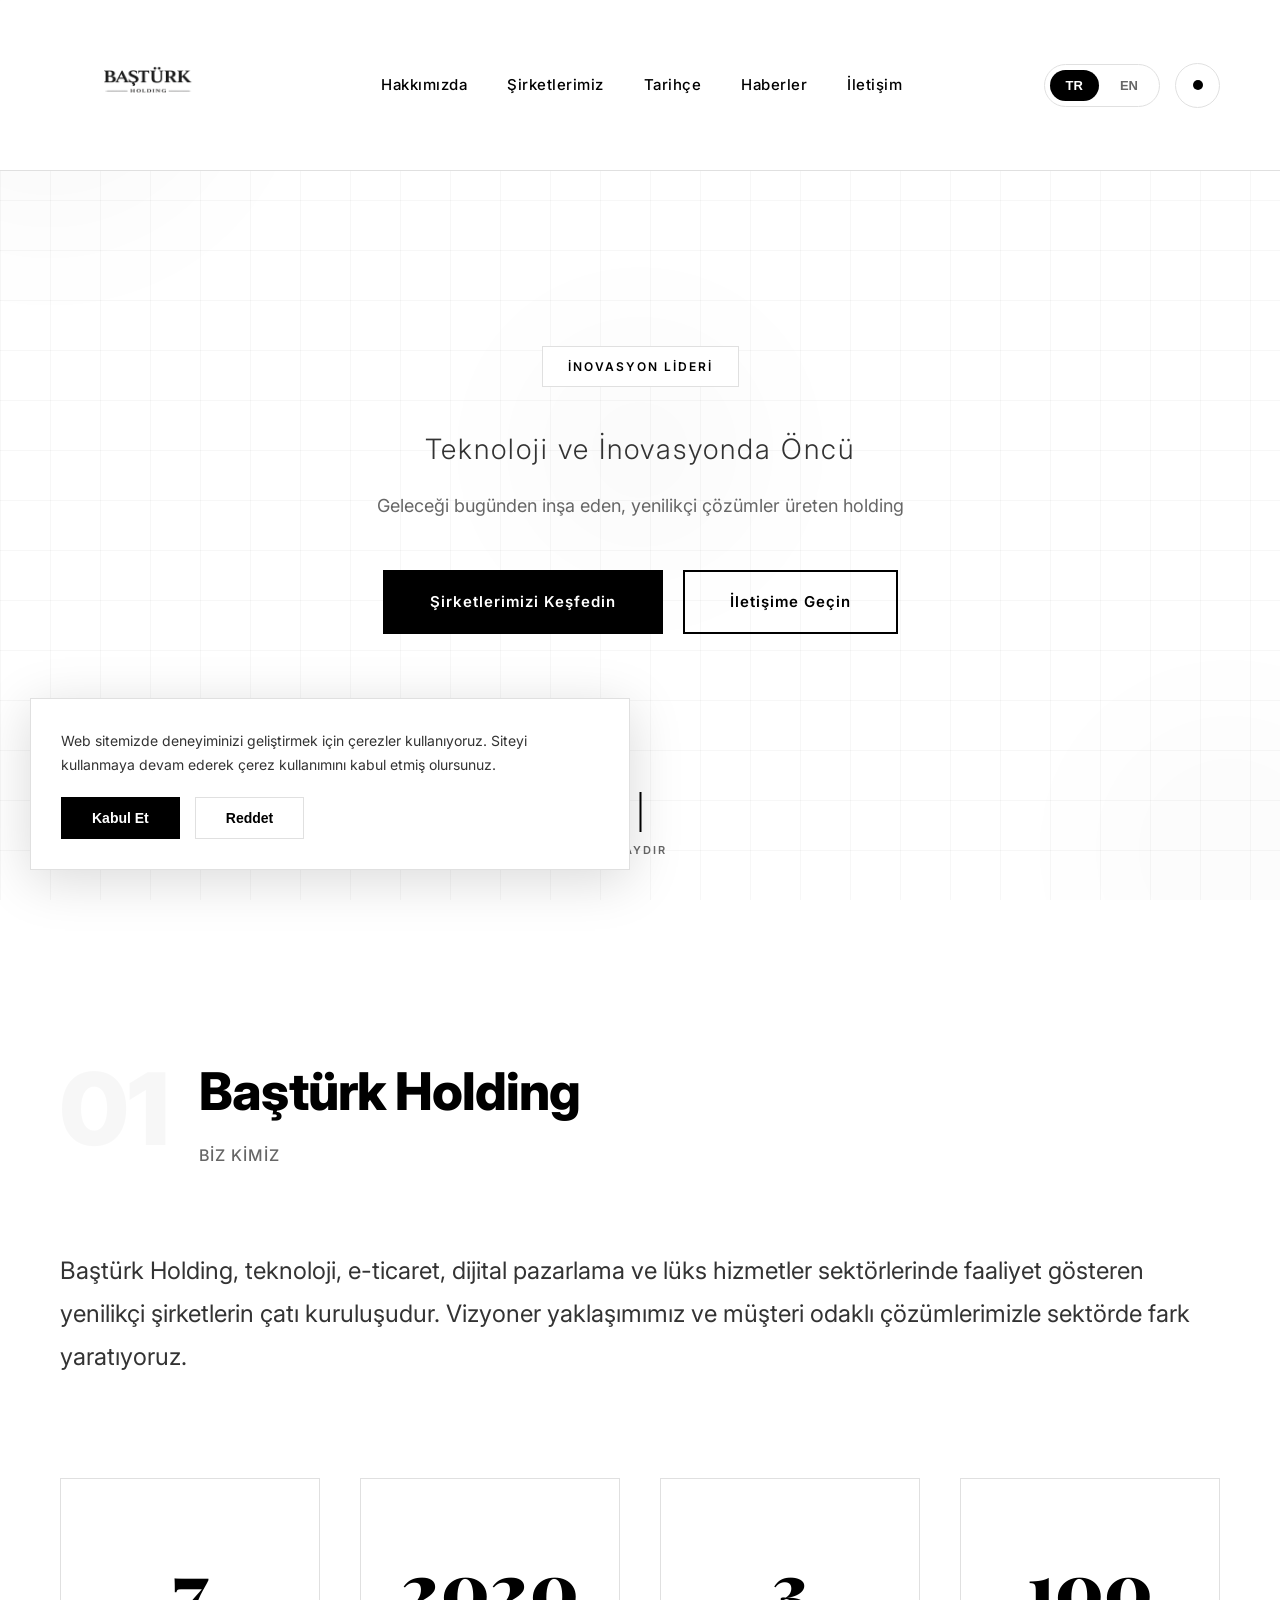
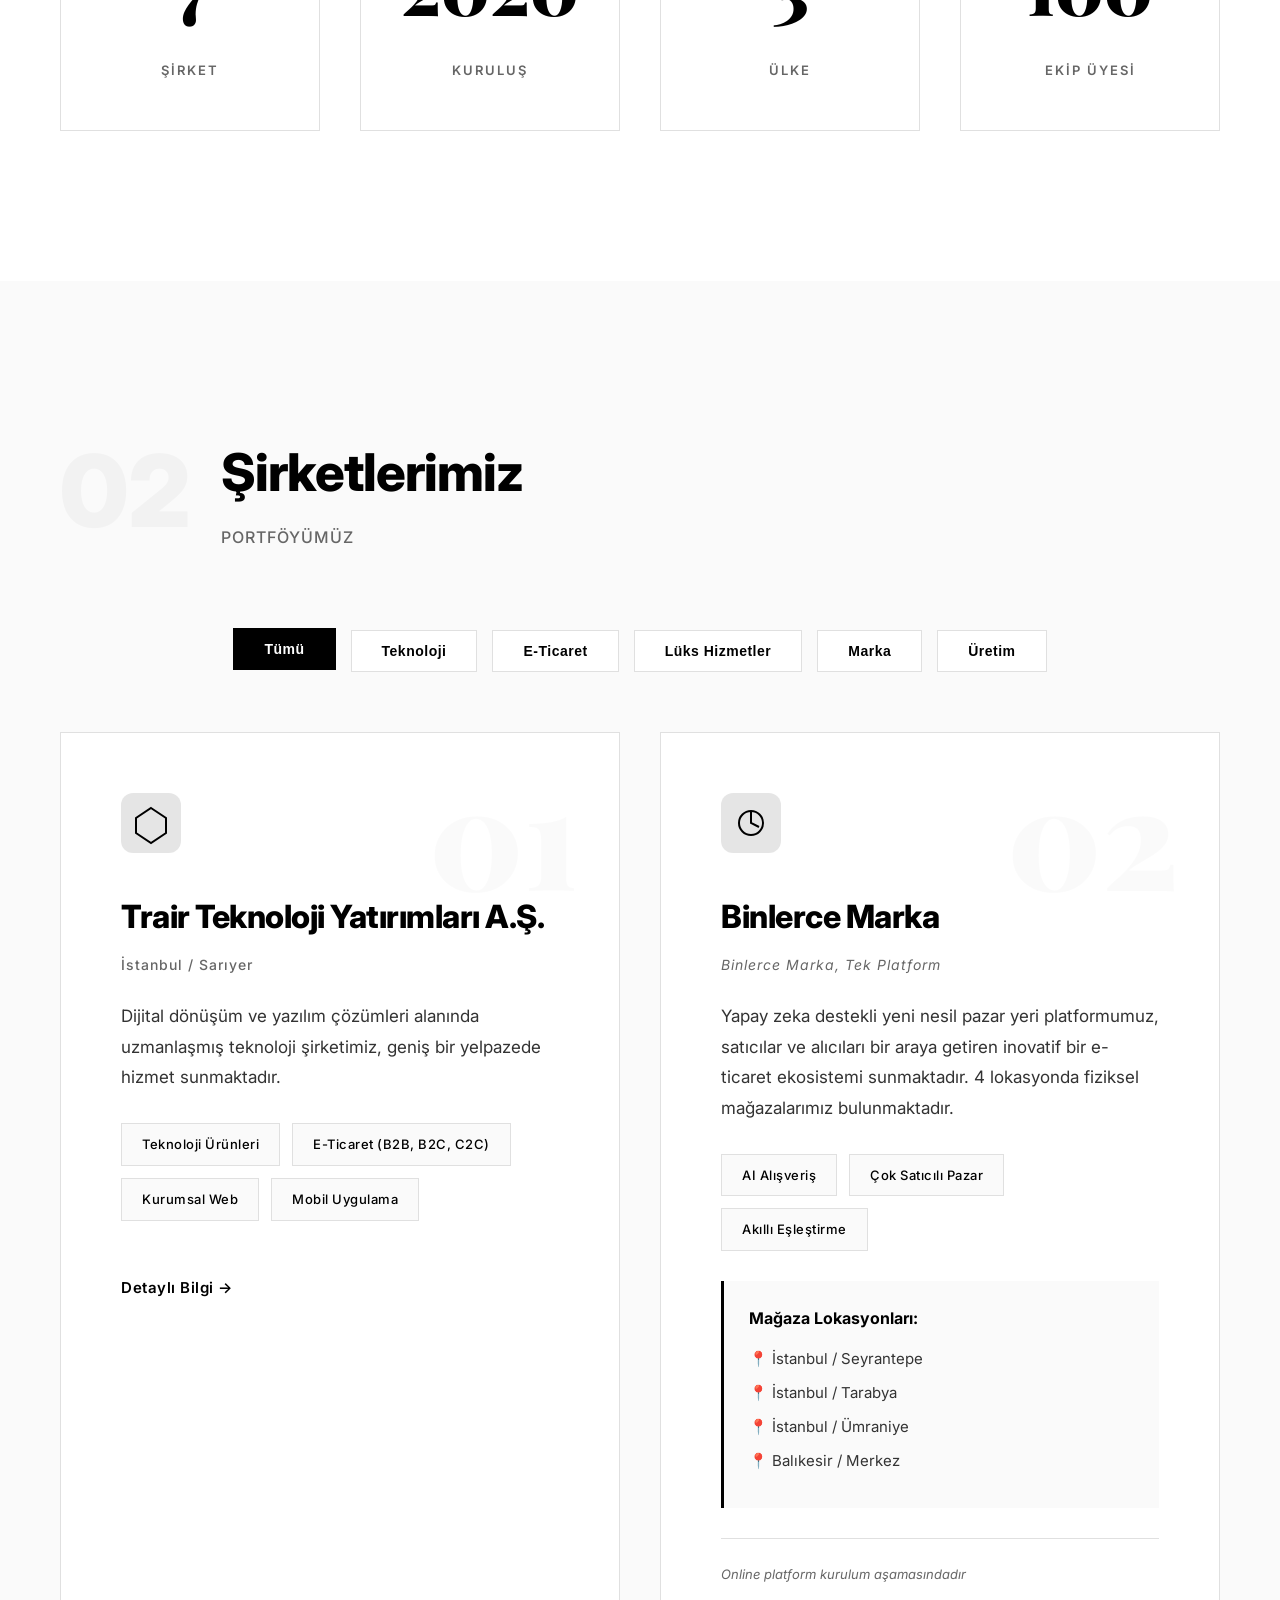
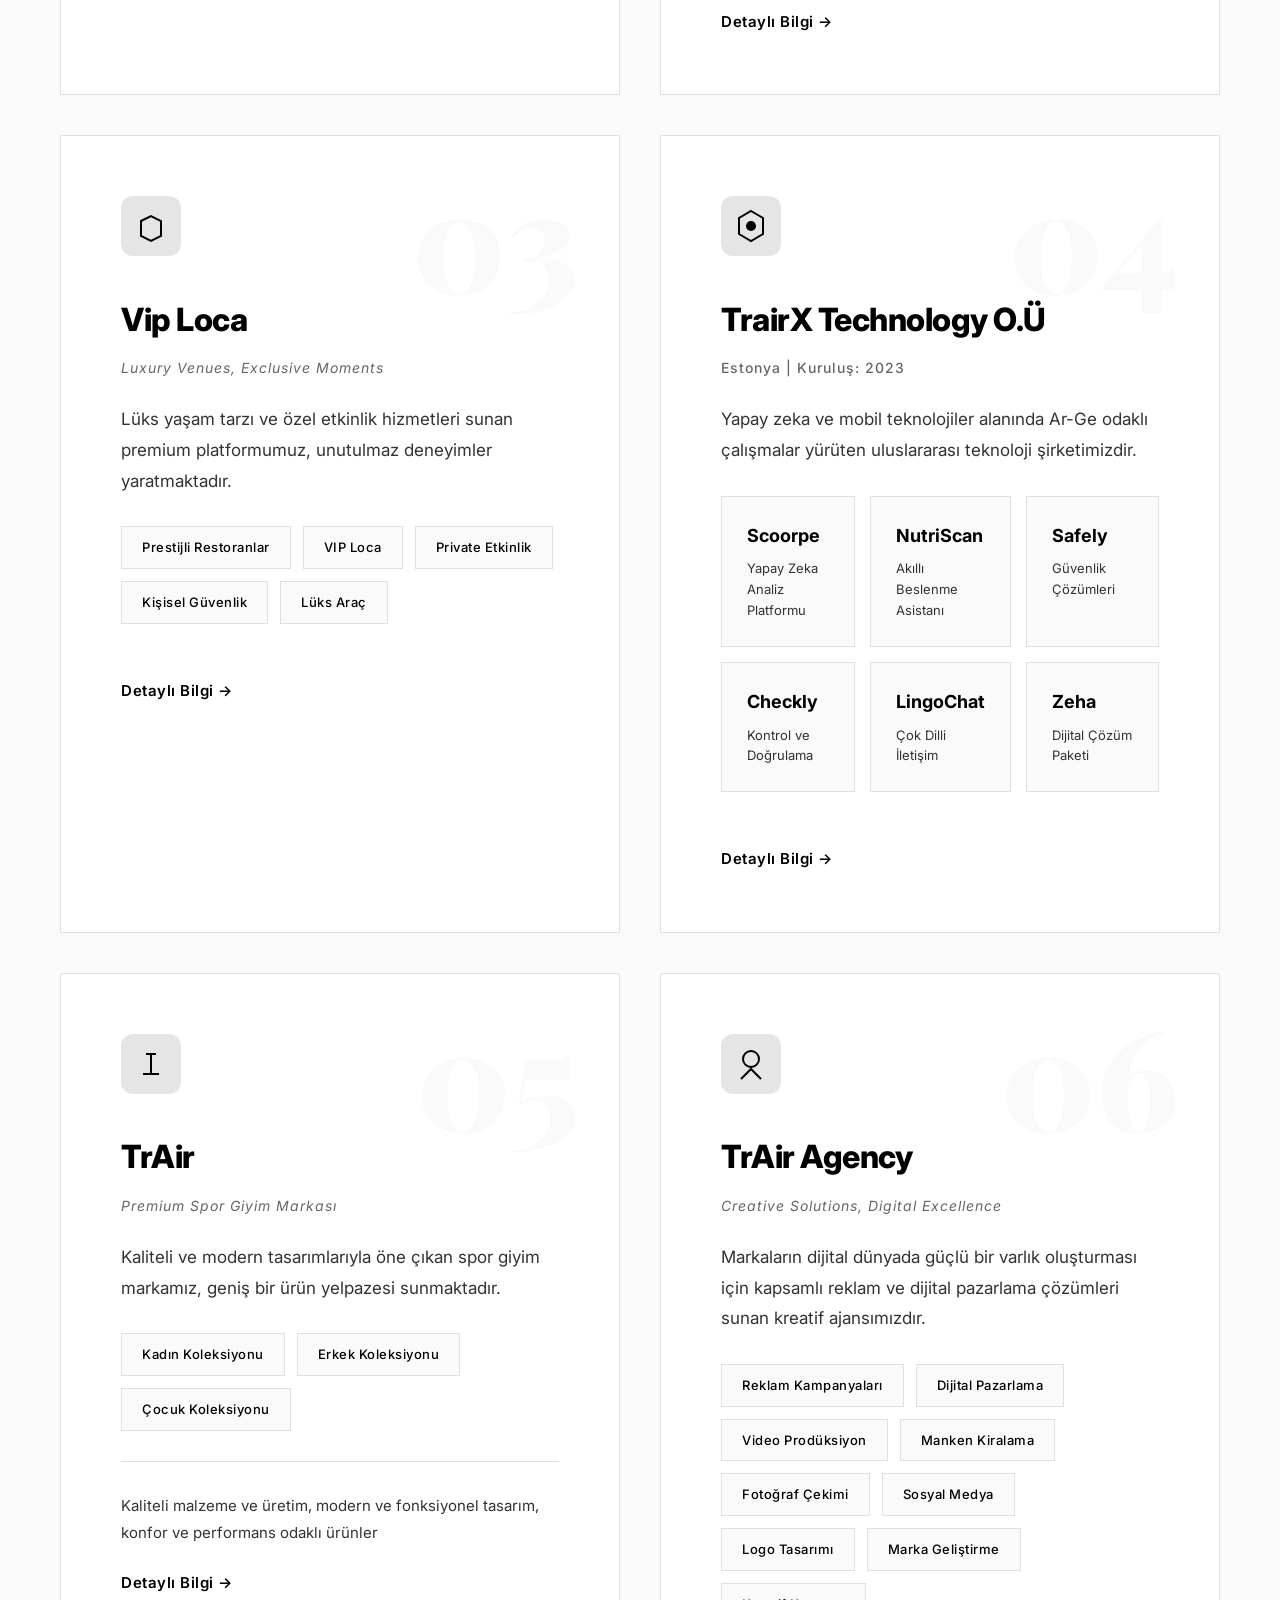
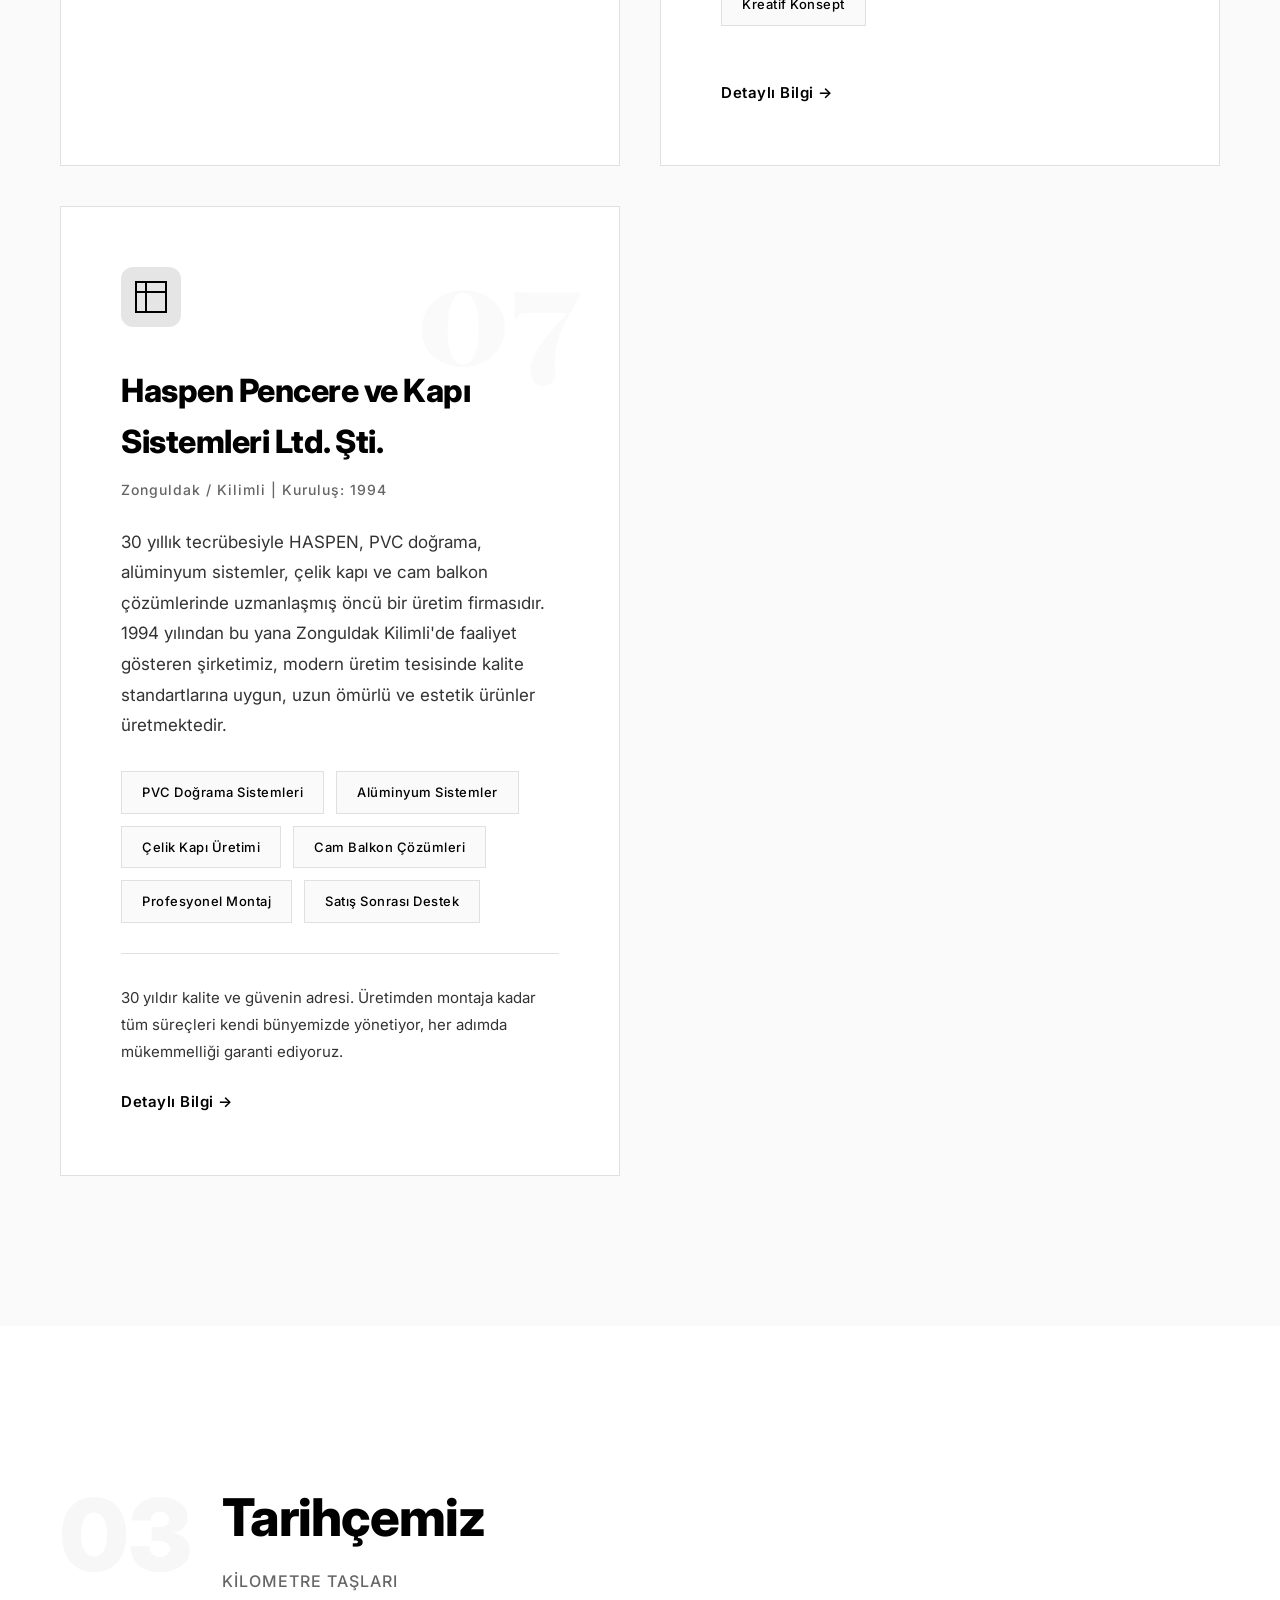
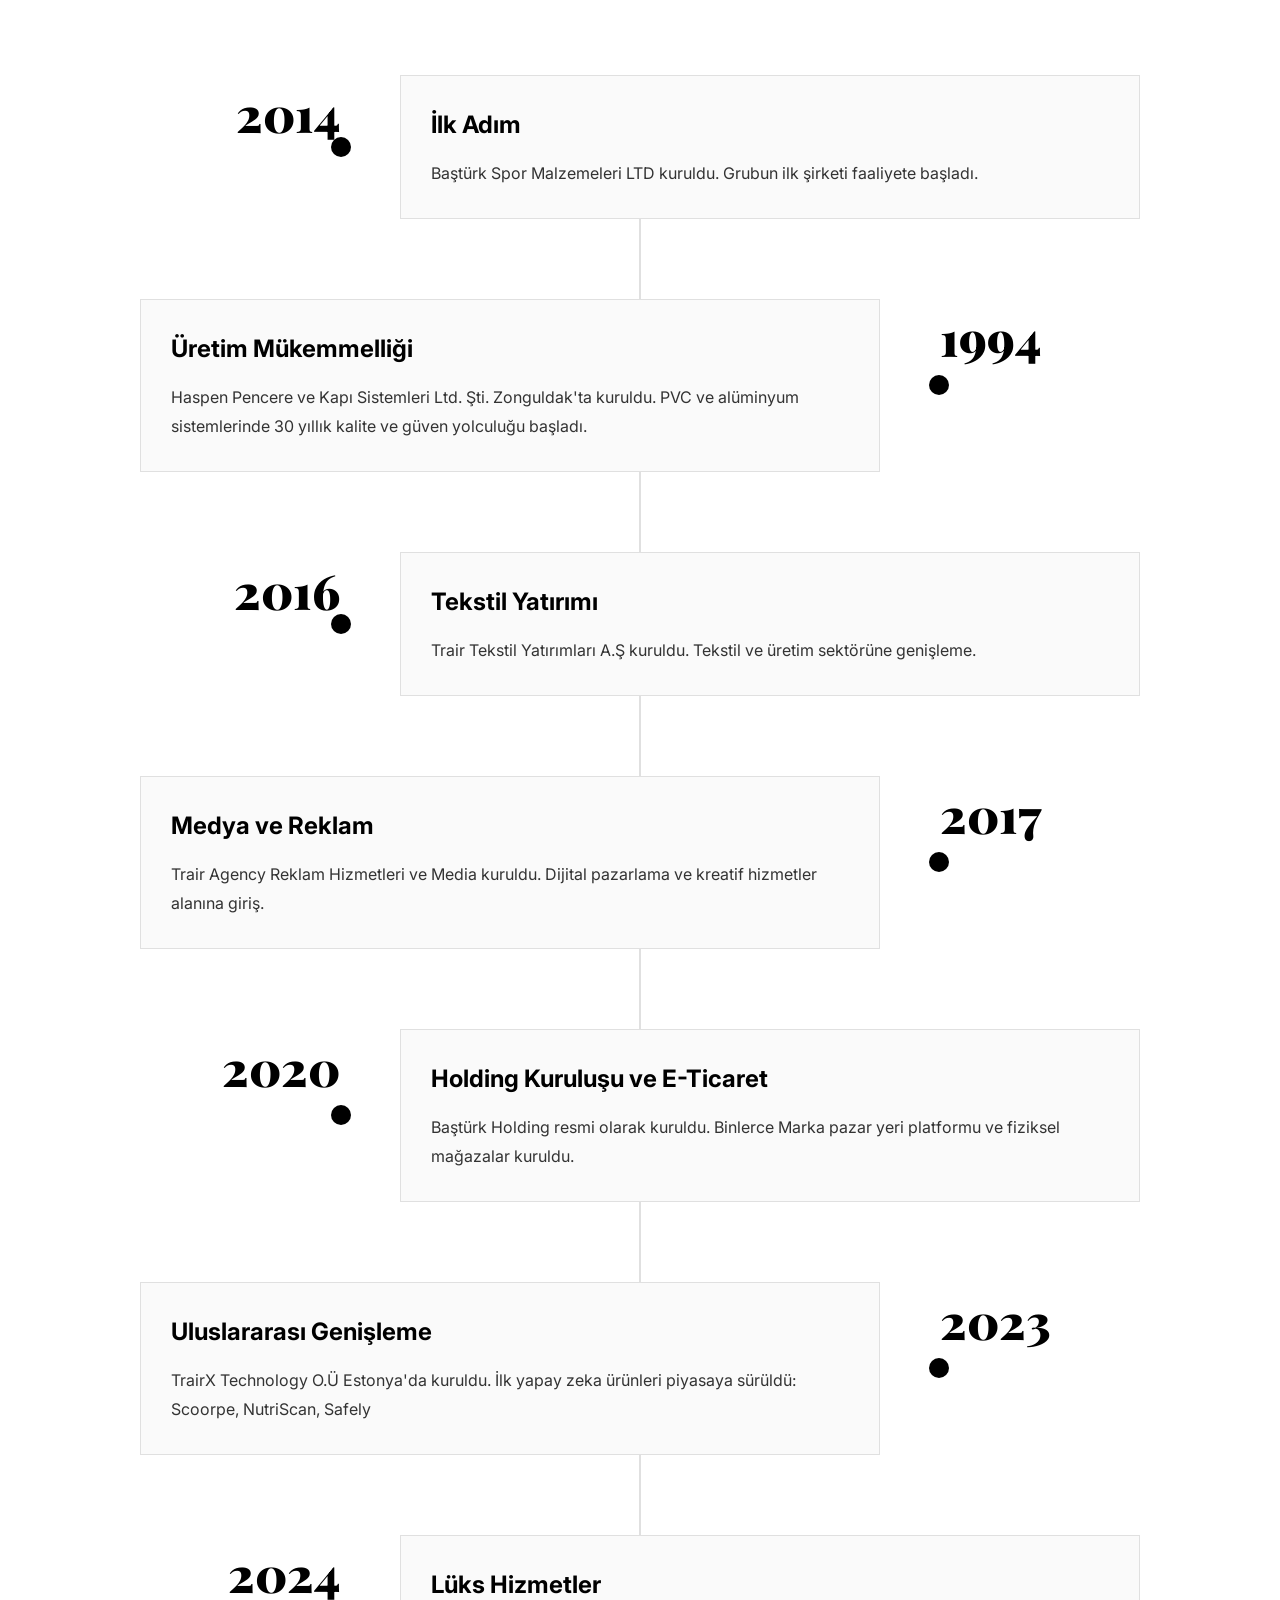
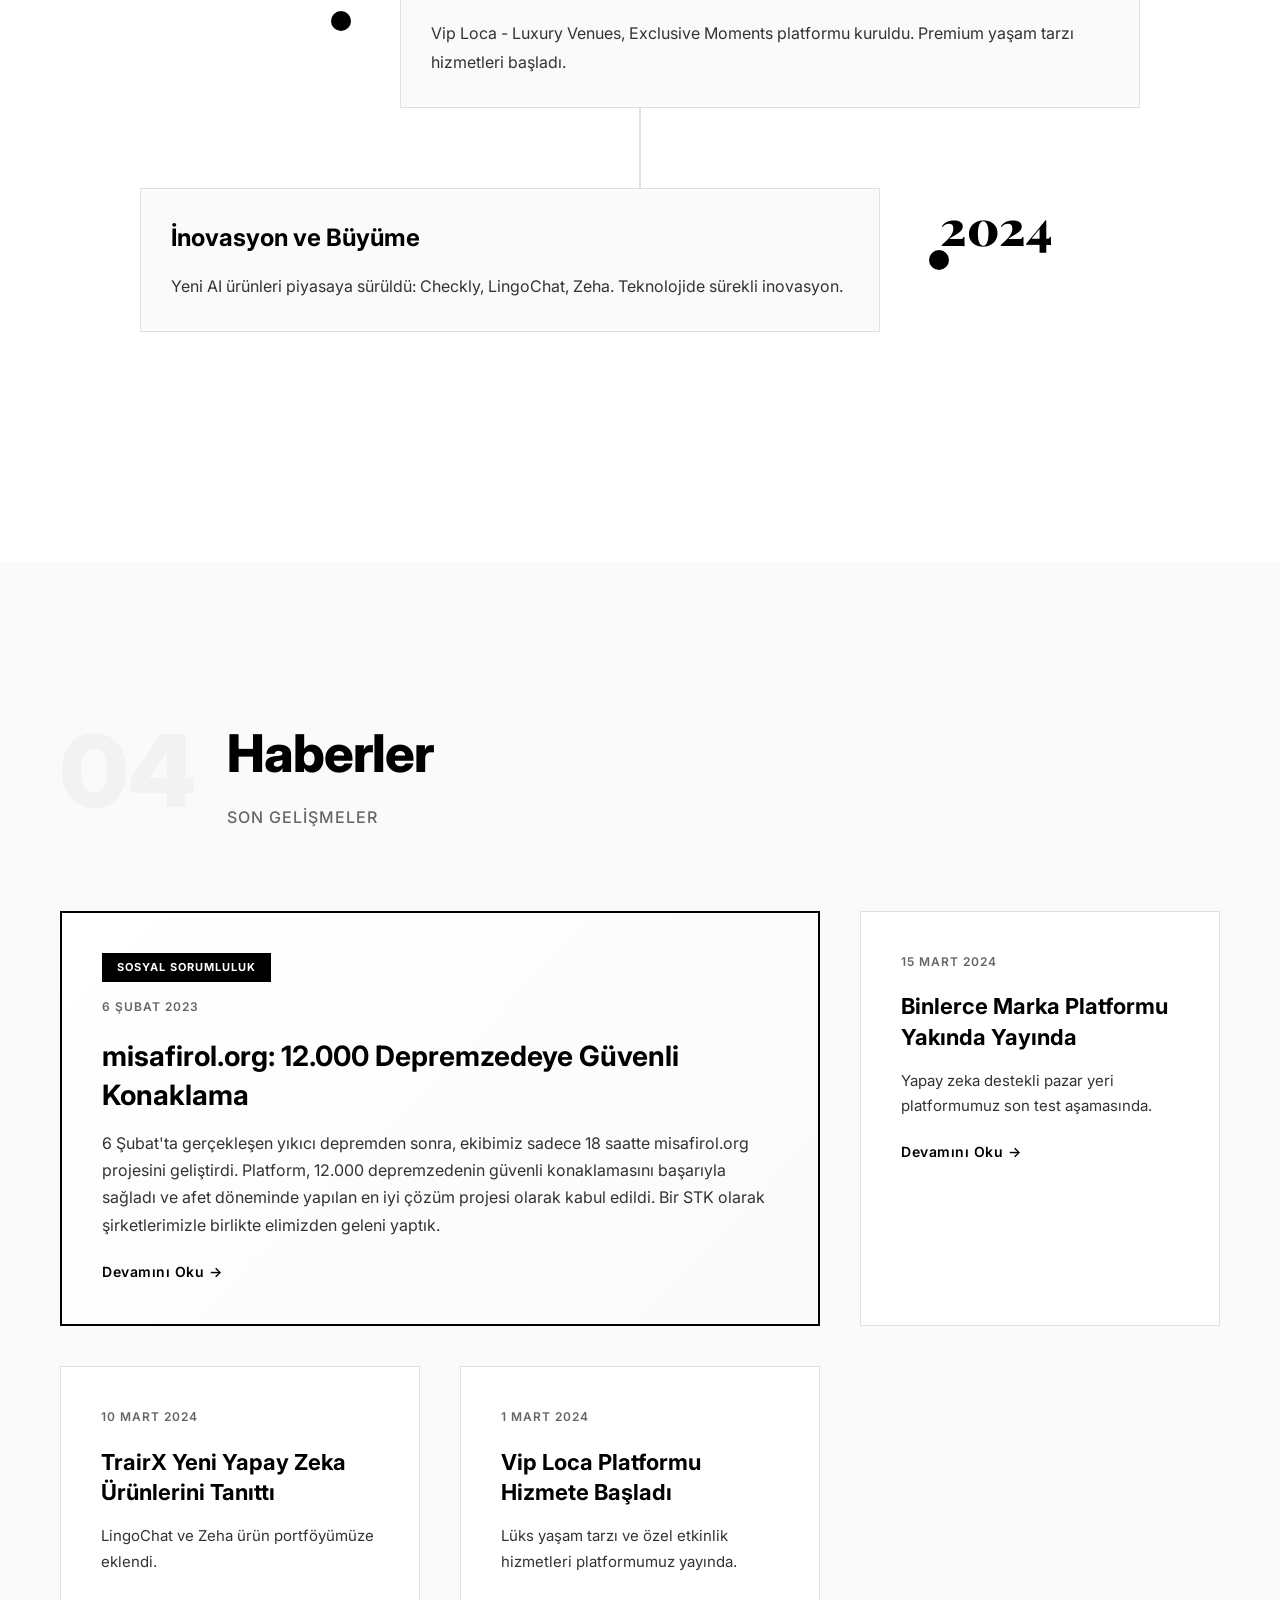
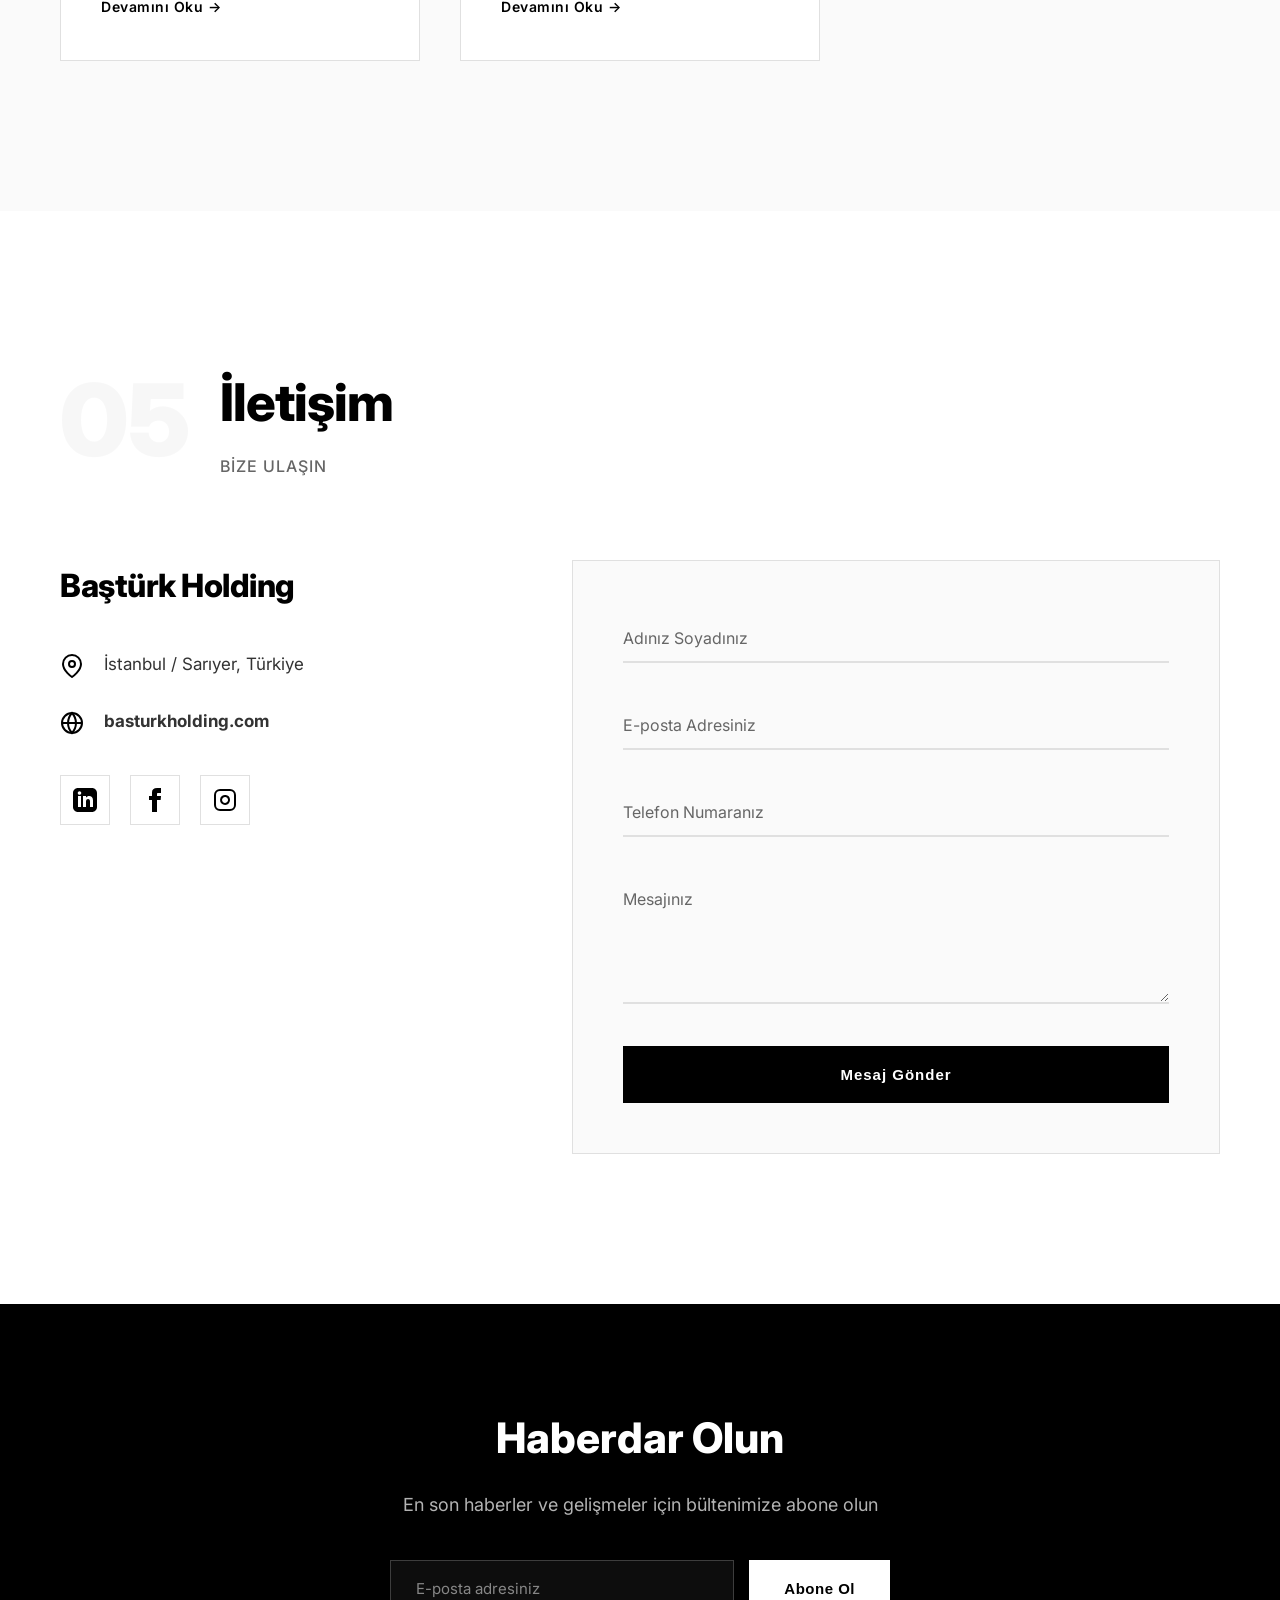
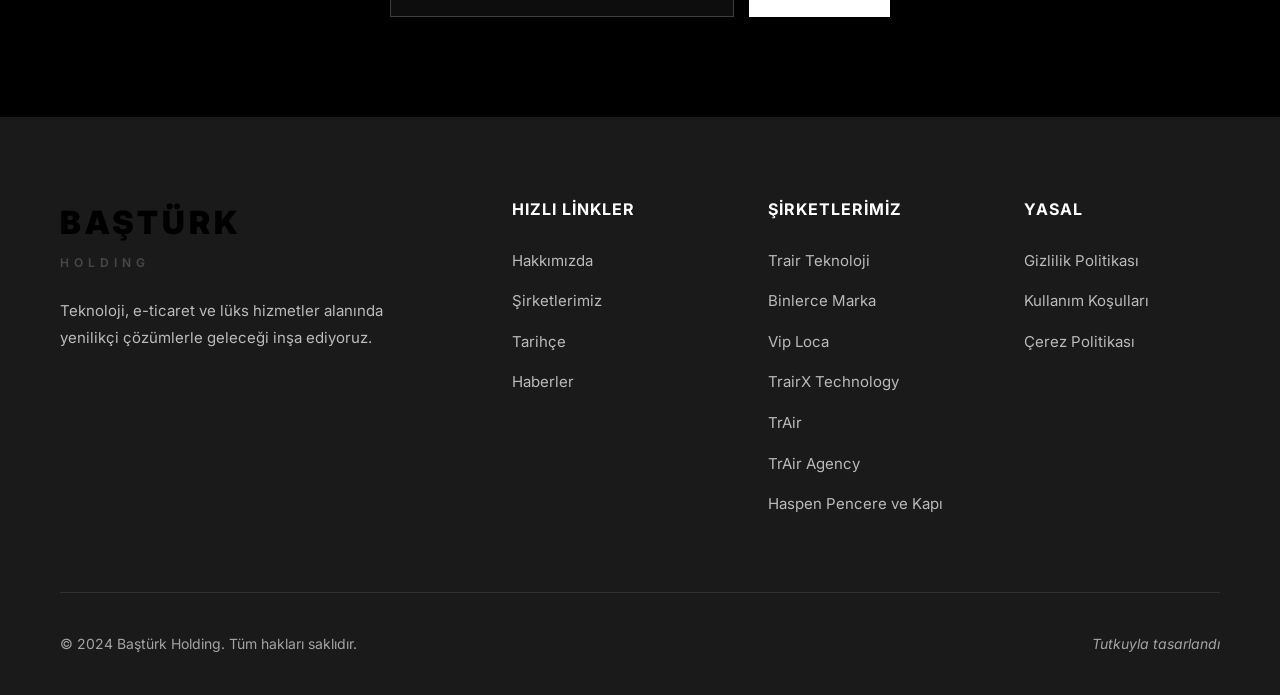
==== index.html @ e394d5a2 "Fix LinkedIn URL" ====
<!DOCTYPE html>
<html lang="tr">
<head>
    <meta charset="UTF-8">
    <meta name="viewport" content="width=device-width, initial-scale=1.0">
    <meta name="description" content="Baştürk Holding - Teknoloji, e-ticaret ve lüks hizmetler sektörlerinde öncü holding şirketi">
    <meta name="keywords" content="holding, teknoloji, yapay zeka, e-ticaret, dijital pazarlama">
    <meta name="author" content="Baştürk Holding">
    <title>Baştürk Holding | Teknoloji ve İnovasyon Lideri</title>
    <link rel="stylesheet" href="style.css">
    <link rel="preconnect" href="https://fonts.googleapis.com">
    <link rel="preconnect" href="https://fonts.gstatic.com" crossorigin>
    <link href="https://fonts.googleapis.com/css2?family=Inter:wght@300;400;500;600;700;800;900&family=Playfair+Display:wght@700;900&display=swap" rel="stylesheet">
    <link rel="icon" type="image/png" href="favicon.png">
    <link rel="apple-touch-icon" href="favicon.png">
</head>
<body>
    <!-- Loading Screen -->
    <div class="loading-screen">
        <div class="loader">
            <div class="loader-text">Baştürk Holding</div>
            <div class="loader-bar"></div>
        </div>
    </div>

    <!-- Cursor Effect -->
    <div class="cursor"></div>
    <div class="cursor-follower"></div>

    <!-- Header -->
    <header>
        <div class="container">
            <a href="index.html" class="logo">
                <img src="logo.png" alt="Baştürk Holding" class="logo-image">
            </a>
            <nav class="main-nav">
                <a href="#hakkimizda" data-en="About">Hakkımızda</a>
                <a href="#sirketlerimiz" data-en="Companies">Şirketlerimiz</a>
                <a href="#timeline" data-en="Timeline">Tarihçe</a>
                <a href="#haberler" data-en="News">Haberler</a>
                <a href="#iletisim" data-en="Contact">İletişim</a>
            </nav>
            <div class="header-controls">
                <div class="language-toggle">
                    <button class="lang-btn active" data-lang="tr">TR</button>
                    <button class="lang-btn" data-lang="en">EN</button>
                </div>
                <button class="theme-toggle" aria-label="Toggle theme">
                    <svg class="sun-icon" width="20" height="20" viewBox="0 0 20 20" fill="currentColor">
                        <circle cx="10" cy="10" r="5"/>
                    </svg>
                    <svg class="moon-icon" width="20" height="20" viewBox="0 0 20 20" fill="currentColor">
                        <path d="M17.293 13.293A8 8 0 016.707 2.707a8.001 8.001 0 1010.586 10.586z"/>
                    </svg>
                </button>
            </div>
            <button class="mobile-menu-toggle" aria-label="Menu">
                <span></span>
                <span></span>
                <span></span>
            </button>
        </div>
    </header>

    <!-- Hero Section -->
    <section class="hero">
        <div class="hero-background">
            <div class="grid-overlay"></div>
            <div class="gradient-orb orb-1"></div>
            <div class="gradient-orb orb-2"></div>
            <div class="gradient-orb orb-3"></div>
        </div>
        <div class="container">
            <div class="hero-content">
                <div class="hero-badge" data-en="Innovation Leader">İnovasyon Lideri</div>
                <p class="hero-subtitle" data-en="Leading in Technology and Innovation">Teknoloji ve İnovasyonda Öncü</p>
                <p class="hero-description" data-en="Building the future today with innovative solutions">Geleceği bugünden inşa eden, yenilikçi çözümler üreten holding</p>
                <div class="hero-buttons">
                    <a href="#sirketlerimiz" class="cta-button primary" data-en="Explore Our Companies">Şirketlerimizi Keşfedin</a>
                    <a href="#iletisim" class="cta-button secondary" data-en="Contact Us">İletişime Geçin</a>
                </div>
            </div>
        </div>
        <div class="scroll-indicator">
            <span></span>
            <p data-en="Scroll">Kaydır</p>
        </div>
    </section>

    <!-- About Section -->
    <section id="hakkimizda" class="about">
        <div class="container">
            <div class="section-header">
                <span class="section-number">01</span>
                <div>
                    <h2 data-en="About Baştürk Holding">Baştürk Holding</h2>
                    <p class="section-subtitle" data-en="Who We Are">Biz Kimiz</p>
                </div>
            </div>
            <div class="about-content">
                <p class="about-text" data-en="Baştürk Holding is the umbrella organization of innovative companies operating in technology, e-commerce, digital marketing and luxury services sectors. We make a difference in the industry with our visionary approach and customer-oriented solutions.">
                    Baştürk Holding, teknoloji, e-ticaret, dijital pazarlama ve lüks hizmetler sektörlerinde faaliyet gösteren yenilikçi şirketlerin çatı kuruluşudur. Vizyoner yaklaşımımız ve müşteri odaklı çözümlerimizle sektörde fark yaratıyoruz.
                </p>
                <div class="stats">
                    <div class="stat-item">
                        <div class="stat-number" data-target="7">0</div>
                        <div class="stat-label" data-en="Companies">Şirket</div>
                    </div>
                    <div class="stat-item">
                        <div class="stat-number" data-target="2020">0</div>
                        <div class="stat-label" data-en="Founded">Kuruluş</div>
                    </div>
                    <div class="stat-item">
                        <div class="stat-number" data-target="3">0</div>
                        <div class="stat-label" data-en="Countries">Ülke</div>
                    </div>
                    <div class="stat-item">
                        <div class="stat-number" data-target="100">0</div>
                        <div class="stat-label" data-en="Team Members">Ekip Üyesi</div>
                    </div>
                </div>
            </div>
        </div>
    </section>

    <!-- Companies Section -->
    <section id="sirketlerimiz" class="companies">
        <div class="container">
            <div class="section-header">
                <span class="section-number">02</span>
                <div>
                    <h2 data-en="Our Companies">Şirketlerimiz</h2>
                    <p class="section-subtitle" data-en="Portfolio">Portföyümüz</p>
                </div>
            </div>

            <!-- Filter Buttons -->
            <div class="filter-buttons">
                <button class="filter-btn active" data-filter="all" data-en="All">Tümü</button>
                <button class="filter-btn" data-filter="teknoloji" data-en="Technology">Teknoloji</button>
                <button class="filter-btn" data-filter="eticaret" data-en="E-Commerce">E-Ticaret</button>
                <button class="filter-btn" data-filter="lüks" data-en="Luxury">Lüks Hizmetler</button>
                <button class="filter-btn" data-filter="marka" data-en="Brand">Marka</button>
                <button class="filter-btn" data-filter="üretim" data-en="Manufacturing">Üretim</button>
            </div>
            
            <div class="companies-grid">
                <!-- Company Card 1 -->
                <div class="company-card" data-category="teknoloji">
                    <div class="company-number">01</div>
                    <div class="company-icon">
                        <svg width="60" height="60" viewBox="0 0 60 60" fill="none">
                            <rect width="60" height="60" rx="12" fill="currentColor" opacity="0.1"/>
                            <path d="M30 15L45 25V40L30 50L15 40V25L30 15Z" stroke="currentColor" stroke-width="2"/>
                        </svg>
                    </div>
                    <div class="company-header">
                        <h3>Trair Teknoloji Yatırımları A.Ş.</h3>
                        <p class="location">İstanbul / Sarıyer</p>
                    </div>
                    <p class="company-description" data-en="Our technology company specialized in digital transformation and software solutions, offering services in a wide range.">
                        Dijital dönüşüm ve yazılım çözümleri alanında uzmanlaşmış teknoloji şirketimiz, geniş bir yelpazede hizmet sunmaktadır.
                    </p>
                    <div class="company-services">
                        <span class="service-tag">Teknoloji Ürünleri</span>
                        <span class="service-tag">E-Ticaret (B2B, B2C, C2C)</span>
                        <span class="service-tag">Kurumsal Web</span>
                        <span class="service-tag">Mobil Uygulama</span>
                    </div>
                    <a href="#" class="company-link" data-en="Learn More">Detaylı Bilgi →</a>
                </div>

                <!-- Company Card 2 -->
                <div class="company-card" data-category="eticaret">
                    <div class="company-number">02</div>
                    <div class="company-icon">
                        <svg width="60" height="60" viewBox="0 0 60 60" fill="none">
                            <rect width="60" height="60" rx="12" fill="currentColor" opacity="0.1"/>
                            <circle cx="30" cy="30" r="12" stroke="currentColor" stroke-width="2"/>
                            <path d="M30 18V30L38 34" stroke="currentColor" stroke-width="2"/>
                        </svg>
                    </div>
                    <div class="company-header">
                        <h3>Binlerce Marka</h3>
                        <p class="tagline">Binlerce Marka, Tek Platform</p>
                    </div>
                    <p class="company-description" data-en="Our AI-powered next-generation marketplace platform offers an innovative e-commerce ecosystem that brings sellers and buyers together. We operate physical stores in 4 locations.">
                        Yapay zeka destekli yeni nesil pazar yeri platformumuz, satıcılar ve alıcıları bir araya getiren inovatif bir e-ticaret ekosistemi sunmaktadır. 4 lokasyonda fiziksel mağazalarımız bulunmaktadır.
                    </p>
                    <div class="company-services">
                        <span class="service-tag">AI Alışveriş</span>
                        <span class="service-tag">Çok Satıcılı Pazar</span>
                        <span class="service-tag">Akıllı Eşleştirme</span>
                    </div>
                    <div class="company-locations">
                        <h4 data-en="Store Locations">Mağaza Lokasyonları:</h4>
                        <ul>
                            <li>📍 İstanbul / Seyrantepe</li>
                            <li>📍 İstanbul / Tarabya</li>
                            <li>📍 İstanbul / Ümraniye</li>
                            <li>📍 Balıkesir / Merkez</li>
                        </ul>
                    </div>
                    <p class="status" data-en="Online platform under construction">Online platform kurulum aşamasındadır</p>
                    <a href="#" class="company-link" data-en="Learn More">Detaylı Bilgi →</a>
                </div>

                <!-- Company Card 3 -->
                <div class="company-card" data-category="lüks">
                    <div class="company-number">03</div>
                    <div class="company-icon">
                        <svg width="60" height="60" viewBox="0 0 60 60" fill="none">
                            <rect width="60" height="60" rx="12" fill="currentColor" opacity="0.1"/>
                            <path d="M20 25L30 20L40 25V40L30 45L20 40V25Z" stroke="currentColor" stroke-width="2"/>
                        </svg>
                    </div>
                    <div class="company-header">
                        <h3>Vip Loca</h3>
                        <p class="tagline">Luxury Venues, Exclusive Moments</p>
                    </div>
                    <p class="company-description" data-en="Our premium platform offering luxury lifestyle and private event services creates unforgettable experiences.">
                        Lüks yaşam tarzı ve özel etkinlik hizmetleri sunan premium platformumuz, unutulmaz deneyimler yaratmaktadır.
                    </p>
                    <div class="company-services">
                        <span class="service-tag">Prestijli Restoranlar</span>
                        <span class="service-tag">VIP Loca</span>
                        <span class="service-tag">Private Etkinlik</span>
                        <span class="service-tag">Kişisel Güvenlik</span>
                        <span class="service-tag">Lüks Araç</span>
                    </div>
                    <a href="#" class="company-link" data-en="Learn More">Detaylı Bilgi →</a>
                </div>

                <!-- Company Card 4 -->
                <div class="company-card" data-category="teknoloji">
                    <div class="company-number">04</div>
                    <div class="company-icon">
                        <svg width="60" height="60" viewBox="0 0 60 60" fill="none">
                            <rect width="60" height="60" rx="12" fill="currentColor" opacity="0.1"/>
                            <path d="M30 15L42 22V38L30 45L18 38V22L30 15Z" stroke="currentColor" stroke-width="2"/>
                            <circle cx="30" cy="30" r="5" fill="currentColor"/>
                        </svg>
                    </div>
                    <div class="company-header">
                        <h3>TrairX Technology O.Ü</h3>
                        <p class="location">Estonya | Kuruluş: 2023</p>
                    </div>
                    <p class="company-description" data-en="Our international technology company conducting R&D-focused work in artificial intelligence and mobile technologies.">
                        Yapay zeka ve mobil teknolojiler alanında Ar-Ge odaklı çalışmalar yürüten uluslararası teknoloji şirketimizdir.
                    </p>
                    <div class="products-grid">
                        <div class="product-item">
                            <h4>Scoorpe</h4>
                            <p data-en="AI Analysis Platform">Yapay Zeka Analiz Platformu</p>
                        </div>
                        <div class="product-item">
                            <h4>NutriScan</h4>
                            <p data-en="Smart Nutrition Assistant">Akıllı Beslenme Asistanı</p>
                        </div>
                        <div class="product-item">
                            <h4>Safely</h4>
                            <p data-en="Security Solutions">Güvenlik Çözümleri</p>
                        </div>
                        <div class="product-item">
                            <h4>Checkly</h4>
                            <p data-en="Control & Verification">Kontrol ve Doğrulama</p>
                        </div>
                        <div class="product-item">
                            <h4>LingoChat</h4>
                            <p data-en="Multilingual Platform">Çok Dilli İletişim</p>
                        </div>
                        <div class="product-item">
                            <h4>Zeha</h4>
                            <p data-en="Digital Solution Package">Dijital Çözüm Paketi</p>
                        </div>
                    </div>
                    <a href="#" class="company-link" data-en="Learn More">Detaylı Bilgi →</a>
                </div>

                <!-- Company Card 5 -->
                <div class="company-card" data-category="marka">
                    <div class="company-number">05</div>
                    <div class="company-icon">
                        <svg width="60" height="60" viewBox="0 0 60 60" fill="none">
                            <rect width="60" height="60" rx="12" fill="currentColor" opacity="0.1"/>
                            <path d="M25 20H35M30 20V40M22 40H38" stroke="currentColor" stroke-width="2"/>
                        </svg>
                    </div>
                    <div class="company-header">
                        <h3>TrAir</h3>
                        <p class="tagline">Premium Spor Giyim Markası</p>
                    </div>
                    <p class="company-description" data-en="Our sportswear brand stands out with quality and modern designs, offering a wide product range.">
                        Kaliteli ve modern tasarımlarıyla öne çıkan spor giyim markamız, geniş bir ürün yelpazesi sunmaktadır.
                    </p>
                    <div class="company-services">
                        <span class="service-tag">Kadın Koleksiyonu</span>
                        <span class="service-tag">Erkek Koleksiyonu</span>
                        <span class="service-tag">Çocuk Koleksiyonu</span>
                    </div>
                    <div class="values">
                        <p data-en="Quality materials and production, modern and functional design, comfort and performance-focused products">
                            Kaliteli malzeme ve üretim, modern ve fonksiyonel tasarım, konfor ve performans odaklı ürünler
                        </p>
                    </div>
                    <a href="#" class="company-link" data-en="Learn More">Detaylı Bilgi →</a>
                </div>

                <!-- Company Card 6 -->
                <div class="company-card" data-category="teknoloji">
                    <div class="company-number">06</div>
                    <div class="company-icon">
                        <svg width="60" height="60" viewBox="0 0 60 60" fill="none">
                            <rect width="60" height="60" rx="12" fill="currentColor" opacity="0.1"/>
                            <circle cx="30" cy="25" r="8" stroke="currentColor" stroke-width="2"/>
                            <path d="M20 45L30 35L40 45" stroke="currentColor" stroke-width="2"/>
                        </svg>
                    </div>
                    <div class="company-header">
                        <h3>TrAir Agency</h3>
                        <p class="tagline">Creative Solutions, Digital Excellence</p>
                    </div>
                    <p class="company-description" data-en="Our creative agency offering comprehensive advertising and digital marketing solutions for brands to establish a strong presence in the digital world.">
                        Markaların dijital dünyada güçlü bir varlık oluşturması için kapsamlı reklam ve dijital pazarlama çözümleri sunan kreatif ajansımızdır.
                    </p>
                    <div class="company-services">
                        <span class="service-tag">Reklam Kampanyaları</span>
                        <span class="service-tag">Dijital Pazarlama</span>
                        <span class="service-tag">Video Prodüksiyon</span>
                        <span class="service-tag">Manken Kiralama</span>
                        <span class="service-tag">Fotoğraf Çekimi</span>
                        <span class="service-tag">Sosyal Medya</span>
                        <span class="service-tag">Logo Tasarımı</span>
                        <span class="service-tag">Marka Geliştirme</span>
                        <span class="service-tag">Kreatif Konsept</span>
                    </div>
                    <a href="#" class="company-link" data-en="Learn More">Detaylı Bilgi →</a>
                </div>

                <!-- Company Card 7 -->
                <div class="company-card" data-category="üretim">
                    <div class="company-number">07</div>
                    <div class="company-icon">
                        <svg width="60" height="60" viewBox="0 0 60 60" fill="none">
                            <rect width="60" height="60" rx="12" fill="currentColor" opacity="0.1"/>
                            <rect x="15" y="15" width="30" height="30" stroke="currentColor" stroke-width="2"/>
                            <path d="M15 25H45M25 15V45" stroke="currentColor" stroke-width="2"/>
                        </svg>
                    </div>
                    <div class="company-header">
                        <h3>Haspen Pencere ve Kapı Sistemleri Ltd. Şti.</h3>
                        <p class="location">Zonguldak / Kilimli | Kuruluş: 1994</p>
                    </div>
                    <p class="company-description" data-en="With 30 years of experience, HASPEN is a leading manufacturer specializing in PVC joinery, aluminum systems, steel doors, and glass balcony solutions. Operating since 1994 in Zonguldak Kilimli, we produce quality-standard, long-lasting, and aesthetic products in our modern production facility.">
                        30 yıllık tecrübesiyle HASPEN, PVC doğrama, alüminyum sistemler, çelik kapı ve cam balkon çözümlerinde uzmanlaşmış öncü bir üretim firmasıdır. 1994 yılından bu yana Zonguldak Kilimli'de faaliyet gösteren şirketimiz, modern üretim tesisinde kalite standartlarına uygun, uzun ömürlü ve estetik ürünler üretmektedir.
                    </p>
                    <div class="company-services">
                        <span class="service-tag">PVC Doğrama Sistemleri</span>
                        <span class="service-tag">Alüminyum Sistemler</span>
                        <span class="service-tag">Çelik Kapı Üretimi</span>
                        <span class="service-tag">Cam Balkon Çözümleri</span>
                        <span class="service-tag">Profesyonel Montaj</span>
                        <span class="service-tag">Satış Sonrası Destek</span>
                    </div>
                    <div class="values">
                        <p data-en="30 years of quality and trust. We manage all processes from production to installation in-house, ensuring excellence at every step.">
                            30 yıldır kalite ve güvenin adresi. Üretimden montaja kadar tüm süreçleri kendi bünyemizde yönetiyor, her adımda mükemmelliği garanti ediyoruz.
                        </p>
                    </div>
                    <a href="#" class="company-link" data-en="Learn More">Detaylı Bilgi →</a>
                </div>
            </div>
        </div>
    </section>

    <!-- Timeline Section -->
    <section id="timeline" class="timeline-section">
        <div class="container">
            <div class="section-header">
                <span class="section-number">03</span>
                <div>
                    <h2 data-en="Our Journey">Tarihçemiz</h2>
                    <p class="section-subtitle" data-en="Milestones">Kilometre Taşları</p>
                </div>
            </div>
            <div class="timeline">
                <div class="timeline-item">
                    <div class="timeline-year">2014</div>
                    <div class="timeline-content">
                        <h3 data-en="First Step">İlk Adım</h3>
                        <p data-en="Baştürk Sports Equipment Ltd. founded. The first company of the group starts its operations.">Baştürk Spor Malzemeleri LTD kuruldu. Grubun ilk şirketi faaliyete başladı.</p>
                    </div>
                </div>
                <div class="timeline-item">
                    <div class="timeline-year">1994</div>
                    <div class="timeline-content">
                        <h3 data-en="Manufacturing Excellence">Üretim Mükemmelliği</h3>
                        <p data-en="Haspen Window and Door Systems Ltd. established in Zonguldak. Beginning of 30 years of quality and trust in PVC and aluminum systems.">Haspen Pencere ve Kapı Sistemleri Ltd. Şti. Zonguldak'ta kuruldu. PVC ve alüminyum sistemlerinde 30 yıllık kalite ve güven yolculuğu başladı.</p>
                    </div>
                </div>
                <div class="timeline-item">
                    <div class="timeline-year">2016</div>
                    <div class="timeline-content">
                        <h3 data-en="Textile Investment">Tekstil Yatırımı</h3>
                        <p data-en="Trair Textile Investments Inc. established. Expansion into textile and production sector.">Trair Tekstil Yatırımları A.Ş kuruldu. Tekstil ve üretim sektörüne genişleme.</p>
                    </div>
                </div>
                <div class="timeline-item">
                    <div class="timeline-year">2017</div>
                    <div class="timeline-content">
                        <h3 data-en="Media & Advertising">Medya ve Reklam</h3>
                        <p data-en="Trair Agency Advertising Services and Media founded. Entry into digital marketing and creative services.">Trair Agency Reklam Hizmetleri ve Media kuruldu. Dijital pazarlama ve kreatif hizmetler alanına giriş.</p>
                    </div>
                </div>
                <div class="timeline-item">
                    <div class="timeline-year">2020</div>
                    <div class="timeline-content">
                        <h3 data-en="Holding Foundation & E-Commerce">Holding Kuruluşu ve E-Ticaret</h3>
                        <p data-en="Baştürk Holding officially established. Binlerce Marka marketplace platform founded with physical stores.">Baştürk Holding resmi olarak kuruldu. Binlerce Marka pazar yeri platformu ve fiziksel mağazalar kuruldu.</p>
                    </div>
                </div>
                <div class="timeline-item">
                    <div class="timeline-year">2023</div>
                    <div class="timeline-content">
                        <h3 data-en="International Expansion">Uluslararası Genişleme</h3>
                        <p data-en="TrairX Technology O.Ü founded in Estonia. First AI products launched: Scoorpe, NutriScan, Safely">TrairX Technology O.Ü Estonya'da kuruldu. İlk yapay zeka ürünleri piyasaya sürüldü: Scoorpe, NutriScan, Safely</p>
                    </div>
                </div>
                <div class="timeline-item">
                    <div class="timeline-year">2024</div>
                    <div class="timeline-content">
                        <h3 data-en="Luxury Services">Lüks Hizmetler</h3>
                        <p data-en="Vip Loca - Luxury Venues, Exclusive Moments platform launched. Premium lifestyle services begin.">Vip Loca - Luxury Venues, Exclusive Moments platformu kuruldu. Premium yaşam tarzı hizmetleri başladı.</p>
                    </div>
                </div>
                <div class="timeline-item">
                    <div class="timeline-year">2024</div>
                    <div class="timeline-content">
                        <h3 data-en="Innovation & Growth">İnovasyon ve Büyüme</h3>
                        <p data-en="New AI products launched: Checkly, LingoChat, Zeha. Continuous innovation in technology.">Yeni AI ürünleri piyasaya sürüldü: Checkly, LingoChat, Zeha. Teknolojide sürekli inovasyon.</p>
                    </div>
                </div>
            </div>
        </div>
    </section>

    <!-- News Section -->
    <section id="haberler" class="news-section">
        <div class="container">
            <div class="section-header">
                <span class="section-number">04</span>
                <div>
                    <h2 data-en="News">Haberler</h2>
                    <p class="section-subtitle" data-en="Latest Updates">Son Gelişmeler</p>
                </div>
            </div>
            <div class="news-grid">
                <article class="news-card featured">
                    <div class="news-badge">Sosyal Sorumluluk</div>
                    <div class="news-date">6 Şubat 2023</div>
                    <h3 data-en="misafirol.org: 12,000 Earthquake Victims Safely Accommodated">misafirol.org: 12.000 Depremzedeye Güvenli Konaklama</h3>
                    <p data-en="After the devastating earthquake on February 6, our team developed the misafirol.org project in just 18 hours. The platform successfully provided safe accommodation for 12,000 earthquake victims and was recognized as the best solution project during the disaster period. As an NGO and our companies, we did our best to help.">
                        6 Şubat'ta gerçekleşen yıkıcı depremden sonra, ekibimiz sadece 18 saatte misafirol.org projesini geliştirdi. Platform, 12.000 depremzedenin güvenli konaklamasını başarıyla sağladı ve afet döneminde yapılan en iyi çözüm projesi olarak kabul edildi. Bir STK olarak şirketlerimizle birlikte elimizden geleni yaptık.
                    </p>
                    <a href="#" class="news-link" data-en="Read More">Devamını Oku →</a>
                </article>
                <article class="news-card">
                    <div class="news-date">15 Mart 2024</div>
                    <h3 data-en="Binlerce Marka Platform Launch Soon">Binlerce Marka Platformu Yakında Yayında</h3>
                    <p data-en="Our AI-powered marketplace platform is in final testing phase.">Yapay zeka destekli pazar yeri platformumuz son test aşamasında.</p>
                    <a href="#" class="news-link" data-en="Read More">Devamını Oku →</a>
                </article>
                <article class="news-card">
                    <div class="news-date">10 Mart 2024</div>
                    <h3 data-en="TrairX Launches New AI Products">TrairX Yeni Yapay Zeka Ürünlerini Tanıttı</h3>
                    <p data-en="LingoChat and Zeha added to our product portfolio.">LingoChat ve Zeha ürün portföyümüze eklendi.</p>
                    <a href="#" class="news-link" data-en="Read More">Devamını Oku →</a>
                </article>
                <article class="news-card">
                    <div class="news-date">1 Mart 2024</div>
                    <h3 data-en="Vip Loca Platform Launched">Vip Loca Platformu Hizmete Başladı</h3>
                    <p data-en="Our luxury lifestyle and private event services platform is now live.">Lüks yaşam tarzı ve özel etkinlik hizmetleri platformumuz yayında.</p>
                    <a href="#" class="news-link" data-en="Read More">Devamını Oku →</a>
                </article>
            </div>
        </div>
    </section>

    <!-- Contact Section -->
    <section id="iletisim" class="contact">
        <div class="container">
            <div class="section-header">
                <span class="section-number">05</span>
                <div>
                    <h2 data-en="Contact">İletişim</h2>
                    <p class="section-subtitle" data-en="Get in Touch">Bize Ulaşın</p>
                </div>
            </div>
            <div class="contact-wrapper">
                <div class="contact-info-box">
                    <h3>Baştürk Holding</h3>
                    <div class="contact-item">
                        <svg width="24" height="24" viewBox="0 0 24 24" fill="none" stroke="currentColor" stroke-width="2">
                            <path d="M21 10c0 7-9 13-9 13s-9-6-9-13a9 9 0 0 1 18 0z"/>
                            <circle cx="12" cy="10" r="3"/>
                        </svg>
                        <p>İstanbul / Sarıyer, Türkiye</p>
                    </div>
                    <div class="contact-item">
                        <svg width="24" height="24" viewBox="0 0 24 24" fill="none" stroke="currentColor" stroke-width="2">
                            <circle cx="12" cy="12" r="10"/>
                            <path d="M2 12h20"/>
                            <path d="M12 2a15.3 15.3 0 0 1 4 10 15.3 15.3 0 0 1-4 10 15.3 15.3 0 0 1-4-10 15.3 15.3 0 0 1 4-10z"/>
                        </svg>
                        <p class="contact-domain">basturkholding.com</p>
                    </div>
                    <div class="social-links">
                        <a href="https://linkedin.com/company/basturk-sirketler-grubu/" target="_blank" rel="noopener noreferrer" aria-label="LinkedIn">
                            <svg width="24" height="24" viewBox="0 0 24 24" fill="currentColor">
                                <path d="M19 0h-14c-2.761 0-5 2.239-5 5v14c0 2.761 2.239 5 5 5h14c2.762 0 5-2.239 5-5v-14c0-2.761-2.238-5-5-5zm-11 19h-3v-11h3v11zm-1.5-12.268c-.966 0-1.75-.79-1.75-1.764s.784-1.764 1.75-1.764 1.75.79 1.75 1.764-.783 1.764-1.75 1.764zm13.5 12.268h-3v-5.604c0-3.368-4-3.113-4 0v5.604h-3v-11h3v1.765c1.396-2.586 7-2.777 7 2.476v6.759z"/>
                            </svg>
                        </a>
                        <a href="https://www.facebook.com/basturkholding" target="_blank" rel="noopener noreferrer" aria-label="Facebook">
                            <svg width="24" height="24" viewBox="0 0 24 24" fill="currentColor">
                                <path d="M9 8h-3v4h3v12h5v-12h3.642l.358-4h-4v-1.667c0-.955.192-1.333 1.115-1.333h2.885v-5h-3.808c-3.596 0-5.192 1.583-5.192 4.615v3.385z"/>
                            </svg>
                        </a>
                        <a href="https://www.instagram.com/basturk_holding" target="_blank" rel="noopener noreferrer" aria-label="Instagram">
                            <svg width="24" height="24" viewBox="0 0 24 24" fill="none" stroke="currentColor" stroke-width="2">
                                <rect x="2" y="2" width="20" height="20" rx="5" ry="5"/>
                                <path d="M16 11.37A4 4 0 1 1 12.63 8 4 4 0 0 1 16 11.37z"/>
                                <line x1="17.5" y1="6.5" x2="17.51" y2="6.5"/>
                            </svg>
                        </a>
                    </div>
                </div>
                <div class="contact-form-box">
                    <form class="contact-form" id="contactForm">
                        <div class="form-group">
                            <input type="text" id="name" required placeholder=" ">
                            <label for="name" data-en="Your Name">Adınız Soyadınız</label>
                        </div>
                        <div class="form-group">
                            <input type="email" id="email" required placeholder=" ">
                            <label for="email" data-en="Your Email">E-posta Adresiniz</label>
                        </div>
                        <div class="form-group">
                            <input type="tel" id="phone" placeholder=" ">
                            <label for="phone" data-en="Phone Number">Telefon Numaranız</label>
                        </div>
                        <div class="form-group">
                            <textarea id="message" rows="5" required placeholder=" "></textarea>
                            <label for="message" data-en="Your Message">Mesajınız</label>
                        </div>
                        <button type="submit" class="submit-btn" data-en="Send Message">Mesaj Gönder</button>
                    </form>
                </div>
            </div>
        </div>
    </section>

    <!-- Newsletter Section -->
    <section class="newsletter">
        <div class="container">
            <div class="newsletter-content">
                <h2 data-en="Stay Updated">Haberdar Olun</h2>
                <p data-en="Subscribe to our newsletter for latest news and updates">En son haberler ve gelişmeler için bültenimize abone olun</p>
                <form class="newsletter-form">
                    <input type="email" placeholder="E-posta adresiniz" data-en-placeholder="Your email address" required>
                    <button type="submit" data-en="Subscribe">Abone Ol</button>
                </form>
            </div>
        </div>
    </section>

    <!-- Footer -->
    <footer>
        <div class="container">
            <div class="footer-grid">
                <div class="footer-col">
                    <div class="footer-logo">
                        <span class="logo-text">BAŞTÜRK</span>
                        <span class="logo-subtitle">HOLDING</span>
                    </div>
                    <p class="footer-description" data-en="Building the future with innovative solutions in technology, e-commerce and luxury services.">
                        Teknoloji, e-ticaret ve lüks hizmetler alanında yenilikçi çözümlerle geleceği inşa ediyoruz.
                    </p>
                </div>
                <div class="footer-col">
                    <h4 data-en="Quick Links">Hızlı Linkler</h4>
                    <ul>
                        <li><a href="#hakkimizda" data-en="About">Hakkımızda</a></li>
                        <li><a href="#sirketlerimiz" data-en="Companies">Şirketlerimiz</a></li>
                        <li><a href="#timeline" data-en="Timeline">Tarihçe</a></li>
                        <li><a href="#haberler" data-en="News">Haberler</a></li>
                    </ul>
                </div>
                <div class="footer-col">
                    <h4 data-en="Companies">Şirketlerimiz</h4>
                    <ul>
                        <li><a href="#">Trair Teknoloji</a></li>
                        <li><a href="#">Binlerce Marka</a></li>
                        <li><a href="#">Vip Loca</a></li>
                        <li><a href="#">TrairX Technology</a></li>
                        <li><a href="#">TrAir</a></li>
                        <li><a href="#">TrAir Agency</a></li>
                        <li><a href="#">Haspen Pencere ve Kapı</a></li>
                    </ul>
                </div>
                <div class="footer-col">
                    <h4 data-en="Legal">Yasal</h4>
                    <ul>
                        <li><a href="gizlilik-politikasi.html" data-en="Privacy Policy">Gizlilik Politikası</a></li>
                        <li><a href="kullanim-kosullari.html" data-en="Terms of Use">Kullanım Koşulları</a></li>
                        <li><a href="cerez-politikasi.html" data-en="Cookie Policy">Çerez Politikası</a></li>
                    </ul>
                </div>
            </div>
            <div class="footer-bottom">
                <p>&copy; 2024 Baştürk Holding. <span data-en="All rights reserved.">Tüm hakları saklıdır.</span></p>
                <p class="footer-credit" data-en="Designed with passion">Tutkuyla tasarlandı</p>
            </div>
        </div>
    </footer>

    <!-- Cookie Consent -->
    <div class="cookie-consent" id="cookieConsent">
        <div class="cookie-content">
            <p data-en="We use cookies to improve your experience on our website. By continuing to browse, you agree to our use of cookies.">
                Web sitemizde deneyiminizi geliştirmek için çerezler kullanıyoruz. Siteyi kullanmaya devam ederek çerez kullanımını kabul etmiş olursunuz.
            </p>
            <div class="cookie-buttons">
                <button class="cookie-btn accept" data-en="Accept">Kabul Et</button>
                <button class="cookie-btn decline" data-en="Decline">Reddet</button>
            </div>
        </div>
    </div>

    <!-- Back to Top Button -->
    <button class="back-to-top" id="backToTop" aria-label="Back to top">
        <svg width="24" height="24" viewBox="0 0 24 24" fill="none" stroke="currentColor" stroke-width="2">
            <path d="M12 19V5M5 12l7-7 7 7"/>
        </svg>
    </button>

    <script src="script.js"></script>
</body>
</html>
---- style.css ----
* {
    margin: 0;
    padding: 0;
    box-sizing: border-box;
}

:root {
    --primary-black: #000000;
    --secondary-black: #1a1a1a;
    --text-gray: #333333;
    --light-gray: #666666;
    --border-gray: #e0e0e0;
    --bg-white: #ffffff;
    --bg-light: #fafafa;
    --transition: all 0.3s cubic-bezier(0.4, 0, 0.2, 1);
}

[data-theme="dark"] {
    --primary-black: #ffffff;
    --secondary-black: #e5e5e5;
    --text-gray: #cccccc;
    --light-gray: #999999;
    --border-gray: #333333;
    --bg-white: #0a0a0a;
    --bg-light: #1a1a1a;
}

html {
    scroll-behavior: smooth;
}

body {
    font-family: 'Inter', -apple-system, BlinkMacSystemFont, 'Segoe UI', sans-serif;
    background-color: var(--bg-white);
    color: var(--primary-black);
    line-height: 1.6;
    overflow-x: hidden;
    transition: background-color 0.3s ease, color 0.3s ease;
}

.container {
    max-width: 1400px;
    margin: 0 auto;
    padding: 0 60px;
}

/* Custom Cursor */
.cursor {
    width: 10px;
    height: 10px;
    border-radius: 50%;
    background-color: var(--primary-black);
    position: fixed;
    pointer-events: none;
    z-index: 9999;
    transition: transform 0.15s ease;
    mix-blend-mode: difference;
}

.cursor-follower {
    width: 40px;
    height: 40px;
    border: 2px solid var(--primary-black);
    border-radius: 50%;
    position: fixed;
    pointer-events: none;
    z-index: 9998;
    transition: all 0.3s ease;
    mix-blend-mode: difference;
}

/* Loading Screen */
.loading-screen {
    position: fixed;
    top: 0;
    left: 0;
    width: 100%;
    height: 100%;
    background-color: var(--bg-white);
    display: flex;
    align-items: center;
    justify-content: center;
    z-index: 10000;
    transition: opacity 0.5s ease, visibility 0.5s ease;
}

.loading-screen.hidden {
    opacity: 0;
    visibility: hidden;
}

.loader {
    text-align: center;
}

.loader-text {
    font-size: 48px;
    font-weight: 900;
    letter-spacing: 8px;
    margin-bottom: 30px;
    color: var(--primary-black);
}

.loader-bar {
    width: 300px;
    height: 3px;
    background-color: var(--border-gray);
    position: relative;
    overflow: hidden;
}

.loader-bar:after {
    content: '';
    position: absolute;
    top: 0;
    left: -100%;
    width: 100%;
    height: 100%;
    background-color: var(--primary-black);
    animation: loading 1.5s ease-in-out infinite;
}

@keyframes loading {
    0% { left: -100%; }
    100% { left: 100%; }
}

/* Language Toggle */
.language-toggle {
    display: flex;
    gap: 5px;
    background-color: var(--bg-white);
    border: 1px solid var(--border-gray);
    border-radius: 25px;
    padding: 5px;
}

.lang-btn {
    padding: 8px 16px;
    border: none;
    background: transparent;
    color: var(--light-gray);
    font-size: 13px;
    font-weight: 600;
    cursor: pointer;
    border-radius: 20px;
    transition: var(--transition);
}

.lang-btn.active {
    background-color: var(--primary-black);
    color: var(--bg-white);
}

/* Theme Toggle */
.theme-toggle {
    width: 45px;
    height: 45px;
    border-radius: 50%;
    border: 1px solid var(--border-gray);
    background-color: var(--bg-white);
    cursor: pointer;
    display: flex;
    align-items: center;
    justify-content: center;
    transition: var(--transition);
    flex-shrink: 0;
}

.theme-toggle:hover {
    transform: scale(1.1);
    box-shadow: 0 5px 20px rgba(0, 0, 0, 0.1);
}

.sun-icon {
    display: block;
}

.moon-icon {
    display: none;
}

[data-theme="dark"] .sun-icon {
    display: none;
}

[data-theme="dark"] .moon-icon {
    display: block;
}

/* Header */
header {
    background-color: rgba(255, 255, 255, 0.95);
    backdrop-filter: blur(20px);
    border-bottom: 1px solid var(--border-gray);
    padding: 25px 0;
    position: fixed;
    top: 0;
    left: 0;
    right: 0;
    z-index: 1000;
    transition: var(--transition);
}

[data-theme="dark"] header {
    background-color: rgba(10, 10, 10, 0.95);
}

header.scrolled {
    padding: 15px 0;
    box-shadow: 0 2px 30px rgba(0, 0, 0, 0.08);
}

header .container {
    display: flex;
    justify-content: space-between;
    align-items: center;
    gap: 40px;
}

.header-controls {
    display: flex;
    align-items: center;
    gap: 15px;
}

.logo {
    display: flex;
    align-items: center;
    cursor: pointer;
    text-decoration: none;
    flex-shrink: 0;
}

.logo-image {
    height: 120px;
    width: auto;
    transition: var(--transition);
}

.logo-image:hover {
    opacity: 0.8;
}

header.scrolled .logo-image {
    height: 80px;
}

.logo-text {
    font-size: 28px;
    font-weight: 900;
    letter-spacing: 3px;
    color: var(--primary-black);
}

.logo-subtitle {
    font-size: 11px;
    font-weight: 600;
    letter-spacing: 4px;
    color: var(--light-gray);
}

.main-nav {
    display: flex;
    gap: 40px;
    flex: 1;
    justify-content: center;
}

.main-nav a {
    color: var(--primary-black);
    text-decoration: none;
    font-size: 15px;
    font-weight: 500;
    letter-spacing: 0.5px;
    position: relative;
    transition: var(--transition);
}

.main-nav a:hover {
    opacity: 0.6;
}

.mobile-menu-toggle {
    display: none;
    flex-direction: column;
    gap: 6px;
    background: none;
    border: none;
    cursor: pointer;
    padding: 10px;
}

.mobile-menu-toggle span {
    width: 25px;
    height: 2px;
    background-color: var(--primary-black);
    transition: var(--transition);
}

/* Hero Section */
.hero {
    min-height: 100vh;
    display: flex;
    align-items: center;
    justify-content: center;
    position: relative;
    padding-top: 80px;
    overflow: hidden;
}

.hero-background {
    position: absolute;
    top: 0;
    left: 0;
    right: 0;
    bottom: 0;
    z-index: 0;
}

.grid-overlay {
    position: absolute;
    top: 0;
    left: 0;
    right: 0;
    bottom: 0;
    background-image: 
        linear-gradient(rgba(0, 0, 0, 0.03) 1px, transparent 1px),
        linear-gradient(90deg, rgba(0, 0, 0, 0.03) 1px, transparent 1px);
    background-size: 50px 50px;
    animation: gridMove 20s linear infinite;
}

@keyframes gridMove {
    0% { transform: translate(0, 0); }
    100% { transform: translate(50px, 50px); }
}

.gradient-orb {
    position: absolute;
    border-radius: 50%;
    filter: blur(80px);
    opacity: 0.15;
    animation: float 20s ease-in-out infinite;
}

.orb-1 {
    width: 500px;
    height: 500px;
    background: radial-gradient(circle, rgba(0, 0, 0, 0.3) 0%, transparent 70%);
    top: -200px;
    left: -200px;
    animation-delay: 0s;
}

.orb-2 {
    width: 400px;
    height: 400px;
    background: radial-gradient(circle, rgba(0, 0, 0, 0.2) 0%, transparent 70%);
    bottom: -150px;
    right: -150px;
    animation-delay: 7s;
}

.orb-3 {
    width: 350px;
    height: 350px;
    background: radial-gradient(circle, rgba(0, 0, 0, 0.25) 0%, transparent 70%);
    top: 50%;
    left: 50%;
    transform: translate(-50%, -50%);
    animation-delay: 14s;
}

@keyframes float {
    0%, 100% { transform: translate(0, 0) scale(1); }
    33% { transform: translate(50px, -50px) scale(1.1); }
    66% { transform: translate(-50px, 50px) scale(0.9); }
}

.hero-content {
    text-align: center;
    position: relative;
    z-index: 1;
    animation: fadeInUp 1s ease;
}

.hero-badge {
    display: inline-block;
    padding: 10px 25px;
    border: 1px solid var(--border-gray);
    font-size: 12px;
    font-weight: 600;
    letter-spacing: 2px;
    text-transform: uppercase;
    margin-bottom: 40px;
    background-color: var(--bg-white);
}

.hero-title {
    font-size: 90px;
    font-weight: 900;
    letter-spacing: 10px;
    margin-bottom: 30px;
    color: var(--primary-black);
    line-height: 1.1;
}

.title-line {
    display: block;
    animation: slideInLeft 0.8s ease;
}

.title-line:nth-child(2) {
    animation-delay: 0.2s;
}

@keyframes slideInLeft {
    from {
        opacity: 0;
        transform: translateX(-50px);
    }
    to {
        opacity: 1;
        transform: translateX(0);
    }
}

.hero-line {
    width: 100px;
    height: 3px;
    background-color: var(--primary-black);
    margin: 0 auto 30px;
}

.hero-subtitle {
    font-size: 28px;
    font-weight: 300;
    letter-spacing: 2px;
    margin-bottom: 20px;
    color: var(--text-gray);
}

.hero-description {
    font-size: 18px;
    color: var(--light-gray);
    margin-bottom: 50px;
    font-weight: 400;
    max-width: 600px;
    margin-left: auto;
    margin-right: auto;
}

.hero-buttons {
    display: flex;
    gap: 20px;
    justify-content: center;
    flex-wrap: wrap;
}

.cta-button {
    display: inline-block;
    padding: 18px 45px;
    text-decoration: none;
    font-size: 15px;
    font-weight: 600;
    letter-spacing: 1px;
    transition: var(--transition);
    border: 2px solid var(--primary-black);
    position: relative;
    overflow: hidden;
}

.cta-button.primary {
    background-color: var(--primary-black);
    color: var(--bg-white);
}

.cta-button.primary:hover {
    background-color: transparent;
    color: var(--primary-black);
    transform: translateY(-3px);
    box-shadow: 0 10px 30px rgba(0, 0, 0, 0.15);
}

.cta-button.secondary {
    background-color: transparent;
    color: var(--primary-black);
}

.cta-button.secondary:hover {
    background-color: var(--primary-black);
    color: var(--bg-white);
    transform: translateY(-3px);
    box-shadow: 0 10px 30px rgba(0, 0, 0, 0.15);
}

.scroll-indicator {
    position: absolute;
    bottom: 40px;
    left: 50%;
    transform: translateX(-50%);
    display: flex;
    flex-direction: column;
    align-items: center;
    gap: 10px;
    animation: bounce 2s infinite;
}

.scroll-indicator span {
    display: block;
    width: 2px;
    height: 40px;
    background-color: var(--primary-black);
}

.scroll-indicator p {
    font-size: 11px;
    font-weight: 600;
    letter-spacing: 2px;
    text-transform: uppercase;
    color: var(--light-gray);
}

@keyframes bounce {
    0%, 20%, 50%, 80%, 100% {
        transform: translateX(-50%) translateY(0);
    }
    40% {
        transform: translateX(-50%) translateY(-10px);
    }
    60% {
        transform: translateX(-50%) translateY(-5px);
    }
}

@keyframes fadeInUp {
    from {
        opacity: 0;
        transform: translateY(30px);
    }
    to {
        opacity: 1;
        transform: translateY(0);
    }
}

/* Section Header */
.section-header {
    display: flex;
    align-items: center;
    gap: 30px;
    margin-bottom: 80px;
}

.section-number {
    font-size: 100px;
    font-weight: 900;
    color: rgba(0, 0, 0, 0.03);
    line-height: 1;
}

[data-theme="dark"] .section-number {
    color: rgba(255, 255, 255, 0.03);
}

.section-header h2 {
    font-size: 52px;
    font-weight: 800;
    letter-spacing: -1px;
    margin-bottom: 10px;
}

.section-subtitle {
    font-size: 16px;
    color: var(--light-gray);
    font-weight: 500;
    letter-spacing: 1px;
    text-transform: uppercase;
}

/* About Section */
.about {
    padding: 150px 0;
    background-color: var(--bg-white);
    position: relative;
}

.about-content {
    max-width: 1200px;
}

.about-text {
    font-size: 24px;
    line-height: 1.8;
    color: var(--text-gray);
    margin-bottom: 100px;
    font-weight: 400;
}

.stats {
    display: grid;
    grid-template-columns: repeat(4, 1fr);
    gap: 40px;
}

.stat-item {
    text-align: center;
    padding: 50px 30px;
    border: 1px solid var(--border-gray);
    transition: var(--transition);
    position: relative;
    overflow: hidden;
}

.stat-item:before {
    content: '';
    position: absolute;
    top: 0;
    left: -100%;
    width: 100%;
    height: 100%;
    background: linear-gradient(90deg, transparent, rgba(0, 0, 0, 0.03), transparent);
    transition: left 0.5s ease;
}

.stat-item:hover:before {
    left: 100%;
}

.stat-item:hover {
    transform: translateY(-10px);
    box-shadow: 0 15px 50px rgba(0, 0, 0, 0.1);
    border-color: var(--primary-black);
}

.stat-number {
    font-size: 72px;
    font-weight: 900;
    color: var(--primary-black);
    margin-bottom: 15px;
    font-family: 'Playfair Display', serif;
}

.stat-label {
    font-size: 13px;
    font-weight: 600;
    letter-spacing: 2px;
    text-transform: uppercase;
    color: var(--light-gray);
}

/* Companies Section */
.companies {
    padding: 150px 0;
    background-color: var(--bg-light);
}

.filter-buttons {
    display: flex;
    justify-content: center;
    gap: 15px;
    margin-bottom: 60px;
    flex-wrap: wrap;
}

.filter-btn {
    padding: 12px 30px;
    border: 1px solid var(--border-gray);
    background-color: var(--bg-white);
    color: var(--primary-black);
    font-size: 14px;
    font-weight: 600;
    letter-spacing: 0.5px;
    cursor: pointer;
    transition: var(--transition);
}

.filter-btn:hover,
.filter-btn.active {
    background-color: var(--primary-black);
    color: var(--bg-white);
    border-color: var(--primary-black);
    transform: translateY(-2px);
}

.companies-grid {
    display: grid;
    grid-template-columns: repeat(2, 1fr);
    gap: 40px;
}

.company-card {
    background-color: var(--bg-white);
    border: 1px solid var(--border-gray);
    padding: 60px;
    position: relative;
    transition: var(--transition);
    overflow: hidden;
}

.company-card:before {
    content: '';
    position: absolute;
    top: 0;
    left: 0;
    width: 5px;
    height: 0;
    background-color: var(--primary-black);
    transition: height 0.5s ease;
}

.company-card:hover:before {
    height: 100%;
}

.company-card:hover {
    transform: translateY(-10px);
    box-shadow: 0 20px 60px rgba(0, 0, 0, 0.12);
}

.company-number {
    position: absolute;
    top: 30px;
    right: 40px;
    font-size: 140px;
    font-weight: 900;
    color: rgba(0, 0, 0, 0.02);
    line-height: 1;
    font-family: 'Playfair Display', serif;
}

[data-theme="dark"] .company-number {
    color: rgba(255, 255, 255, 0.02);
}

.company-icon {
    margin-bottom: 30px;
    color: var(--primary-black);
}

.company-header {
    margin-bottom: 25px;
}

.company-header h3 {
    font-size: 32px;
    font-weight: 800;
    margin-bottom: 12px;
    color: var(--primary-black);
    letter-spacing: -0.5px;
}

.company-header .location,
.company-header .tagline {
    font-size: 14px;
    color: var(--light-gray);
    font-weight: 500;
    letter-spacing: 1px;
}

.company-header .tagline {
    font-style: italic;
    font-weight: 400;
}

.company-description {
    font-size: 17px;
    line-height: 1.8;
    color: var(--text-gray);
    margin-bottom: 30px;
    font-weight: 400;
}

.company-services {
    display: flex;
    flex-wrap: wrap;
    gap: 12px;
    margin: 30px 0;
}

.service-tag {
    display: inline-block;
    padding: 10px 20px;
    background-color: var(--bg-light);
    color: var(--primary-black);
    font-size: 13px;
    font-weight: 500;
    letter-spacing: 0.5px;
    border: 1px solid var(--border-gray);
    transition: var(--transition);
}

.service-tag:hover {
    background-color: var(--primary-black);
    color: var(--bg-white);
    transform: translateY(-2px);
}

.company-link {
    display: inline-block;
    margin-top: 25px;
    color: var(--primary-black);
    text-decoration: none;
    font-size: 15px;
    font-weight: 600;
    letter-spacing: 0.5px;
    transition: var(--transition);
}

.company-link:hover {
    transform: translateX(10px);
}

.status {
    font-size: 13px;
    color: var(--light-gray);
    font-style: italic;
    margin-top: 25px;
    padding-top: 25px;
    border-top: 1px solid var(--border-gray);
}

/* Products Grid */
.products-grid {
    display: grid;
    grid-template-columns: repeat(3, 1fr);
    gap: 15px;
    margin: 30px 0;
}

.product-item {
    padding: 25px;
    background-color: var(--bg-light);
    border: 1px solid var(--border-gray);
    transition: var(--transition);
    cursor: pointer;
}

.product-item:hover {
    background-color: var(--primary-black);
    color: var(--bg-white);
    transform: scale(1.05);
    box-shadow: 0 10px 30px rgba(0, 0, 0, 0.15);
}

.product-item h4 {
    font-size: 18px;
    font-weight: 700;
    margin-bottom: 8px;
}

.product-item p {
    font-size: 13px;
    font-weight: 400;
    opacity: 0.8;
}

.product-item:hover p {
    color: var(--bg-white);
}

.values {
    margin-top: 30px;
    padding-top: 30px;
    border-top: 1px solid var(--border-gray);
}

.values p {
    font-size: 15px;
    color: var(--text-gray);
    line-height: 1.8;
}

/* Timeline Section */
.timeline-section {
    padding: 150px 0;
    background-color: var(--bg-white);
}

.timeline {
    position: relative;
    max-width: 1000px;
    margin: 0 auto;
}

.timeline:before {
    content: '';
    position: absolute;
    left: 50%;
    top: 0;
    bottom: 0;
    width: 2px;
    background-color: var(--border-gray);
    transform: translateX(-50%);
}

.timeline-item {
    display: flex;
    gap: 60px;
    margin-bottom: 80px;
    position: relative;
    opacity: 0;
    transform: translateY(30px);
    transition: var(--transition);
}

.timeline-item.visible {
    opacity: 1;
    transform: translateY(0);
}

.timeline-item:nth-child(even) {
    flex-direction: row-reverse;
}

.timeline-year {
    flex: 0 0 200px;
    text-align: right;
    font-size: 48px;
    font-weight: 900;
    color: var(--primary-black);
    font-family: 'Playfair Display', serif;
}

.timeline-item:nth-child(even) .timeline-year {
    text-align: left;
}

.timeline-content {
    flex: 1;
    padding: 30px;
    background-color: var(--bg-light);
    border: 1px solid var(--border-gray);
    position: relative;
}

.timeline-content:before {
    content: '';
    position: absolute;
    top: 50%;
    width: 20px;
    height: 20px;
    background-color: var(--primary-black);
    border-radius: 50%;
    transform: translateY(-50%);
}

.timeline-item:nth-child(odd) .timeline-content:before {
    left: -70px;
}

.timeline-item:nth-child(even) .timeline-content:before {
    right: -70px;
}

.timeline-content h3 {
    font-size: 24px;
    font-weight: 700;
    margin-bottom: 15px;
    color: var(--primary-black);
}

.timeline-content p {
    font-size: 16px;
    line-height: 1.8;
    color: var(--text-gray);
}

/* News Section */
.news-section {
    padding: 150px 0;
    background-color: var(--bg-light);
}

.news-grid {
    display: grid;
    grid-template-columns: repeat(3, 1fr);
    gap: 40px;
}

.news-card {
    background-color: var(--bg-white);
    border: 1px solid var(--border-gray);
    padding: 40px;
    transition: var(--transition);
    cursor: pointer;
}

.news-card:hover {
    transform: translateY(-10px);
    box-shadow: 0 20px 60px rgba(0, 0, 0, 0.12);
}

.news-date {
    font-size: 12px;
    font-weight: 600;
    letter-spacing: 1px;
    text-transform: uppercase;
    color: var(--light-gray);
    margin-bottom: 20px;
}

.news-card h3 {
    font-size: 22px;
    font-weight: 700;
    margin-bottom: 15px;
    color: var(--primary-black);
    line-height: 1.4;
}

.news-card p {
    font-size: 15px;
    line-height: 1.7;
    color: var(--text-gray);
    margin-bottom: 20px;
}

.news-link {
    display: inline-block;
    color: var(--primary-black);
    text-decoration: none;
    font-size: 14px;
    font-weight: 600;
    letter-spacing: 0.5px;
    transition: var(--transition);
}

.news-link:hover {
    transform: translateX(10px);
}

/* Contact Section */
.contact {
    padding: 150px 0;
    background-color: var(--bg-white);
}

.contact-wrapper {
    display: grid;
    grid-template-columns: 1fr 1.5fr;
    gap: 80px;
    margin-top: 60px;
}

.contact-info-box h3 {
    font-size: 32px;
    font-weight: 800;
    margin-bottom: 40px;
    letter-spacing: -0.5px;
}

.contact-item {
    display: flex;
    align-items: flex-start;
    gap: 20px;
    margin-bottom: 30px;
}

.contact-item svg {
    flex-shrink: 0;
    margin-top: 3px;
}

.contact-item p {
    font-size: 17px;
    color: var(--text-gray);
    line-height: 1.6;
}

.contact-domain {
    font-weight: 700;
    color: var(--primary-black);
}

.social-links {
    display: flex;
    gap: 20px;
    margin-top: 40px;
}

.social-links a {
    width: 50px;
    height: 50px;
    border: 1px solid var(--border-gray);
    display: flex;
    align-items: center;
    justify-content: center;
    color: var(--primary-black);
    transition: var(--transition);
}

.social-links a:hover {
    background-color: var(--primary-black);
    color: var(--bg-white);
    transform: translateY(-5px);
    box-shadow: 0 10px 30px rgba(0, 0, 0, 0.15);
}

/* Contact Form */
.contact-form-box {
    background-color: var(--bg-light);
    border: 1px solid var(--border-gray);
    padding: 50px;
}

.form-group {
    position: relative;
    margin-bottom: 35px;
}

.form-group input,
.form-group textarea {
    width: 100%;
    padding: 15px 0;
    border: none;
    border-bottom: 2px solid var(--border-gray);
    background-color: transparent;
    font-size: 16px;
    color: var(--primary-black);
    font-family: 'Inter', sans-serif;
    transition: var(--transition);
}

.form-group input:focus,
.form-group textarea:focus {
    outline: none;
    border-bottom-color: var(--primary-black);
}

.form-group label {
    position: absolute;
    left: 0;
    top: 15px;
    color: var(--light-gray);
    font-size: 16px;
    pointer-events: none;
    transition: var(--transition);
}

.form-group input:focus + label,
.form-group input:not(:placeholder-shown) + label,
.form-group textarea:focus + label,
.form-group textarea:not(:placeholder-shown) + label {
    top: -20px;
    font-size: 12px;
    color: var(--primary-black);
    font-weight: 600;
}

.submit-btn {
    width: 100%;
    padding: 18px;
    background-color: var(--primary-black);
    color: var(--bg-white);
    border: 2px solid var(--primary-black);
    font-size: 15px;
    font-weight: 600;
    letter-spacing: 1px;
    cursor: pointer;
    transition: var(--transition);
}

.submit-btn:hover {
    background-color: transparent;
    color: var(--primary-black);
    transform: translateY(-3px);
    box-shadow: 0 10px 30px rgba(0, 0, 0, 0.15);
}

/* Newsletter Section */
.newsletter {
    padding: 100px 0;
    background-color: var(--primary-black);
    color: var(--bg-white);
}

.newsletter-content {
    text-align: center;
    max-width: 700px;
    margin: 0 auto;
}

.newsletter h2 {
    font-size: 42px;
    font-weight: 800;
    margin-bottom: 20px;
    color: var(--bg-white);
}

.newsletter p {
    font-size: 18px;
    margin-bottom: 40px;
    color: rgba(255, 255, 255, 0.7);
}

.newsletter-form {
    display: flex;
    gap: 15px;
    max-width: 500px;
    margin: 0 auto;
}

.newsletter-form input {
    flex: 1;
    padding: 18px 25px;
    border: 1px solid rgba(255, 255, 255, 0.2);
    background-color: rgba(255, 255, 255, 0.05);
    color: var(--bg-white);
    font-size: 15px;
    font-family: 'Inter', sans-serif;
}

.newsletter-form input::placeholder {
    color: rgba(255, 255, 255, 0.5);
}

.newsletter-form button {
    padding: 18px 35px;
    background-color: var(--bg-white);
    color: var(--primary-black);
    border: none;
    font-size: 15px;
    font-weight: 600;
    letter-spacing: 0.5px;
    cursor: pointer;
    transition: var(--transition);
}

.newsletter-form button:hover {
    transform: translateY(-3px);
    box-shadow: 0 10px 30px rgba(255, 255, 255, 0.3);
}

/* Footer */
footer {
    background-color: var(--secondary-black);
    color: var(--bg-white);
    padding: 80px 0 40px;
}

[data-theme="dark"] footer {
    background-color: #000000;
}

.footer-grid {
    display: grid;
    grid-template-columns: 2fr 1fr 1fr 1fr;
    gap: 60px;
    margin-bottom: 60px;
}

.footer-logo {
    display: flex;
    flex-direction: column;
    gap: 5px;
    margin-bottom: 25px;
}

.footer-logo .logo-text {
    font-size: 32px;
    font-weight: 900;
    letter-spacing: 4px;
}

.footer-logo .logo-subtitle {
    font-size: 12px;
    font-weight: 600;
    letter-spacing: 5px;
    opacity: 0.6;
}

.footer-description {
    font-size: 15px;
    line-height: 1.8;
    opacity: 0.7;
    max-width: 350px;
}

.footer-col h4 {
    font-size: 16px;
    font-weight: 700;
    letter-spacing: 1px;
    text-transform: uppercase;
    margin-bottom: 25px;
}

.footer-col ul {
    list-style: none;
}

.footer-col ul li {
    margin-bottom: 15px;
}

.footer-col ul li a {
    color: rgba(255, 255, 255, 0.7);
    text-decoration: none;
    font-size: 15px;
    transition: var(--transition);
}

.footer-col ul li a:hover {
    color: var(--bg-white);
    padding-left: 10px;
}

.footer-bottom {
    padding-top: 40px;
    border-top: 1px solid rgba(255, 255, 255, 0.1);
    display: flex;
    justify-content: space-between;
    align-items: center;
}

.footer-bottom p {
    font-size: 14px;
    opacity: 0.6;
}

.footer-credit {
    font-style: italic;
}

/* Cookie Consent */
.cookie-consent {
    position: fixed;
    bottom: 30px;
    left: 30px;
    right: 30px;
    max-width: 600px;
    background-color: var(--bg-white);
    border: 1px solid var(--border-gray);
    padding: 30px;
    box-shadow: 0 10px 50px rgba(0, 0, 0, 0.15);
    z-index: 9999;
    transform: translateY(150%);
    transition: transform 0.5s ease;
}

.cookie-consent.show {
    transform: translateY(0);
}

.cookie-consent.hide {
    transform: translateY(150%);
}

.cookie-content p {
    font-size: 14px;
    line-height: 1.7;
    color: var(--text-gray);
    margin-bottom: 20px;
}

.cookie-buttons {
    display: flex;
    gap: 15px;
}

.cookie-btn {
    padding: 12px 30px;
    border: 1px solid var(--border-gray);
    font-size: 14px;
    font-weight: 600;
    cursor: pointer;
    transition: var(--transition);
}

.cookie-btn.accept {
    background-color: var(--primary-black);
    color: var(--bg-white);
    border-color: var(--primary-black);
}

.cookie-btn.accept:hover {
    transform: translateY(-2px);
    box-shadow: 0 5px 20px rgba(0, 0, 0, 0.2);
}

.cookie-btn.decline {
    background-color: transparent;
    color: var(--primary-black);
}

.cookie-btn.decline:hover {
    background-color: var(--bg-light);
}

/* Back to Top Button */
.back-to-top {
    position: fixed;
    bottom: 30px;
    right: 30px;
    width: 60px;
    height: 60px;
    background-color: var(--primary-black);
    color: var(--bg-white);
    border: none;
    border-radius: 50%;
    cursor: pointer;
    display: flex;
    align-items: center;
    justify-content: center;
    opacity: 0;
    visibility: hidden;
    transition: var(--transition);
    z-index: 999;
}

.back-to-top.show {
    opacity: 1;
    visibility: visible;
}

.back-to-top:hover {
    transform: translateY(-5px);
    box-shadow: 0 10px 30px rgba(0, 0, 0, 0.3);
}

/* Animations */
.fade-in {
    opacity: 0;
    transform: translateY(30px);
    transition: all 0.8s ease;
}

.fade-in.visible {
    opacity: 1;
    transform: translateY(0);
}

/* Responsive Design */
@media (max-width: 1200px) {
    .container {
        padding: 0 40px;
    }

    .companies-grid {
        grid-template-columns: 1fr;
    }

    .footer-grid {
        grid-template-columns: repeat(2, 1fr);
    }
}

@media (max-width: 1024px) {
    .hero-title {
        font-size: 70px;
    }

    .section-number {
        font-size: 80px;
    }

    .section-header h2 {
        font-size: 42px;
    }

    .products-grid {
        grid-template-columns: repeat(2, 1fr);
    }

    .stats {
        grid-template-columns: repeat(2, 1fr);
    }

    .news-grid {
        grid-template-columns: repeat(2, 1fr);
    }

    .contact-wrapper {
        grid-template-columns: 1fr;
        gap: 50px;
    }

    .timeline:before {
        left: 30px;
    }

    .timeline-item {
        flex-direction: column !important;
        padding-left: 80px;
    }

    .timeline-year {
        text-align: left !important;
    }

    .timeline-item:nth-child(odd) .timeline-content:before,
    .timeline-item:nth-child(even) .timeline-content:before {
        left: -70px;
    }
}

@media (max-width: 768px) {
    .container {
        padding: 0 25px;
    }

    .cursor,
    .cursor-follower {
        display: none;
    }

    .language-toggle,
    .theme-toggle {
        top: auto;
        bottom: 20px;
    }

    .language-toggle {
        right: 100px;
    }

    .theme-toggle {
        right: 30px;
    }

    header .container {
        flex-direction: row;
    }

    .main-nav {
        position: fixed;
        top: 80px;
        left: 0;
        right: 0;
        background-color: var(--bg-white);
        flex-direction: column;
        padding: 30px;
        gap: 20px;
        border-bottom: 1px solid var(--border-gray);
        transform: translateY(-100%);
        opacity: 0;
        visibility: hidden;
        transition: var(--transition);
    }

    .main-nav.active {
        transform: translateY(0);
        opacity: 1;
        visibility: visible;
    }

    .mobile-menu-toggle {
        display: flex;
    }

    .mobile-menu-toggle.active span:nth-child(1) {
        transform: rotate(45deg) translate(8px, 8px);
    }

    .mobile-menu-toggle.active span:nth-child(2) {
        opacity: 0;
    }

    .mobile-menu-toggle.active span:nth-child(3) {
        transform: rotate(-45deg) translate(8px, -8px);
    }

    .hero {
        min-height: 80vh;
        padding-top: 100px;
    }

    .hero-title {
        font-size: 48px;
        letter-spacing: 5px;
    }

    .hero-subtitle {
        font-size: 22px;
    }

    .hero-description {
        font-size: 16px;
    }

    .hero-buttons {
        flex-direction: column;
        align-items: center;
    }

    .cta-button {
        width: 100%;
        max-width: 300px;
        text-align: center;
    }

    .section-header {
        flex-direction: column;
        align-items: flex-start;
        gap: 15px;
        margin-bottom: 50px;
    }

    .section-number {
        font-size: 60px;
    }

    .section-header h2 {
        font-size: 32px;
    }

    .about,
    .companies,
    .timeline-section,
    .news-section,
    .contact {
        padding: 80px 0;
    }

    .about-text {
        font-size: 18px;
        margin-bottom: 60px;
    }

    .stats {
        grid-template-columns: 1fr;
        gap: 25px;
    }

    .stat-item {
        padding: 40px 20px;
    }

    .company-card {
        padding: 40px 30px;
    }

    .company-number {
        font-size: 100px;
        top: 20px;
        right: 20px;
    }

    .company-header h3 {
        font-size: 26px;
    }

    .company-description {
        font-size: 16px;
    }

    .products-grid {
        grid-template-columns: 1fr;
    }

    .news-grid {
        grid-template-columns: 1fr;
    }

    .footer-grid {
        grid-template-columns: 1fr;
        gap: 40px;
    }

    .footer-bottom {
        flex-direction: column;
        gap: 15px;
        text-align: center;
    }

    .newsletter-form {
        flex-direction: column;
    }

    .cookie-consent {
        left: 15px;
        right: 15px;
        bottom: 15px;
        padding: 20px;
    }

    .cookie-buttons {
        flex-direction: column;
    }

    .cookie-btn {
        width: 100%;
    }
}

@media (max-width: 480px) {
    .hero-title {
        font-size: 36px;
        letter-spacing: 3px;
    }

    .logo-text {
        font-size: 22px;
        letter-spacing: 2px;
    }

    .company-services {
        flex-direction: column;
    }

    .service-tag {
        text-align: center;
    }

    .filter-buttons {
        gap: 10px;
    }

    .filter-btn {
        padding: 10px 20px;
        font-size: 12px;
    }
}

/* Print Styles */
@media print {
    .loading-screen,
    .cursor,
    .cursor-follower,
    .language-toggle,
    .theme-toggle,
    .back-to-top,
    .cookie-consent,
    .scroll-indicator,
    header,
    .newsletter,
    .cta-button {
        display: none !important;
    }
}

/* Featured News Card */
.news-card.featured {
    grid-column: span 2;
    background: linear-gradient(135deg, var(--bg-white) 0%, var(--bg-light) 100%);
    border: 2px solid var(--primary-black);
}

.news-badge {
    display: inline-block;
    padding: 6px 15px;
    background-color: var(--primary-black);
    color: var(--bg-white);
    font-size: 11px;
    font-weight: 700;
    letter-spacing: 1px;
    text-transform: uppercase;
    margin-bottom: 15px;
}

.news-card.featured h3 {
    font-size: 28px;
}

.news-card.featured p {
    font-size: 16px;
}

@media (max-width: 1024px) {
    .news-card.featured {
        grid-column: span 1;
    }
}

/* Company Locations */
.company-locations {
    margin: 30px 0;
    padding: 25px;
    background-color: var(--bg-light);
    border-left: 3px solid var(--primary-black);
}

.company-locations h4 {
    font-size: 16px;
    font-weight: 700;
    margin-bottom: 15px;
    color: var(--primary-black);
}

.company-locations ul {
    list-style: none;
    padding: 0;
}

.company-locations ul li {
    font-size: 15px;
    color: var(--text-gray);
    margin-bottom: 10px;
    padding-left: 0;
}

.company-locations ul li:before {
    content: none;
}
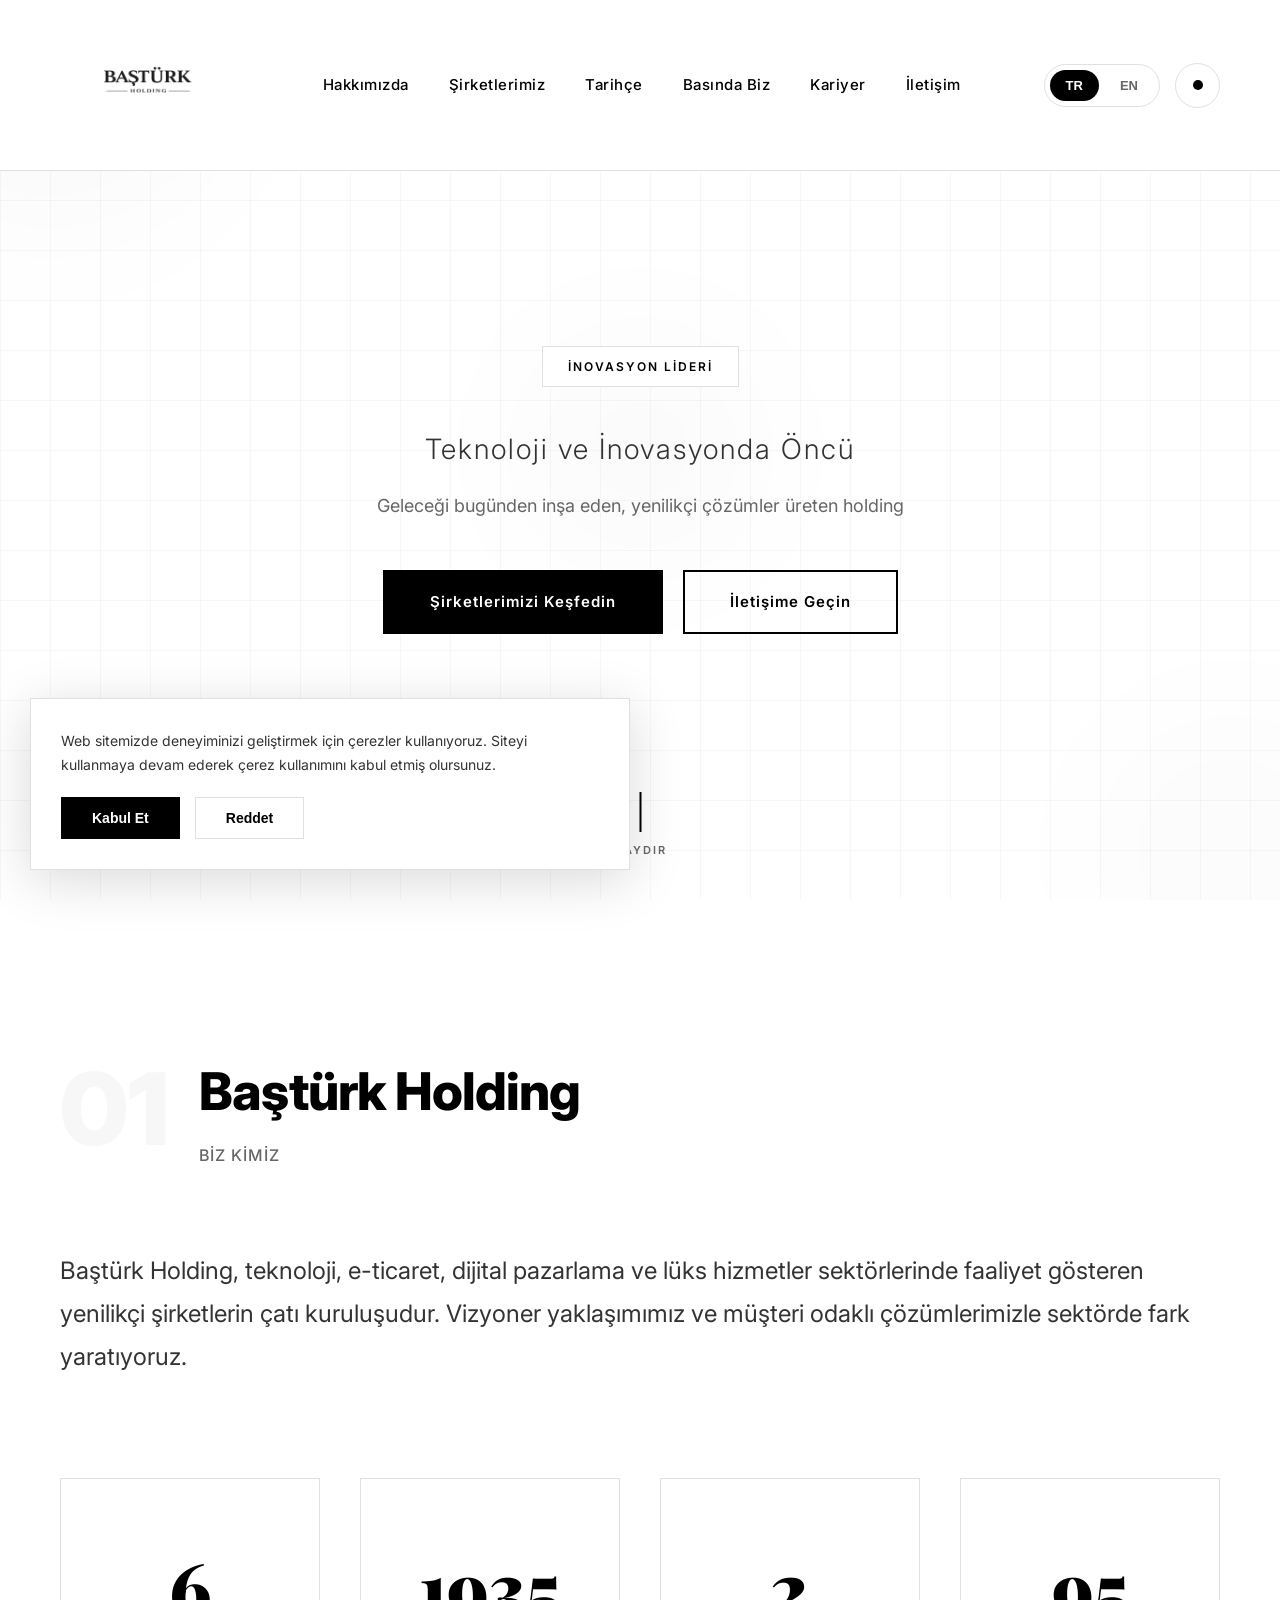
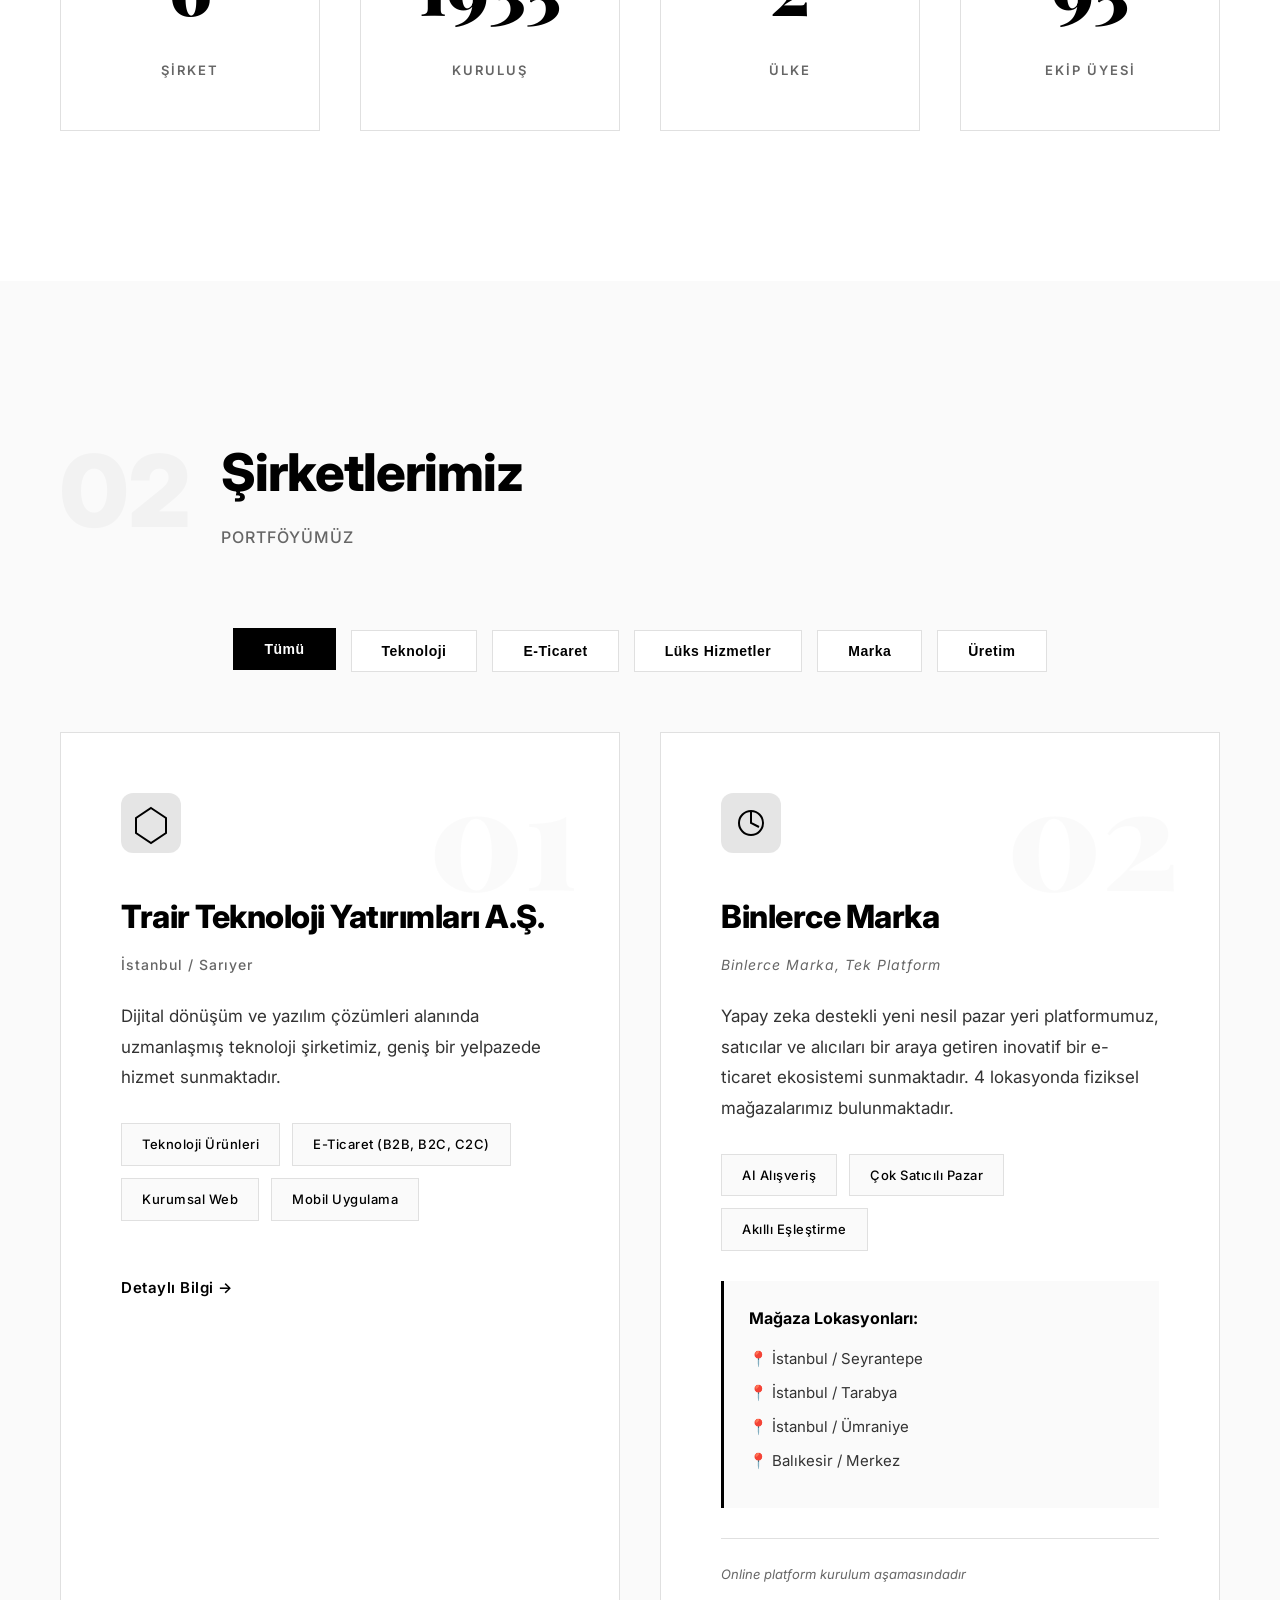
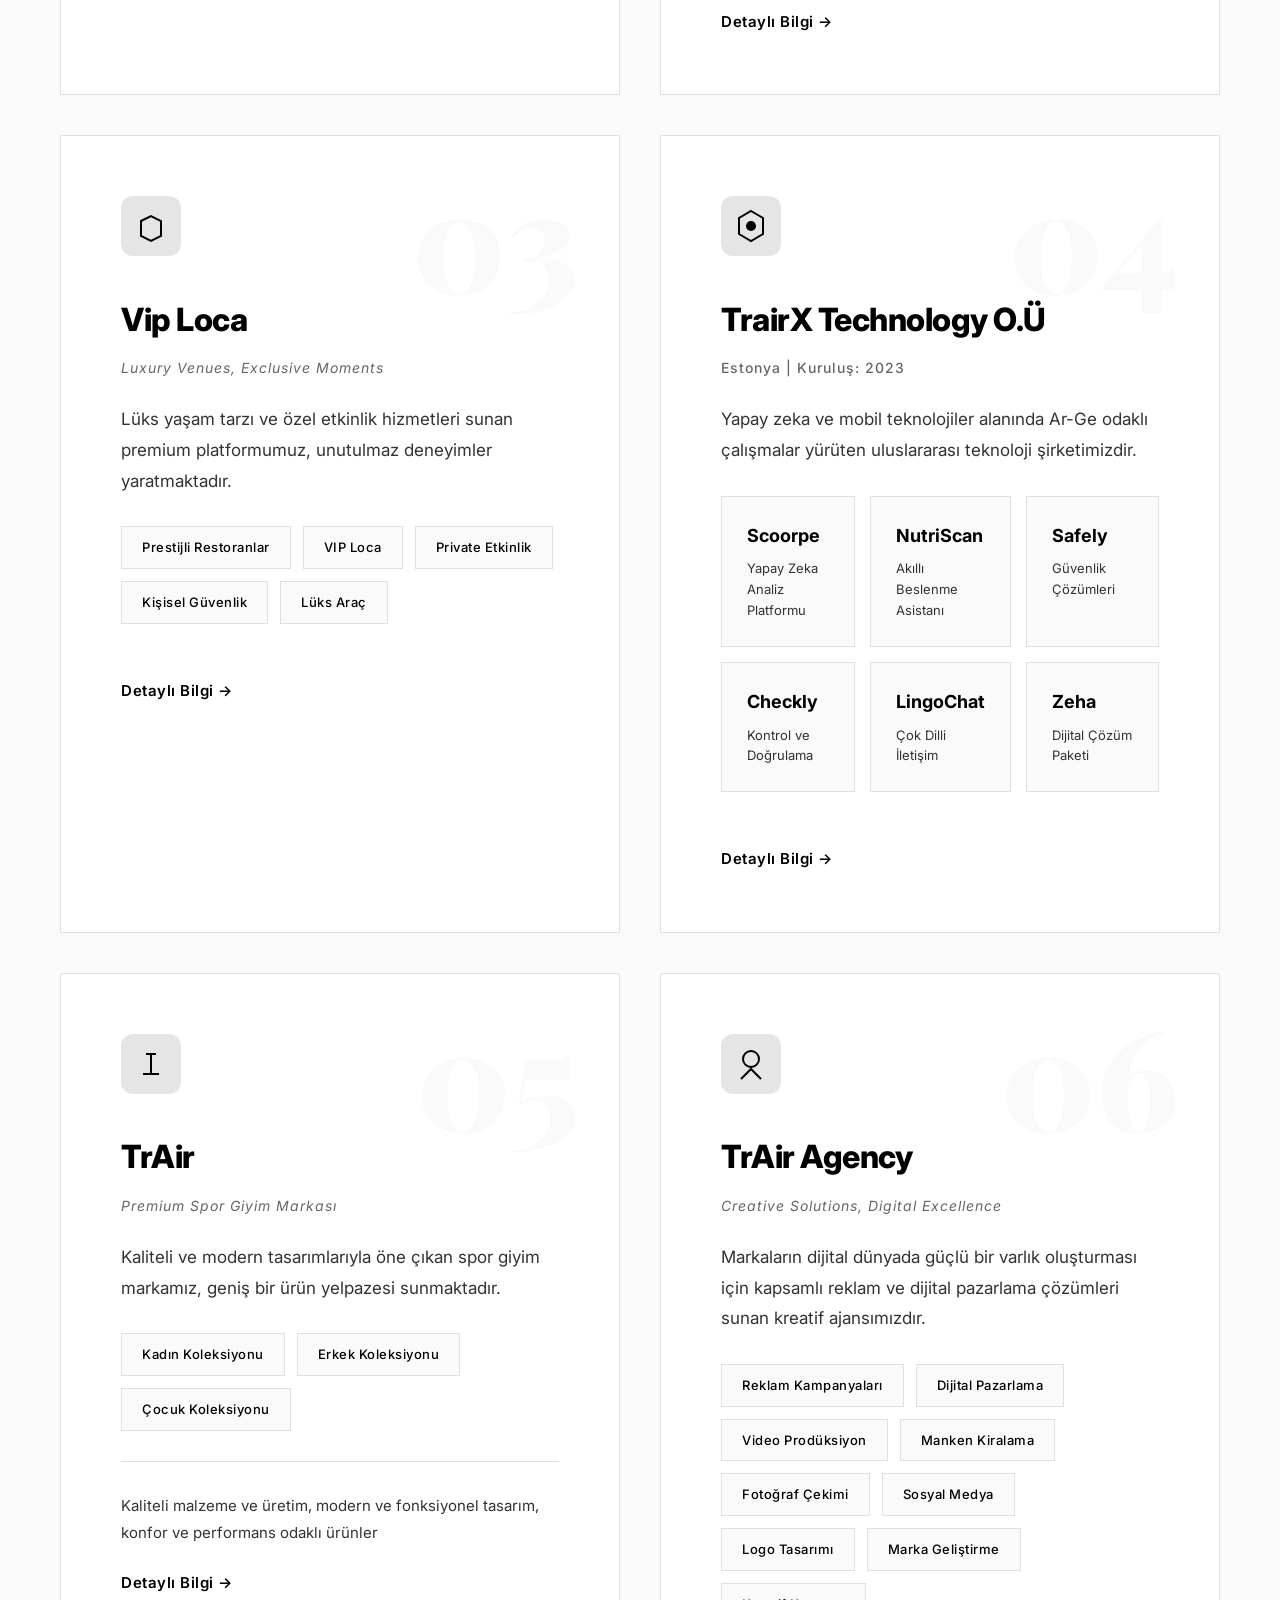
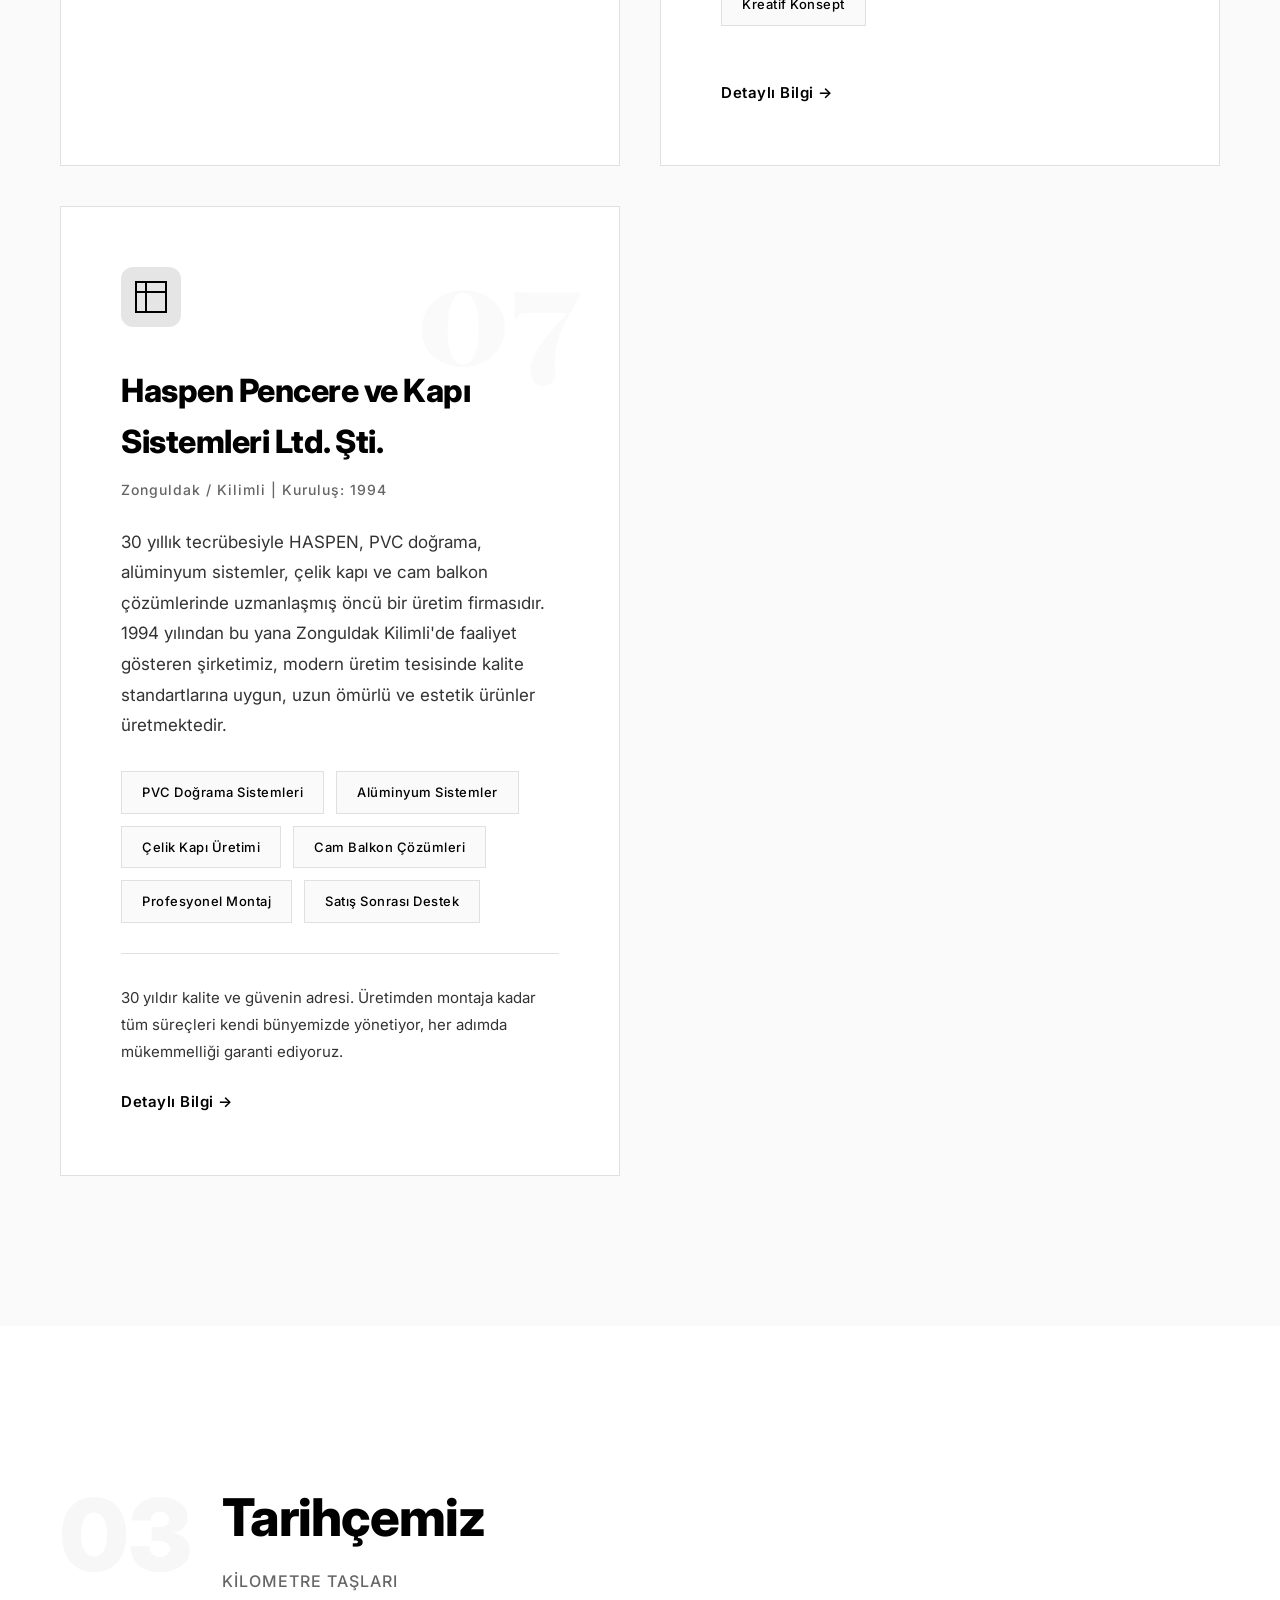
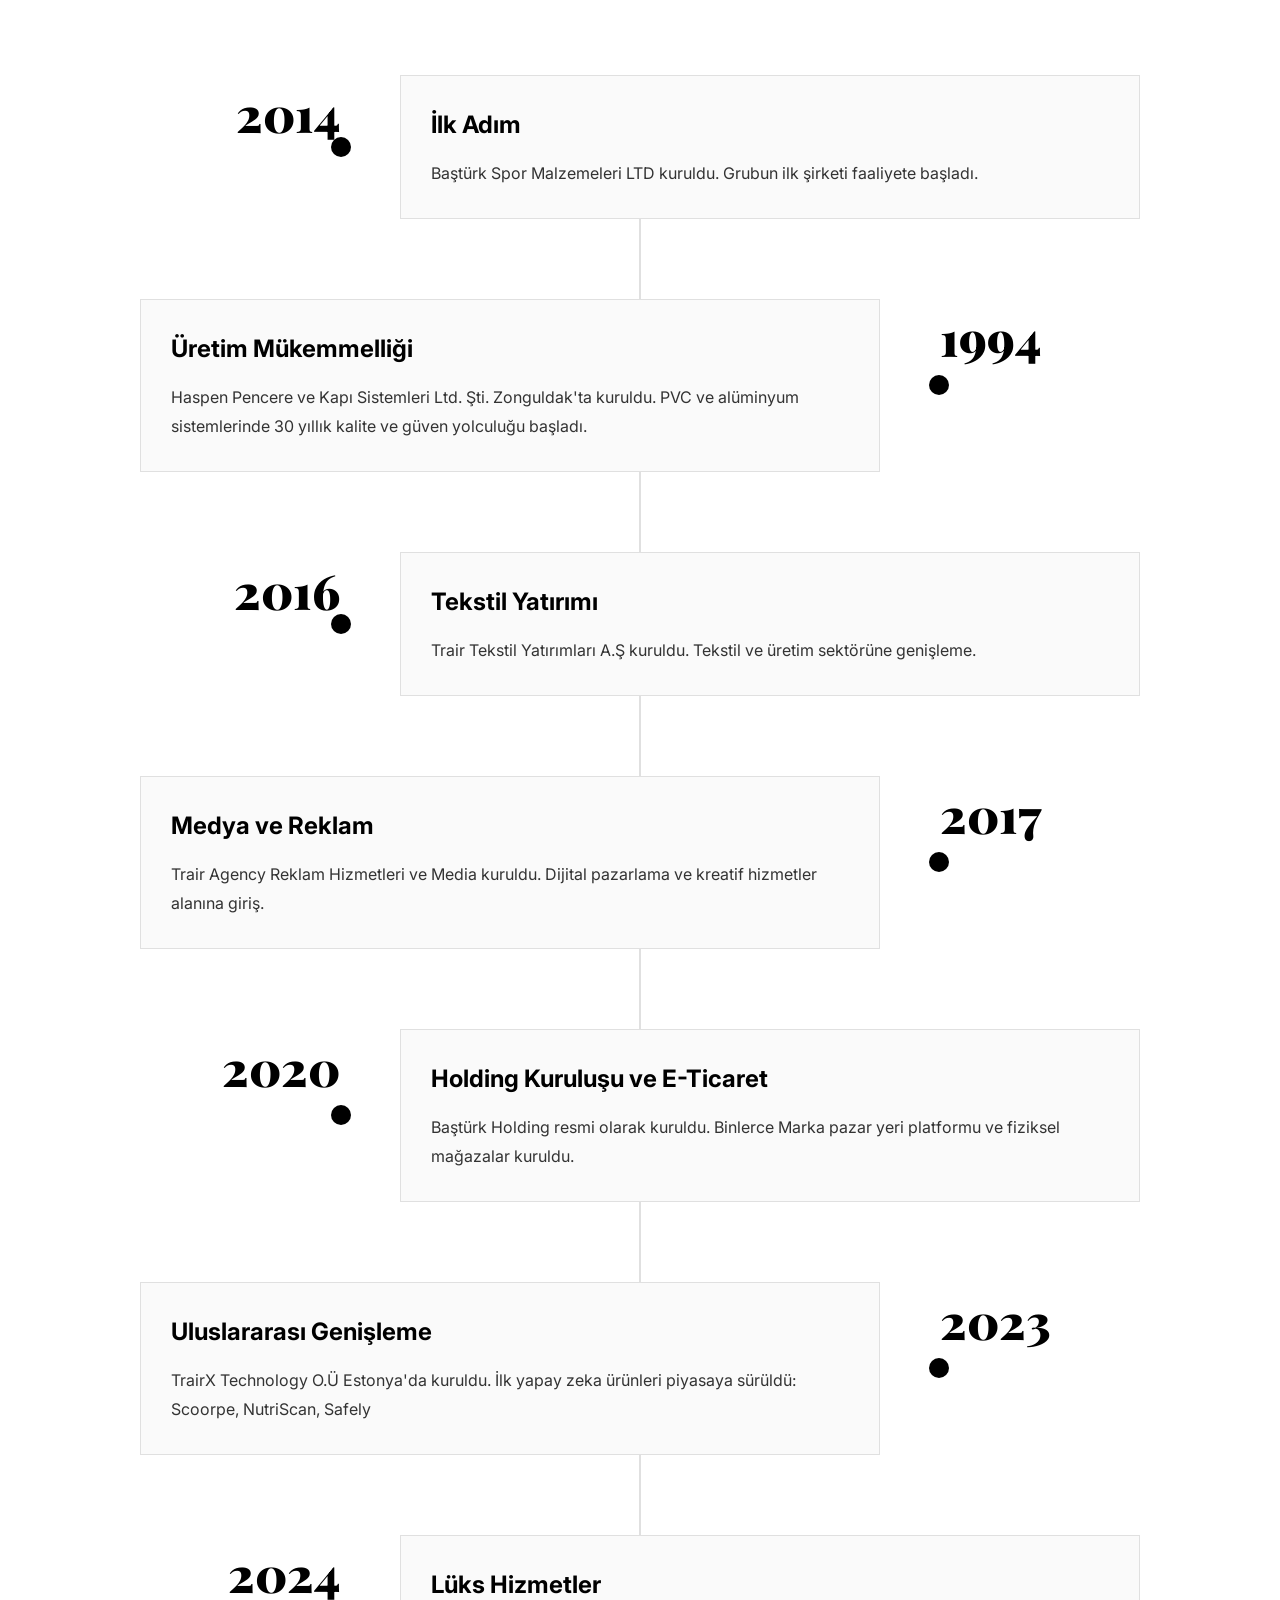
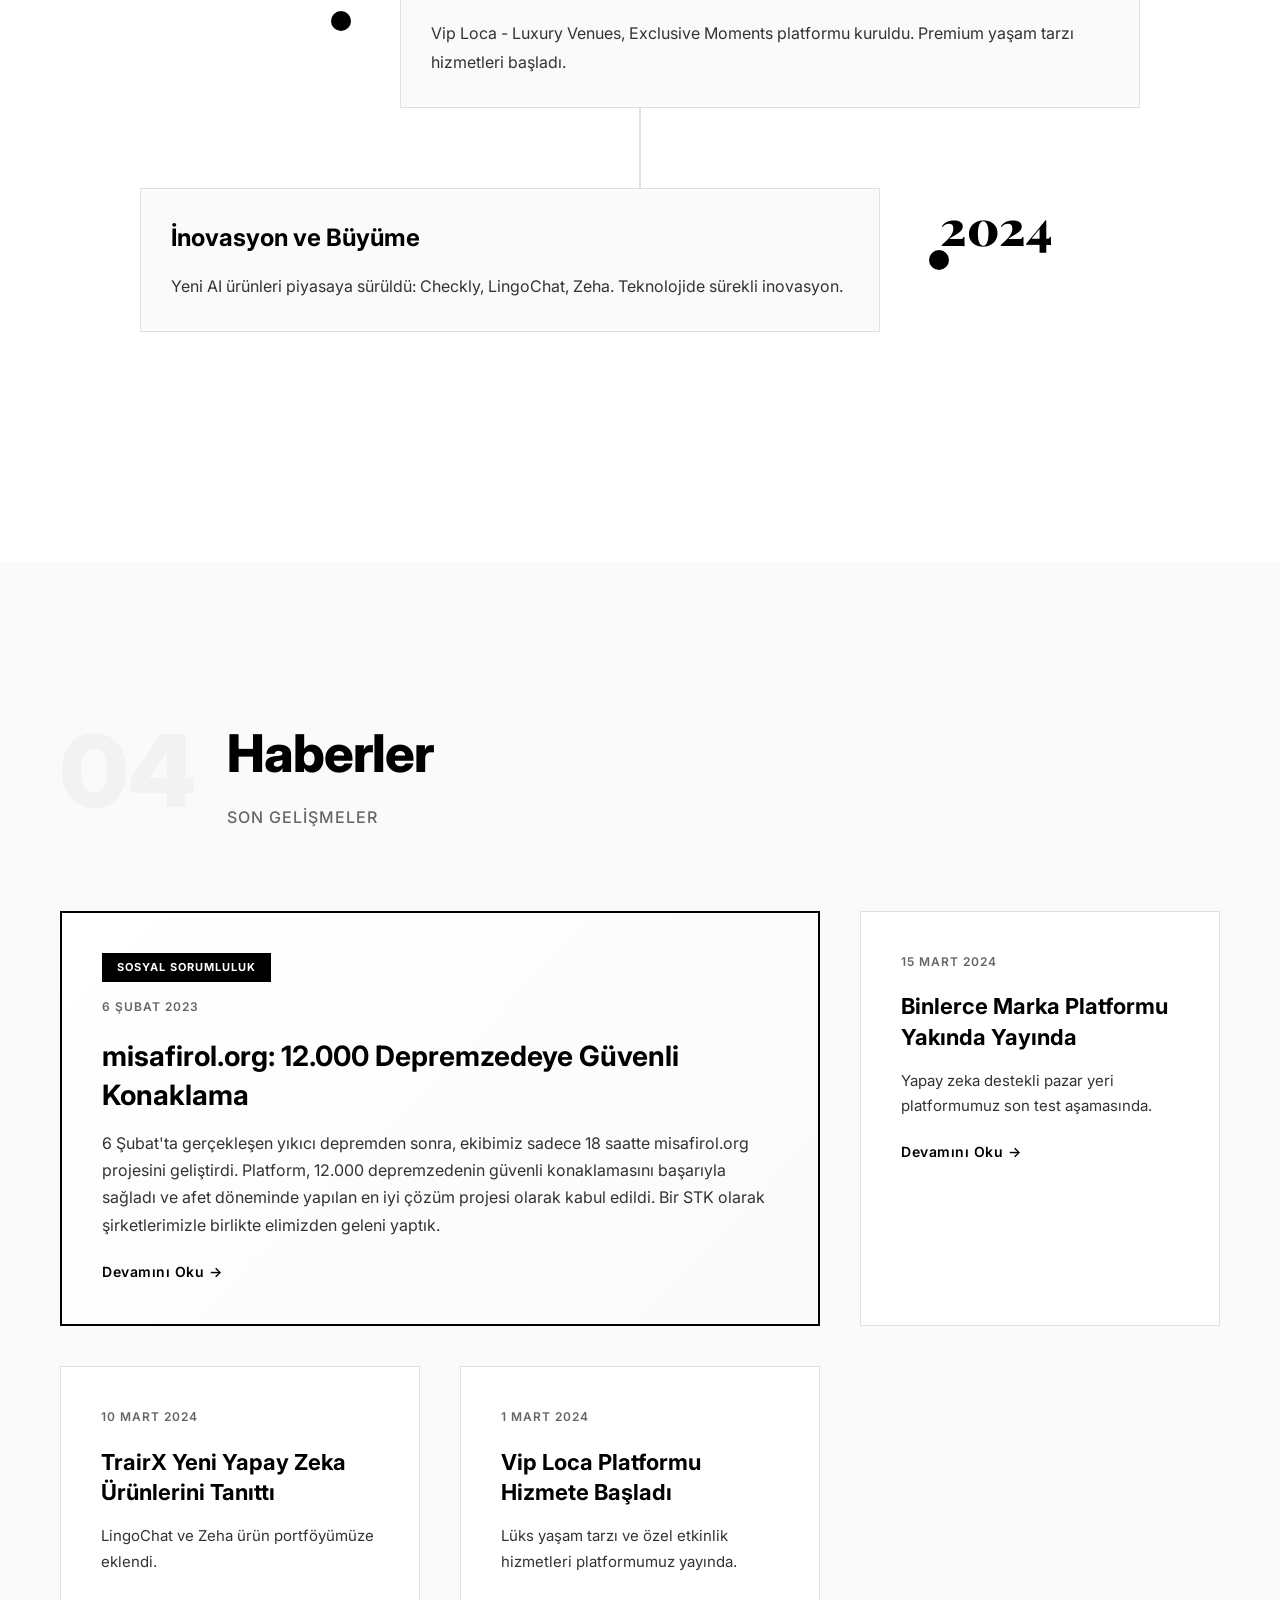
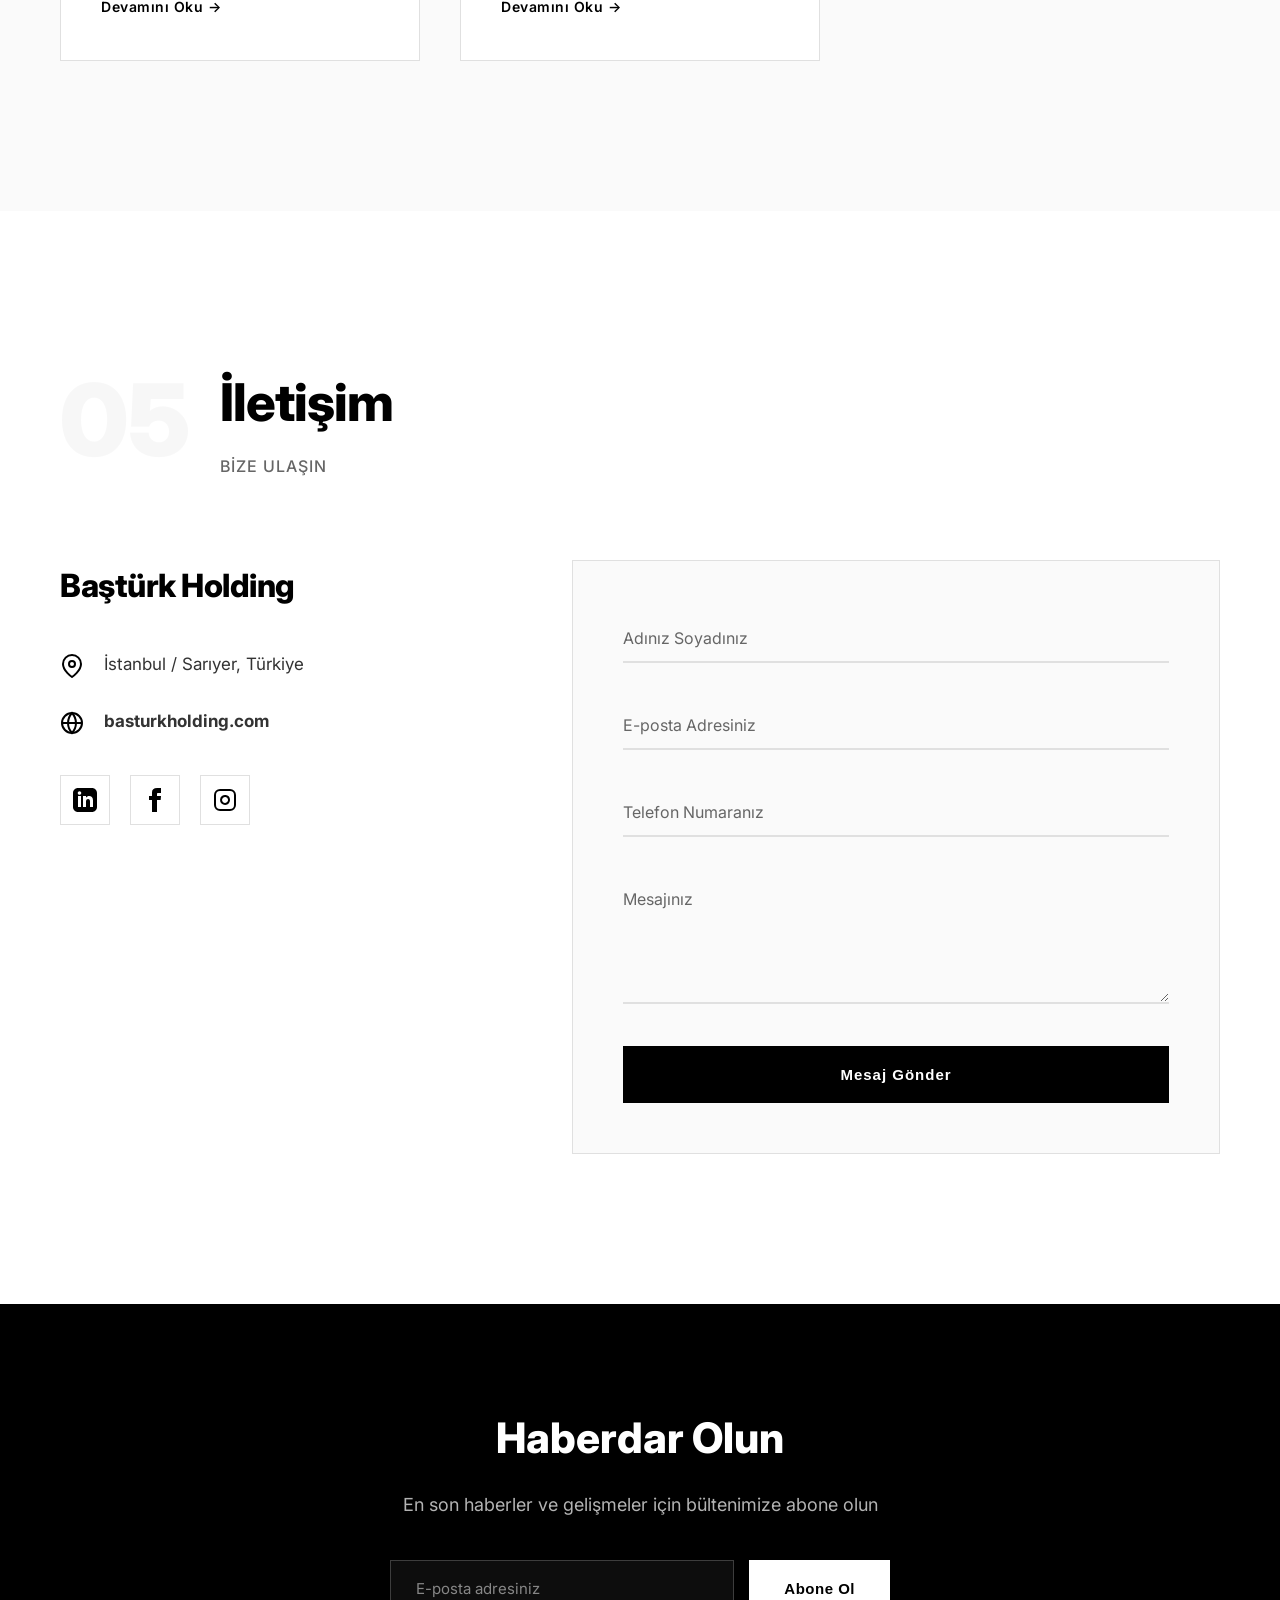
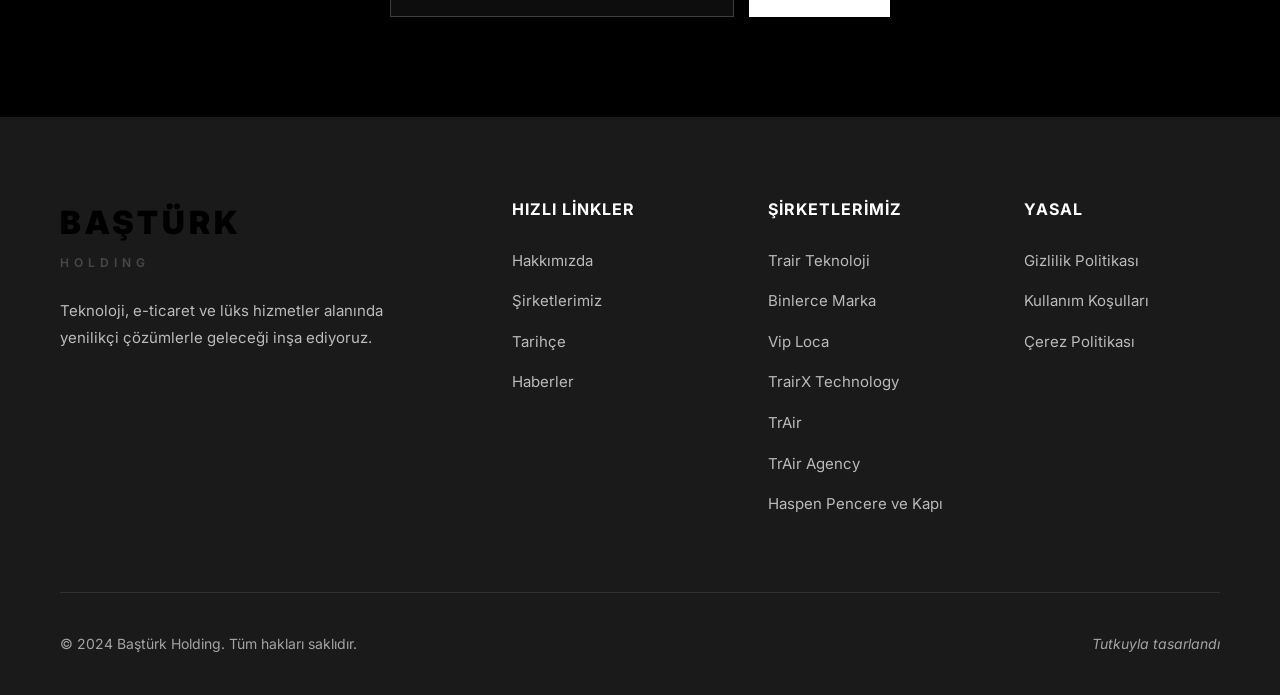
==== commit 67f51b10: "Add Careers and Press pages with job listings and media coverage" ====
--- a/index.html
+++ b/index.html
@@ -37,7 +37,8 @@
                 <a href="#hakkimizda" data-en="About">Hakkımızda</a>
                 <a href="#sirketlerimiz" data-en="Companies">Şirketlerimiz</a>
                 <a href="#timeline" data-en="Timeline">Tarihçe</a>
-                <a href="#haberler" data-en="News">Haberler</a>
+                <a href="basinda-biz.html" data-en="Press">Basında Biz</a>
+                <a href="kariyer.html" data-en="Careers">Kariyer</a>
                 <a href="#iletisim" data-en="Contact">İletişim</a>
             </nav>
             <div class="header-controls">
@@ -169,8 +170,6 @@
                     </div>
                     <a href="#" class="company-link" data-en="Learn More">Detaylı Bilgi →</a>
                 </div>
-
-                <!-- Company Card 2 -->
                 <div class="company-card" data-category="eticaret">
                     <div class="company-number">02</div>
                     <div class="company-icon">
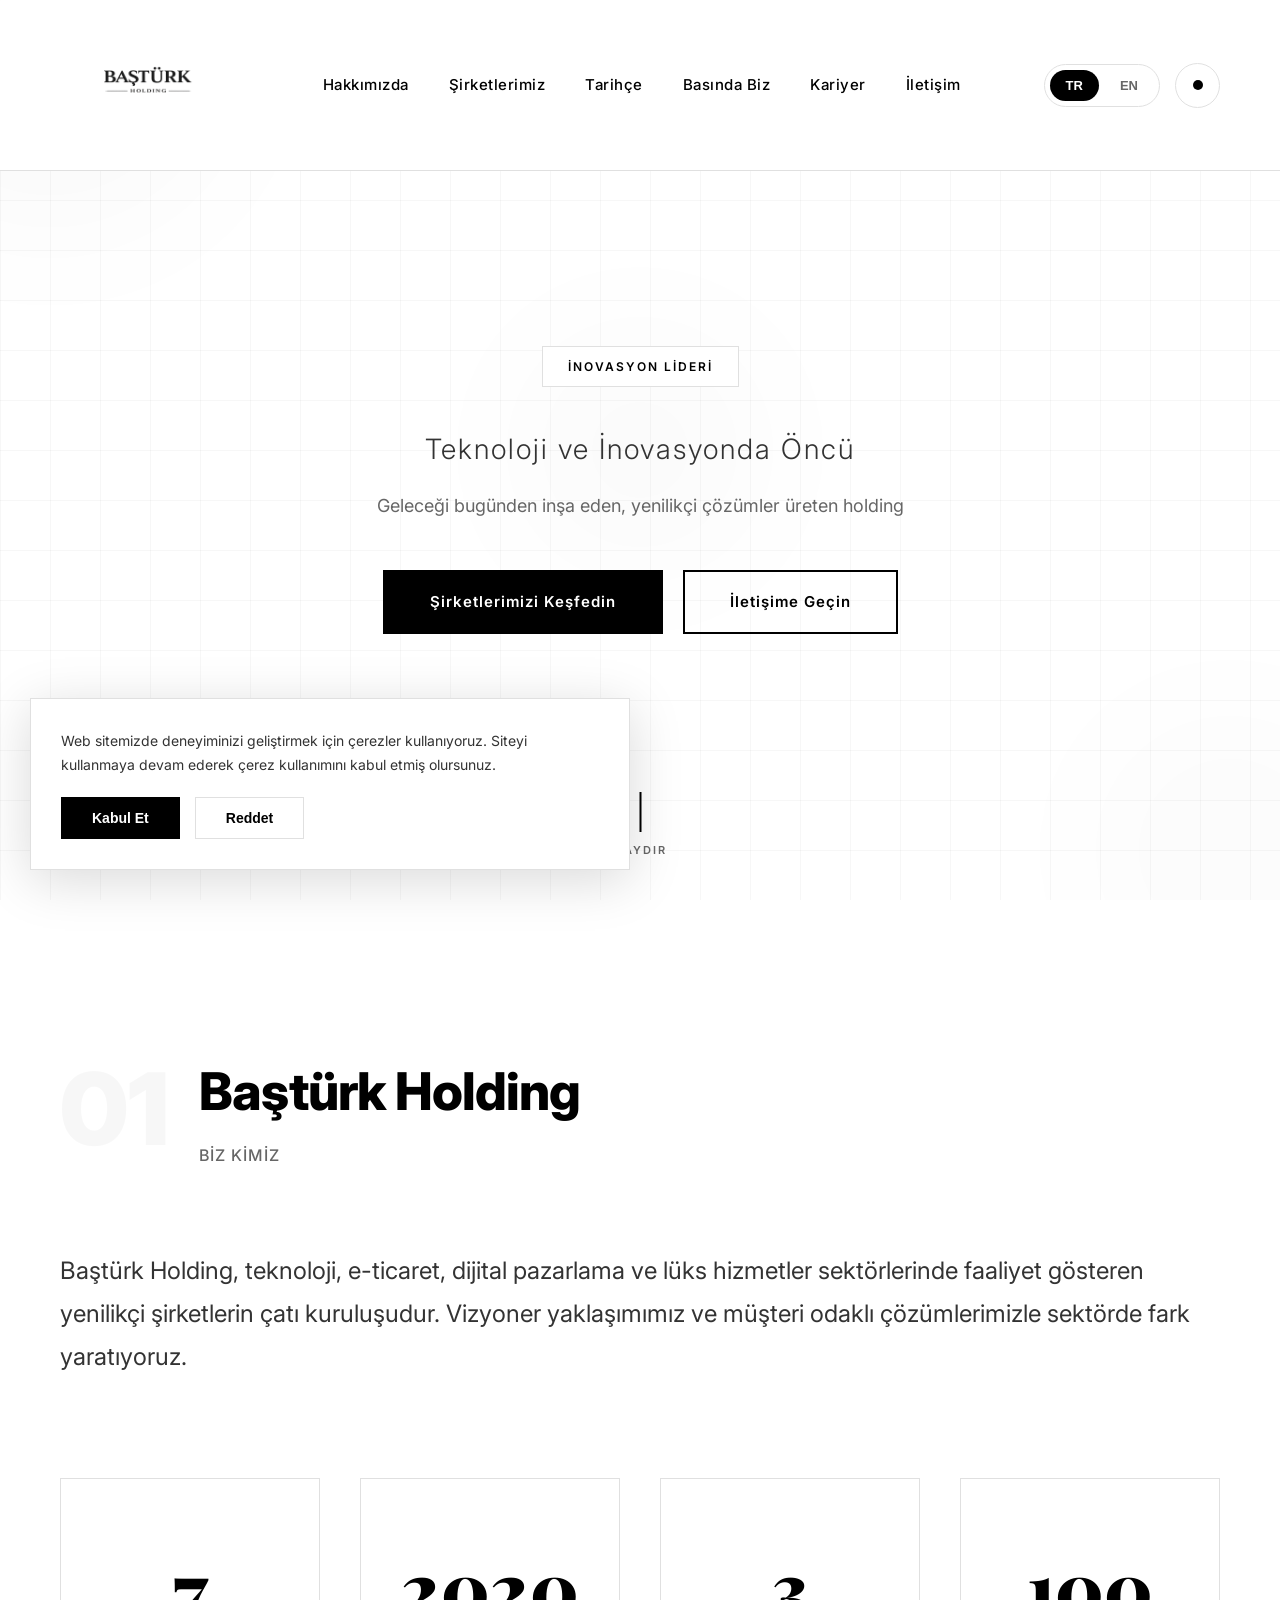
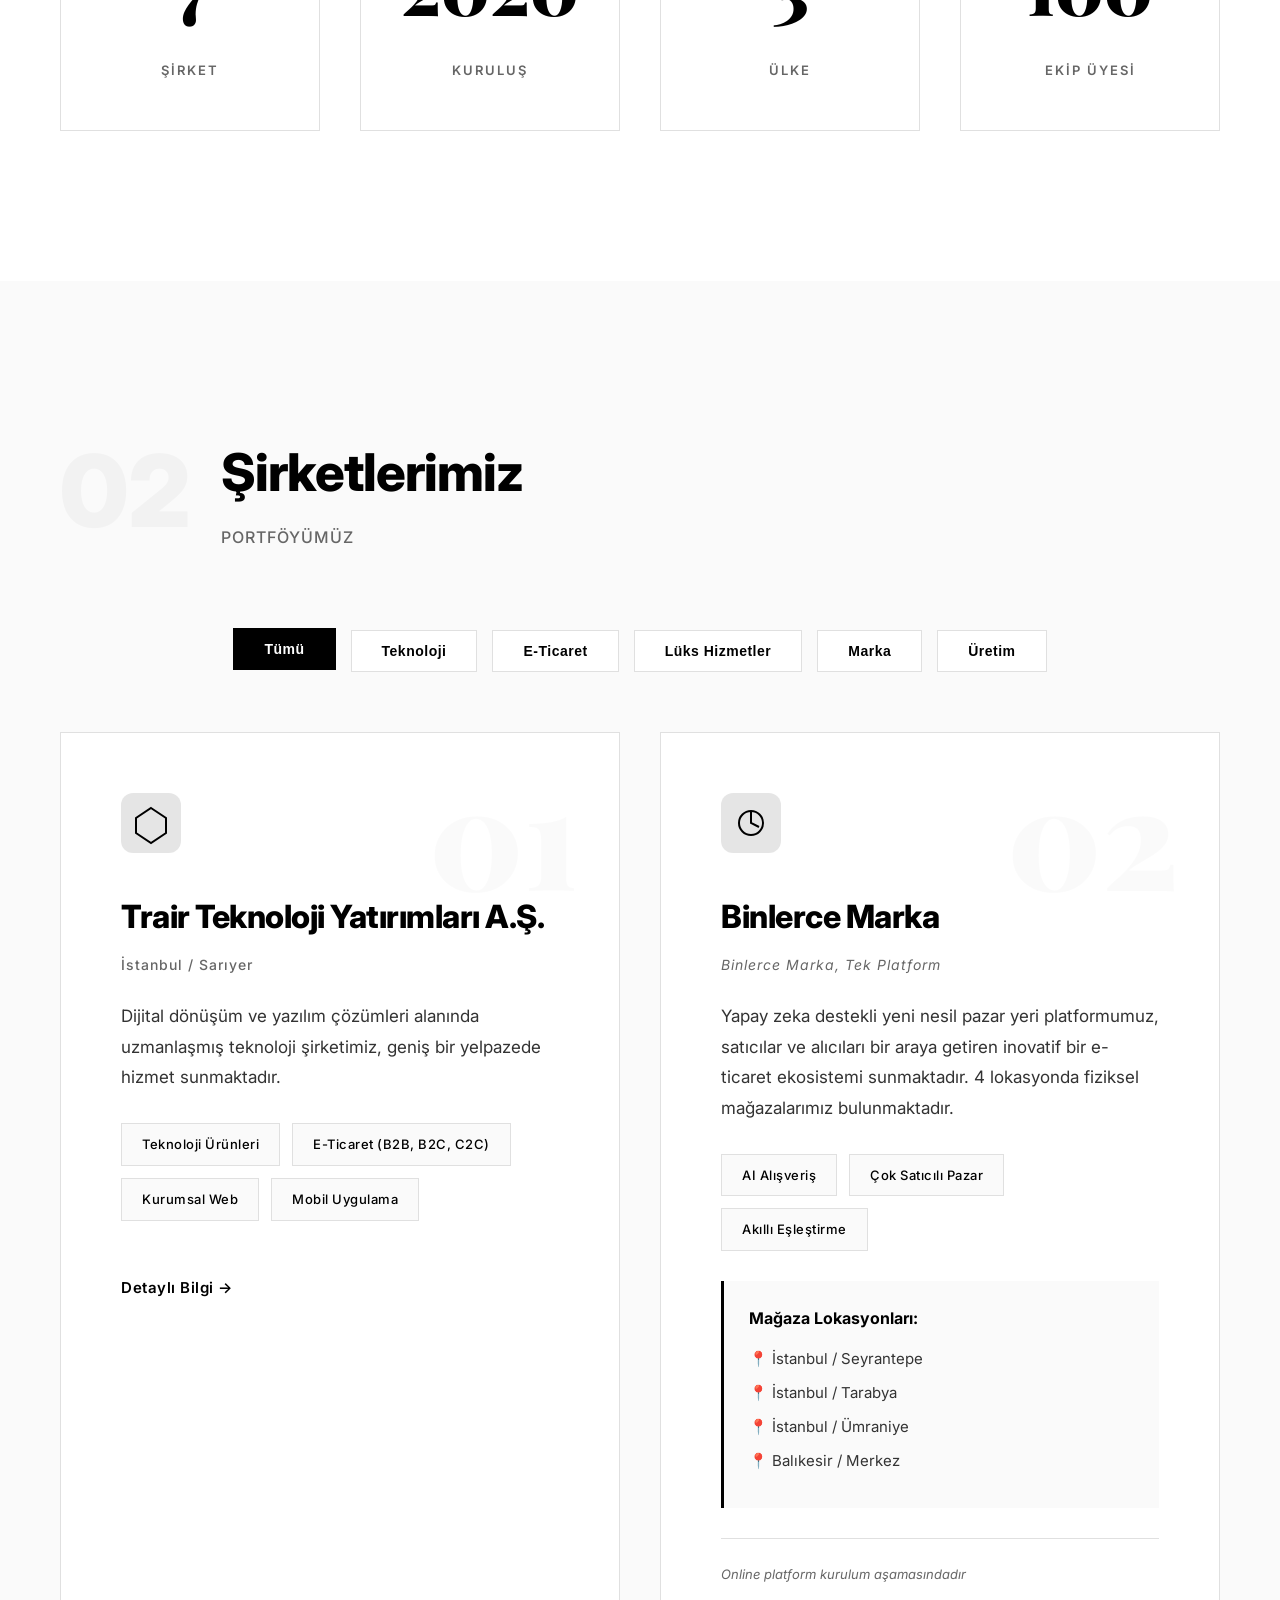
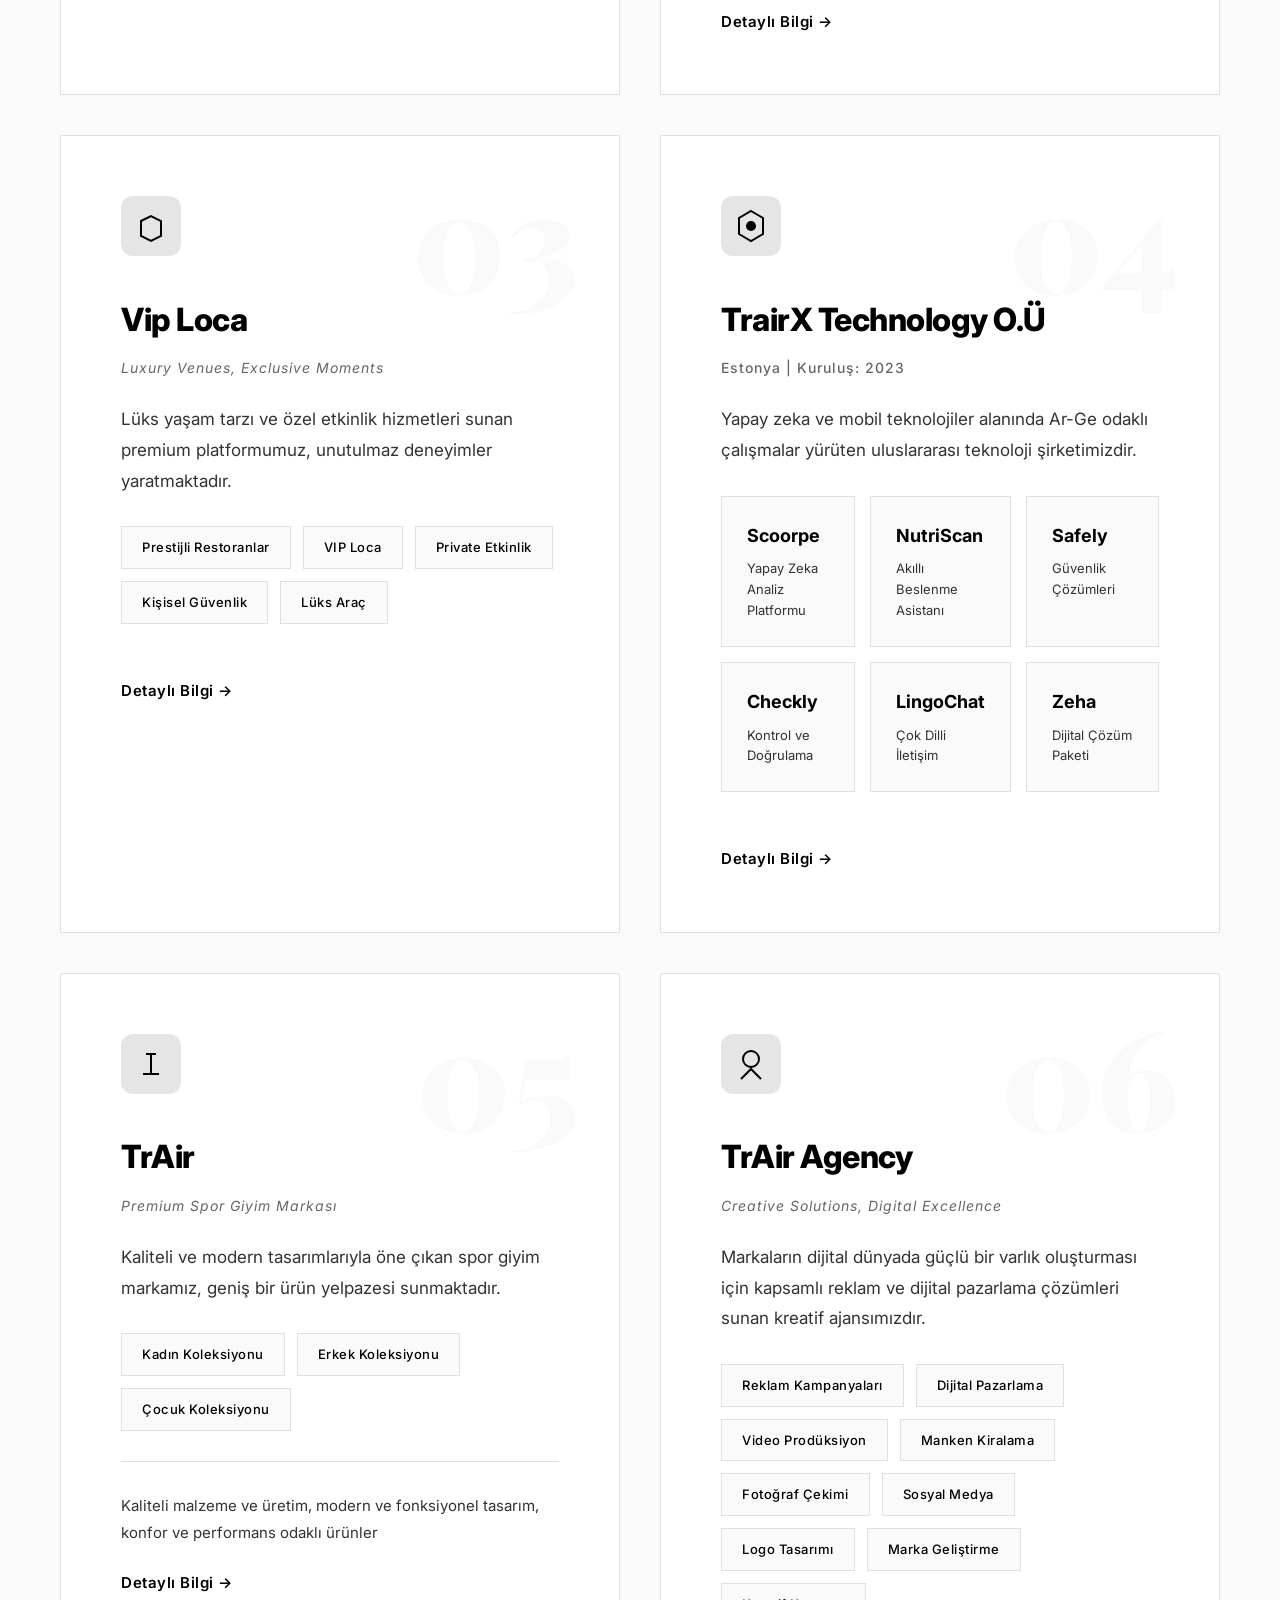
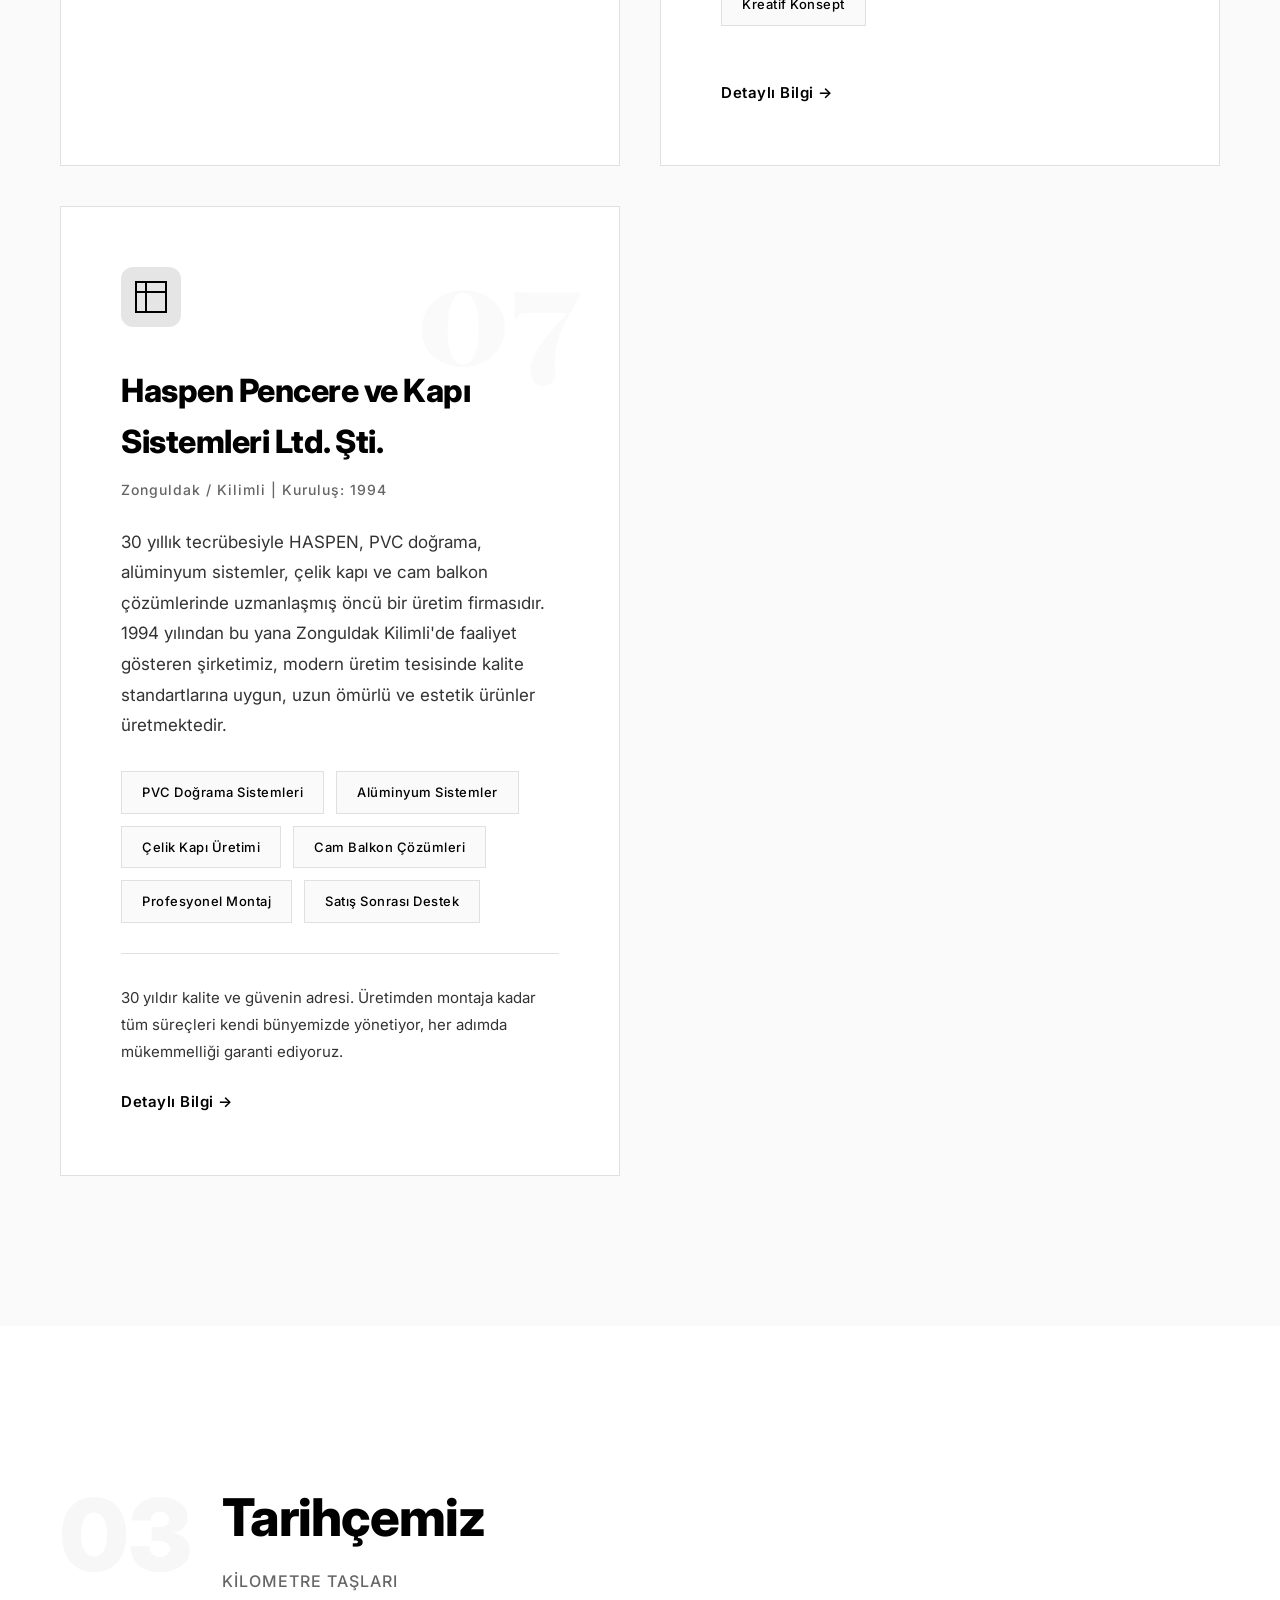
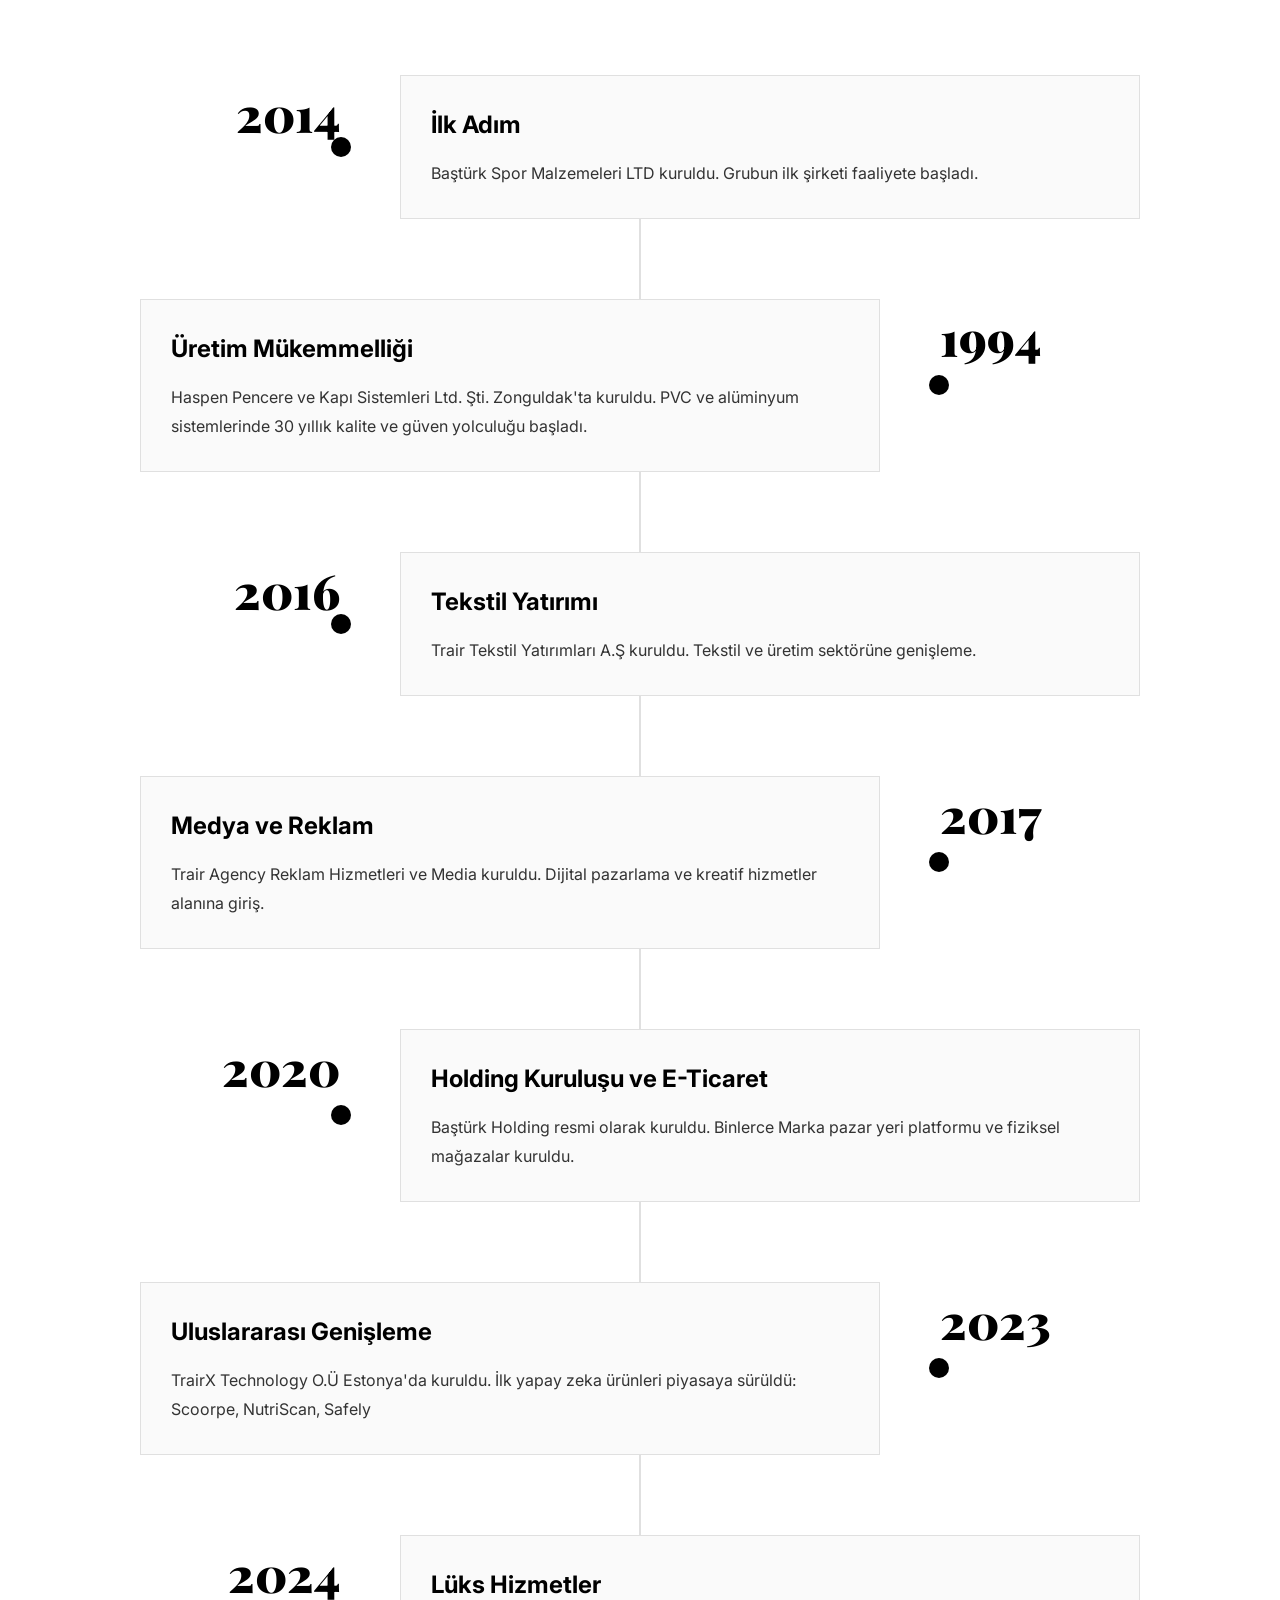
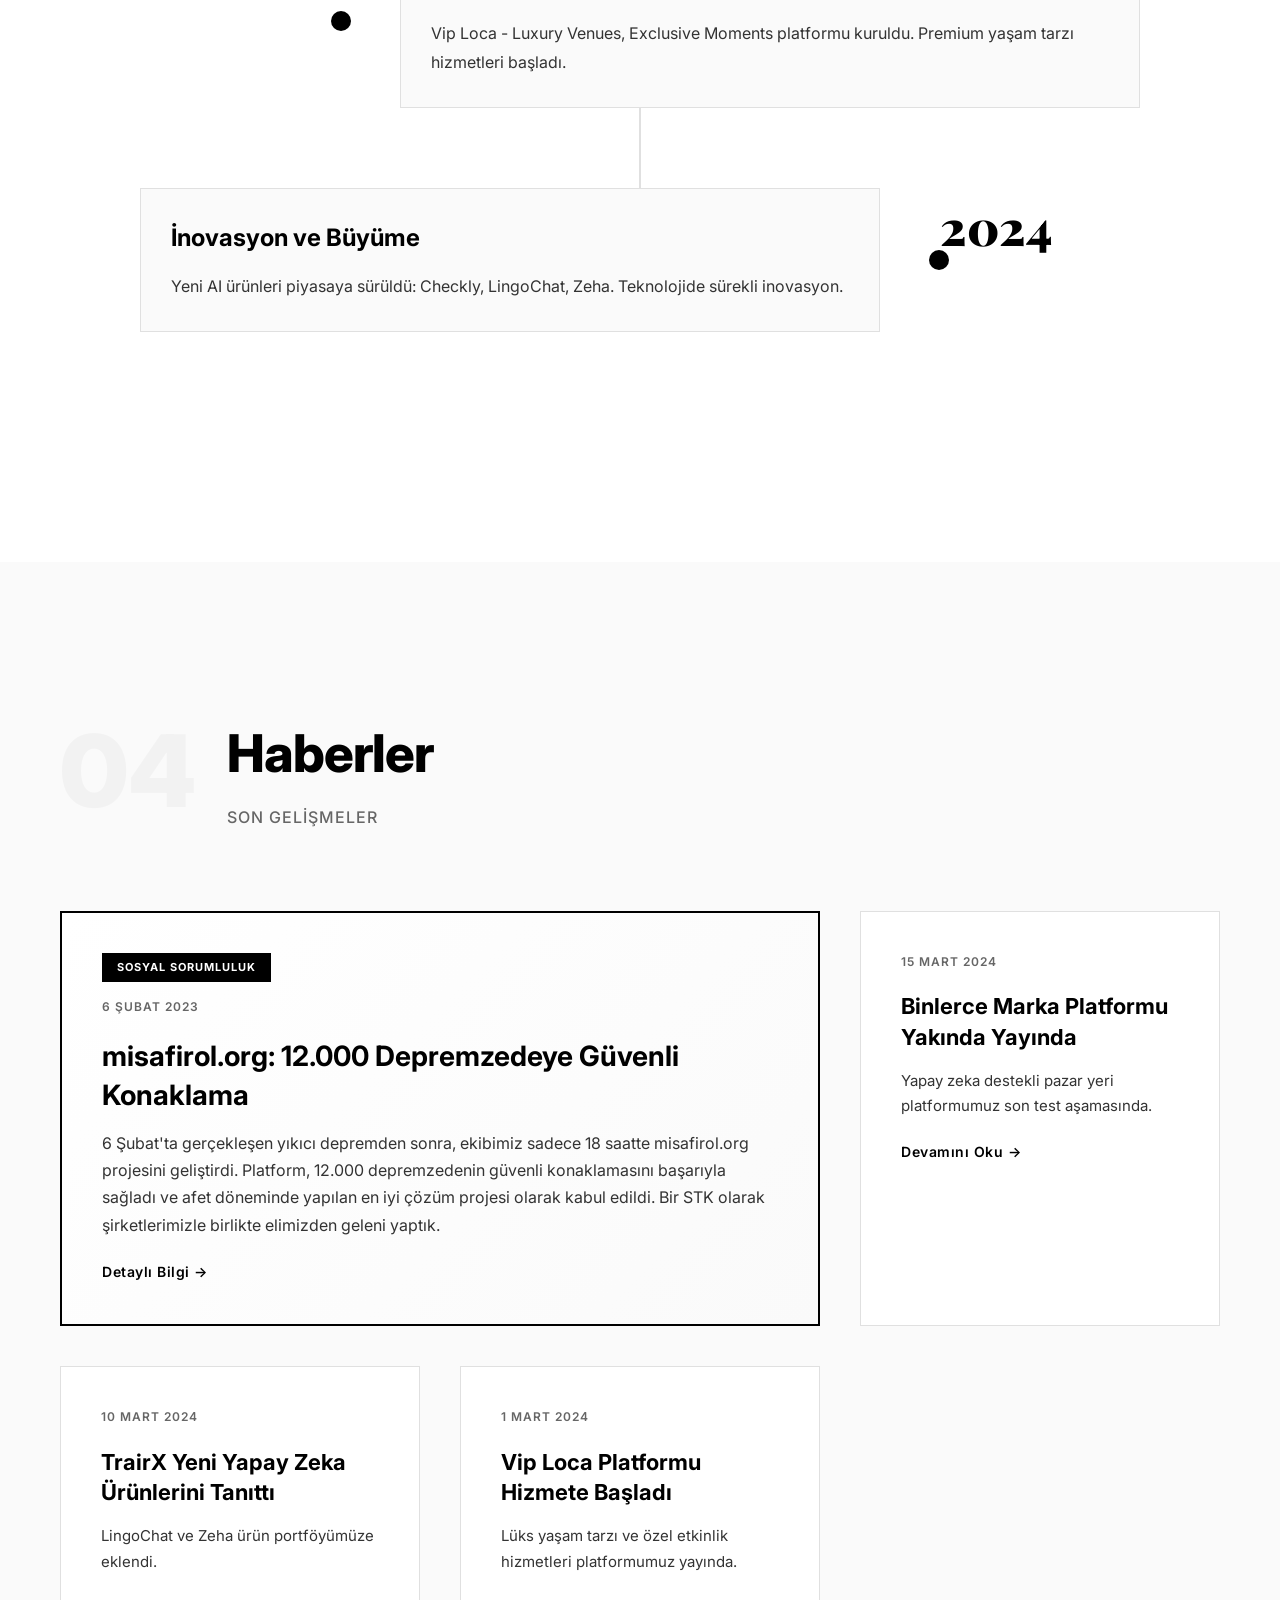
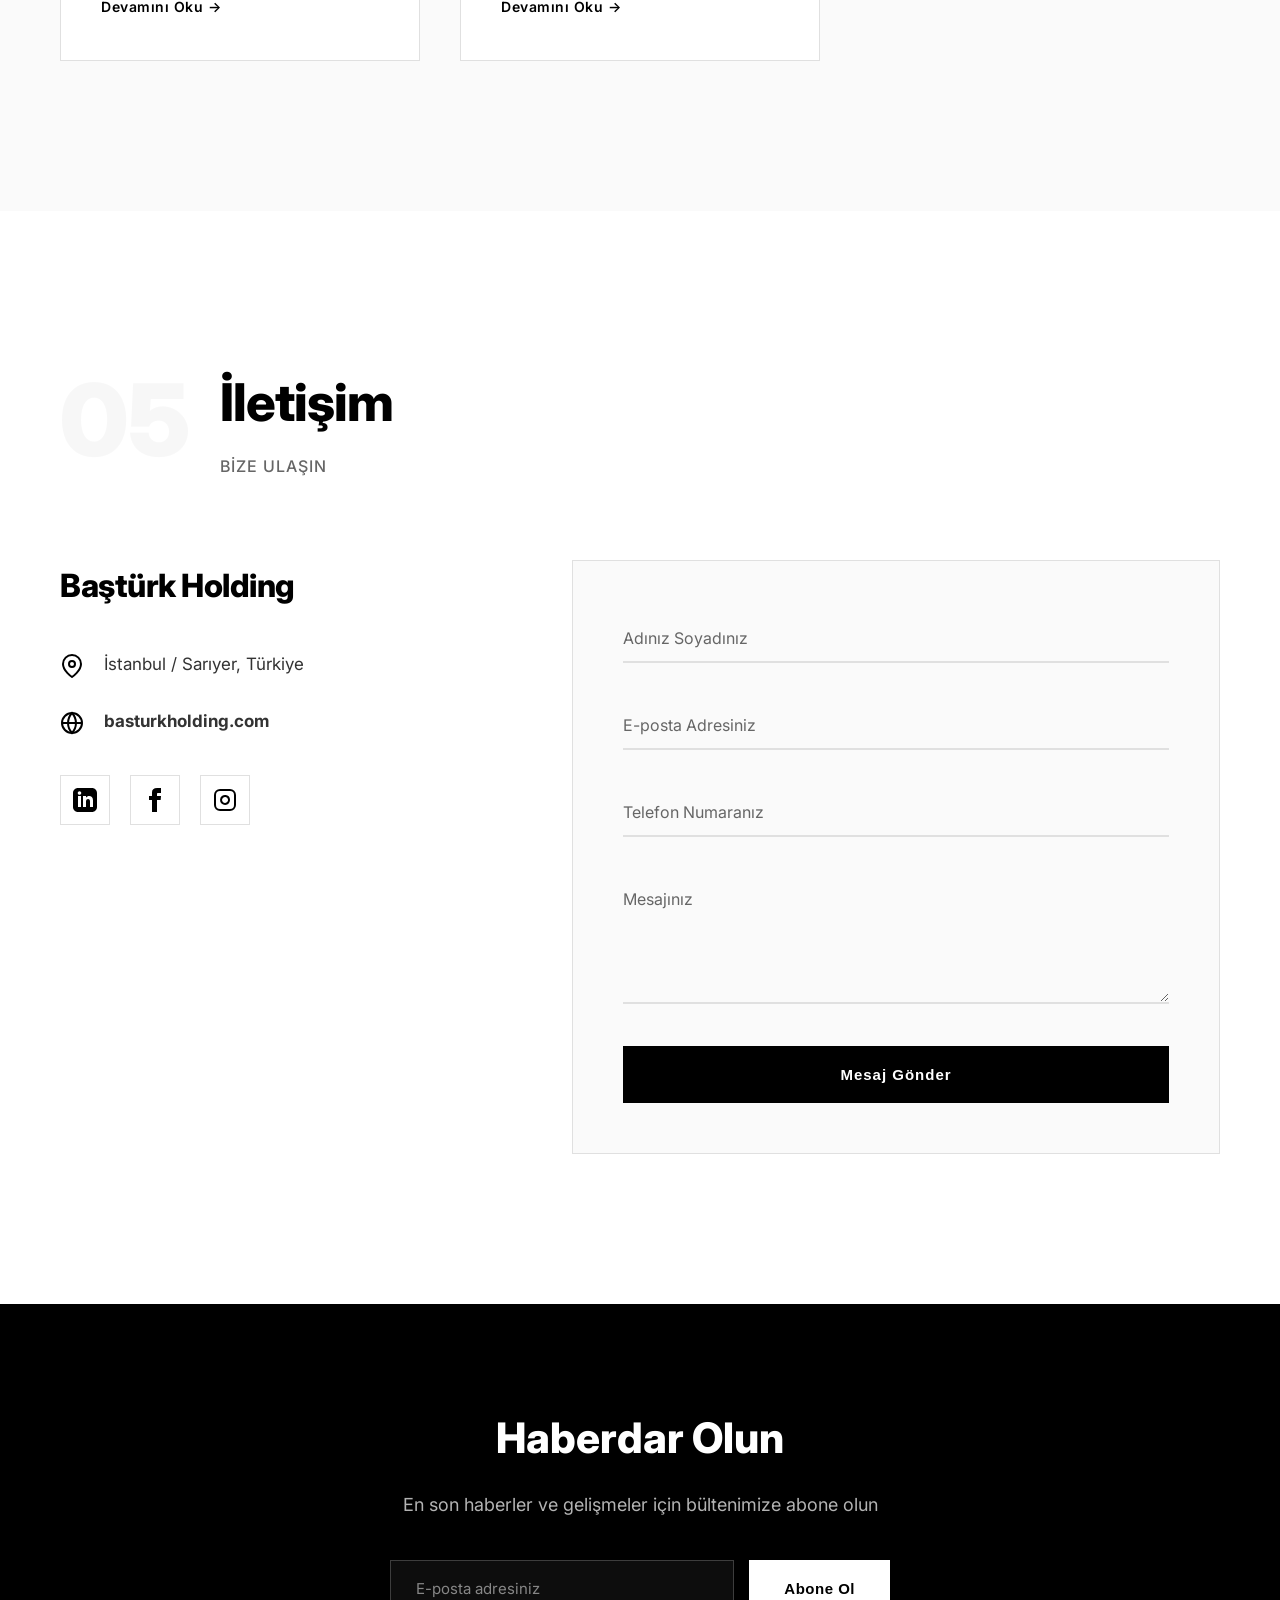
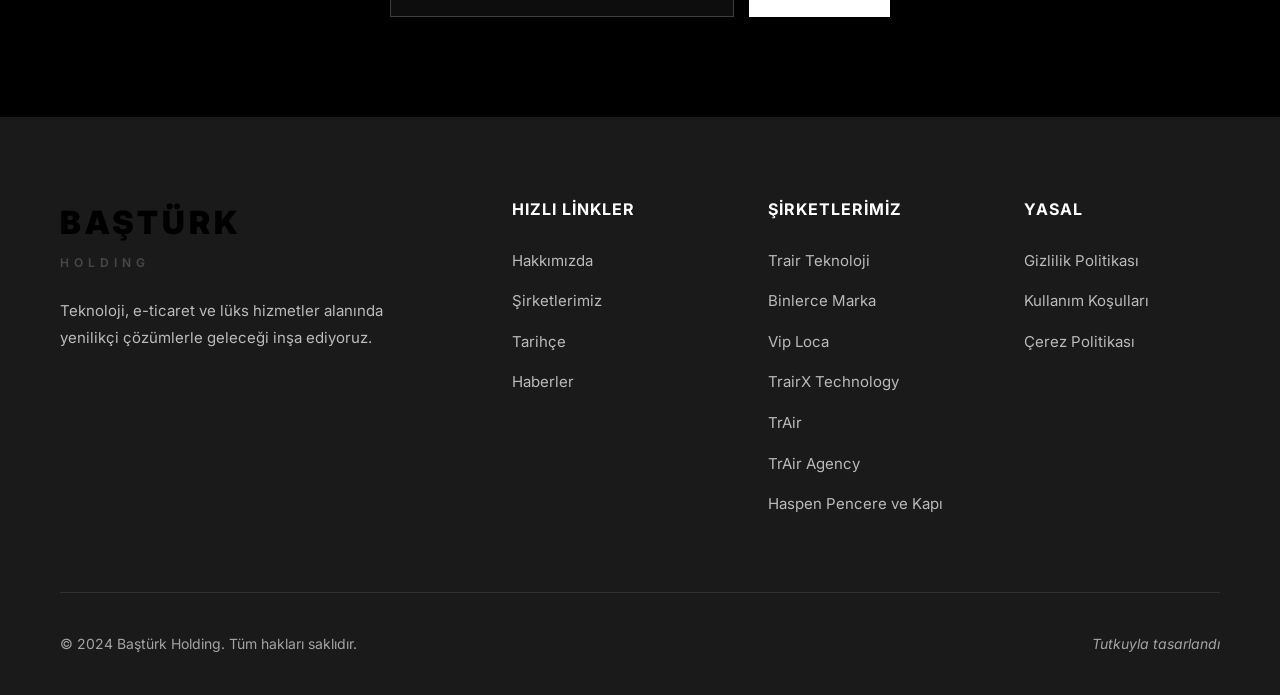
==== commit e2d34543: "Add detailed misafirol.org social responsibility project page" ====
--- a/index.html
+++ b/index.html
@@ -461,7 +461,7 @@
                     <p data-en="After the devastating earthquake on February 6, our team developed the misafirol.org project in just 18 hours. The platform successfully provided safe accommodation for 12,000 earthquake victims and was recognized as the best solution project during the disaster period. As an NGO and our companies, we did our best to help.">
                         6 Şubat'ta gerçekleşen yıkıcı depremden sonra, ekibimiz sadece 18 saatte misafirol.org projesini geliştirdi. Platform, 12.000 depremzedenin güvenli konaklamasını başarıyla sağladı ve afet döneminde yapılan en iyi çözüm projesi olarak kabul edildi. Bir STK olarak şirketlerimizle birlikte elimizden geleni yaptık.
                     </p>
-                    <a href="#" class="news-link" data-en="Read More">Devamını Oku →</a>
+                    <a href="misafirol.html" class="news-link" data-en="Read More">Detaylı Bilgi →</a>
                 </article>
                 <article class="news-card">
                     <div class="news-date">15 Mart 2024</div>
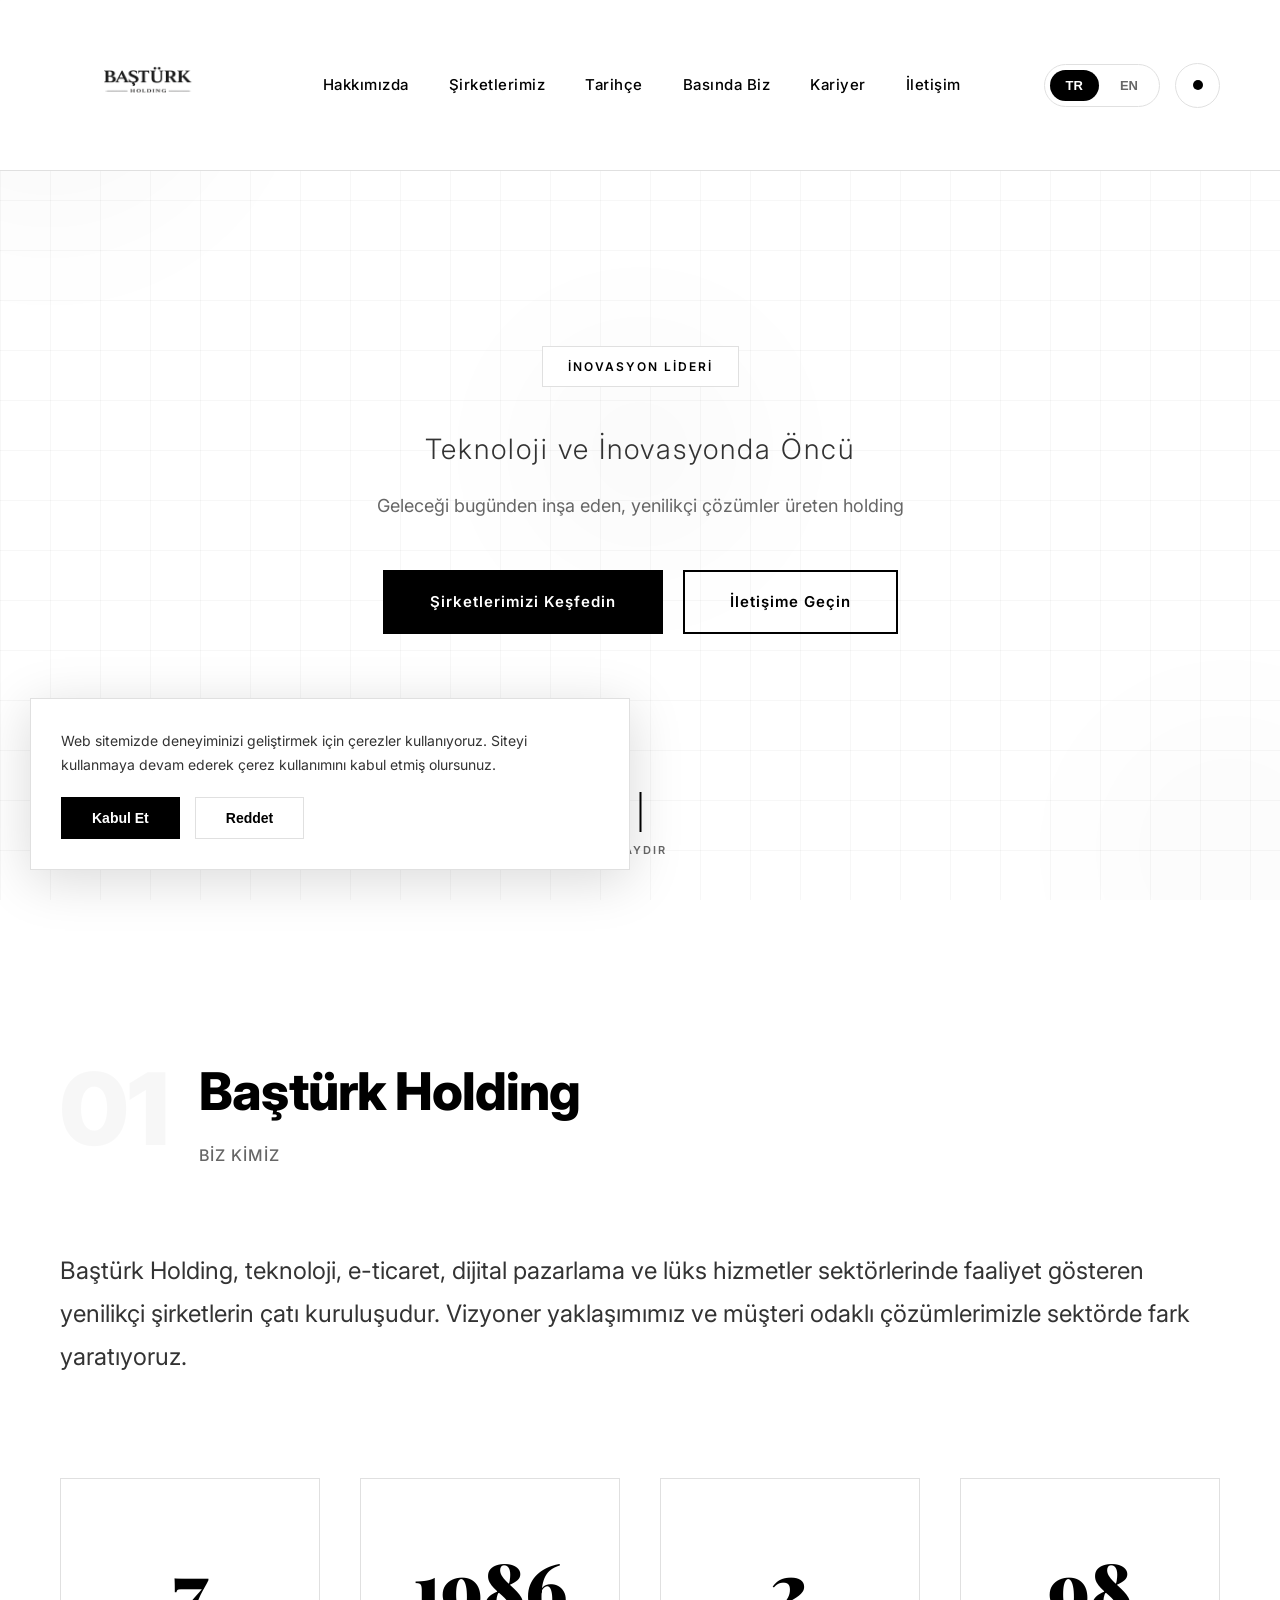
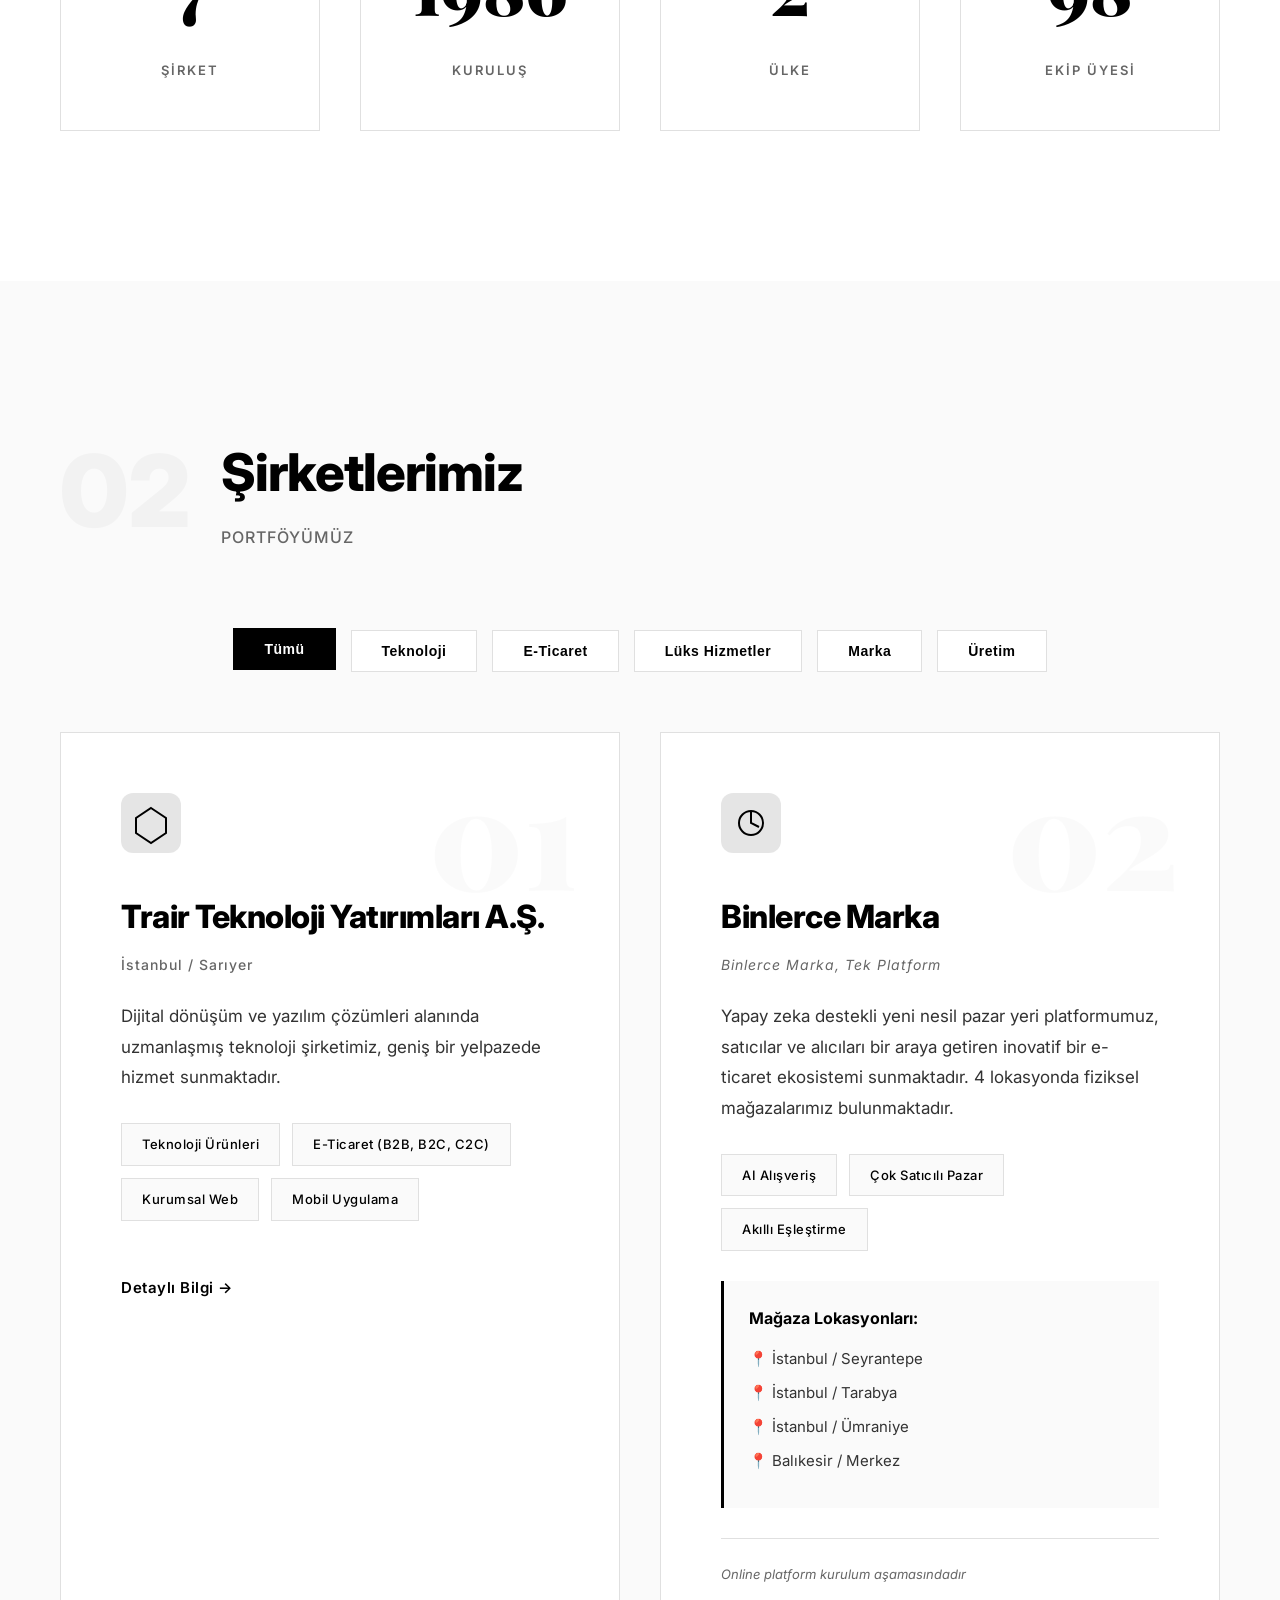
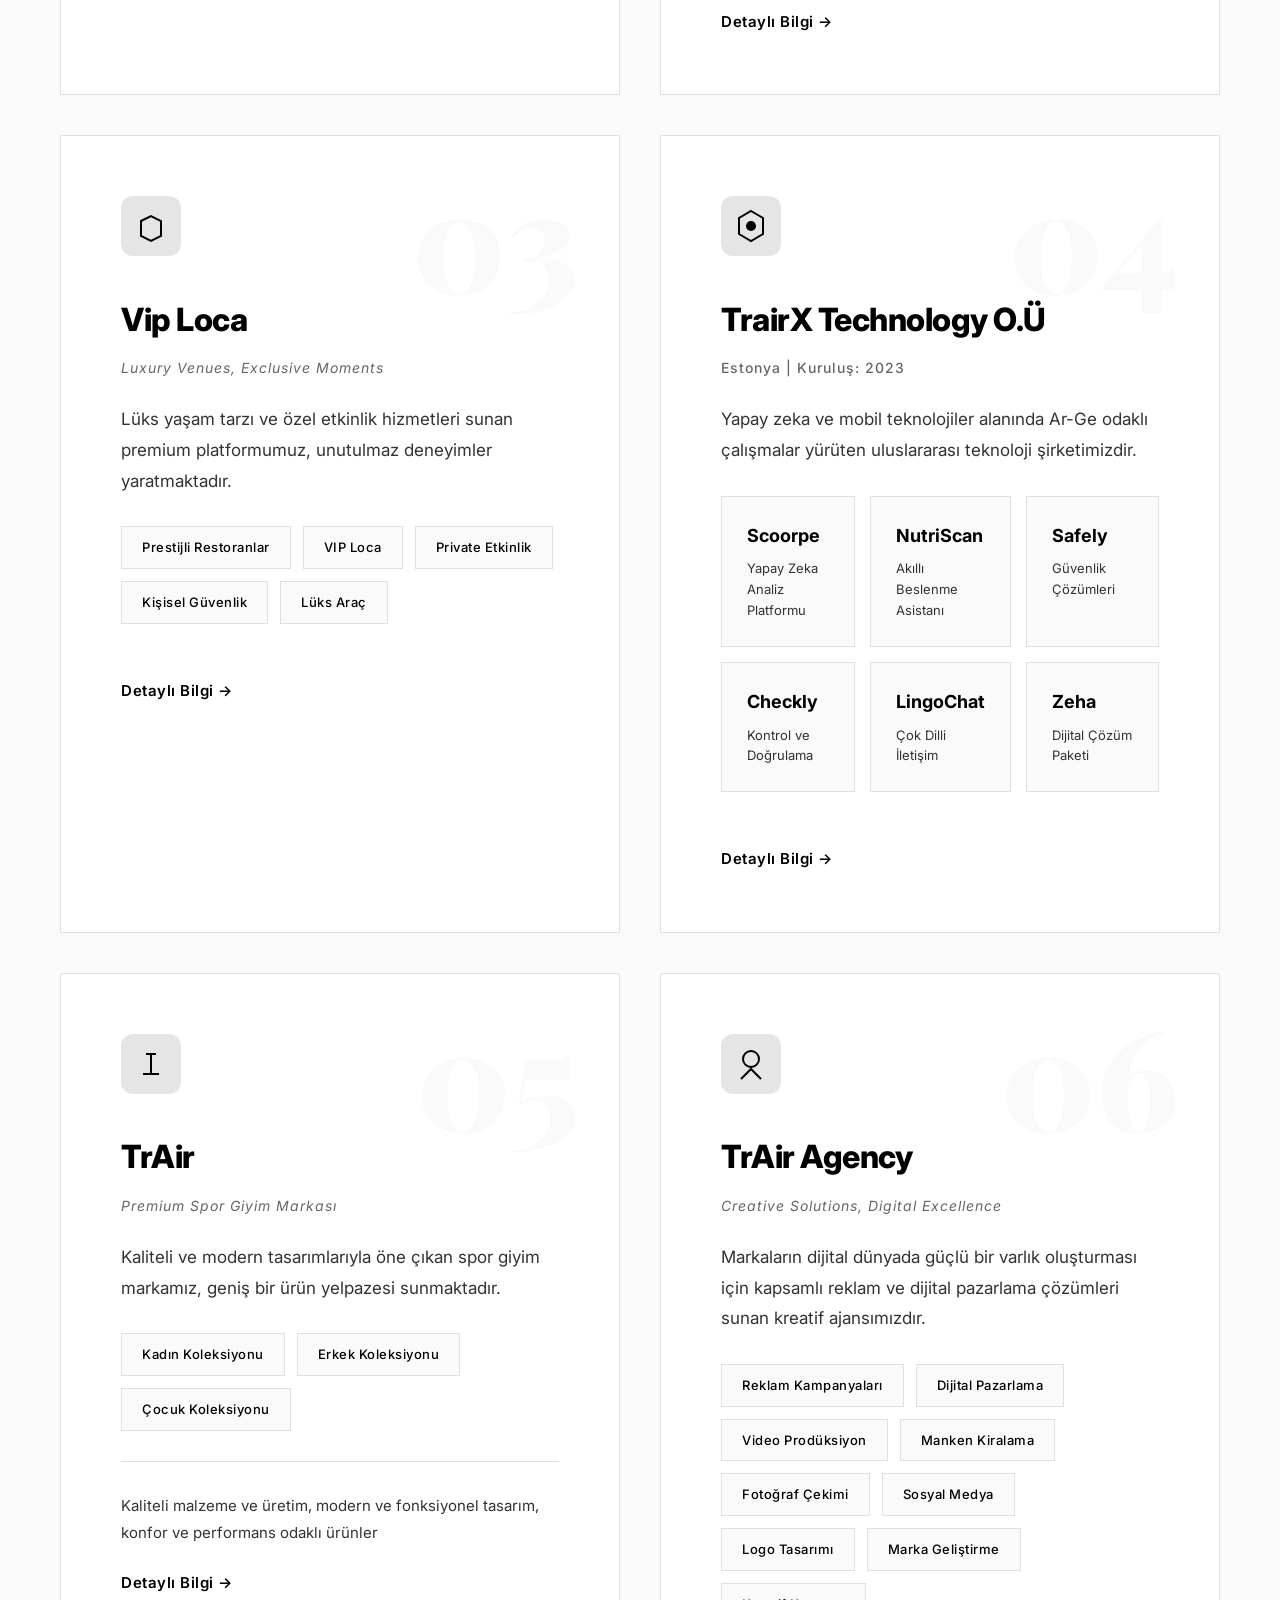
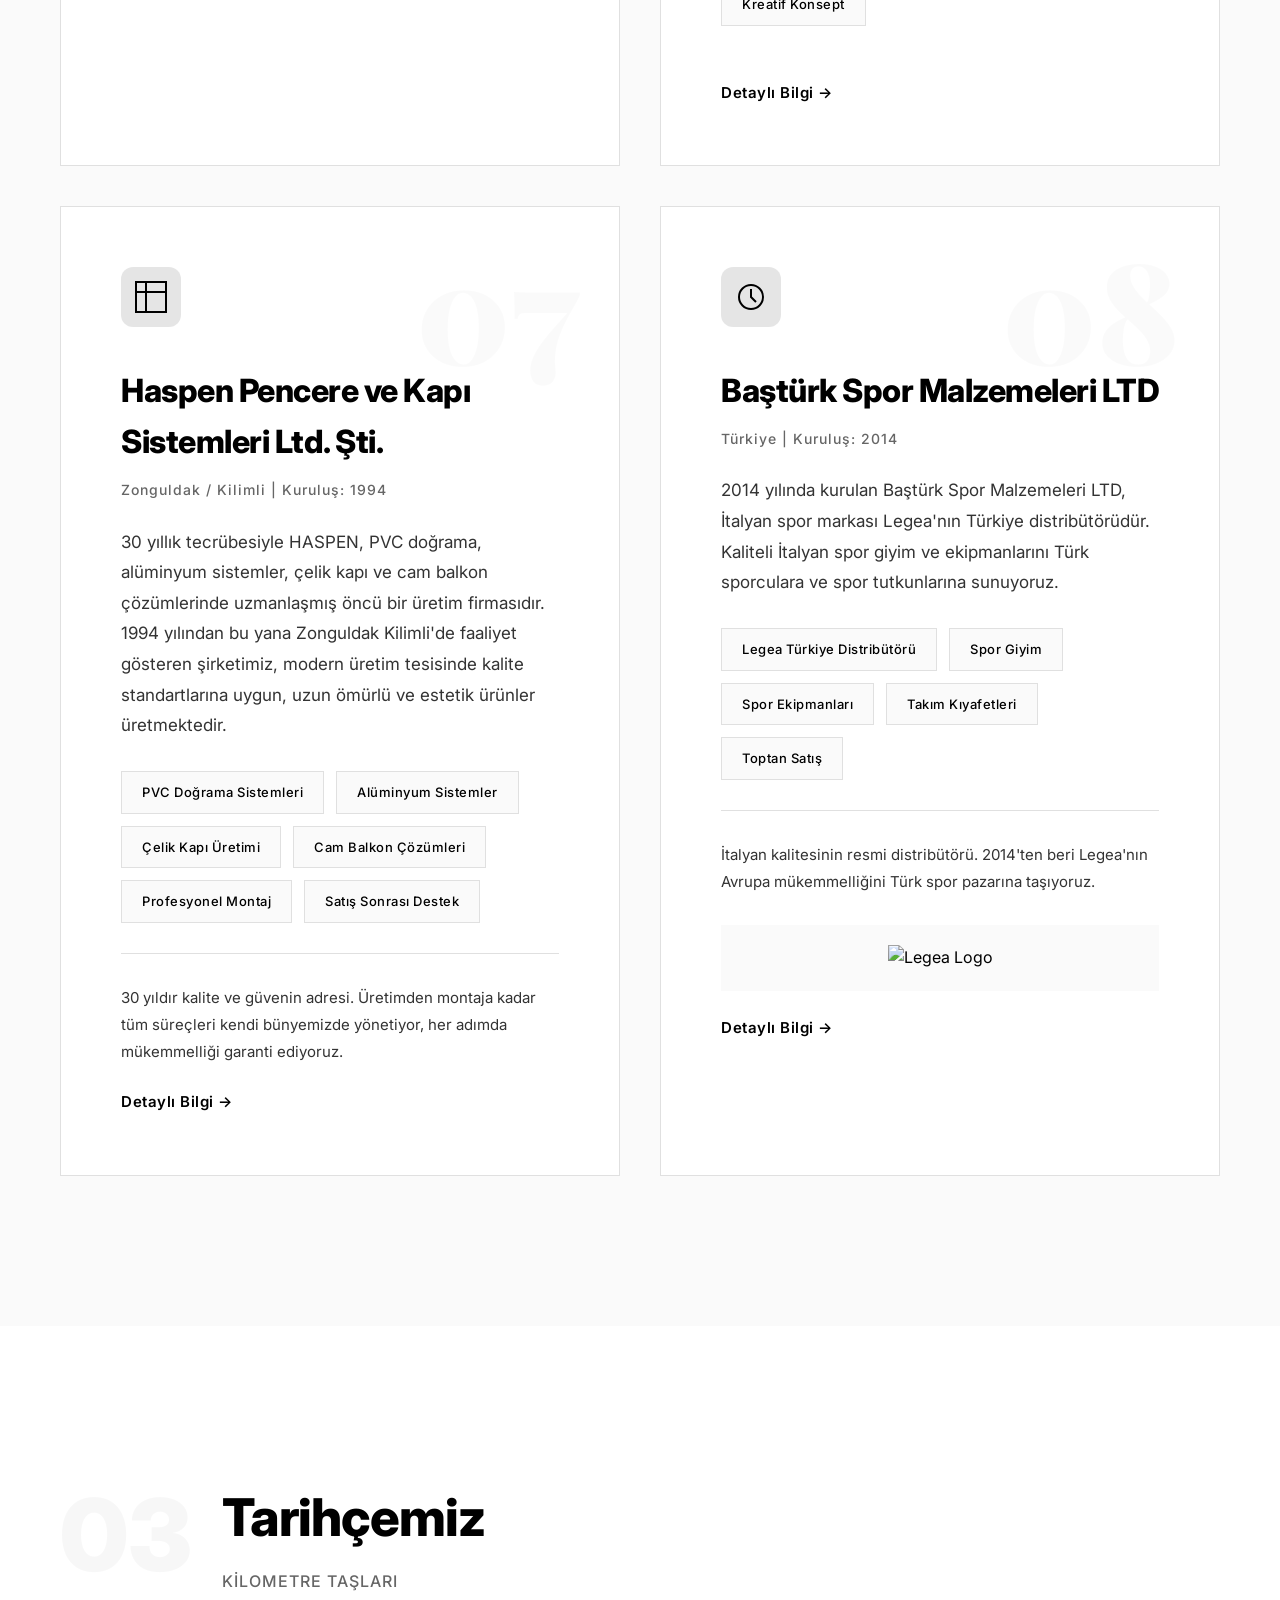
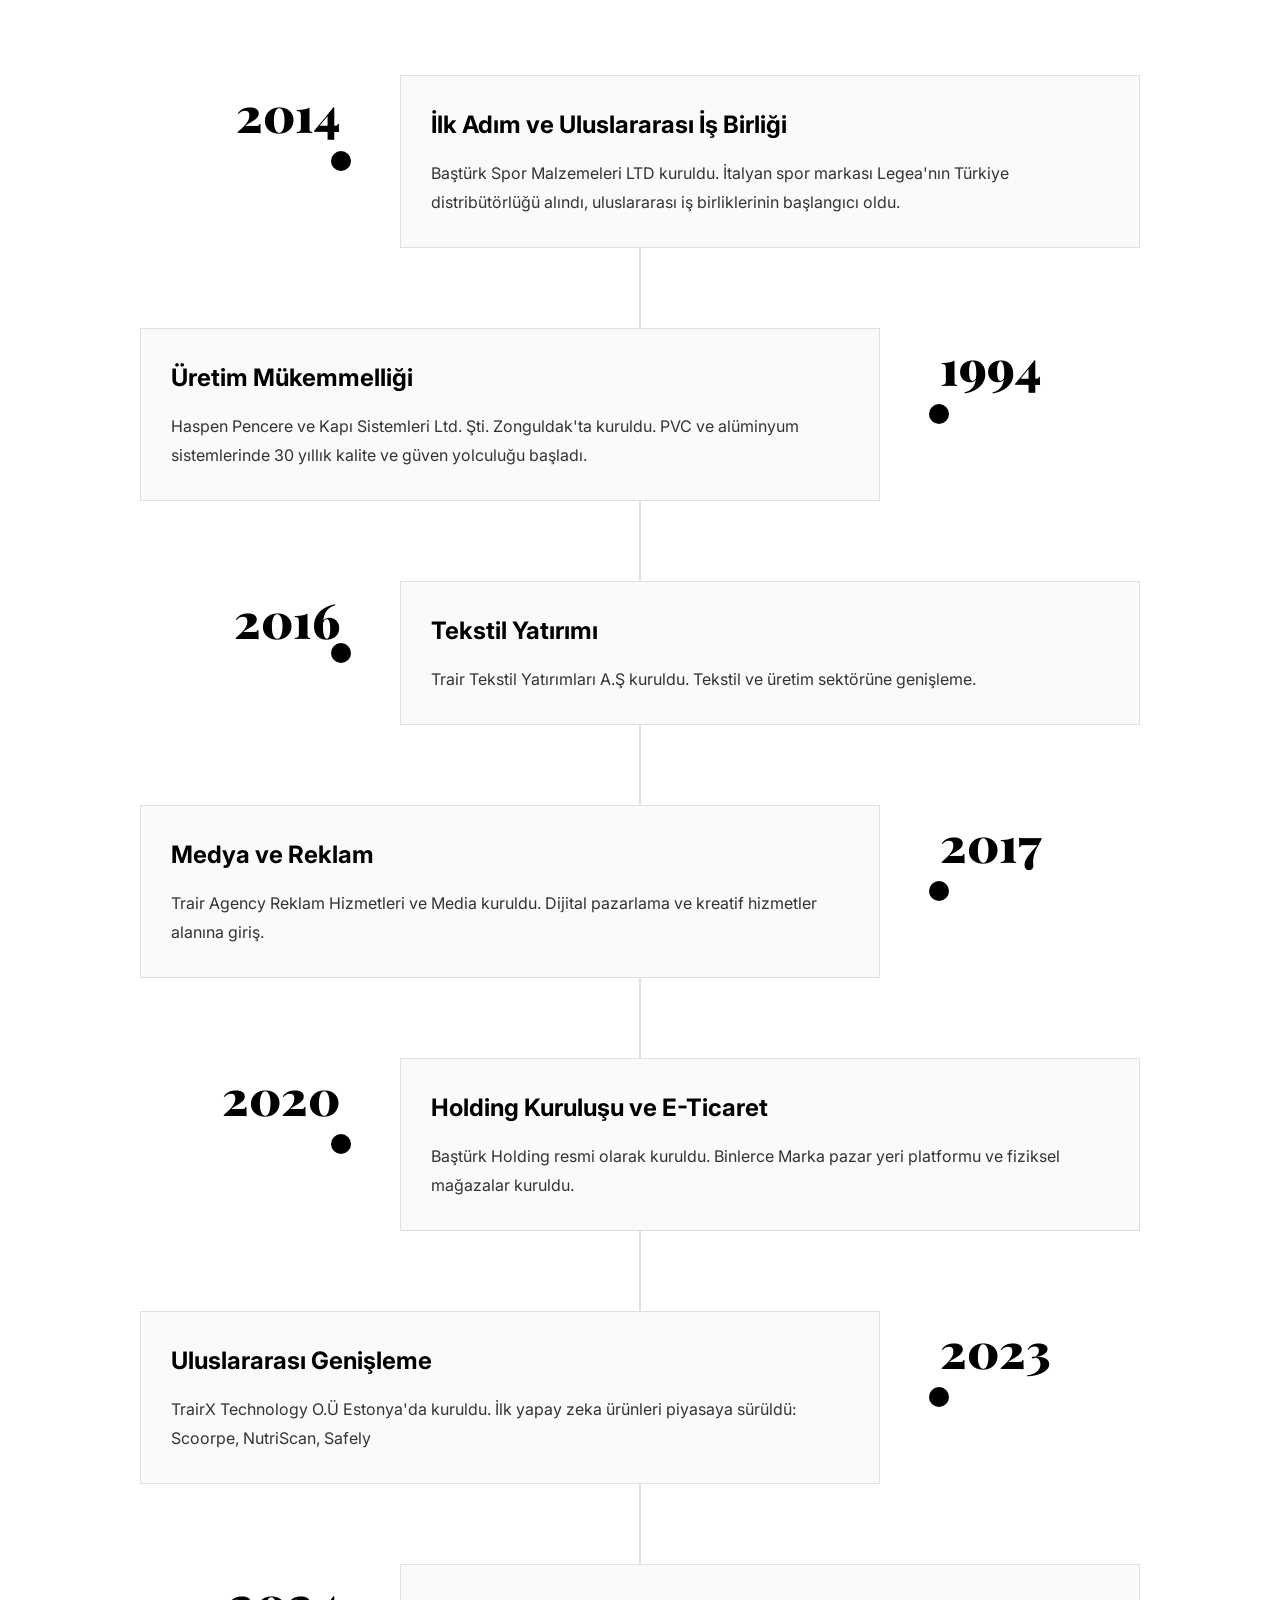
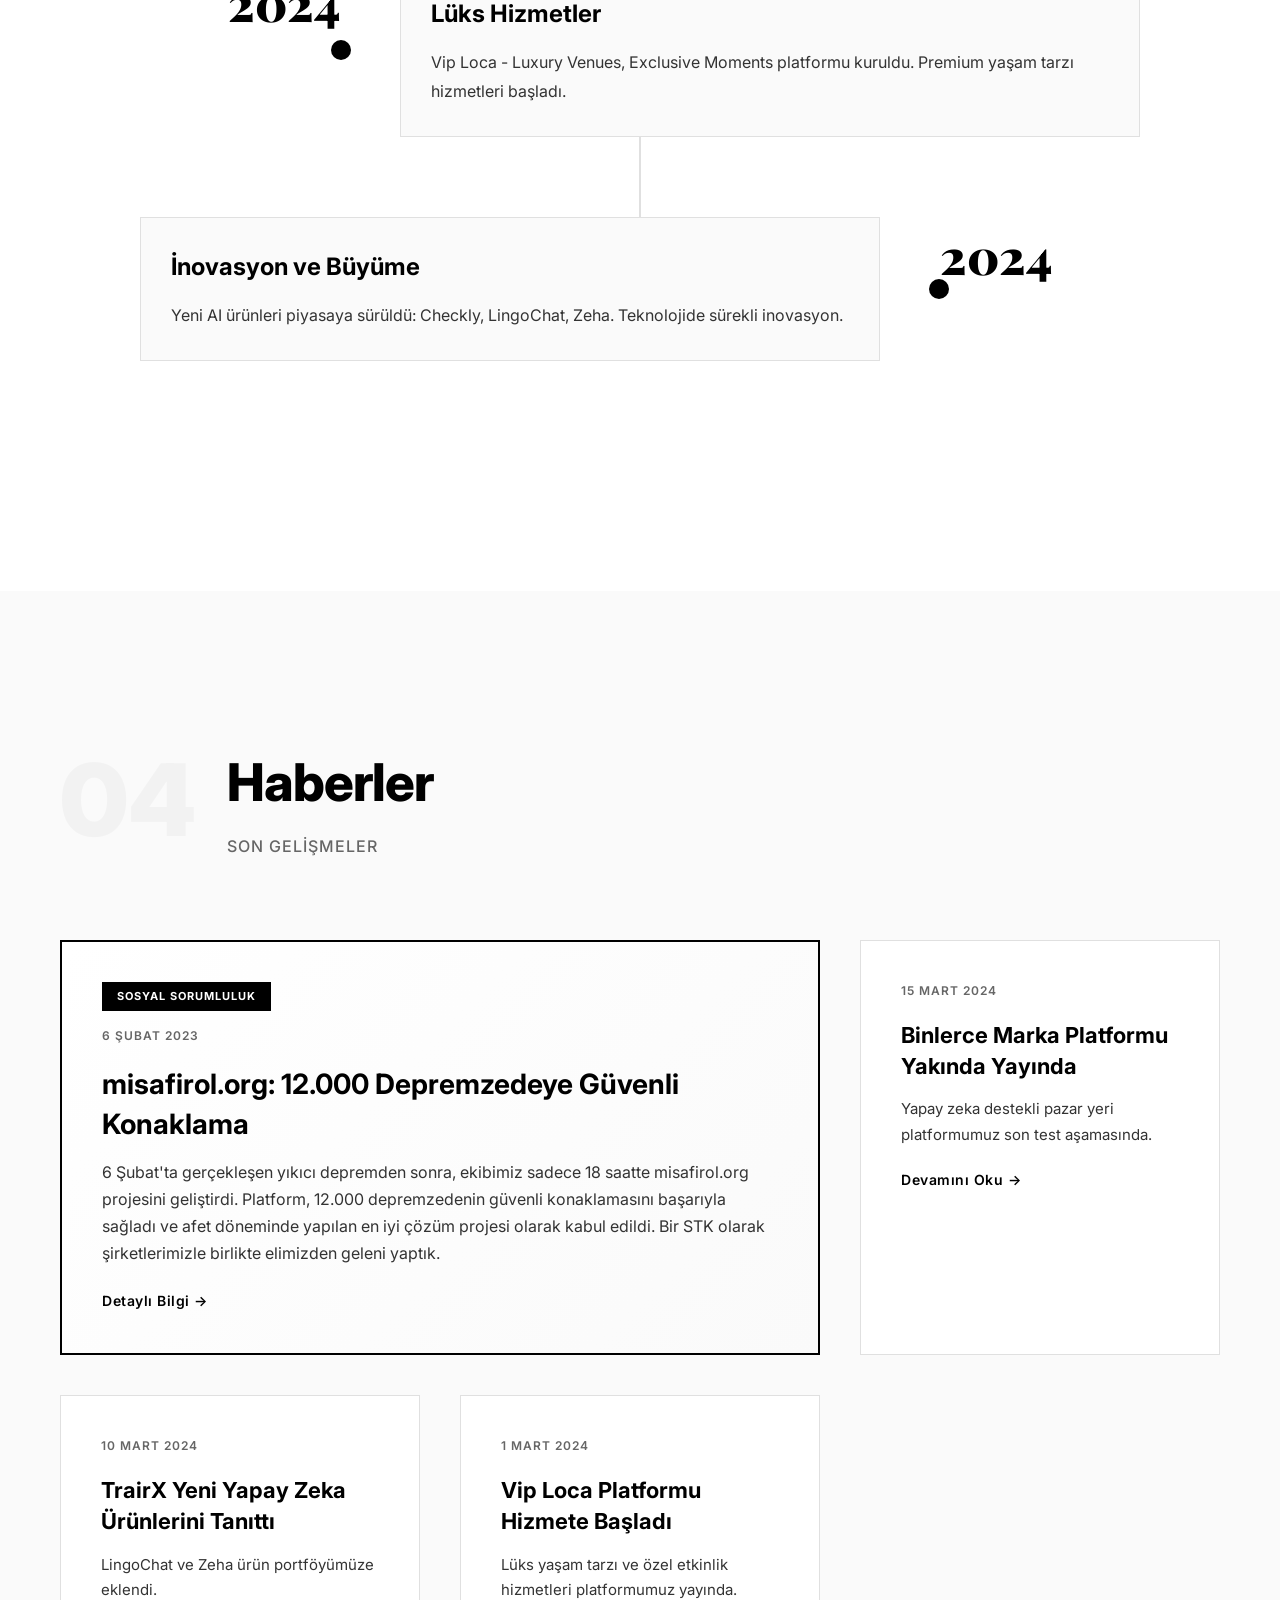
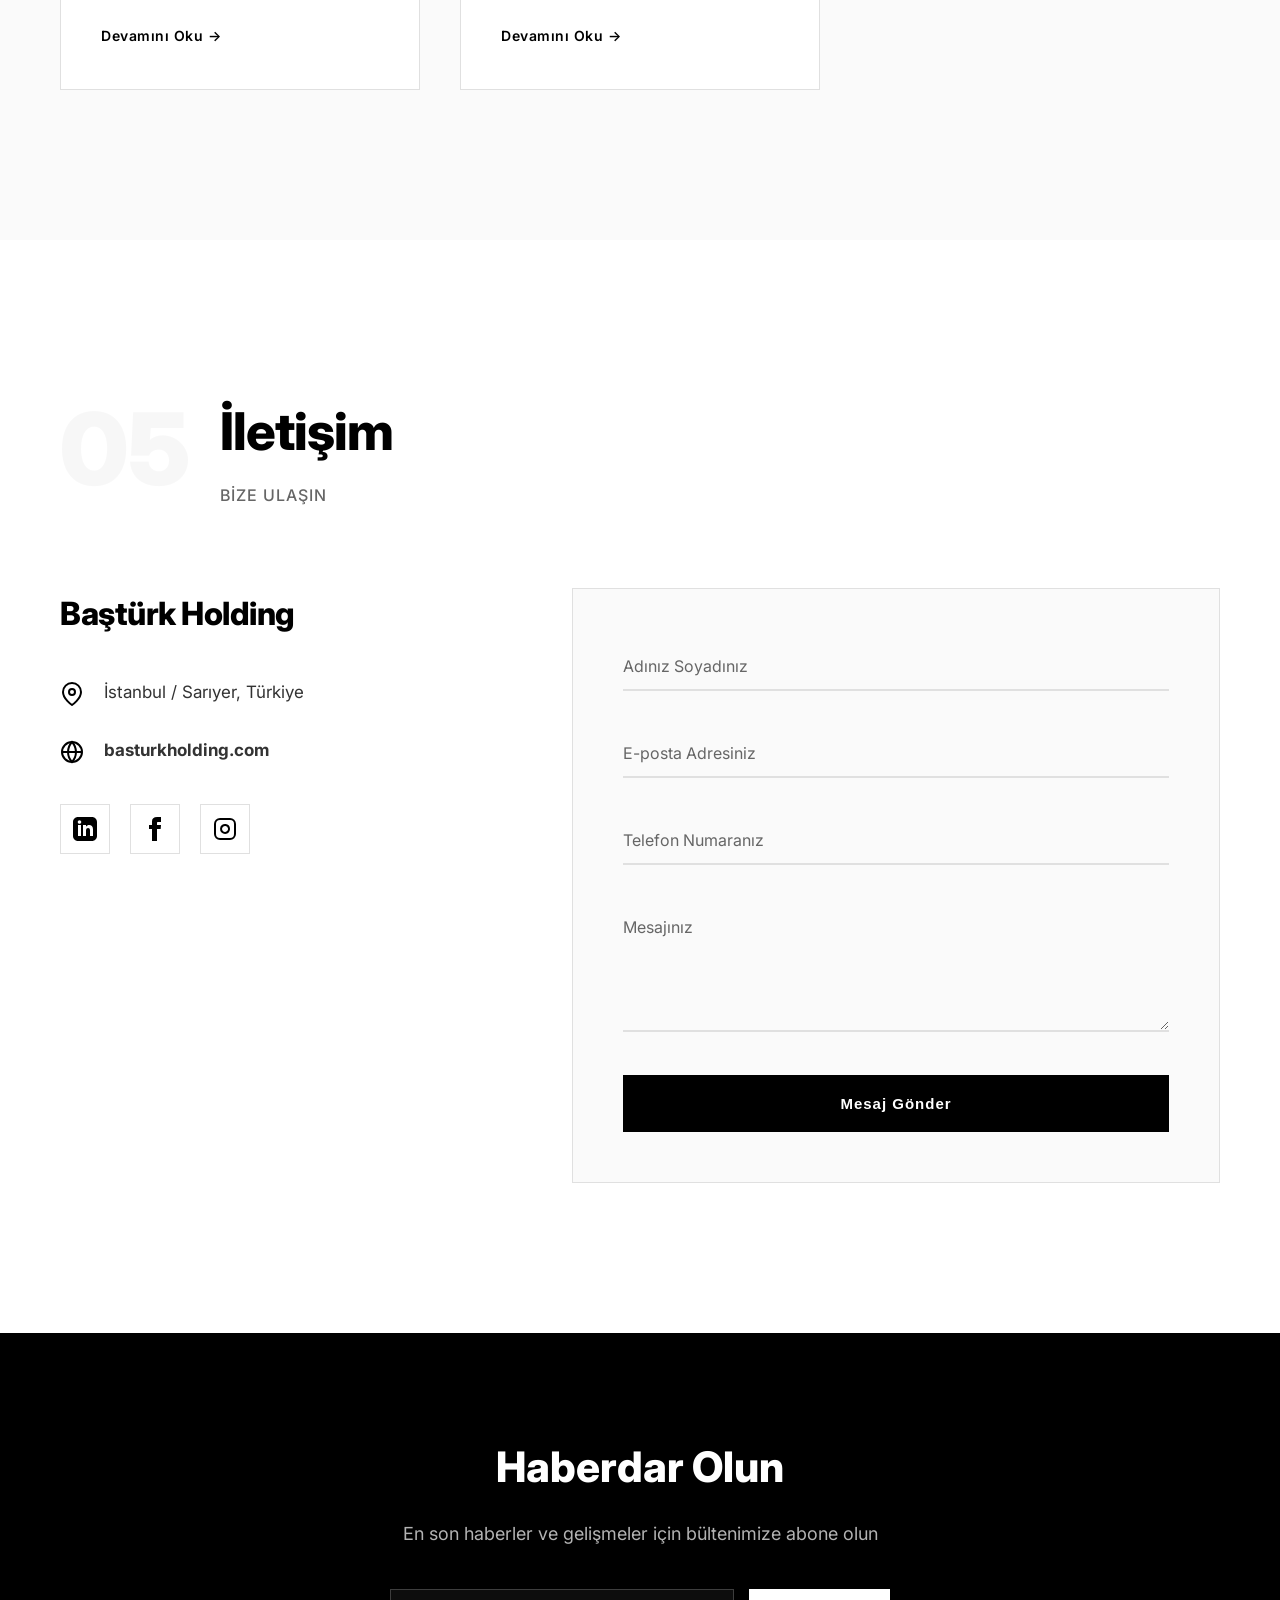
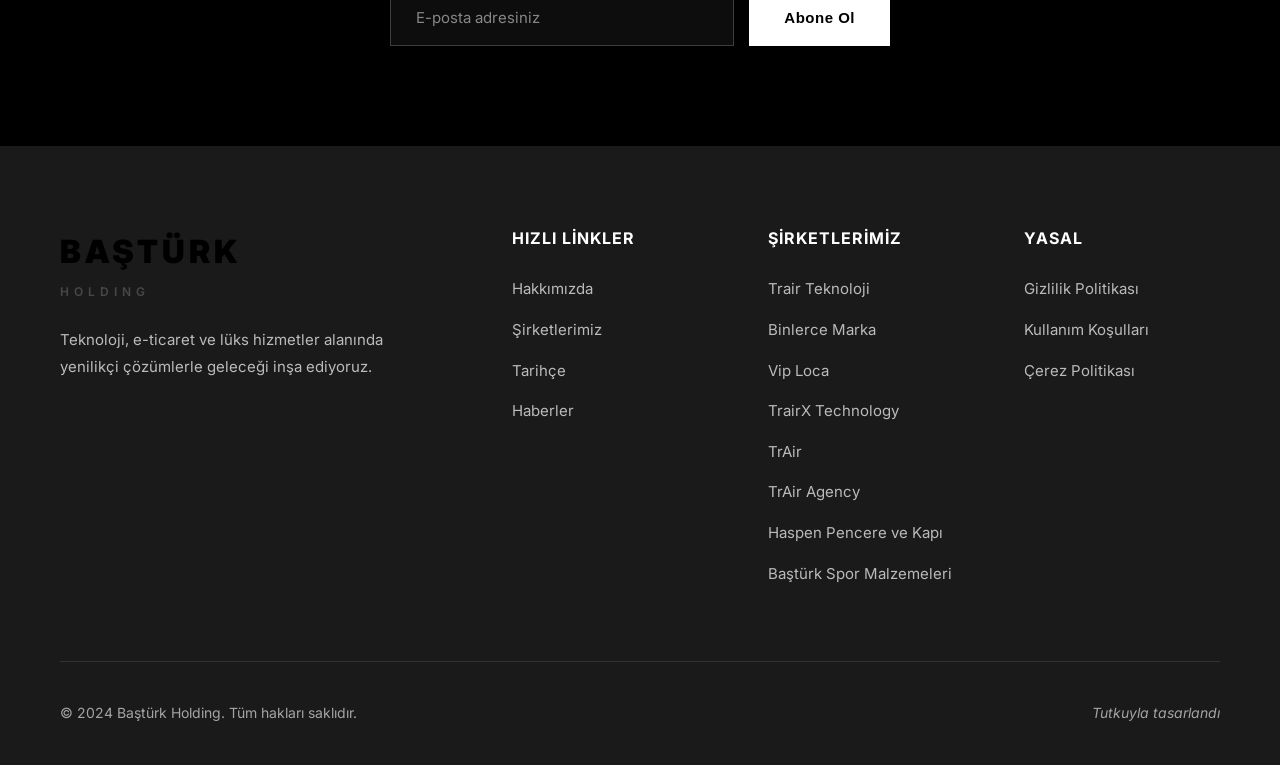
==== commit b613e9d6: "Add Baştürk Sports Equipment and Legea brand distributorship" ====
--- a/index.html
+++ b/index.html
@@ -104,7 +104,7 @@
                 </p>
                 <div class="stats">
                     <div class="stat-item">
-                        <div class="stat-number" data-target="7">0</div>
+                        <div class="stat-number" data-target="8">0</div>
                         <div class="stat-label" data-en="Companies">Şirket</div>
                     </div>
                     <div class="stat-item">
@@ -368,6 +368,41 @@
                     </div>
                     <a href="#" class="company-link" data-en="Learn More">Detaylı Bilgi →</a>
                 </div>
+
+                <!-- Company Card 8 -->
+                <div class="company-card" data-category="marka">
+                    <div class="company-number">08</div>
+                    <div class="company-icon">
+                        <svg width="60" height="60" viewBox="0 0 60 60" fill="none">
+                            <rect width="60" height="60" rx="12" fill="currentColor" opacity="0.1"/>
+                            <circle cx="30" cy="30" r="12" stroke="currentColor" stroke-width="2"/>
+                            <path d="M30 22V30L35 35" stroke="currentColor" stroke-width="2"/>
+                        </svg>
+                    </div>
+                    <div class="company-header">
+                        <h3>Baştürk Spor Malzemeleri LTD</h3>
+                        <p class="location">Türkiye | Kuruluş: 2014</p>
+                    </div>
+                    <p class="company-description" data-en="Founded in 2014, Baştürk Sports Equipment Ltd. is the official distributor of Italian sports brand Legea in Turkey. We bring quality Italian sportswear and equipment to Turkish athletes and sports enthusiasts.">
+                        2014 yılında kurulan Baştürk Spor Malzemeleri LTD, İtalyan spor markası Legea'nın Türkiye distribütörüdür. Kaliteli İtalyan spor giyim ve ekipmanlarını Türk sporculara ve spor tutkunlarına sunuyoruz.
+                    </p>
+                    <div class="company-services">
+                        <span class="service-tag">Legea Türkiye Distribütörü</span>
+                        <span class="service-tag">Spor Giyim</span>
+                        <span class="service-tag">Spor Ekipmanları</span>
+                        <span class="service-tag">Takım Kıyafetleri</span>
+                        <span class="service-tag">Toptan Satış</span>
+                    </div>
+                    <div class="values">
+                        <p data-en="Official distributor of Italian quality. Bringing Legea's European excellence to Turkish sports market since 2014.">
+                            İtalyan kalitesinin resmi distribütörü. 2014'ten beri Legea'nın Avrupa mükemmelliğini Türk spor pazarına taşıyoruz.
+                        </p>
+                    </div>
+                    <div style="margin-top: 30px; padding: 20px; background-color: var(--bg-light); text-align: center;">
+                        <img src="Legea.logo" alt="Legea Logo" style="max-width: 200px; height: auto;">
+                    </div>
+                    <a href="#" class="company-link" data-en="Learn More">Detaylı Bilgi →</a>
+                </div>
             </div>
         </div>
     </section>
@@ -386,8 +421,8 @@
                 <div class="timeline-item">
                     <div class="timeline-year">2014</div>
                     <div class="timeline-content">
-                        <h3 data-en="First Step">İlk Adım</h3>
-                        <p data-en="Baştürk Sports Equipment Ltd. founded. The first company of the group starts its operations.">Baştürk Spor Malzemeleri LTD kuruldu. Grubun ilk şirketi faaliyete başladı.</p>
+                        <h3 data-en="First Step & International Partnership">İlk Adım ve Uluslararası İş Birliği</h3>
+                        <p data-en="Baştürk Sports Equipment Ltd. founded. Italian sports brand Legea's Turkey distributorship acquired, marking the beginning of international partnerships.">Baştürk Spor Malzemeleri LTD kuruldu. İtalyan spor markası Legea'nın Türkiye distribütörlüğü alındı, uluslararası iş birliklerinin başlangıcı oldu.</p>
                     </div>
                 </div>
                 <div class="timeline-item">
@@ -604,6 +639,7 @@
                         <li><a href="#">TrAir</a></li>
                         <li><a href="#">TrAir Agency</a></li>
                         <li><a href="#">Haspen Pencere ve Kapı</a></li>
+                        <li><a href="#">Baştürk Spor Malzemeleri</a></li>
                     </ul>
                 </div>
                 <div class="footer-col">
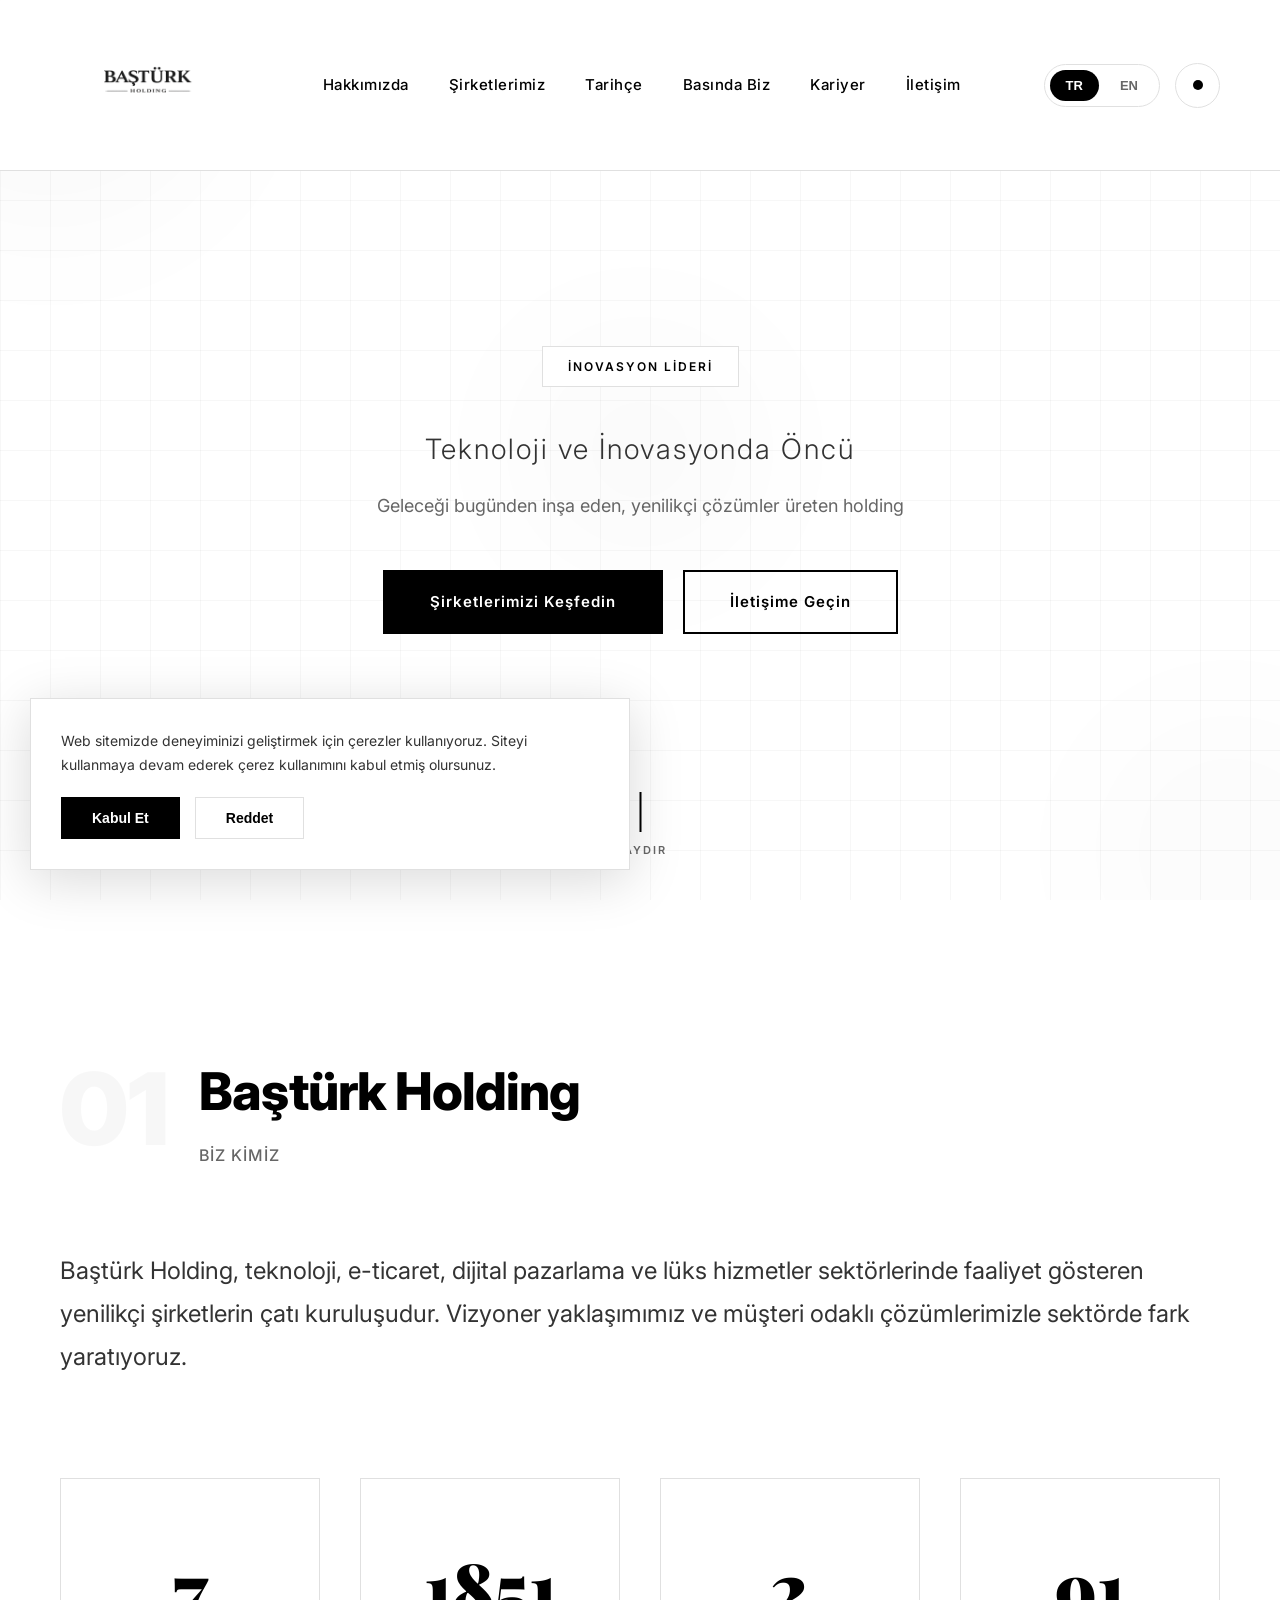
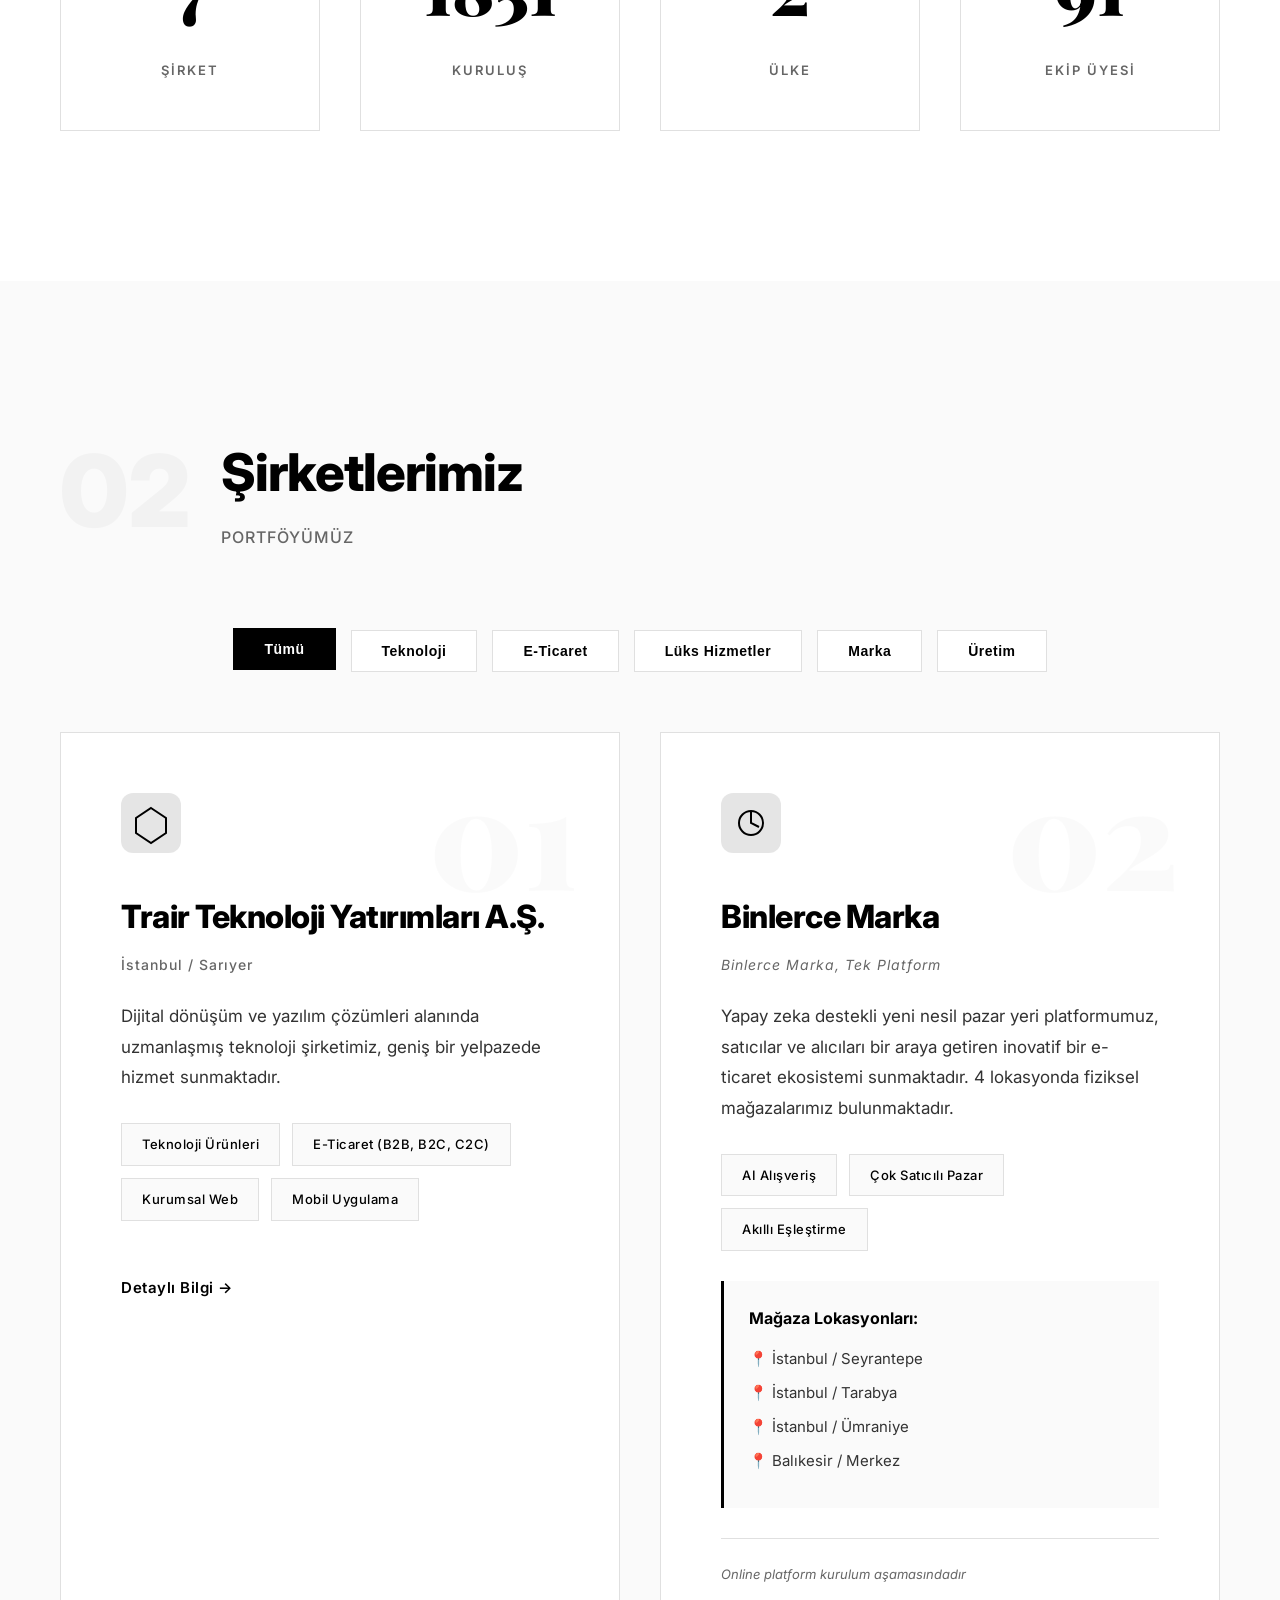
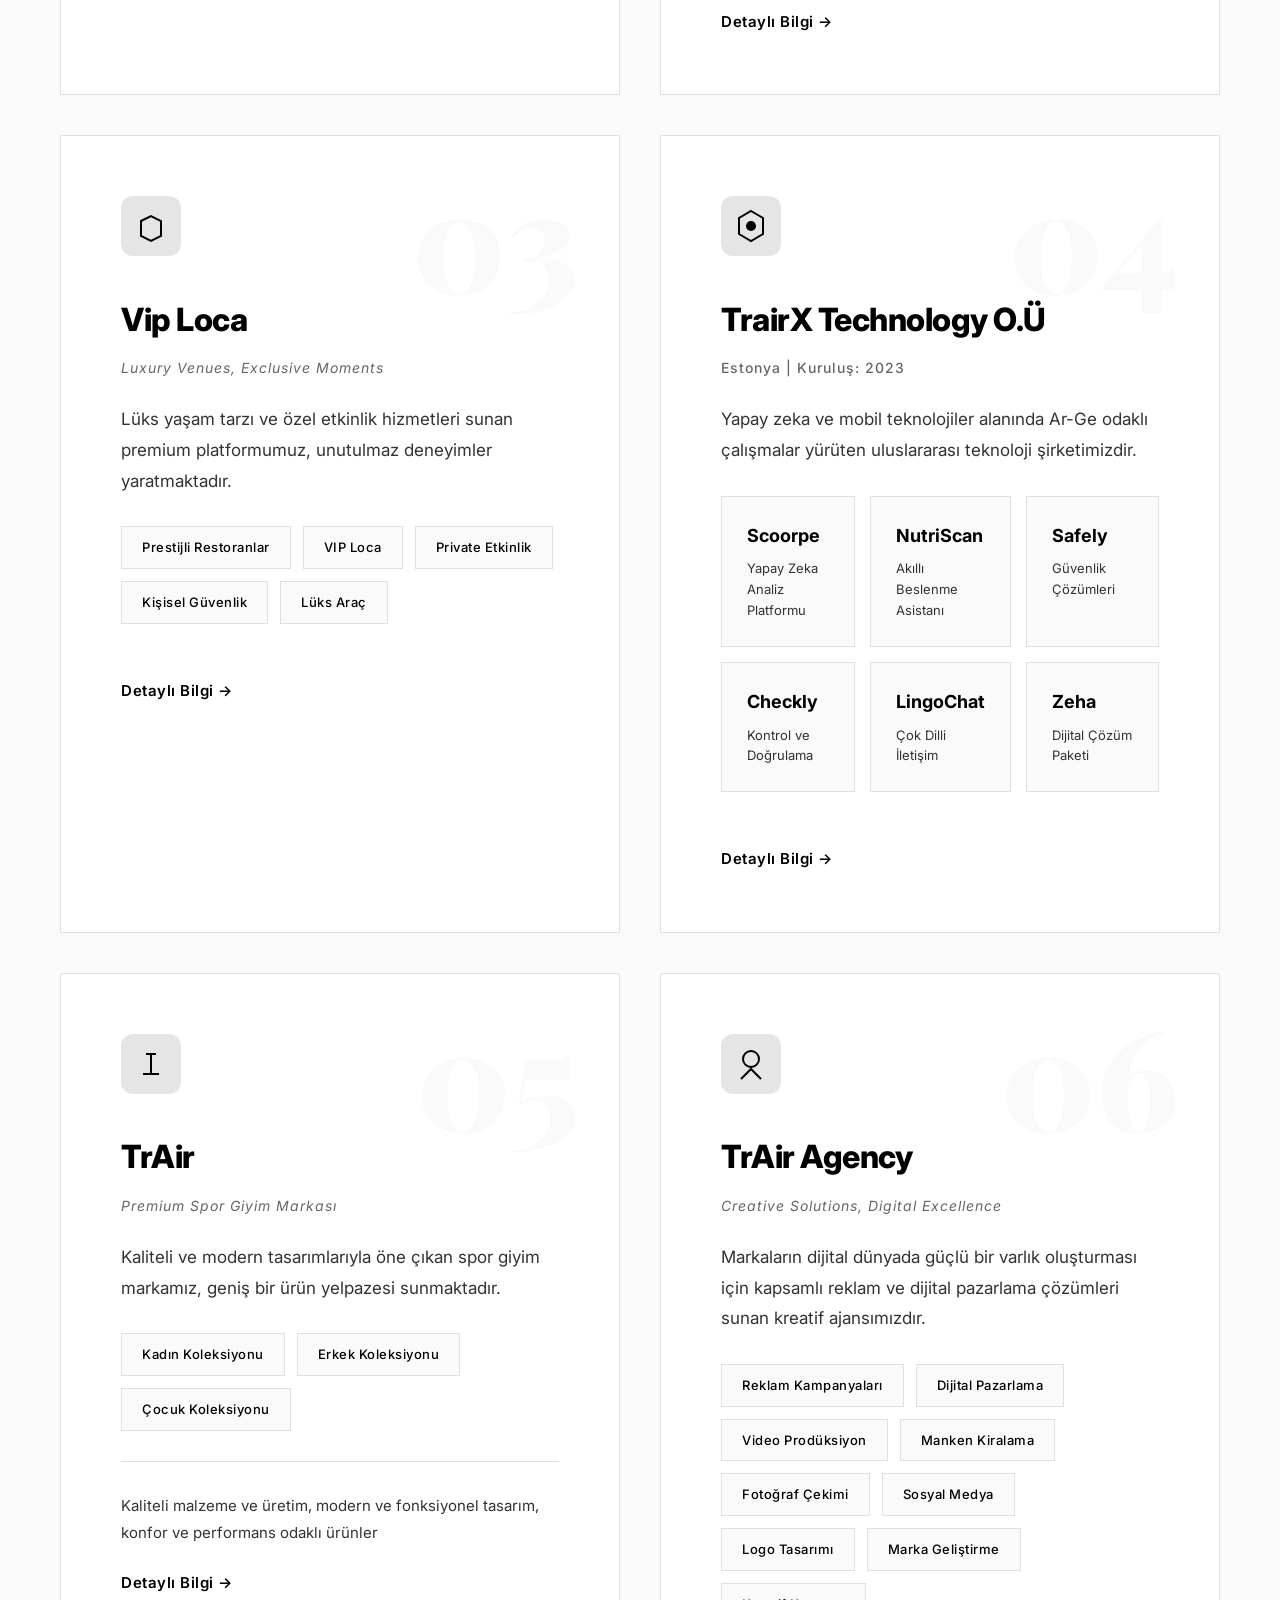
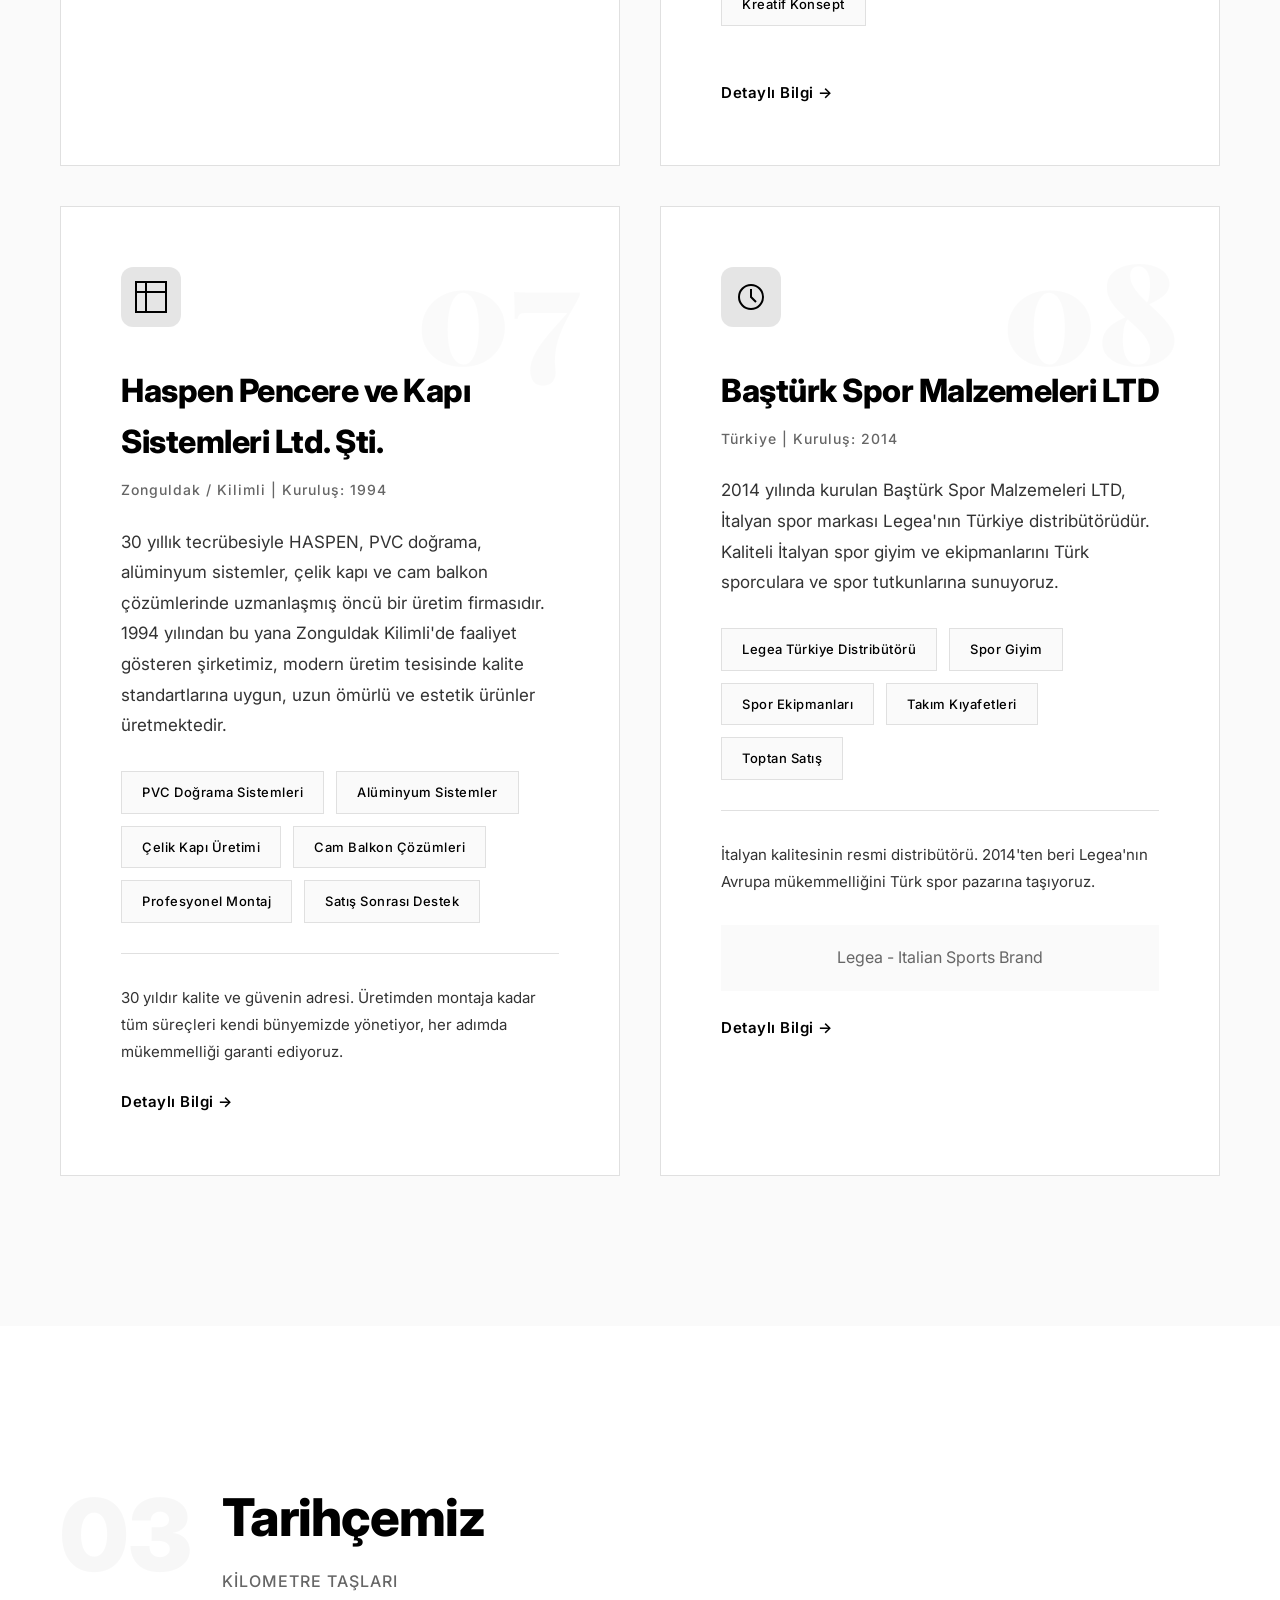
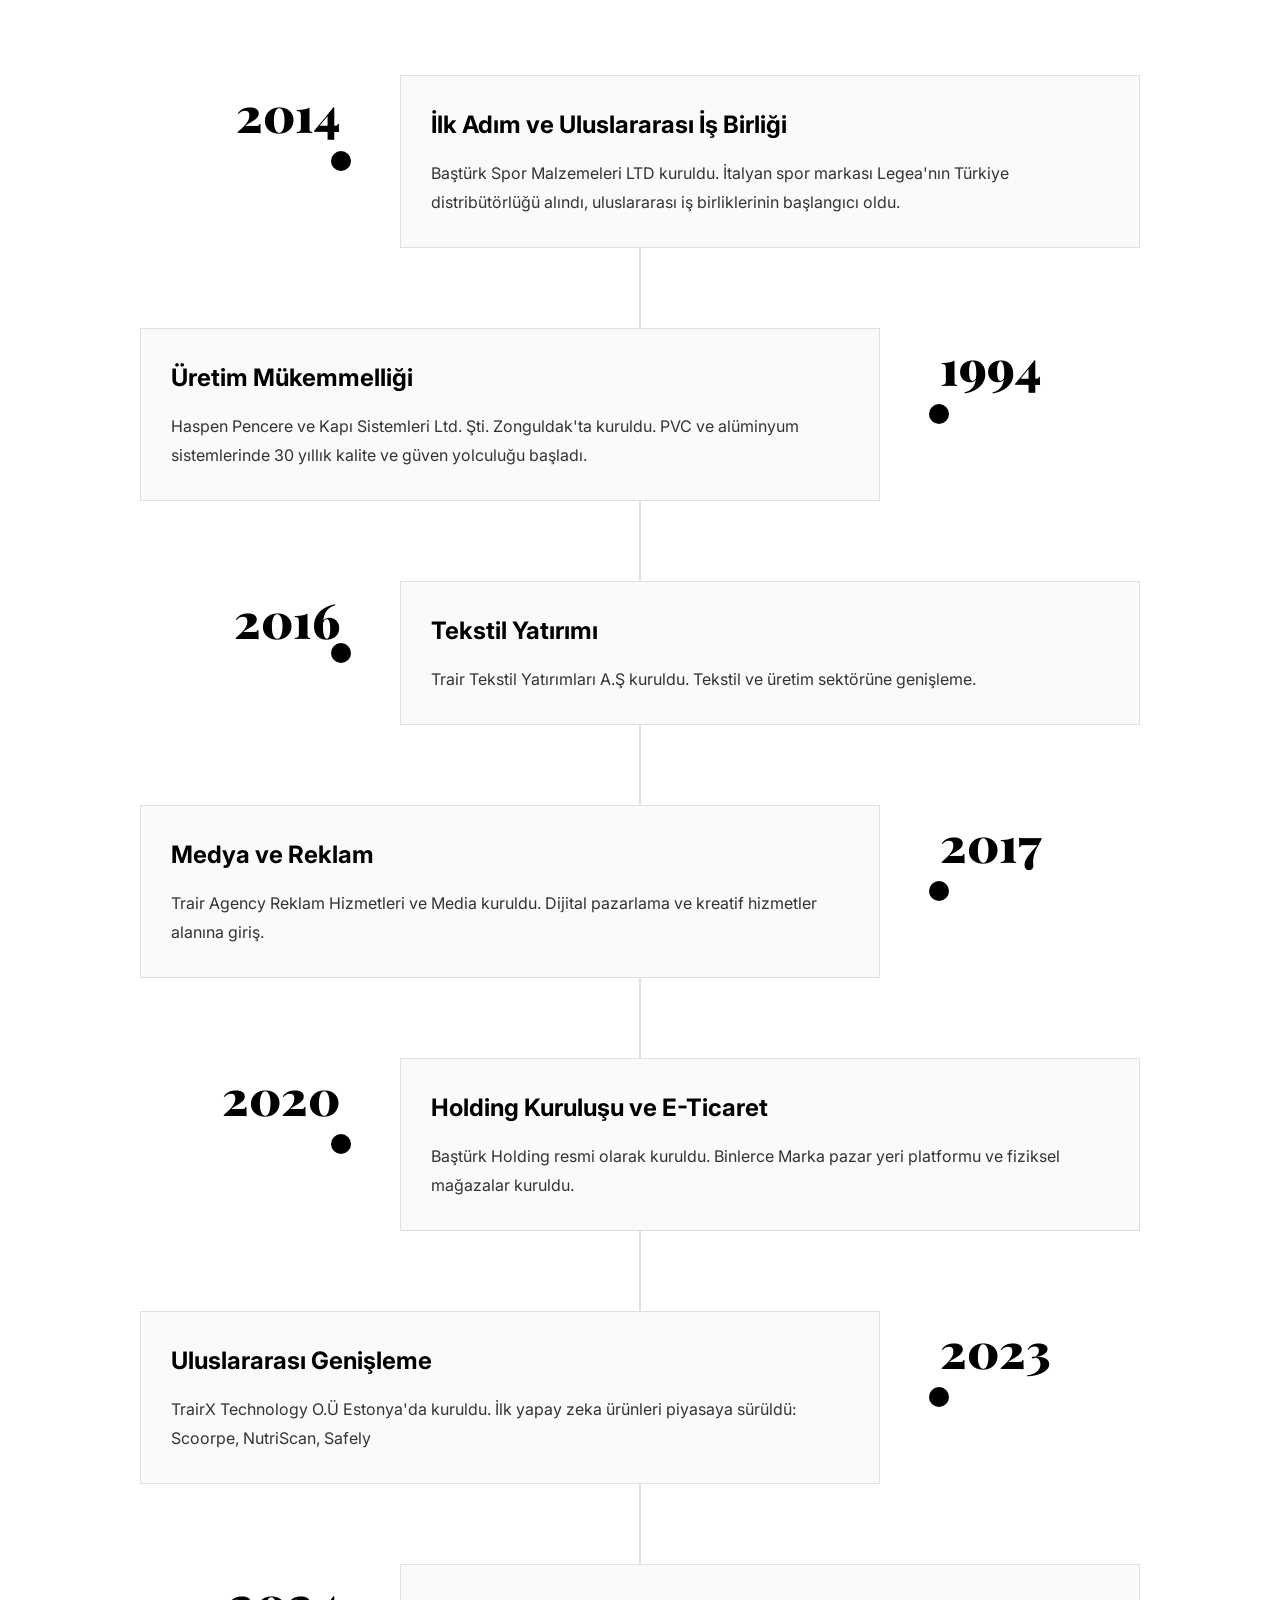
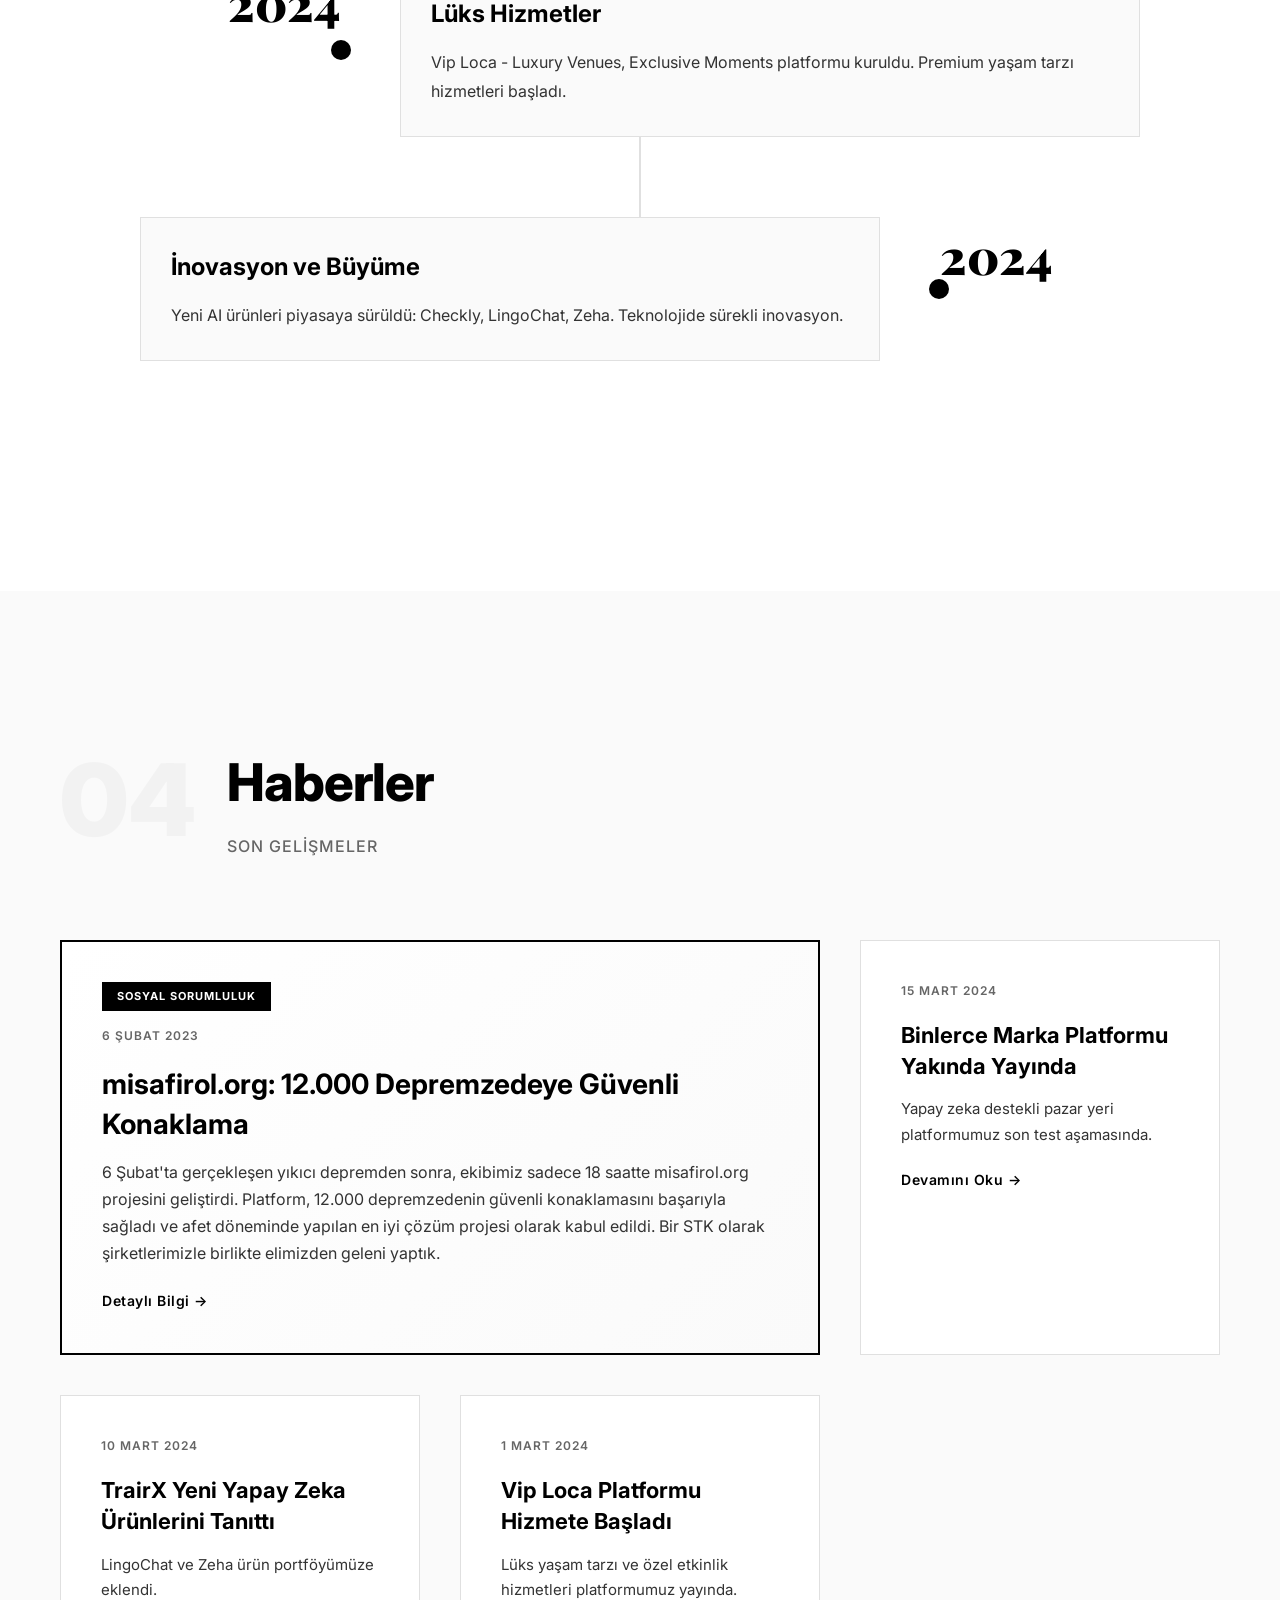
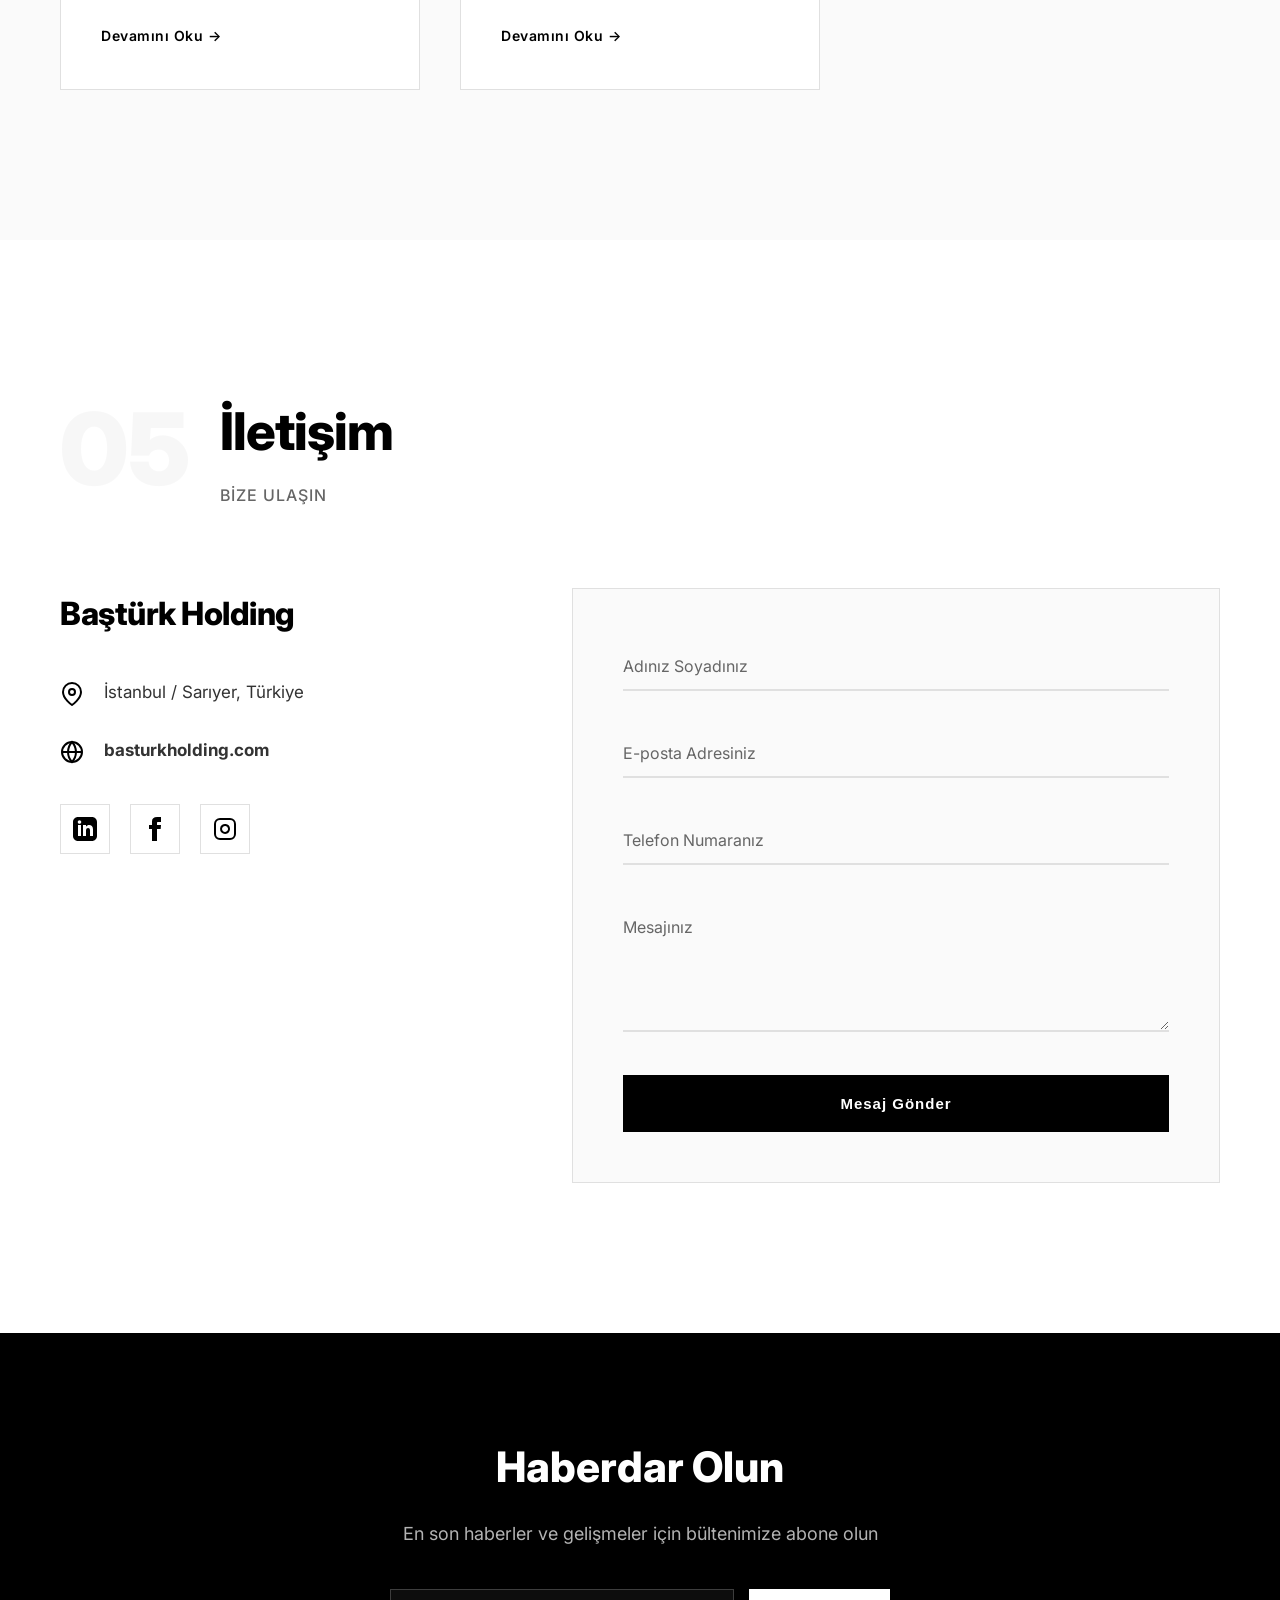
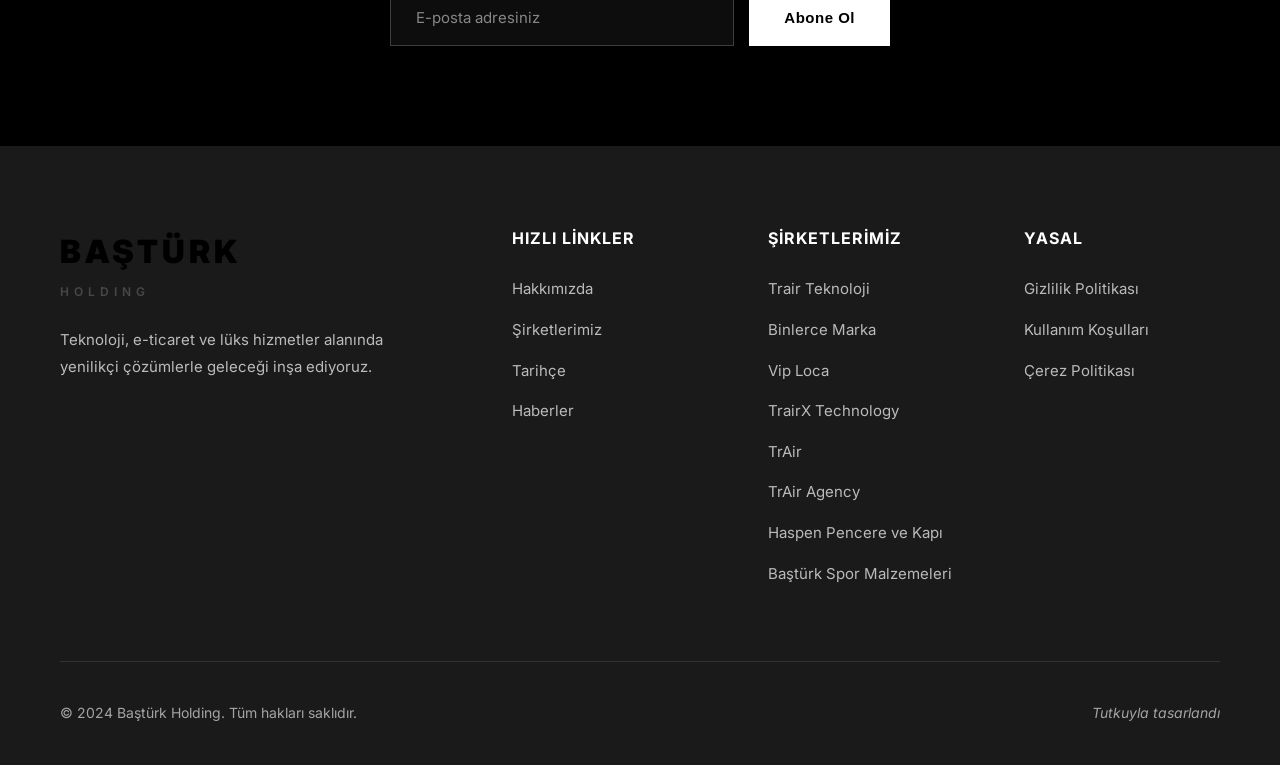
==== commit b639d692: "Add fallback for Legea logo display" ====
--- a/index.html
+++ b/index.html
@@ -399,7 +399,7 @@
                         </p>
                     </div>
                     <div style="margin-top: 30px; padding: 20px; background-color: var(--bg-light); text-align: center;">
-                        <img src="Legea.logo" alt="Legea Logo" style="max-width: 200px; height: auto;">
+                        <img src="Legea.logo" alt="Legea Logo" style="max-width: 200px; height: auto;" onerror="this.parentElement.innerHTML='<p style=color:var(--light-gray)>Legea - Italian Sports Brand</p>'">
                     </div>
                     <a href="#" class="company-link" data-en="Learn More">Detaylı Bilgi →</a>
                 </div>
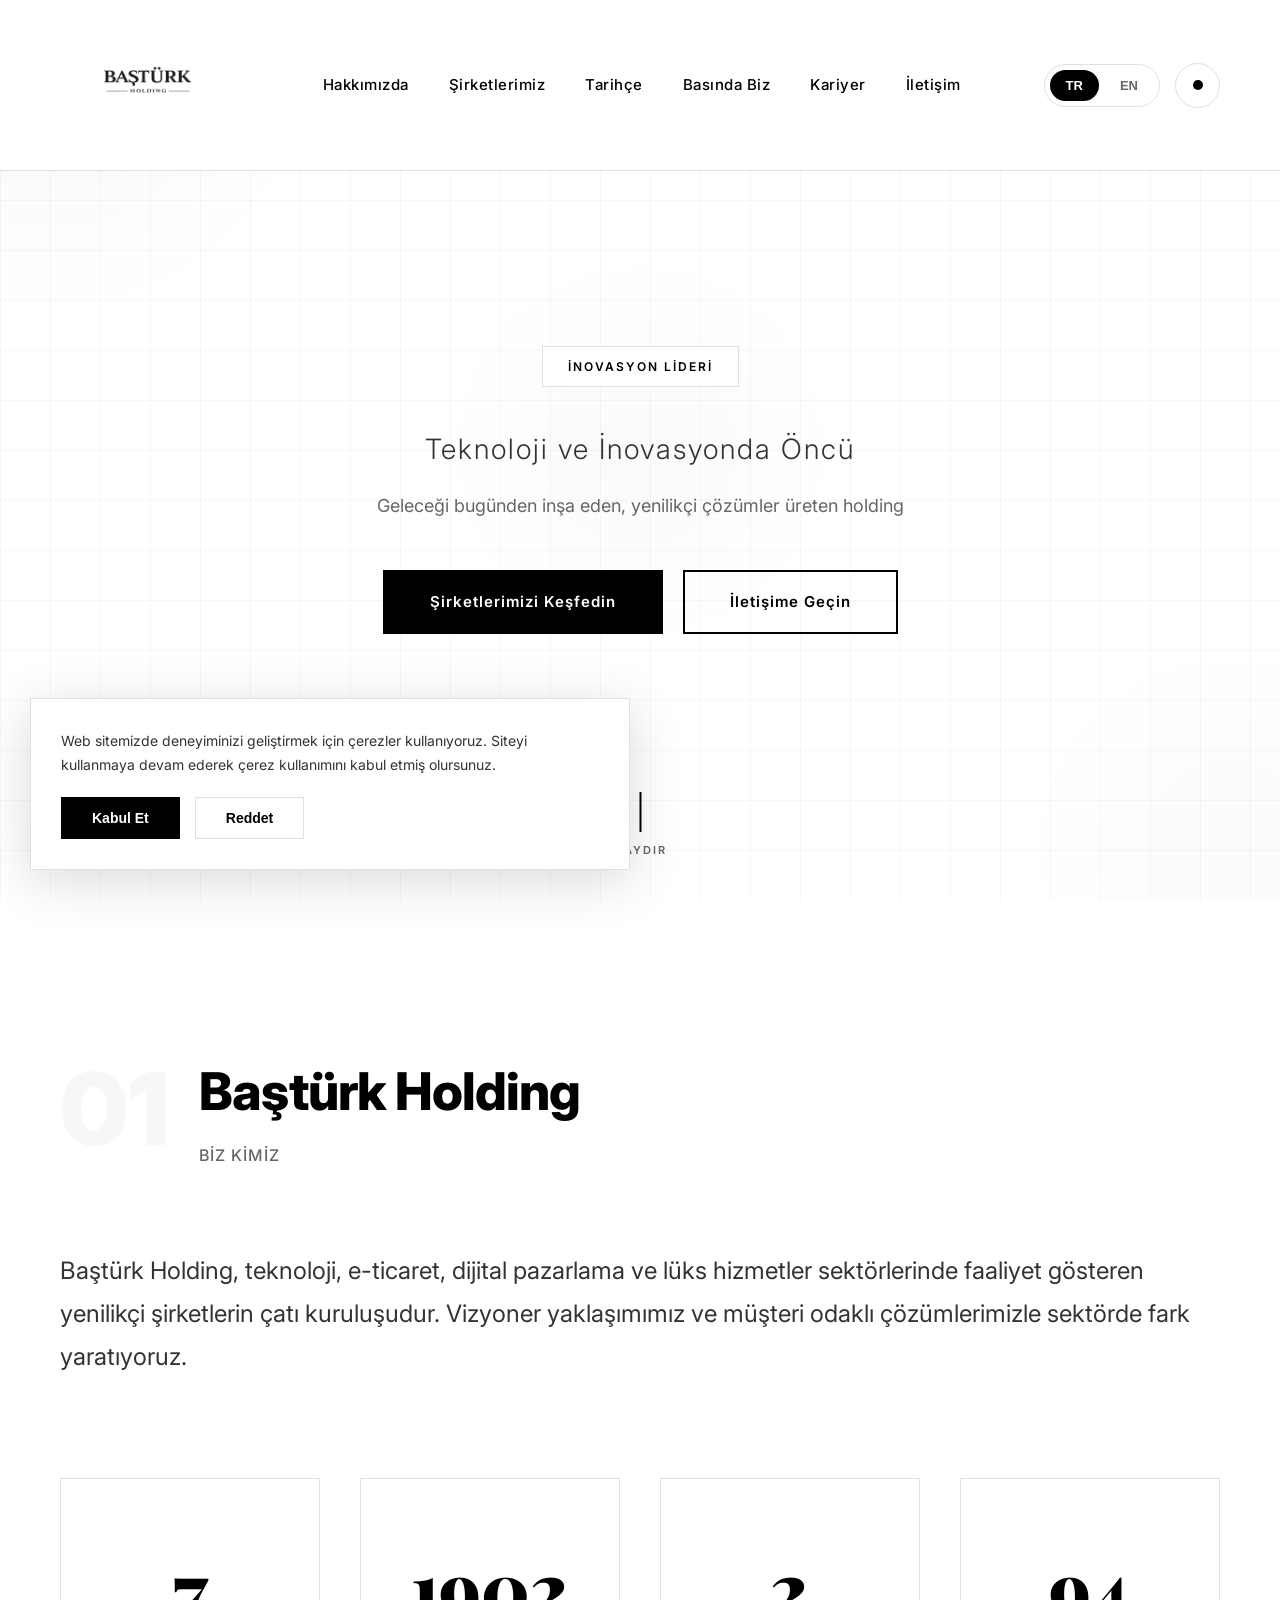
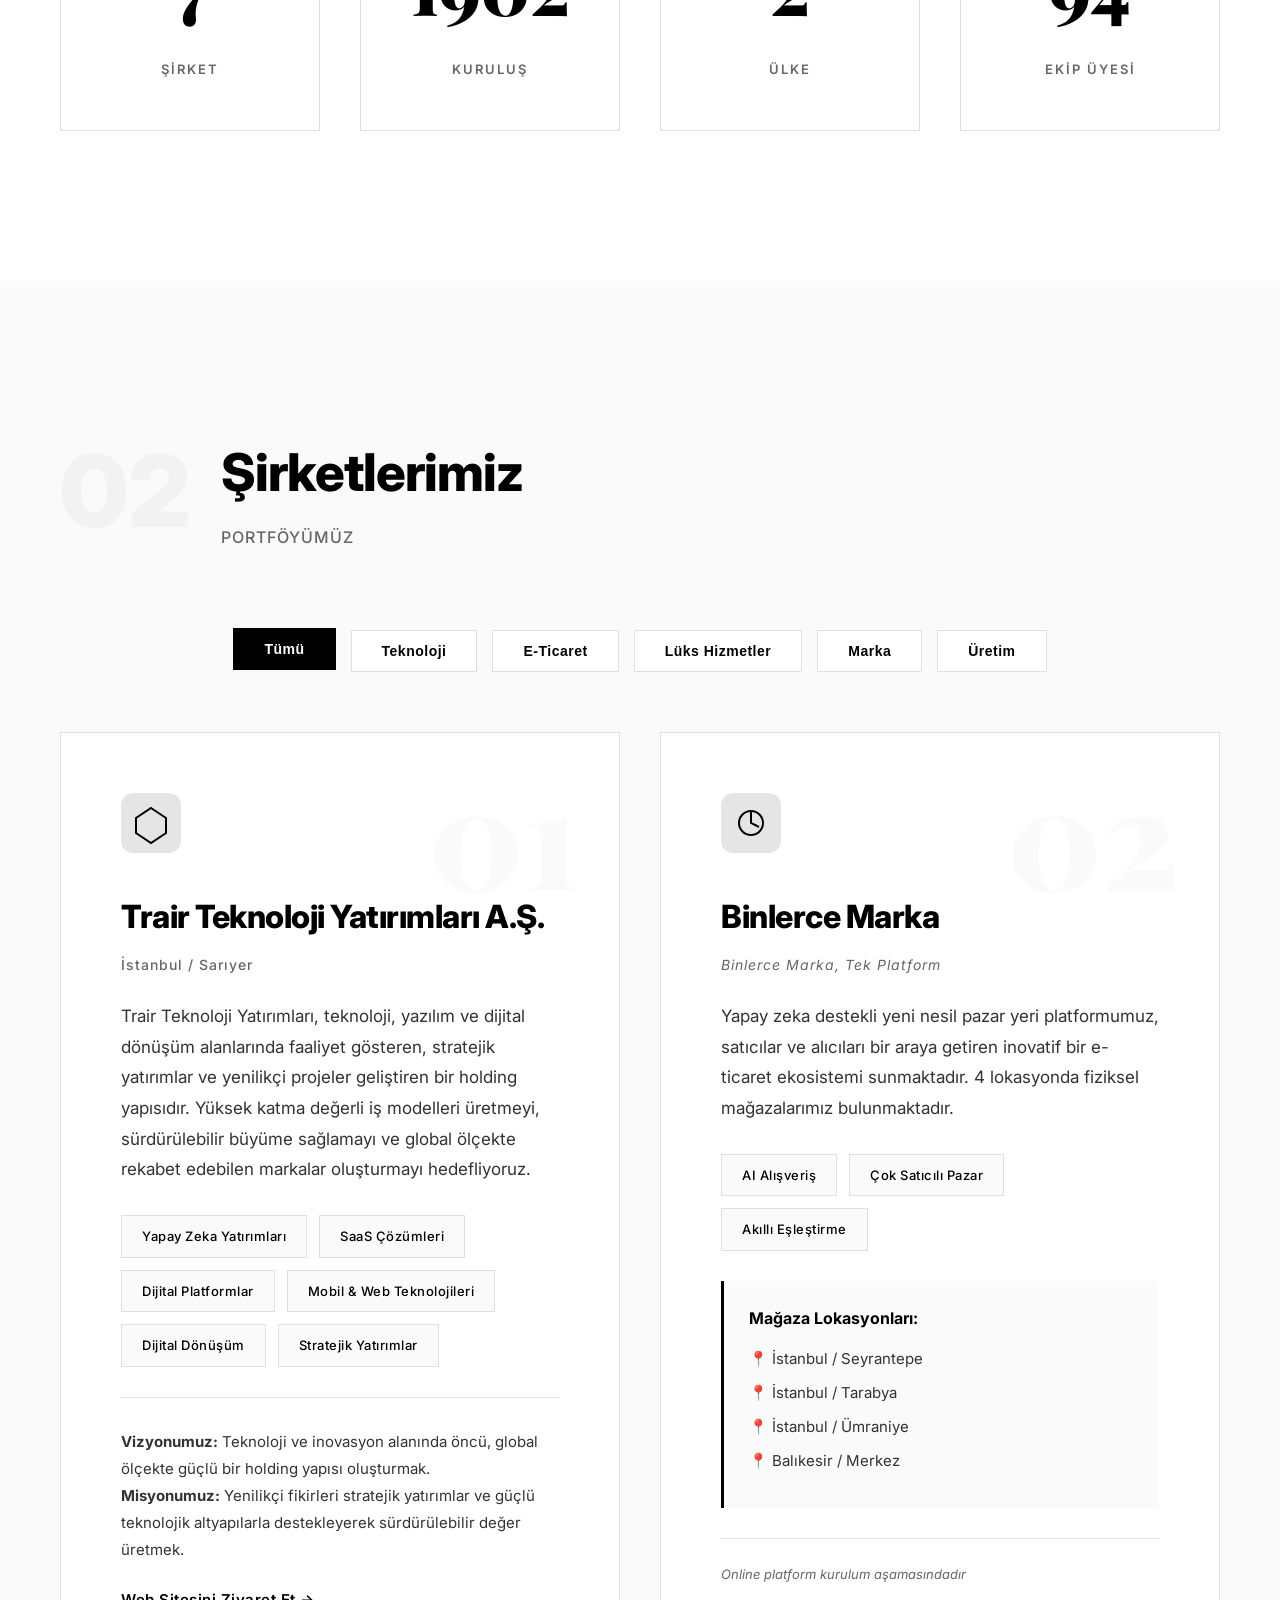
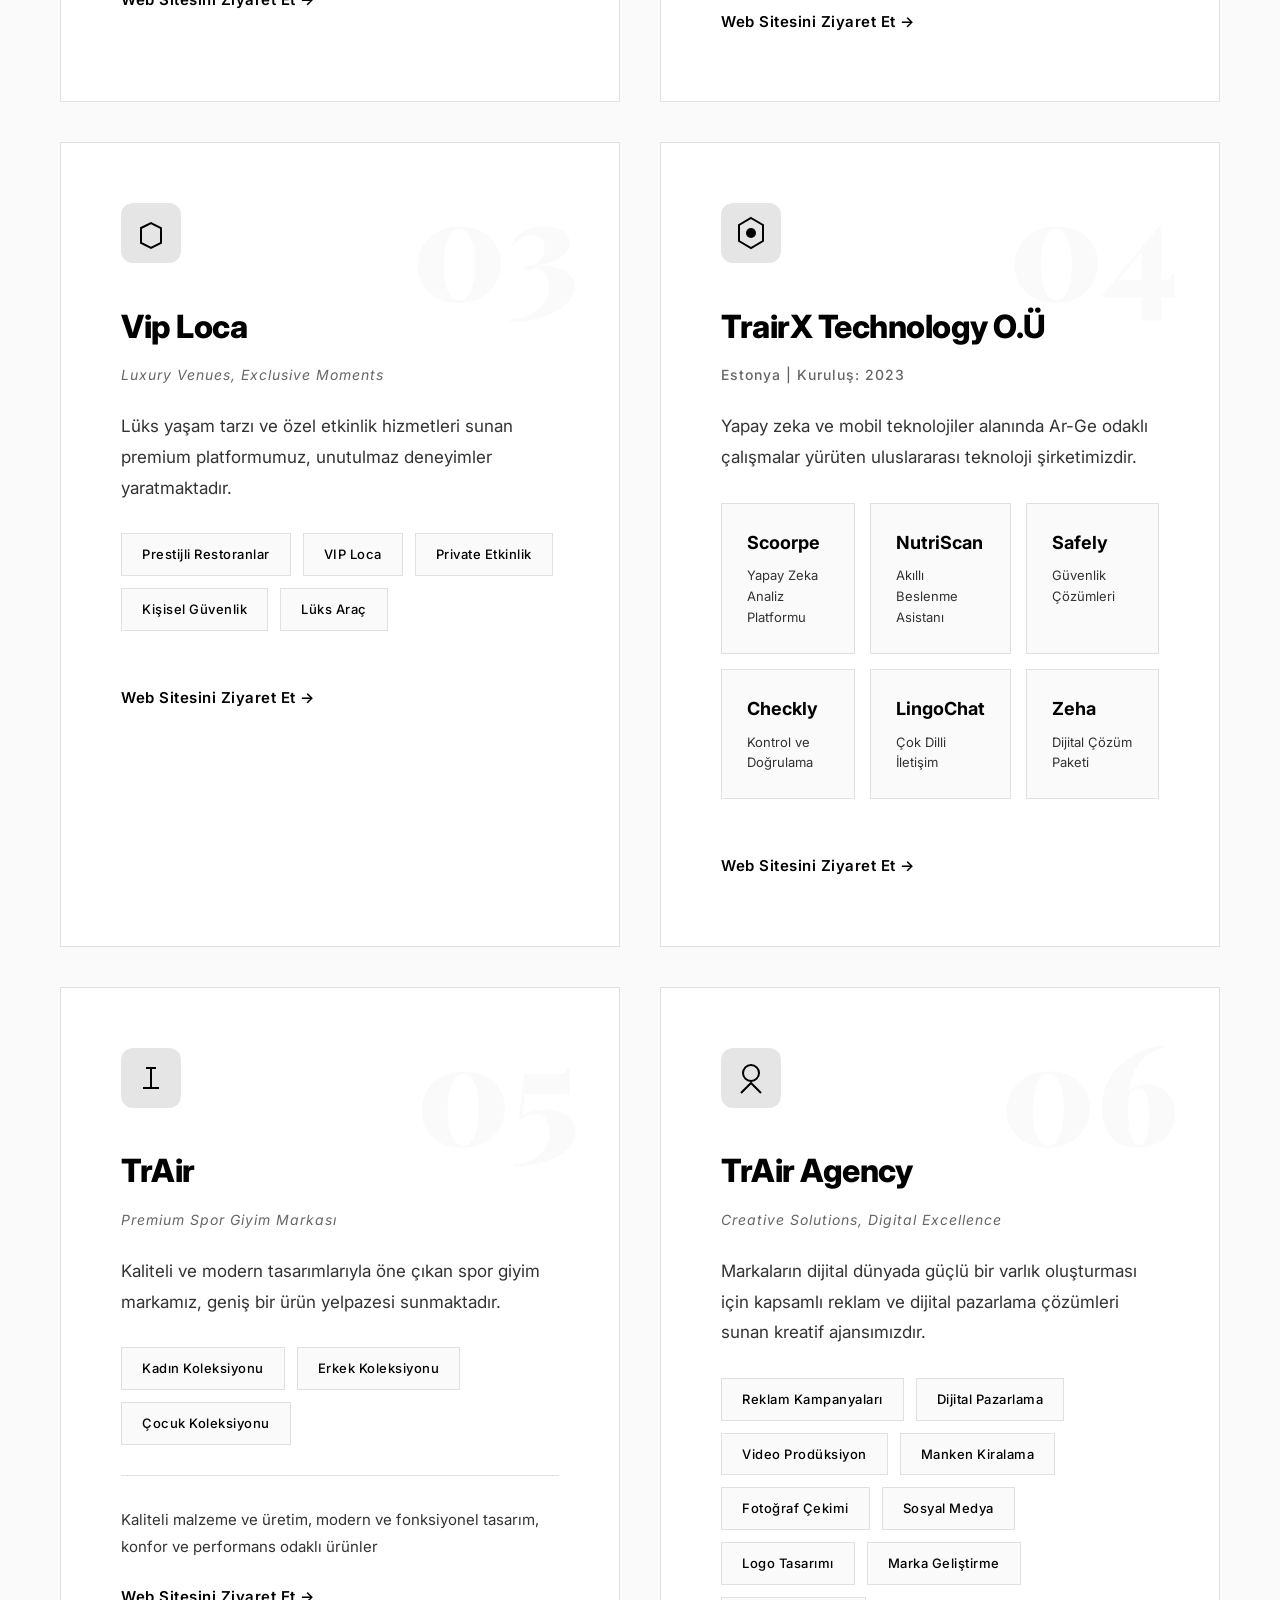
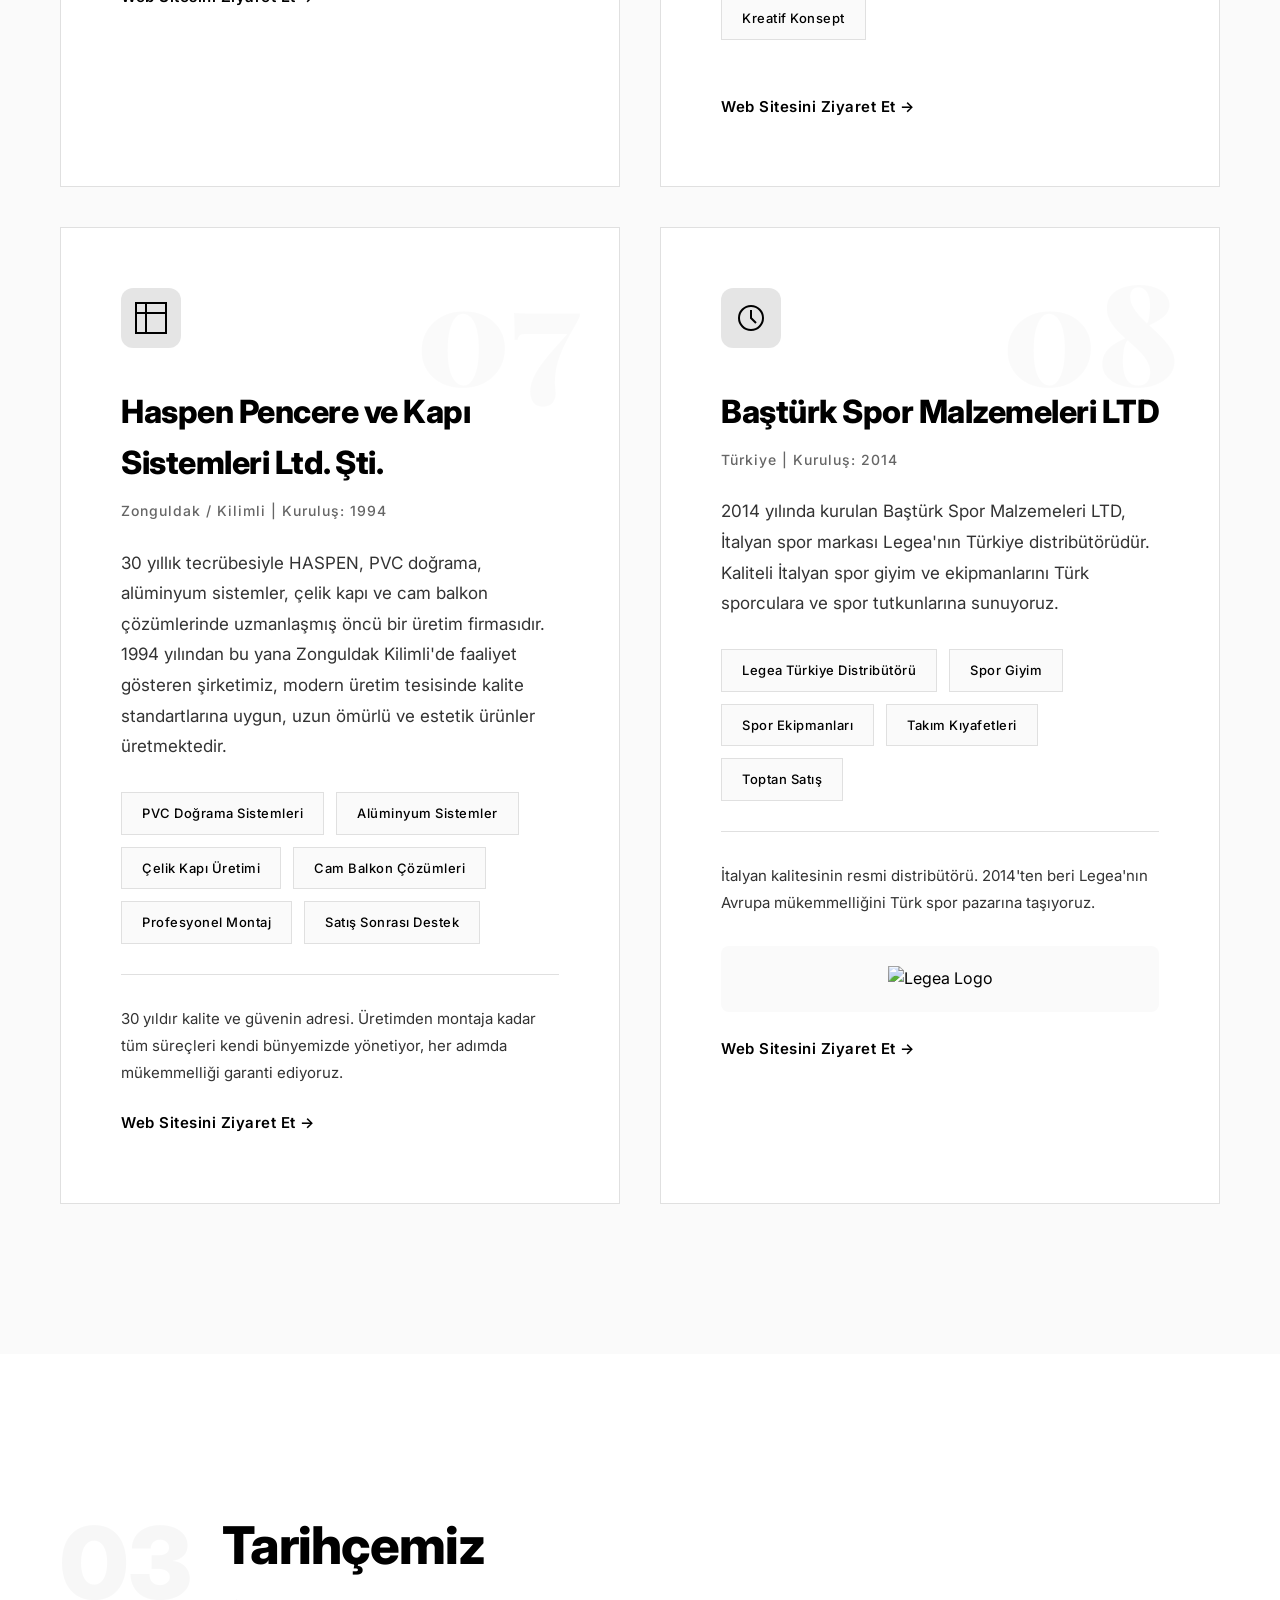
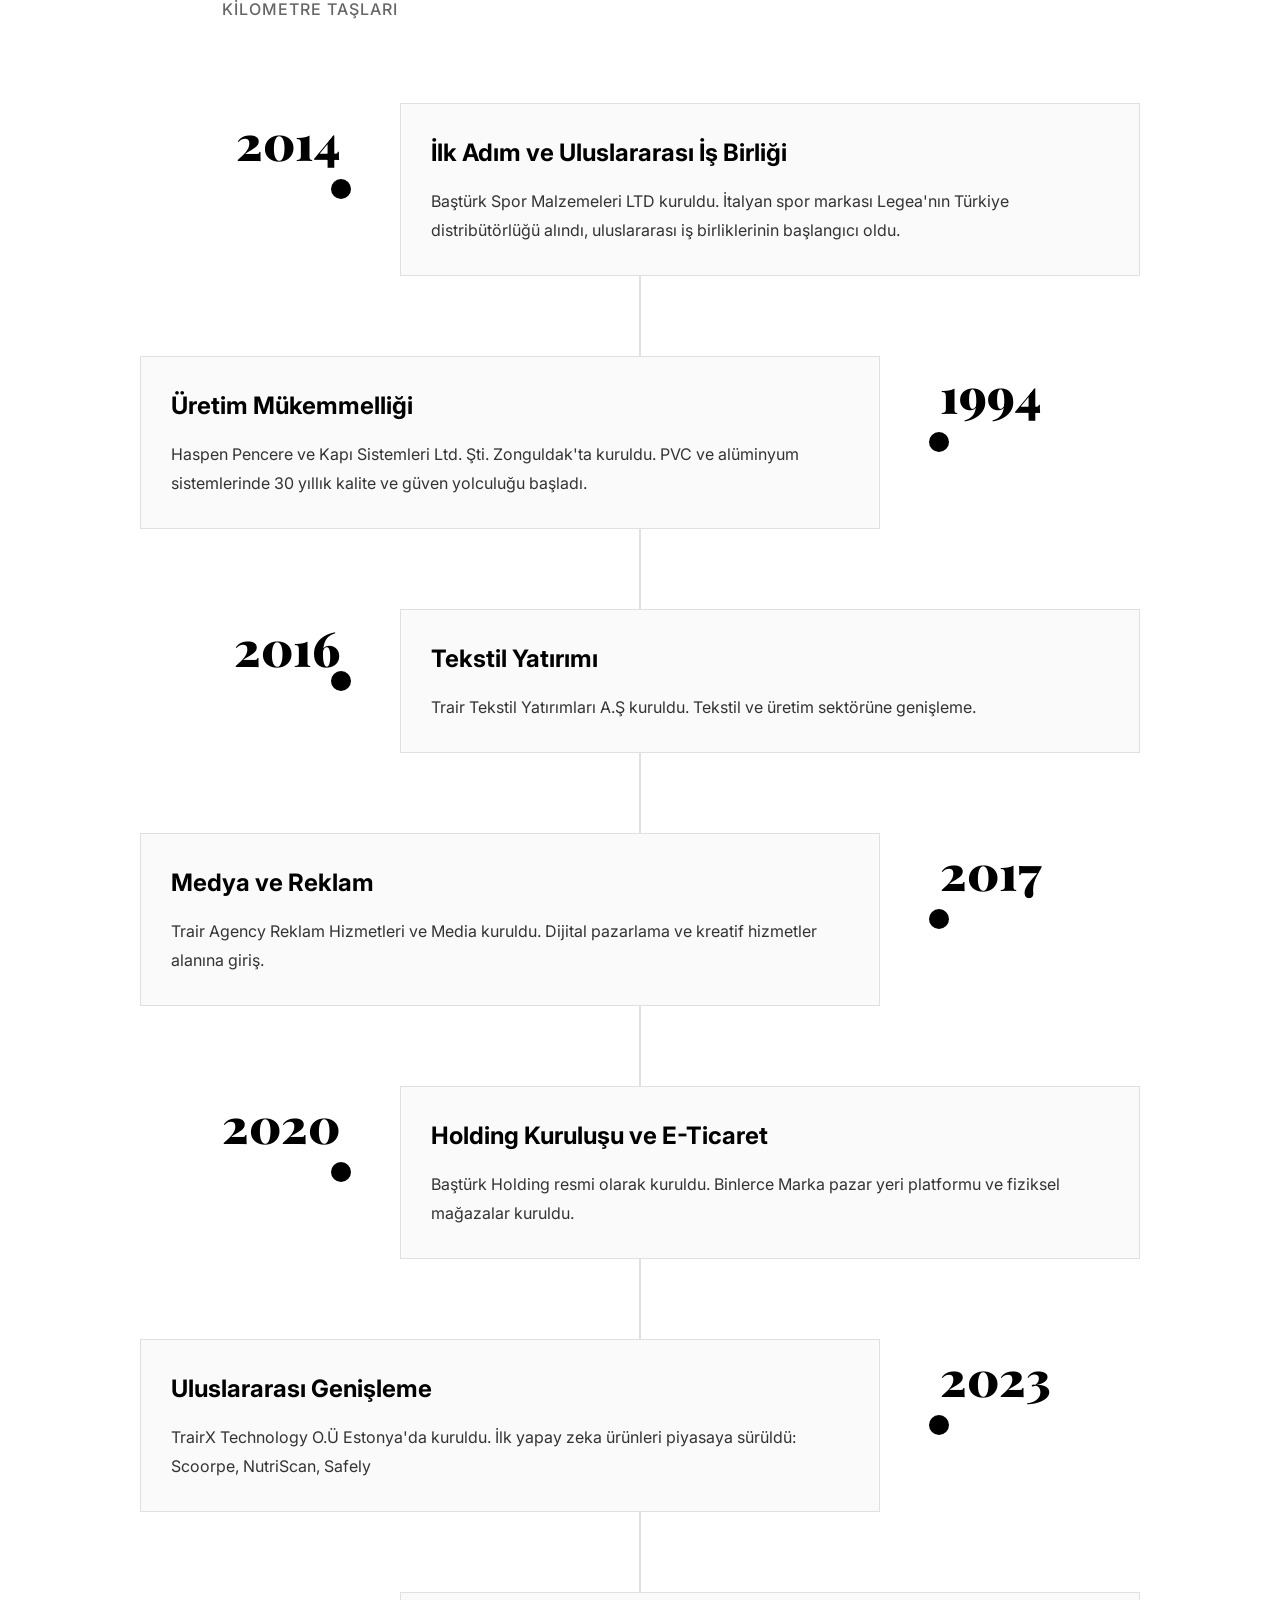
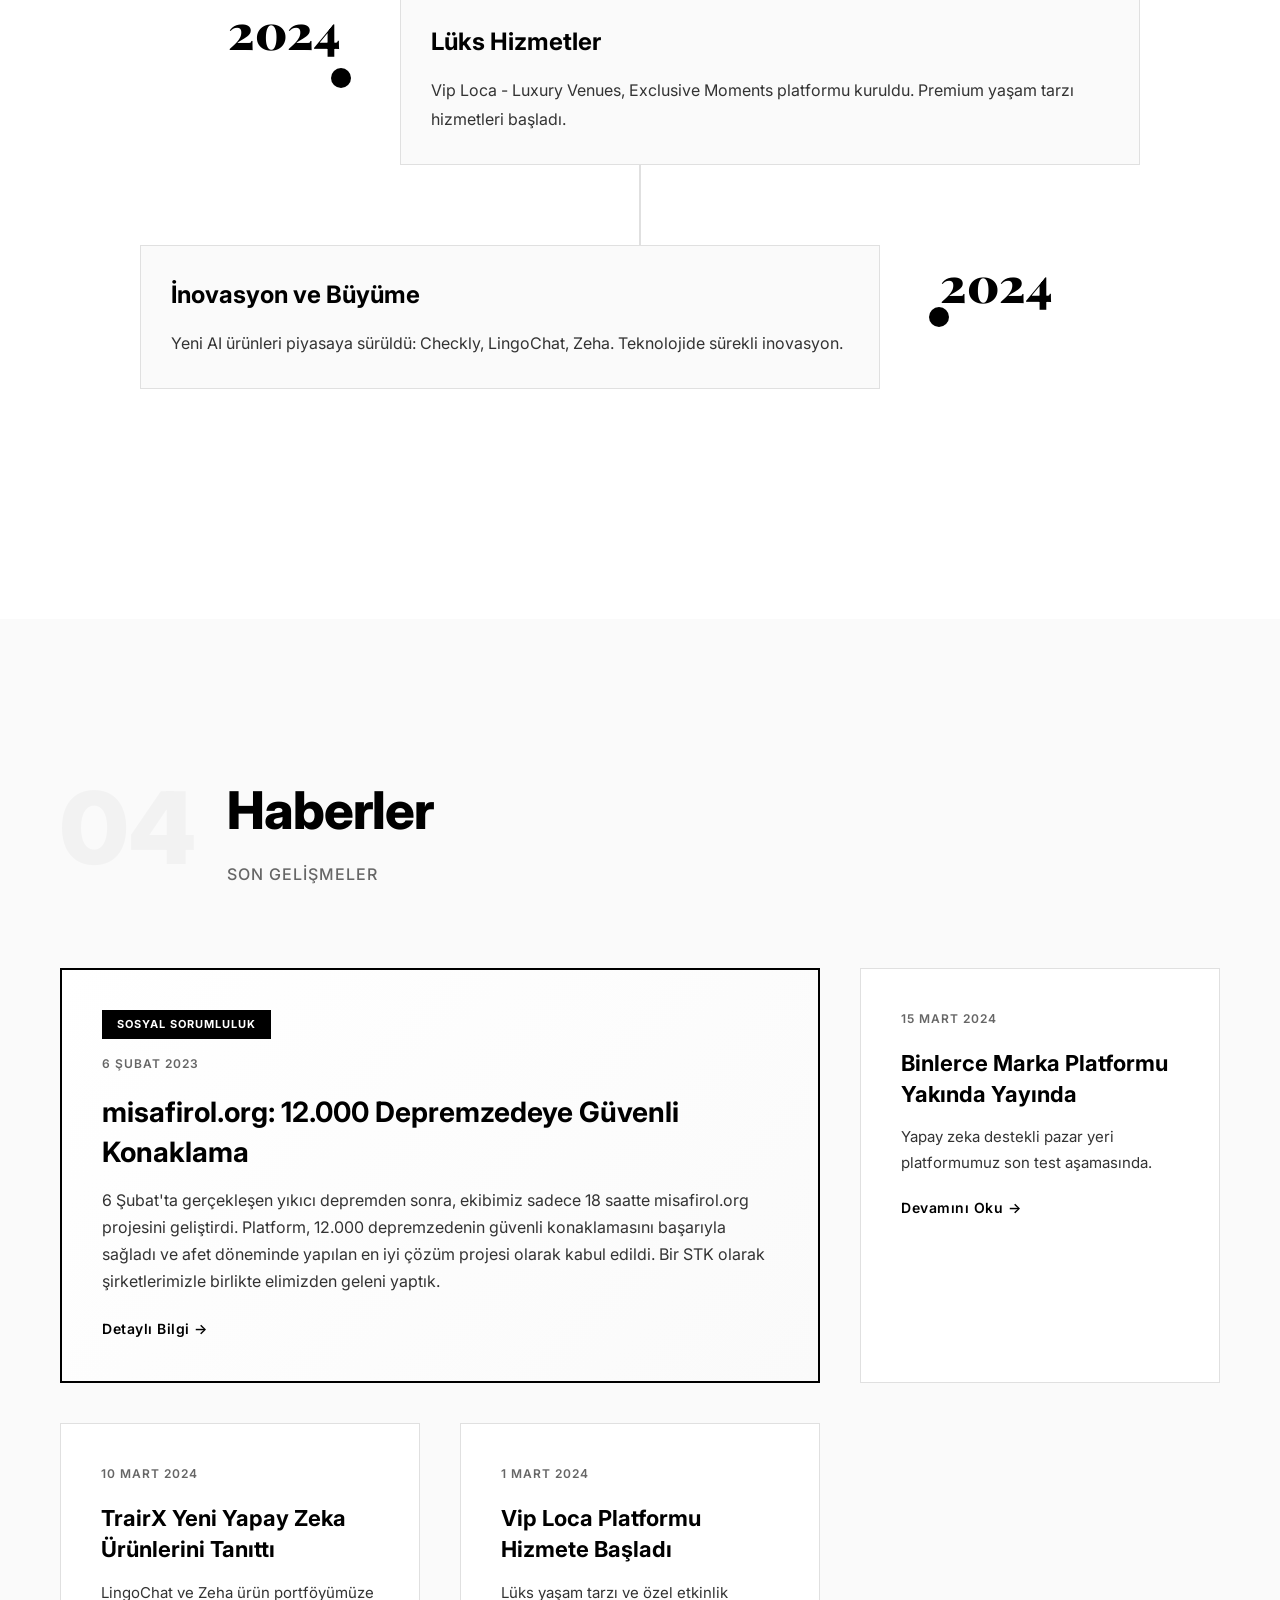
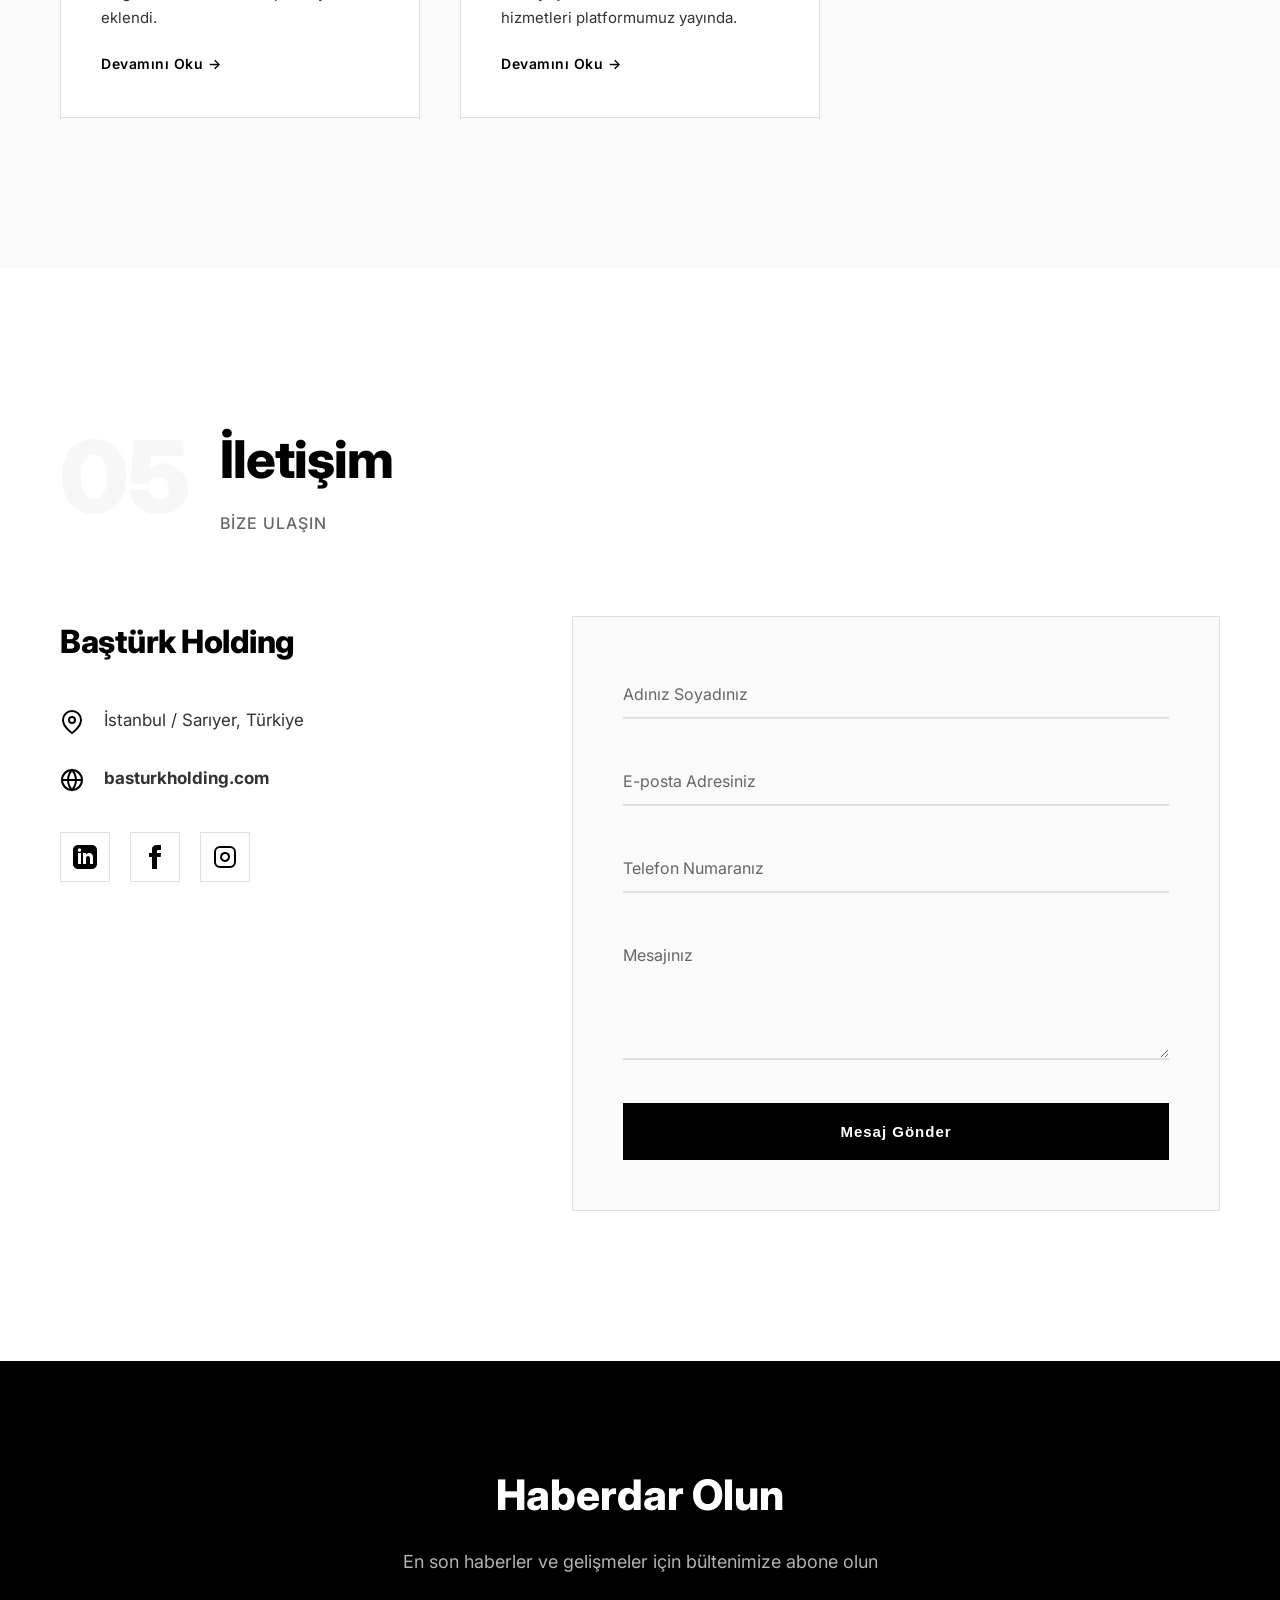
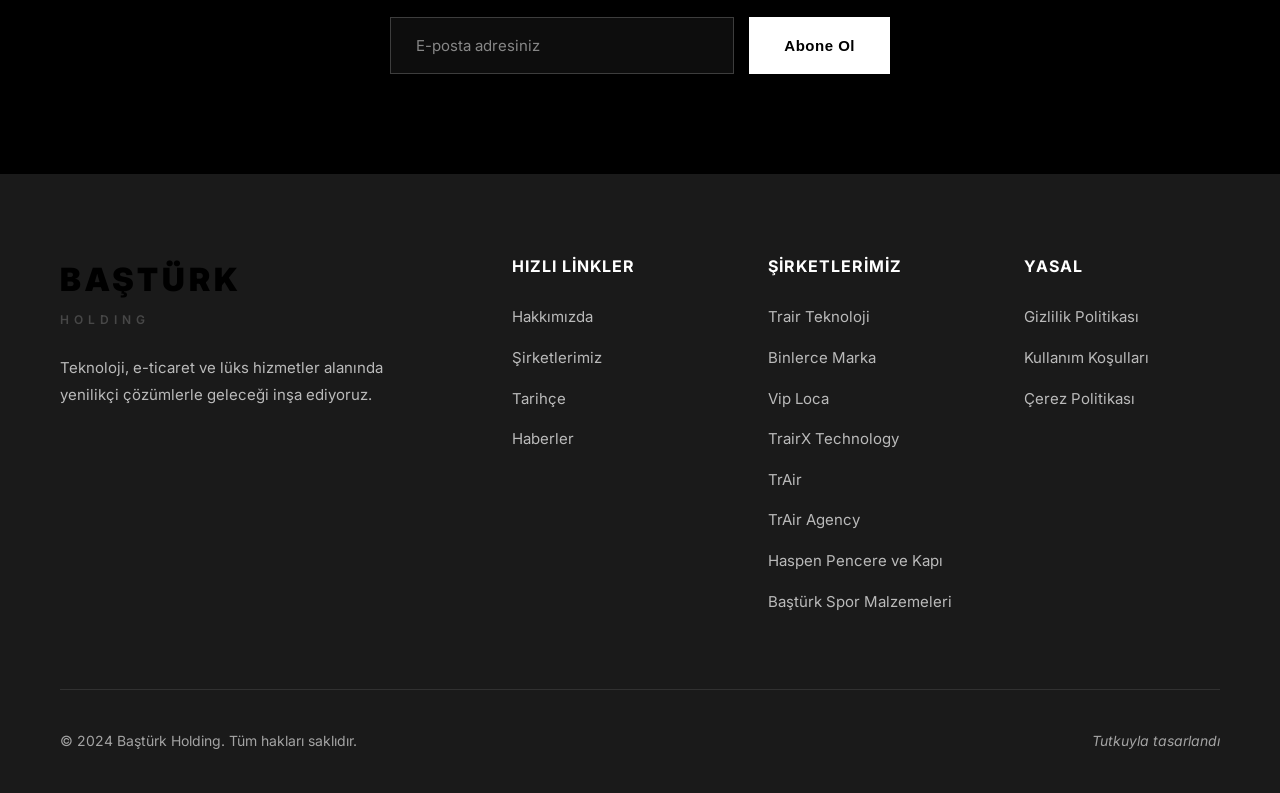
==== commit 084c4214: "feat: Gelişmiş animasyonlar, çalışan formlar ve teşekkür sayfası eklendi - Legea logosu düzeltildi (" ====
--- a/index.html
+++ b/index.html
@@ -159,16 +159,24 @@
                         <h3>Trair Teknoloji Yatırımları A.Ş.</h3>
                         <p class="location">İstanbul / Sarıyer</p>
                     </div>
-                    <p class="company-description" data-en="Our technology company specialized in digital transformation and software solutions, offering services in a wide range.">
-                        Dijital dönüşüm ve yazılım çözümleri alanında uzmanlaşmış teknoloji şirketimiz, geniş bir yelpazede hizmet sunmaktadır.
+                    <p class="company-description" data-en="Trair Technology Investments is a holding structure operating in technology, software and digital transformation, developing strategic investments and innovative projects. We produce high value-added business models, ensure sustainable growth and create globally competitive brands.">
+                        Trair Teknoloji Yatırımları, teknoloji, yazılım ve dijital dönüşüm alanlarında faaliyet gösteren, stratejik yatırımlar ve yenilikçi projeler geliştiren bir holding yapısıdır. Yüksek katma değerli iş modelleri üretmeyi, sürdürülebilir büyüme sağlamayı ve global ölçekte rekabet edebilen markalar oluşturmayı hedefliyoruz.
                     </p>
                     <div class="company-services">
-                        <span class="service-tag">Teknoloji Ürünleri</span>
-                        <span class="service-tag">E-Ticaret (B2B, B2C, C2C)</span>
-                        <span class="service-tag">Kurumsal Web</span>
-                        <span class="service-tag">Mobil Uygulama</span>
-                    </div>
-                    <a href="#" class="company-link" data-en="Learn More">Detaylı Bilgi →</a>
+                        <span class="service-tag">Yapay Zeka Yatırımları</span>
+                        <span class="service-tag">SaaS Çözümleri</span>
+                        <span class="service-tag">Dijital Platformlar</span>
+                        <span class="service-tag">Mobil & Web Teknolojileri</span>
+                        <span class="service-tag">Dijital Dönüşüm</span>
+                        <span class="service-tag">Stratejik Yatırımlar</span>
+                    </div>
+                    <div class="values">
+                        <p data-en="Vision: To be a pioneer in technology and innovation, creating a globally strong holding structure. Mission: To produce sustainable value by supporting innovative ideas with strategic investments and strong technological infrastructure.">
+                            <strong>Vizyonumuz:</strong> Teknoloji ve inovasyon alanında öncü, global ölçekte güçlü bir holding yapısı oluşturmak.<br>
+                            <strong>Misyonumuz:</strong> Yenilikçi fikirleri stratejik yatırımlar ve güçlü teknolojik altyapılarla destekleyerek sürdürülebilir değer üretmek.
+                        </p>
+                    </div>
+                    <a href="https://www.trair.com.tr" target="_blank" rel="noopener noreferrer" class="company-link" data-en="Visit Website">Web Sitesini Ziyaret Et →</a>
                 </div>
                 <div class="company-card" data-category="eticaret">
                     <div class="company-number">02</div>
@@ -201,7 +209,7 @@
                         </ul>
                     </div>
                     <p class="status" data-en="Online platform under construction">Online platform kurulum aşamasındadır</p>
-                    <a href="#" class="company-link" data-en="Learn More">Detaylı Bilgi →</a>
+                    <a href="https://www.binlercemarka.com" target="_blank" rel="noopener noreferrer" class="company-link" data-en="Visit Website">Web Sitesini Ziyaret Et →</a>
                 </div>
 
                 <!-- Company Card 3 -->
@@ -227,7 +235,7 @@
                         <span class="service-tag">Kişisel Güvenlik</span>
                         <span class="service-tag">Lüks Araç</span>
                     </div>
-                    <a href="#" class="company-link" data-en="Learn More">Detaylı Bilgi →</a>
+                    <a href="https://www.viploca.com" target="_blank" rel="noopener noreferrer" class="company-link" data-en="Visit Website">Web Sitesini Ziyaret Et →</a>
                 </div>
 
                 <!-- Company Card 4 -->
@@ -273,7 +281,7 @@
                             <p data-en="Digital Solution Package">Dijital Çözüm Paketi</p>
                         </div>
                     </div>
-                    <a href="#" class="company-link" data-en="Learn More">Detaylı Bilgi →</a>
+                    <a href="https://www.trairx.com" target="_blank" rel="noopener noreferrer" class="company-link" data-en="Visit Website">Web Sitesini Ziyaret Et →</a>
                 </div>
 
                 <!-- Company Card 5 -->
@@ -302,7 +310,7 @@
                             Kaliteli malzeme ve üretim, modern ve fonksiyonel tasarım, konfor ve performans odaklı ürünler
                         </p>
                     </div>
-                    <a href="#" class="company-link" data-en="Learn More">Detaylı Bilgi →</a>
+                    <a href="https://www.trair.com.tr" target="_blank" rel="noopener noreferrer" class="company-link" data-en="Visit Website">Web Sitesini Ziyaret Et →</a>
                 </div>
 
                 <!-- Company Card 6 -->
@@ -333,7 +341,7 @@
                         <span class="service-tag">Marka Geliştirme</span>
                         <span class="service-tag">Kreatif Konsept</span>
                     </div>
-                    <a href="#" class="company-link" data-en="Learn More">Detaylı Bilgi →</a>
+                    <a href="https://www.trairagency.com" target="_blank" rel="noopener noreferrer" class="company-link" data-en="Visit Website">Web Sitesini Ziyaret Et →</a>
                 </div>
 
                 <!-- Company Card 7 -->
@@ -366,7 +374,7 @@
                             30 yıldır kalite ve güvenin adresi. Üretimden montaja kadar tüm süreçleri kendi bünyemizde yönetiyor, her adımda mükemmelliği garanti ediyoruz.
                         </p>
                     </div>
-                    <a href="#" class="company-link" data-en="Learn More">Detaylı Bilgi →</a>
+                    <a href="https://www.haspenpvc.com" target="_blank" rel="noopener noreferrer" class="company-link" data-en="Visit Website">Web Sitesini Ziyaret Et →</a>
                 </div>
 
                 <!-- Company Card 8 -->
@@ -398,10 +406,10 @@
                             İtalyan kalitesinin resmi distribütörü. 2014'ten beri Legea'nın Avrupa mükemmelliğini Türk spor pazarına taşıyoruz.
                         </p>
                     </div>
-                    <div style="margin-top: 30px; padding: 20px; background-color: var(--bg-light); text-align: center;">
-                        <img src="Legea.logo" alt="Legea Logo" style="max-width: 200px; height: auto;" onerror="this.parentElement.innerHTML='<p style=color:var(--light-gray)>Legea - Italian Sports Brand</p>'">
-                    </div>
-                    <a href="#" class="company-link" data-en="Learn More">Detaylı Bilgi →</a>
+                    <div style="margin-top: 30px; padding: 20px; background-color: var(--bg-light); border-radius: 8px; text-align: center;">
+                        <img src="https://upload.wikimedia.org/wikipedia/commons/5/56/Logo_Legea.png" alt="Legea Logo" style="max-width: 200px; height: auto;">
+                    </div>
+                    <a href="https://www.trair.com.tr" target="_blank" rel="noopener noreferrer" class="company-link" data-en="Visit Website">Web Sitesini Ziyaret Et →</a>
                 </div>
             </div>
         </div>
@@ -569,21 +577,28 @@
                     </div>
                 </div>
                 <div class="contact-form-box">
-                    <form class="contact-form" id="contactForm">
+                    <form class="contact-form" id="contactForm" action="https://formsubmit.co/info@trair.com.tr" method="POST">
+                        <!-- FormSubmit Configuration -->
+                        <input type="hidden" name="_subject" value="Yeni İletişim Formu Mesajı - Baştürk Holding">
+                        <input type="hidden" name="_captcha" value="false">
+                        <input type="hidden" name="_template" value="table">
+                        <input type="hidden" name="_next" value="https://basturkholding.com/tesekkurler.html">
+                        <input type="text" name="_honey" style="display:none">
+                        
                         <div class="form-group">
-                            <input type="text" id="name" required placeholder=" ">
+                            <input type="text" id="name" name="name" required placeholder=" ">
                             <label for="name" data-en="Your Name">Adınız Soyadınız</label>
                         </div>
                         <div class="form-group">
-                            <input type="email" id="email" required placeholder=" ">
+                            <input type="email" id="email" name="email" required placeholder=" ">
                             <label for="email" data-en="Your Email">E-posta Adresiniz</label>
                         </div>
                         <div class="form-group">
-                            <input type="tel" id="phone" placeholder=" ">
+                            <input type="tel" id="phone" name="phone" placeholder=" ">
                             <label for="phone" data-en="Phone Number">Telefon Numaranız</label>
                         </div>
                         <div class="form-group">
-                            <textarea id="message" rows="5" required placeholder=" "></textarea>
+                            <textarea id="message" name="message" rows="5" required placeholder=" "></textarea>
                             <label for="message" data-en="Your Message">Mesajınız</label>
                         </div>
                         <button type="submit" class="submit-btn" data-en="Send Message">Mesaj Gönder</button>
--- a/style.css
+++ b/style.css
@@ -1422,12 +1422,348 @@
 .fade-in {
     opacity: 0;
     transform: translateY(30px);
-    transition: all 0.8s ease;
+    transition: all 0.8s cubic-bezier(0.4, 0, 0.2, 1);
 }
 
 .fade-in.visible {
     opacity: 1;
     transform: translateY(0);
+}
+
+/* Slide in from left */
+.slide-in-left {
+    opacity: 0;
+    transform: translateX(-50px);
+    transition: all 0.8s cubic-bezier(0.4, 0, 0.2, 1);
+}
+
+.slide-in-left.visible {
+    opacity: 1;
+    transform: translateX(0);
+}
+
+/* Slide in from right */
+.slide-in-right {
+    opacity: 0;
+    transform: translateX(50px);
+    transition: all 0.8s cubic-bezier(0.4, 0, 0.2, 1);
+}
+
+.slide-in-right.visible {
+    opacity: 1;
+    transform: translateX(0);
+}
+
+/* Scale up animation */
+.scale-up {
+    opacity: 0;
+    transform: scale(0.9);
+    transition: all 0.6s cubic-bezier(0.4, 0, 0.2, 1);
+}
+
+.scale-up.visible {
+    opacity: 1;
+    transform: scale(1);
+}
+
+/* Enhanced company card hover */
+.company-card {
+    transition: all 0.4s cubic-bezier(0.4, 0, 0.2, 1);
+    position: relative;
+    overflow: hidden;
+}
+
+.company-card::before {
+    content: '';
+    position: absolute;
+    top: 0;
+    left: -100%;
+    width: 100%;
+    height: 100%;
+    background: linear-gradient(90deg, transparent, rgba(255,255,255,0.1), transparent);
+    transition: left 0.6s;
+}
+
+.company-card:hover::before {
+    left: 100%;
+}
+
+.company-card:hover {
+    transform: translateY(-10px) scale(1.02);
+    box-shadow: 0 20px 60px rgba(0, 0, 0, 0.15);
+}
+
+.company-card:hover .company-icon {
+    transform: scale(1.1) rotate(5deg);
+}
+
+.company-icon {
+    transition: all 0.4s cubic-bezier(0.4, 0, 0.2, 1);
+}
+
+/* Smooth scroll behavior */
+html {
+    scroll-behavior: smooth;
+}
+
+/* Page load animations */
+@keyframes fadeInUp {
+    from {
+        opacity: 0;
+        transform: translateY(30px);
+    }
+    to {
+        opacity: 1;
+        transform: translateY(0);
+    }
+}
+
+@keyframes fadeInDown {
+    from {
+        opacity: 0;
+        transform: translateY(-30px);
+    }
+    to {
+        opacity: 1;
+        transform: translateY(0);
+    }
+}
+
+@keyframes fadeInLeft {
+    from {
+        opacity: 0;
+        transform: translateX(-30px);
+    }
+    to {
+        opacity: 1;
+        transform: translateX(0);
+    }
+}
+
+@keyframes fadeInRight {
+    from {
+        opacity: 0;
+        transform: translateX(30px);
+    }
+    to {
+        opacity: 1;
+        transform: translateX(0);
+    }
+}
+
+@keyframes scaleIn {
+    from {
+        opacity: 0;
+        transform: scale(0.9);
+    }
+    to {
+        opacity: 1;
+        transform: scale(1);
+    }
+}
+
+@keyframes slideInFromBottom {
+    from {
+        opacity: 0;
+        transform: translateY(50px);
+    }
+    to {
+        opacity: 1;
+        transform: translateY(0);
+    }
+}
+
+/* Apply animations on page load */
+.hero-content {
+    animation: fadeInUp 1s ease-out 0.3s both;
+}
+
+.hero-badge {
+    animation: fadeInDown 0.8s ease-out 0.5s both;
+}
+
+.hero-subtitle {
+    animation: fadeInUp 0.8s ease-out 0.7s both;
+}
+
+.hero-description {
+    animation: fadeInUp 0.8s ease-out 0.9s both;
+}
+
+.hero-buttons {
+    animation: fadeInUp 0.8s ease-out 1.1s both;
+}
+
+.section-header {
+    animation: fadeInLeft 0.8s ease-out both;
+}
+
+/* Stagger animation for stats */
+.stat-item:nth-child(1) {
+    animation: scaleIn 0.6s ease-out 0.2s both;
+}
+
+.stat-item:nth-child(2) {
+    animation: scaleIn 0.6s ease-out 0.4s both;
+}
+
+.stat-item:nth-child(3) {
+    animation: scaleIn 0.6s ease-out 0.6s both;
+}
+
+.stat-item:nth-child(4) {
+    animation: scaleIn 0.6s ease-out 0.8s both;
+}
+
+/* Timeline animation */
+.timeline-item {
+    opacity: 0;
+    transform: translateX(-30px);
+    transition: all 0.8s cubic-bezier(0.4, 0, 0.2, 1);
+}
+
+.timeline-item.visible {
+    opacity: 1;
+    transform: translateX(0);
+}
+
+.timeline-item:nth-child(even) {
+    transform: translateX(30px);
+}
+
+.timeline-item:nth-child(even).visible {
+    transform: translateX(0);
+}
+
+/* Button hover animations */
+.cta-button, .submit-btn, .company-link {
+    position: relative;
+    overflow: hidden;
+    transition: all 0.3s cubic-bezier(0.4, 0, 0.2, 1);
+}
+
+.cta-button::before, .submit-btn::before {
+    content: '';
+    position: absolute;
+    top: 50%;
+    left: 50%;
+    width: 0;
+    height: 0;
+    border-radius: 50%;
+    background: rgba(255, 255, 255, 0.1);
+    transform: translate(-50%, -50%);
+    transition: width 0.6s, height 0.6s;
+}
+
+.cta-button:hover::before, .submit-btn:hover::before {
+    width: 300px;
+    height: 300px;
+}
+
+/* News card enhanced hover */
+.news-card {
+    transition: all 0.4s cubic-bezier(0.4, 0, 0.2, 1);
+}
+
+.news-card:hover {
+    transform: translateY(-10px);
+    box-shadow: 0 20px 60px rgba(0, 0, 0, 0.15);
+}
+
+.news-card:hover .news-image {
+    transform: scale(1.05);
+}
+
+.news-image {
+    transition: transform 0.6s cubic-bezier(0.4, 0, 0.2, 1);
+}
+
+/* Filter button animation */
+.filter-btn {
+    position: relative;
+    transition: all 0.3s ease;
+}
+
+.filter-btn::after {
+    content: '';
+    position: absolute;
+    bottom: 0;
+    left: 50%;
+    width: 0;
+    height: 2px;
+    background: var(--primary-black);
+    transform: translateX(-50%);
+    transition: width 0.3s ease;
+}
+
+.filter-btn:hover::after,
+.filter-btn.active::after {
+    width: 100%;
+}
+
+/* Loading animation enhancement */
+.loader-text {
+    animation: pulse 1.5s ease-in-out infinite;
+}
+
+@keyframes pulse {
+    0%, 100% {
+        opacity: 1;
+    }
+    50% {
+        opacity: 0.5;
+    }
+}
+
+/* Scroll indicator animation */
+.scroll-indicator {
+    animation: bounce 2s infinite;
+}
+
+@keyframes bounce {
+    0%, 20%, 50%, 80%, 100% {
+        transform: translateY(0);
+    }
+    40% {
+        transform: translateY(-10px);
+    }
+    60% {
+        transform: translateY(-5px);
+    }
+}
+
+/* Form input focus animation */
+.form-group input:focus,
+.form-group textarea:focus {
+    transform: translateY(-2px);
+    box-shadow: 0 8px 20px rgba(0, 0, 0, 0.1);
+}
+
+/* Gradient orbs animation */
+.gradient-orb {
+    animation: float 20s ease-in-out infinite;
+}
+
+.gradient-orb:nth-child(2) {
+    animation-delay: -5s;
+    animation-duration: 25s;
+}
+
+.gradient-orb:nth-child(3) {
+    animation-delay: -10s;
+    animation-duration: 30s;
+}
+
+@keyframes float {
+    0%, 100% {
+        transform: translate(0, 0) scale(1);
+    }
+    33% {
+        transform: translate(50px, -50px) scale(1.1);
+    }
+    66% {
+        transform: translate(-50px, 50px) scale(0.9);
+    }
 }
 
 /* Responsive Design */
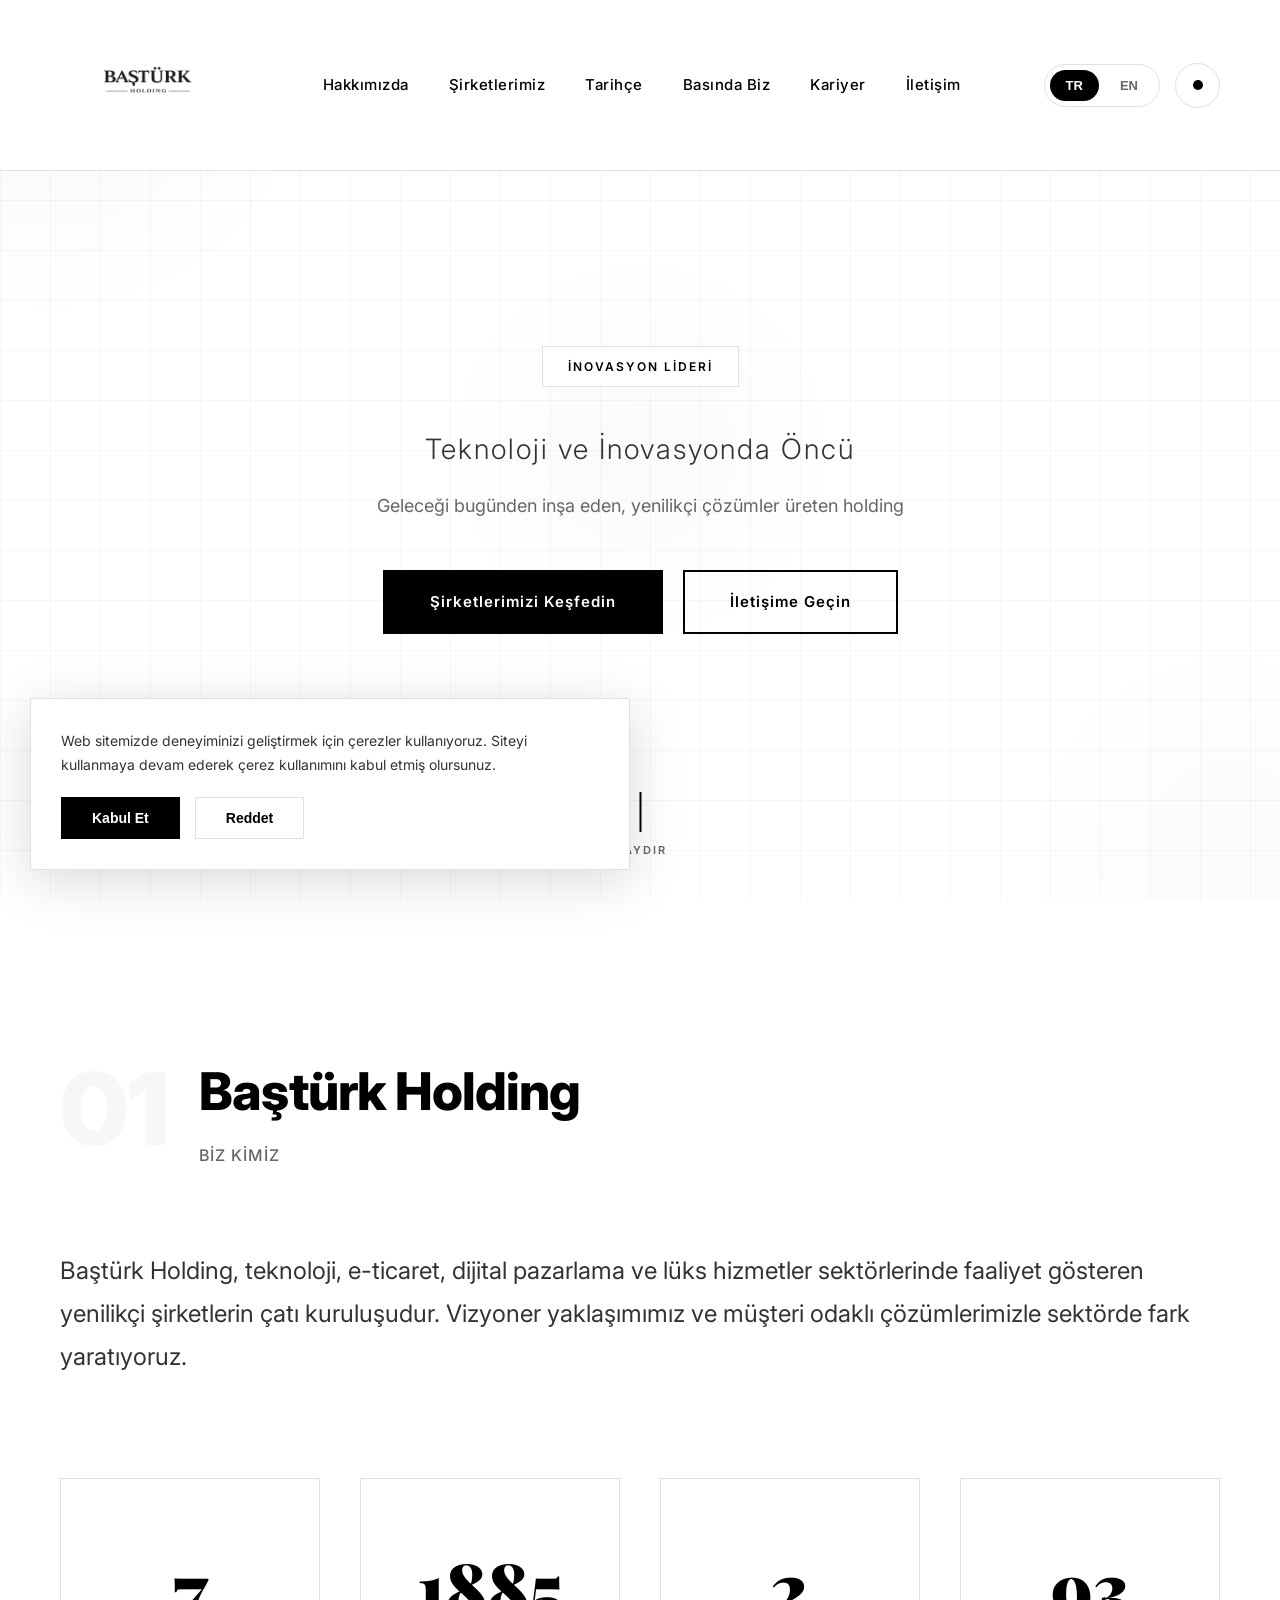
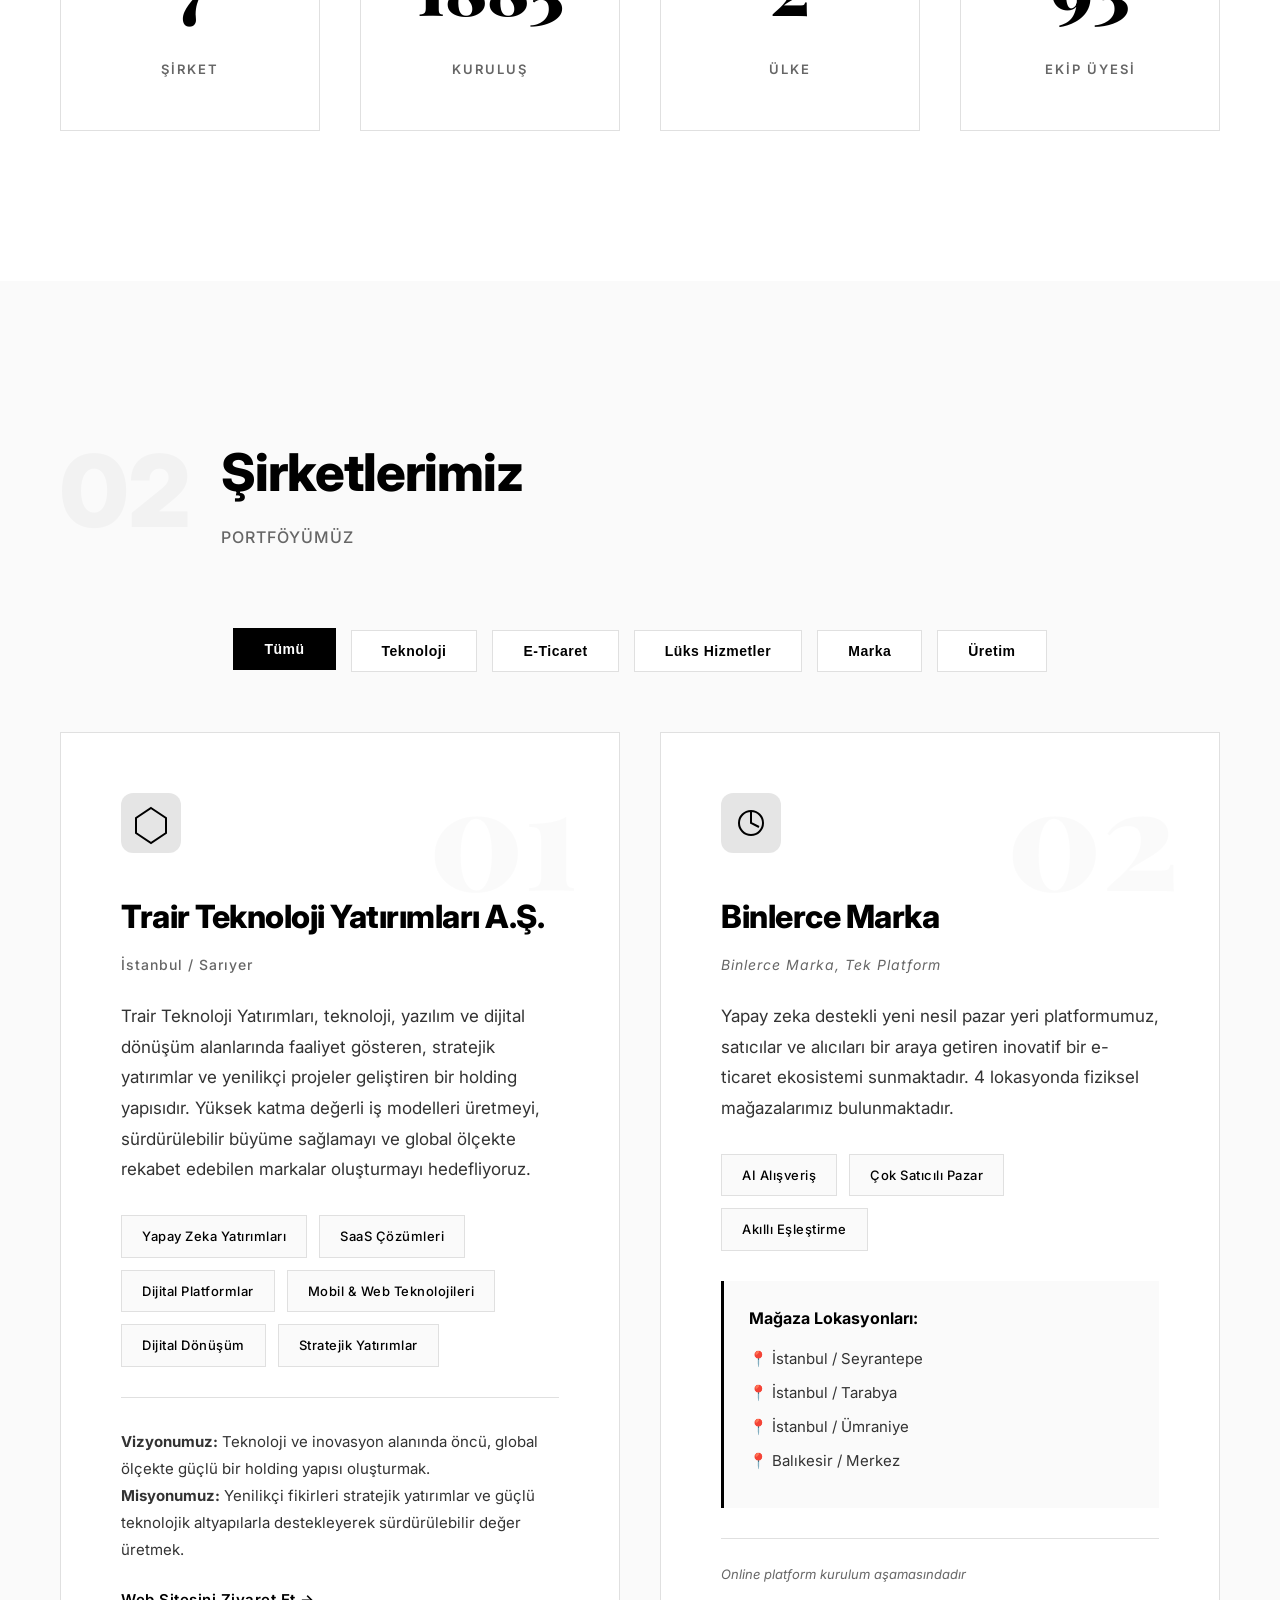
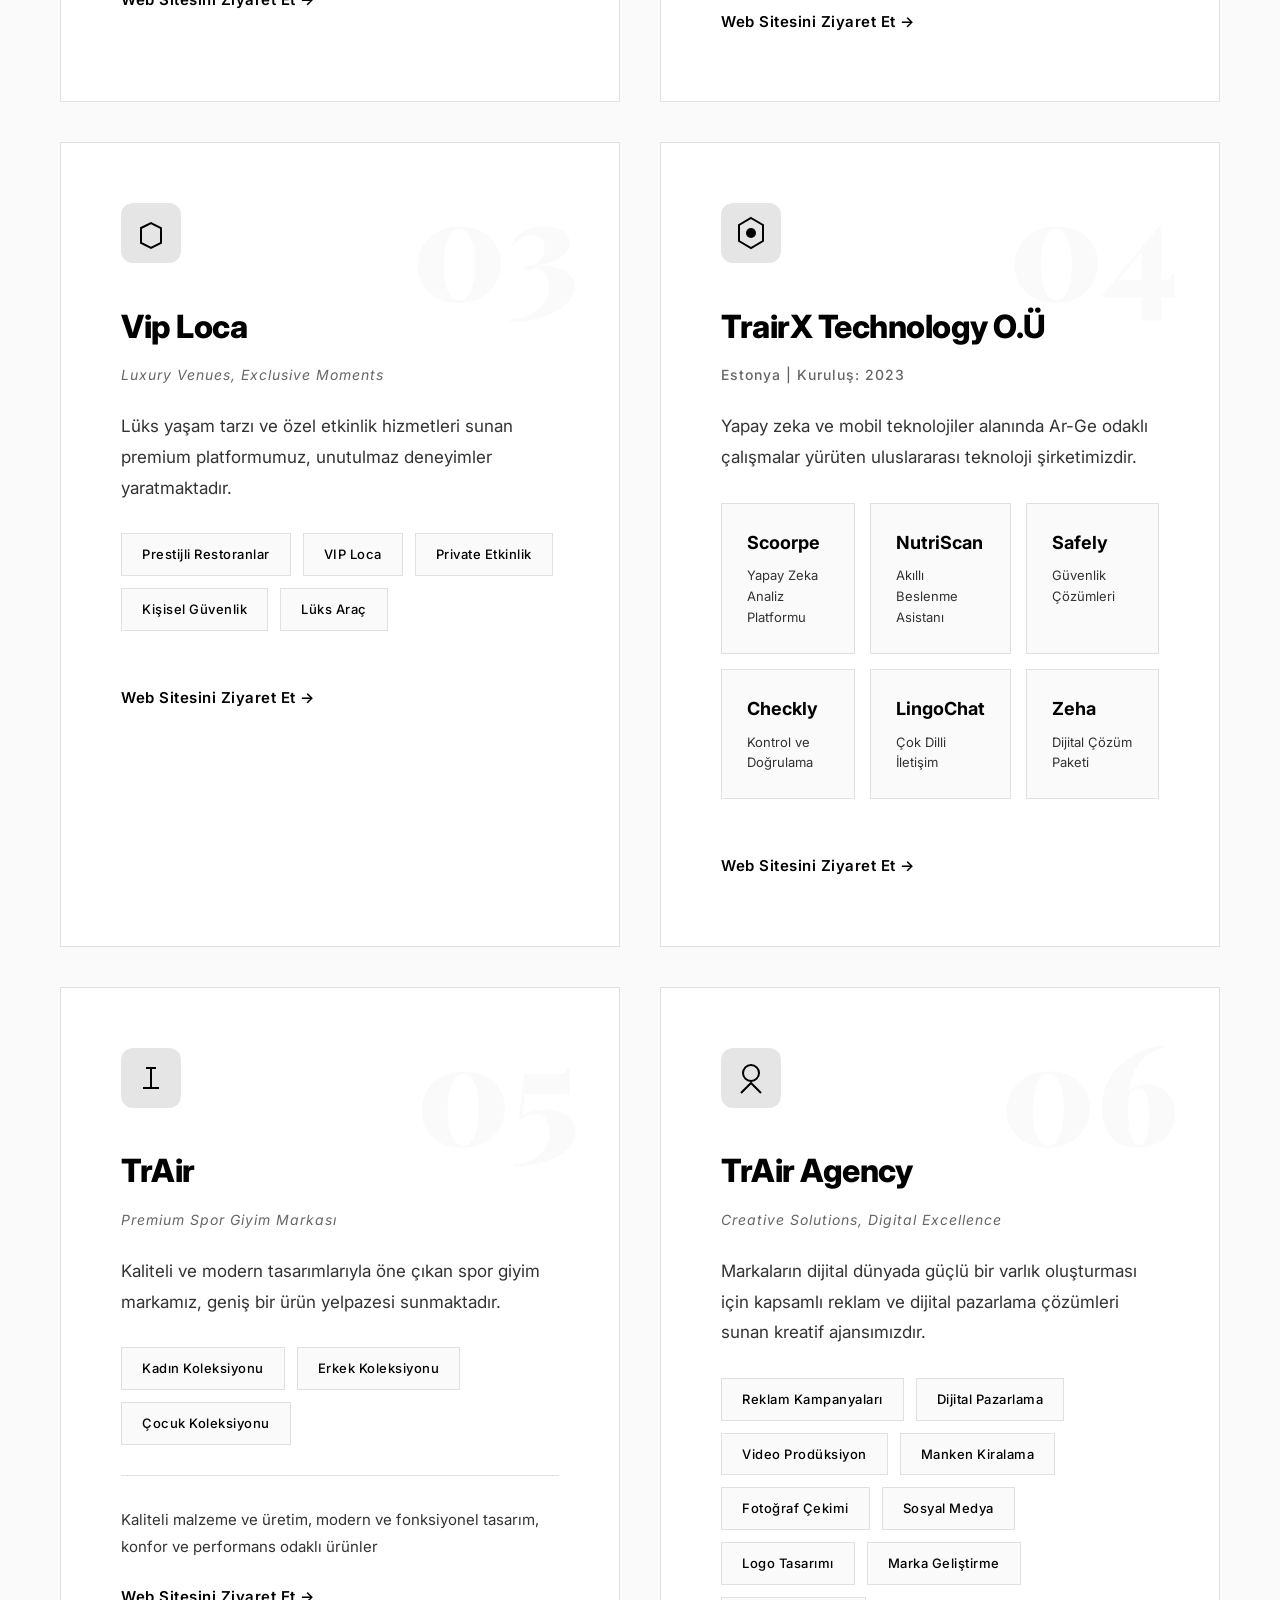
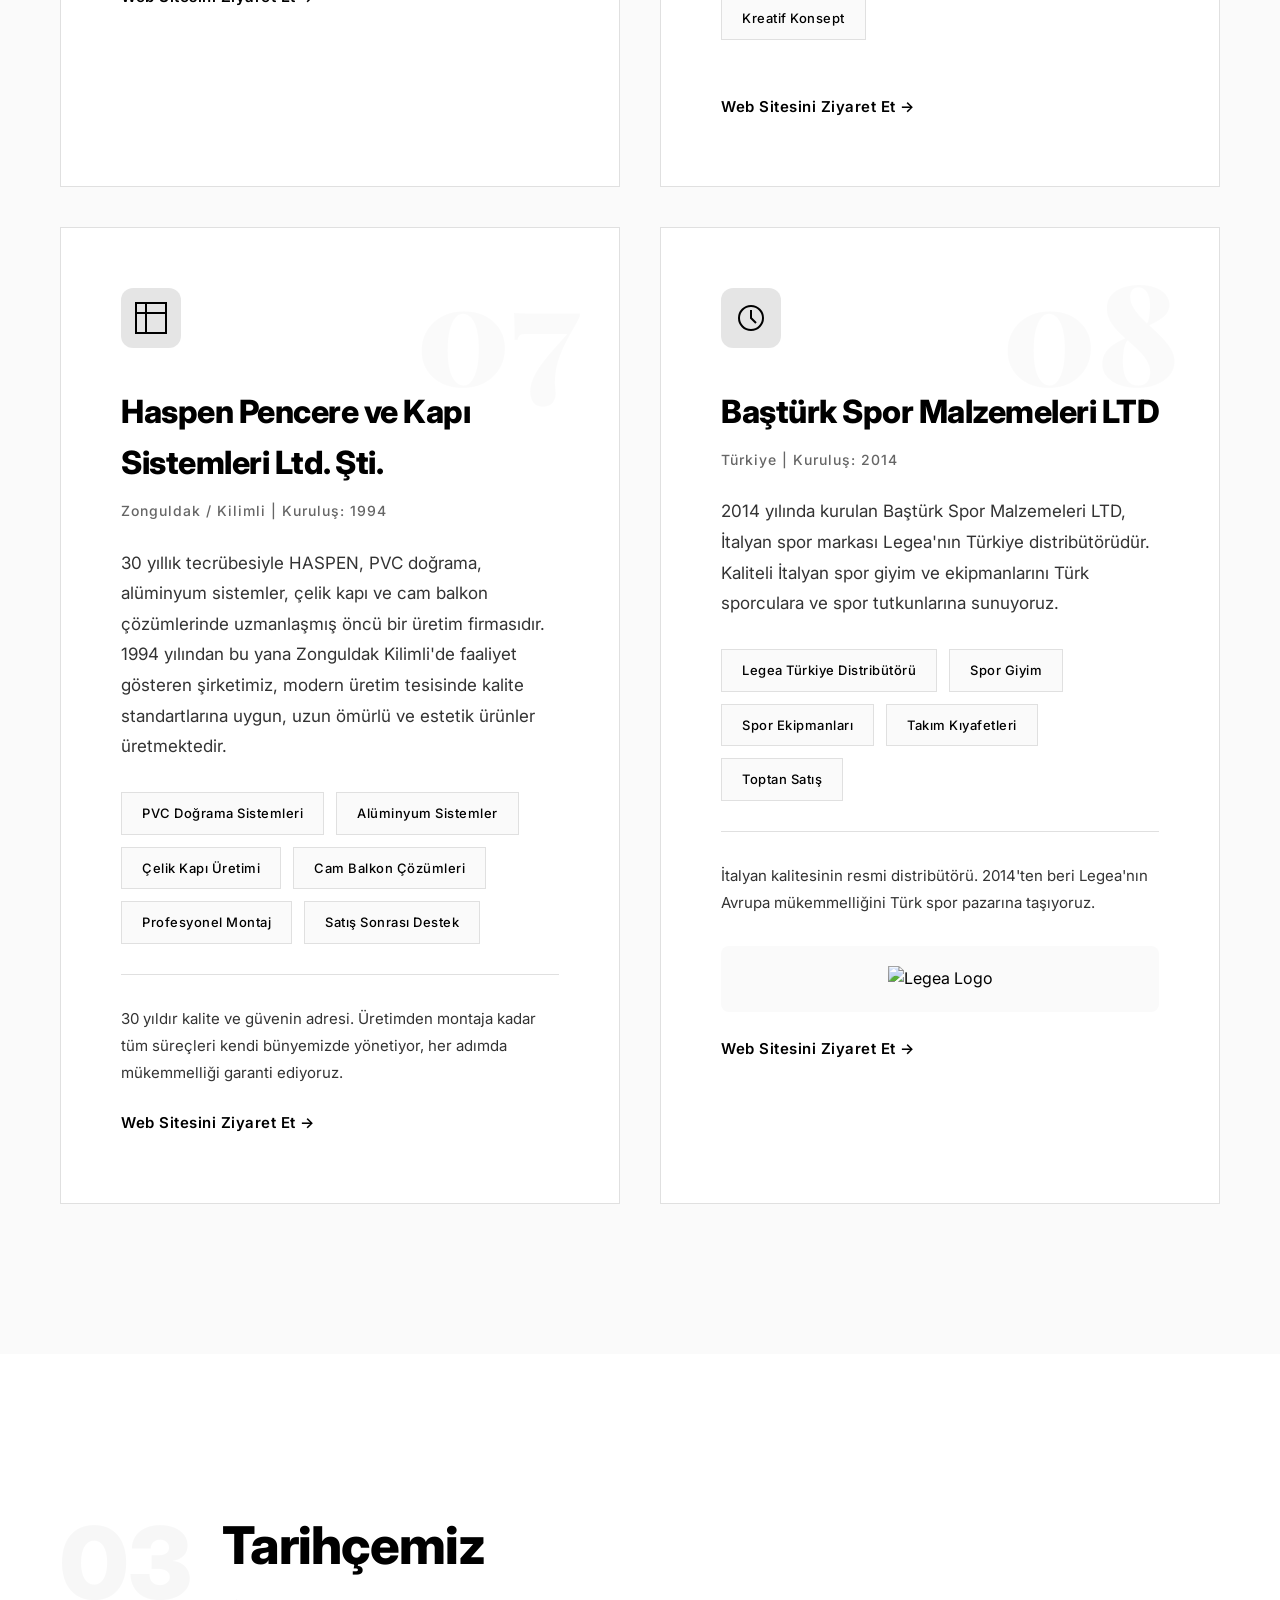
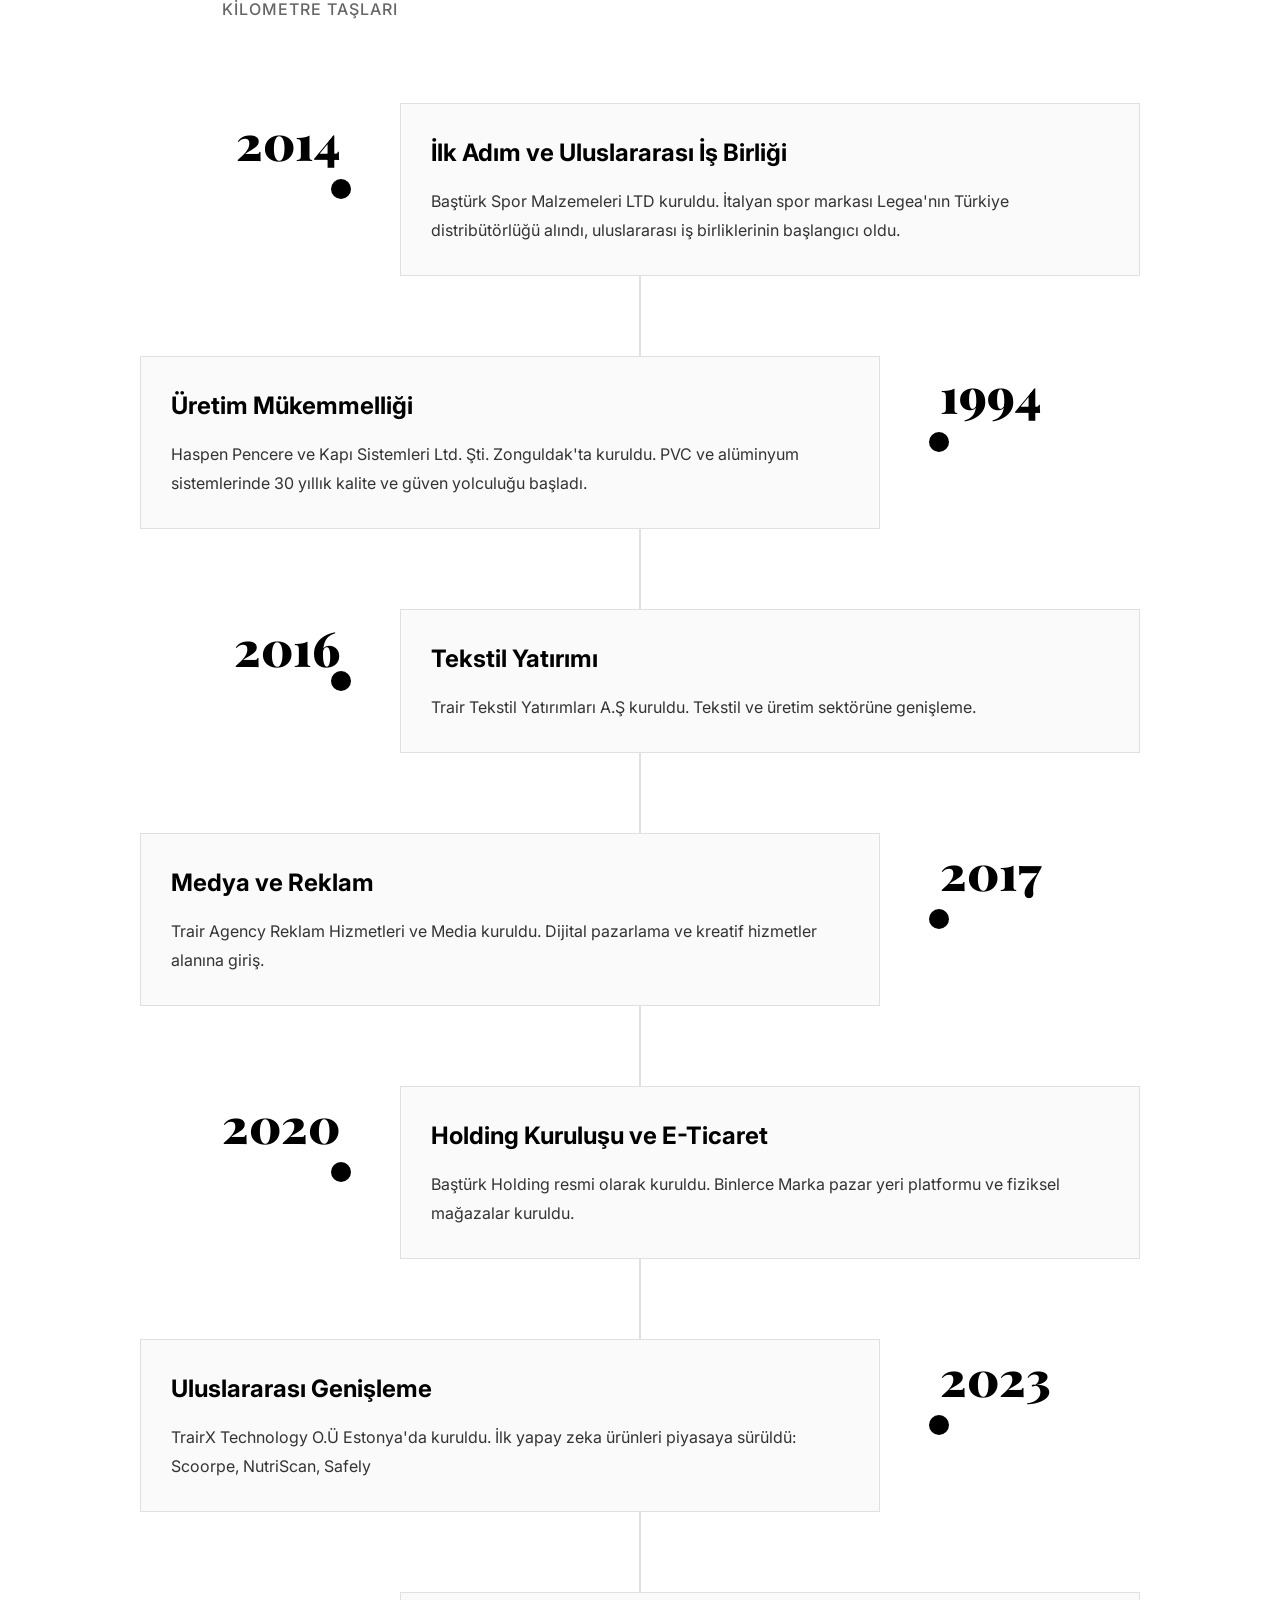
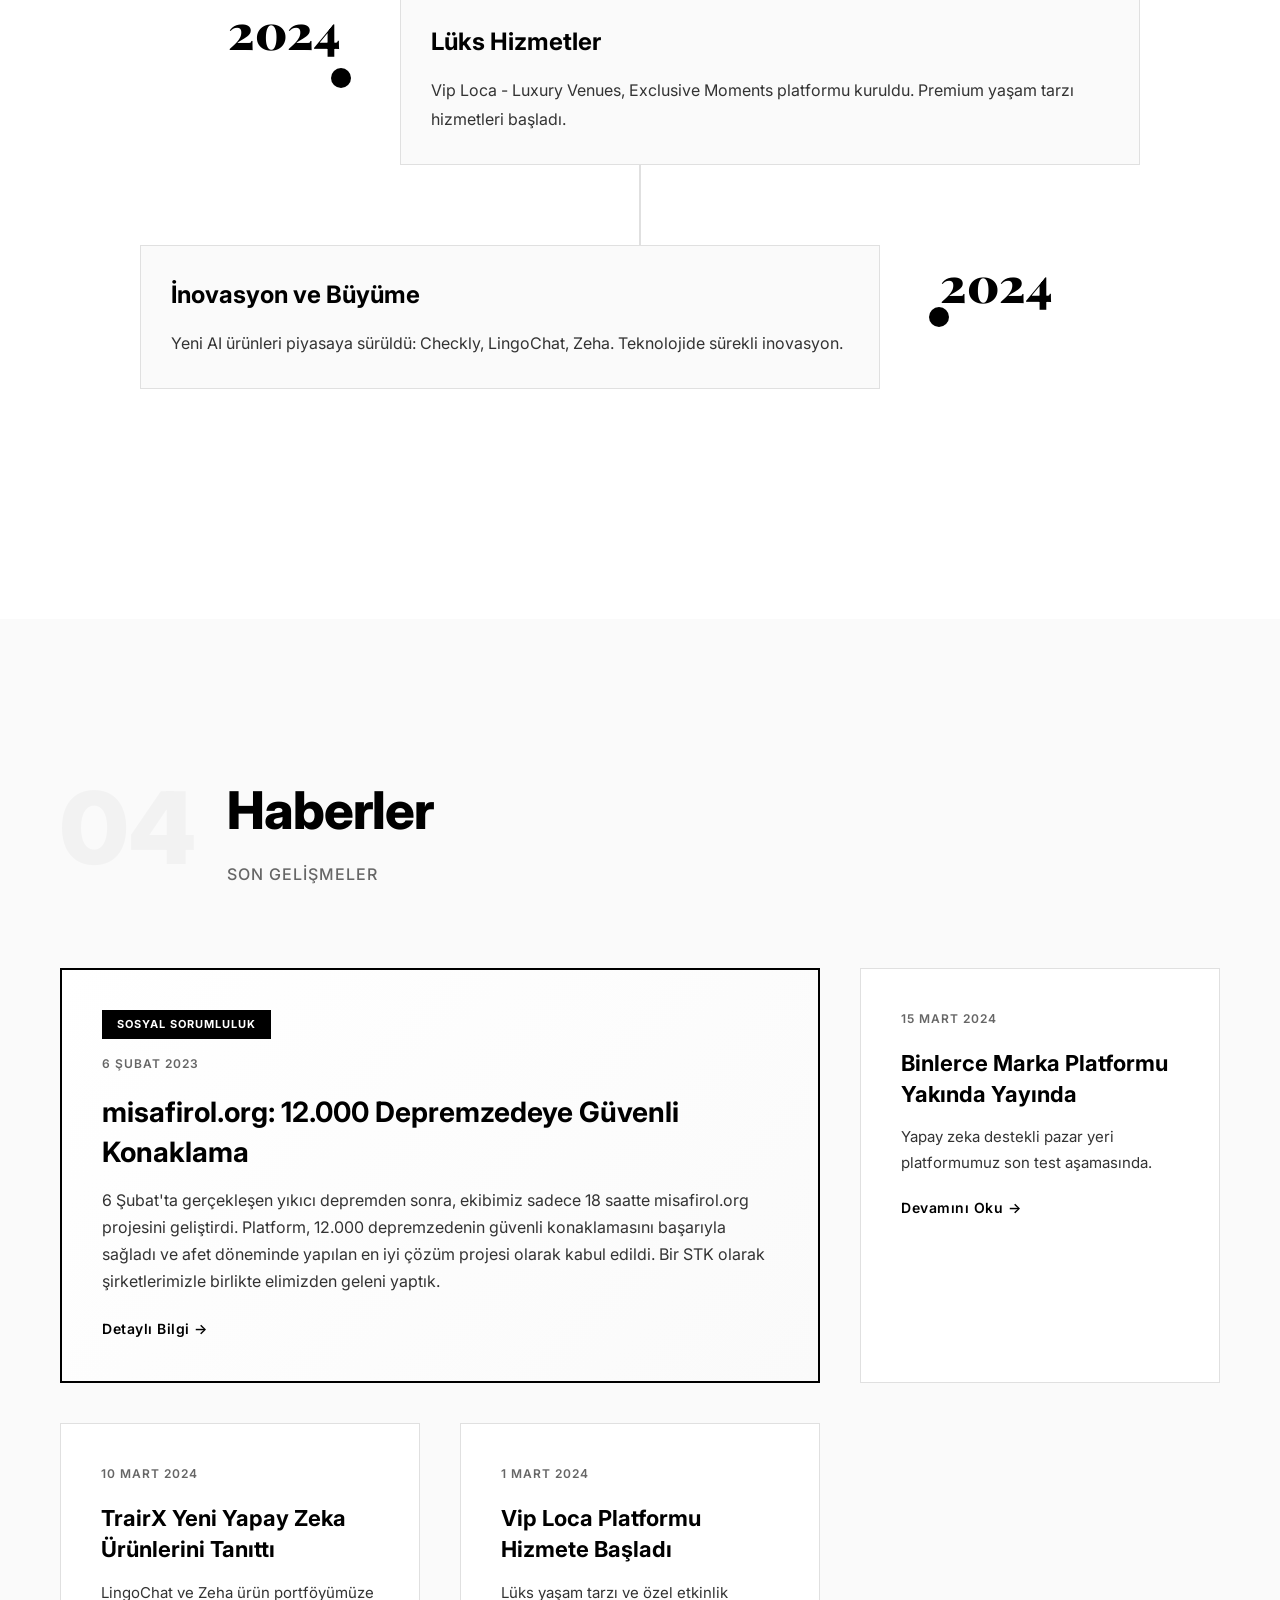
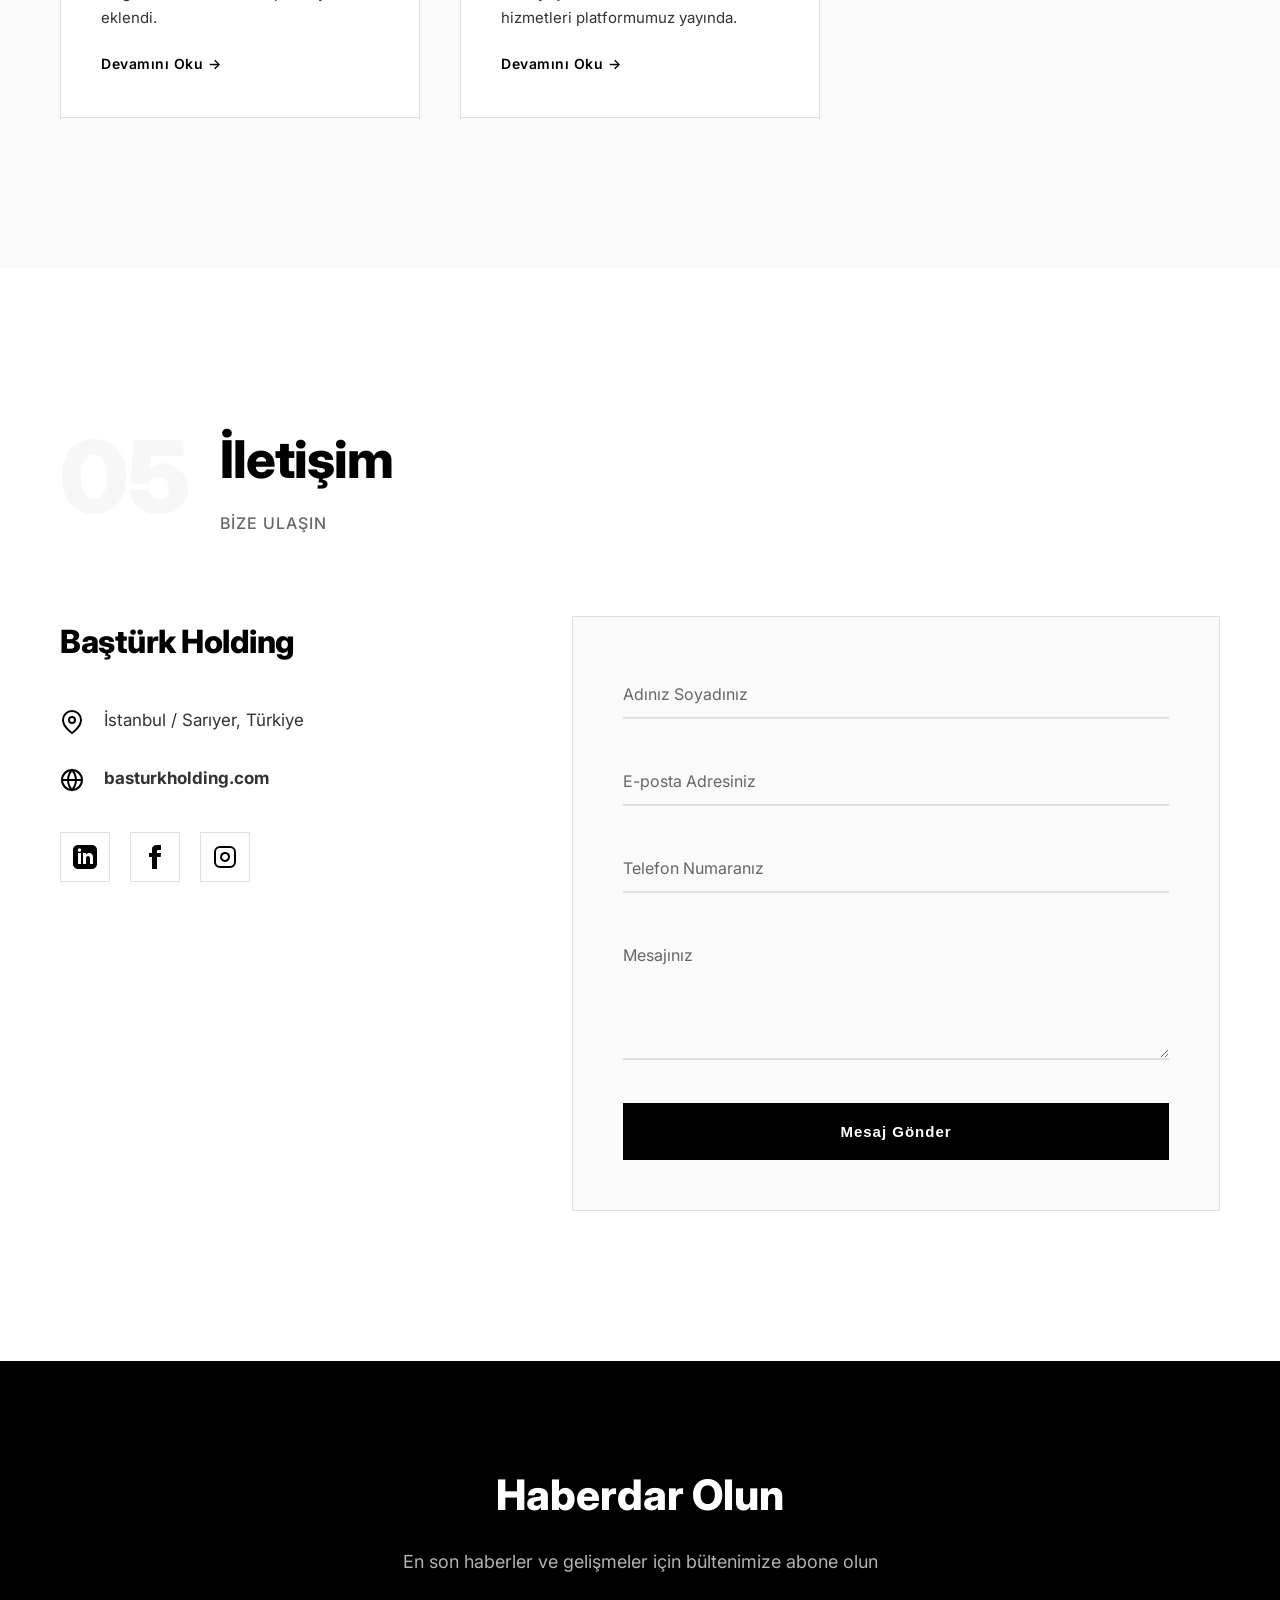
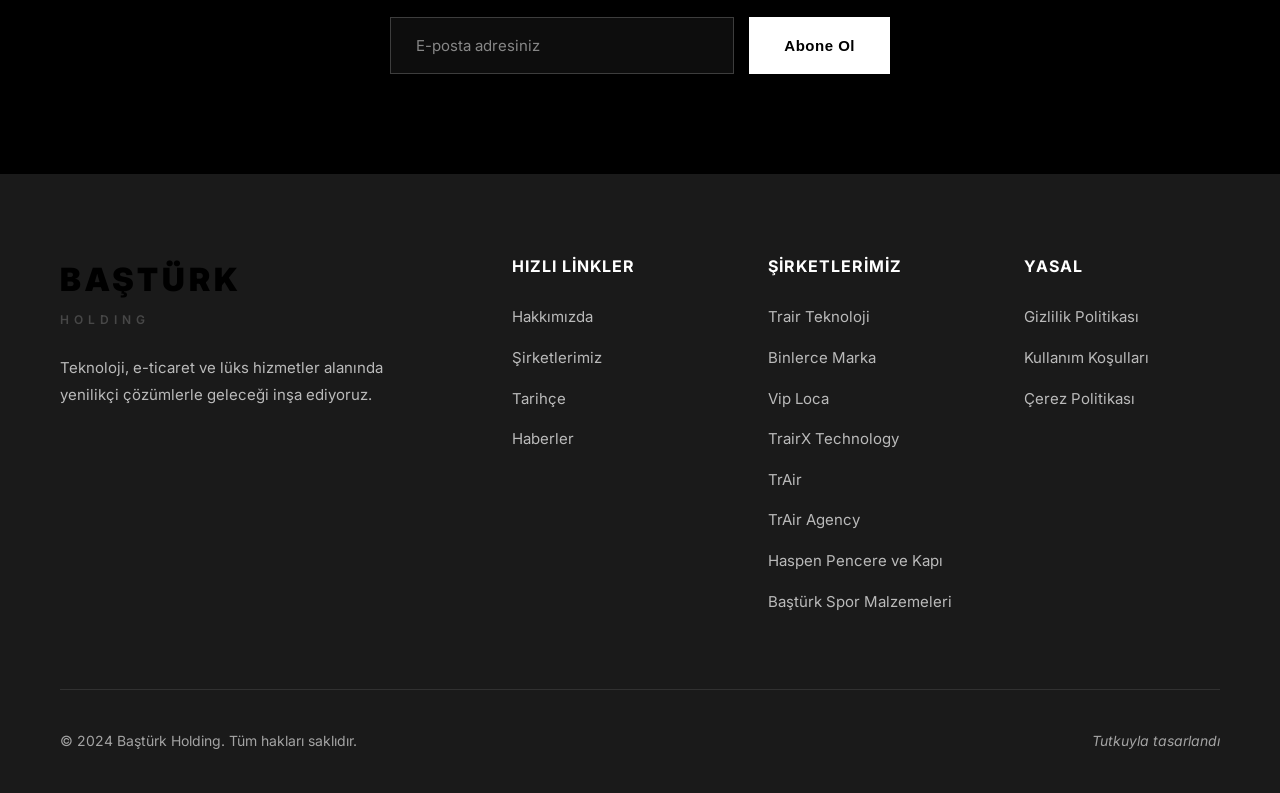
==== commit 81705ef9: "kurum kimligi semasi (schema.org Organization) ana sayfaya eklendi BULGU   Sitede HIC yapisal veri y" ====
--- a/index.html
+++ b/index.html
@@ -13,6 +13,25 @@
     <link href="https://fonts.googleapis.com/css2?family=Inter:wght@300;400;500;600;700;800;900&family=Playfair+Display:wght@700;900&display=swap" rel="stylesheet">
     <link rel="icon" type="image/png" href="favicon.png">
     <link rel="apple-touch-icon" href="favicon.png">
+    <!-- Kurum kimligi (schema.org Organization) — Scoorpe tarafindan uretildi.
+         Her alan bu sitenin KENDI sayfalarindan olculdu; olculemeyen alan
+         (adres, telefon, calisma saatleri) BOS birakildi, uydurulmadi.
+         Adres eklendiginde tip LocalBusiness'a yukseltilebilir. -->
+    <script type="application/ld+json">
+{
+          "@context": "https://schema.org",
+          "@type": "Organization",
+          "name": "Baştürk Holding",
+          "url": "https://basturkholding.com",
+          "logo": "https://basturkholding.com/logo.png",
+          "description": "Baştürk Holding - Teknoloji, e-ticaret ve lüks hizmetler sektörlerinde öncü holding şirketi",
+          "sameAs": [
+                "https://linkedin.com/company/basturk-sirketler-grubu/",
+                "https://www.facebook.com/basturkholding",
+                "https://www.instagram.com/basturk_holding"
+          ]
+    }
+    </script>
 </head>
 <body>
     <!-- Loading Screen -->
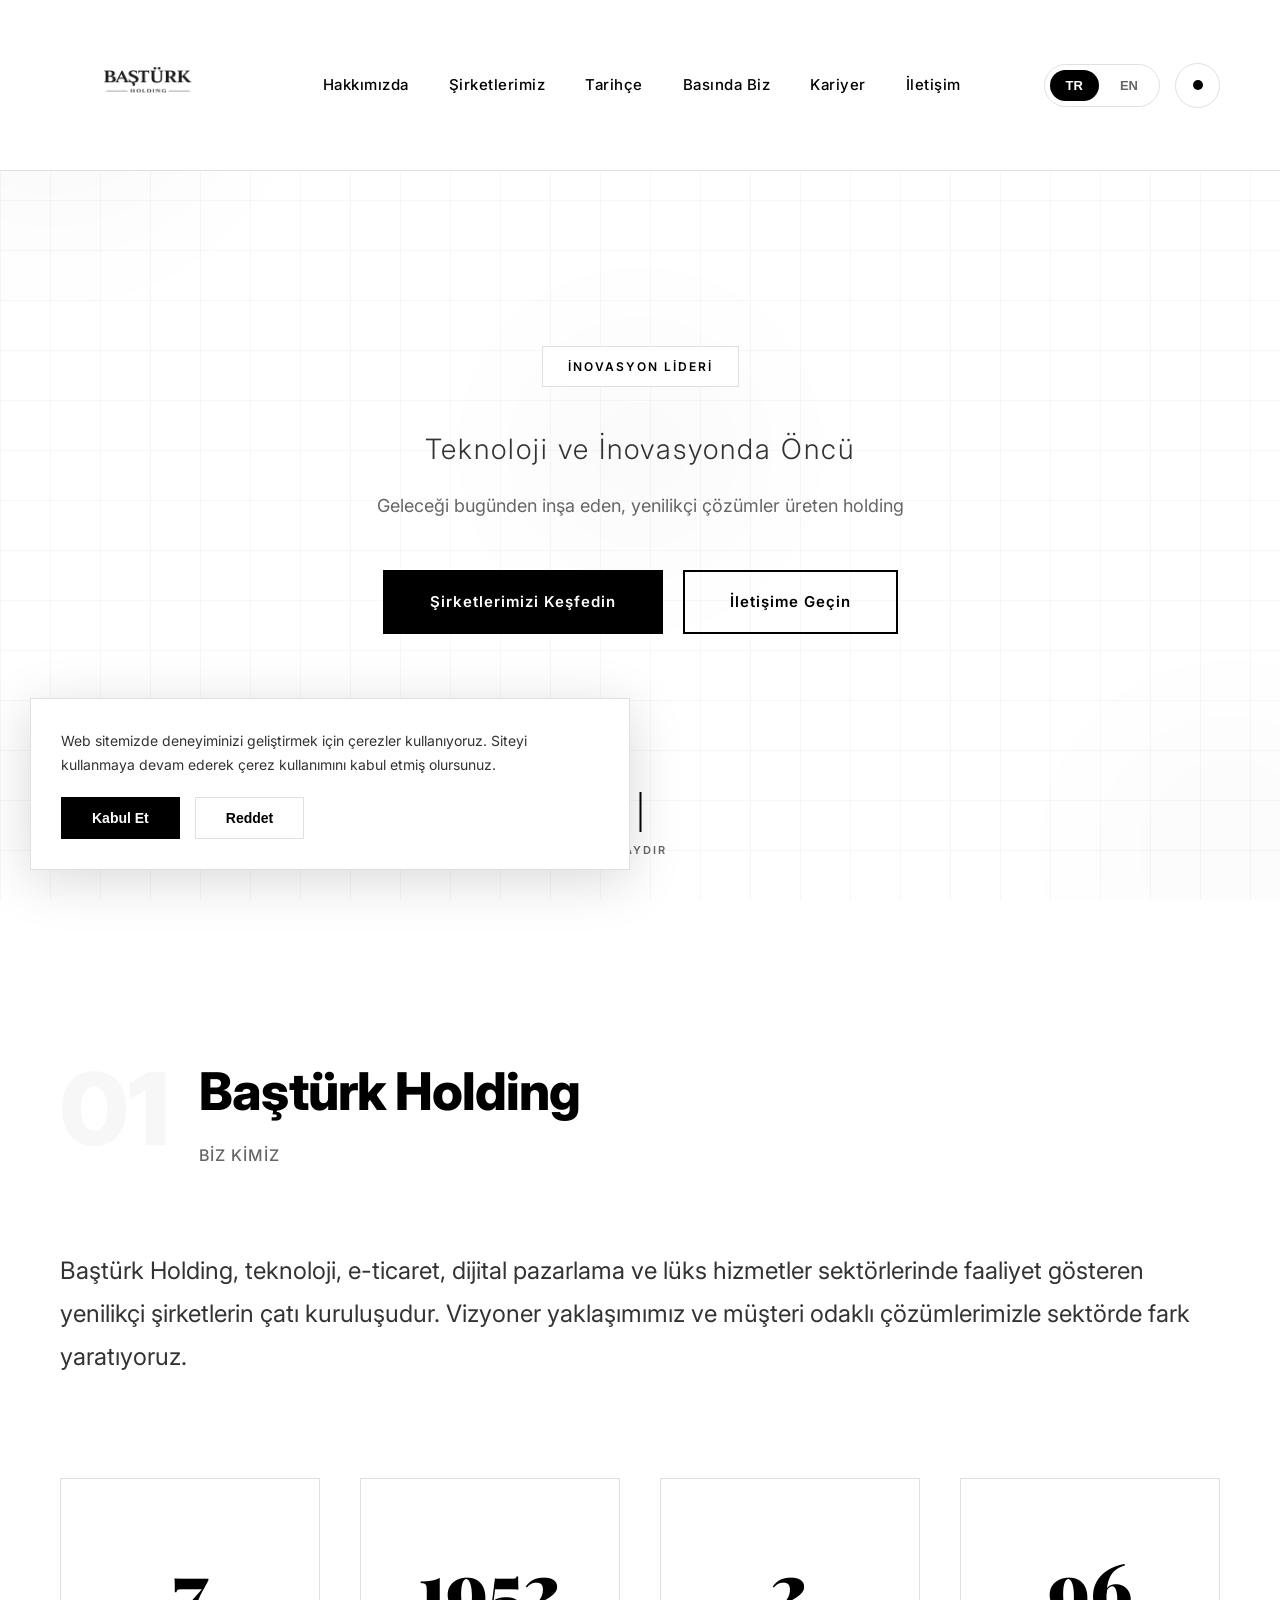
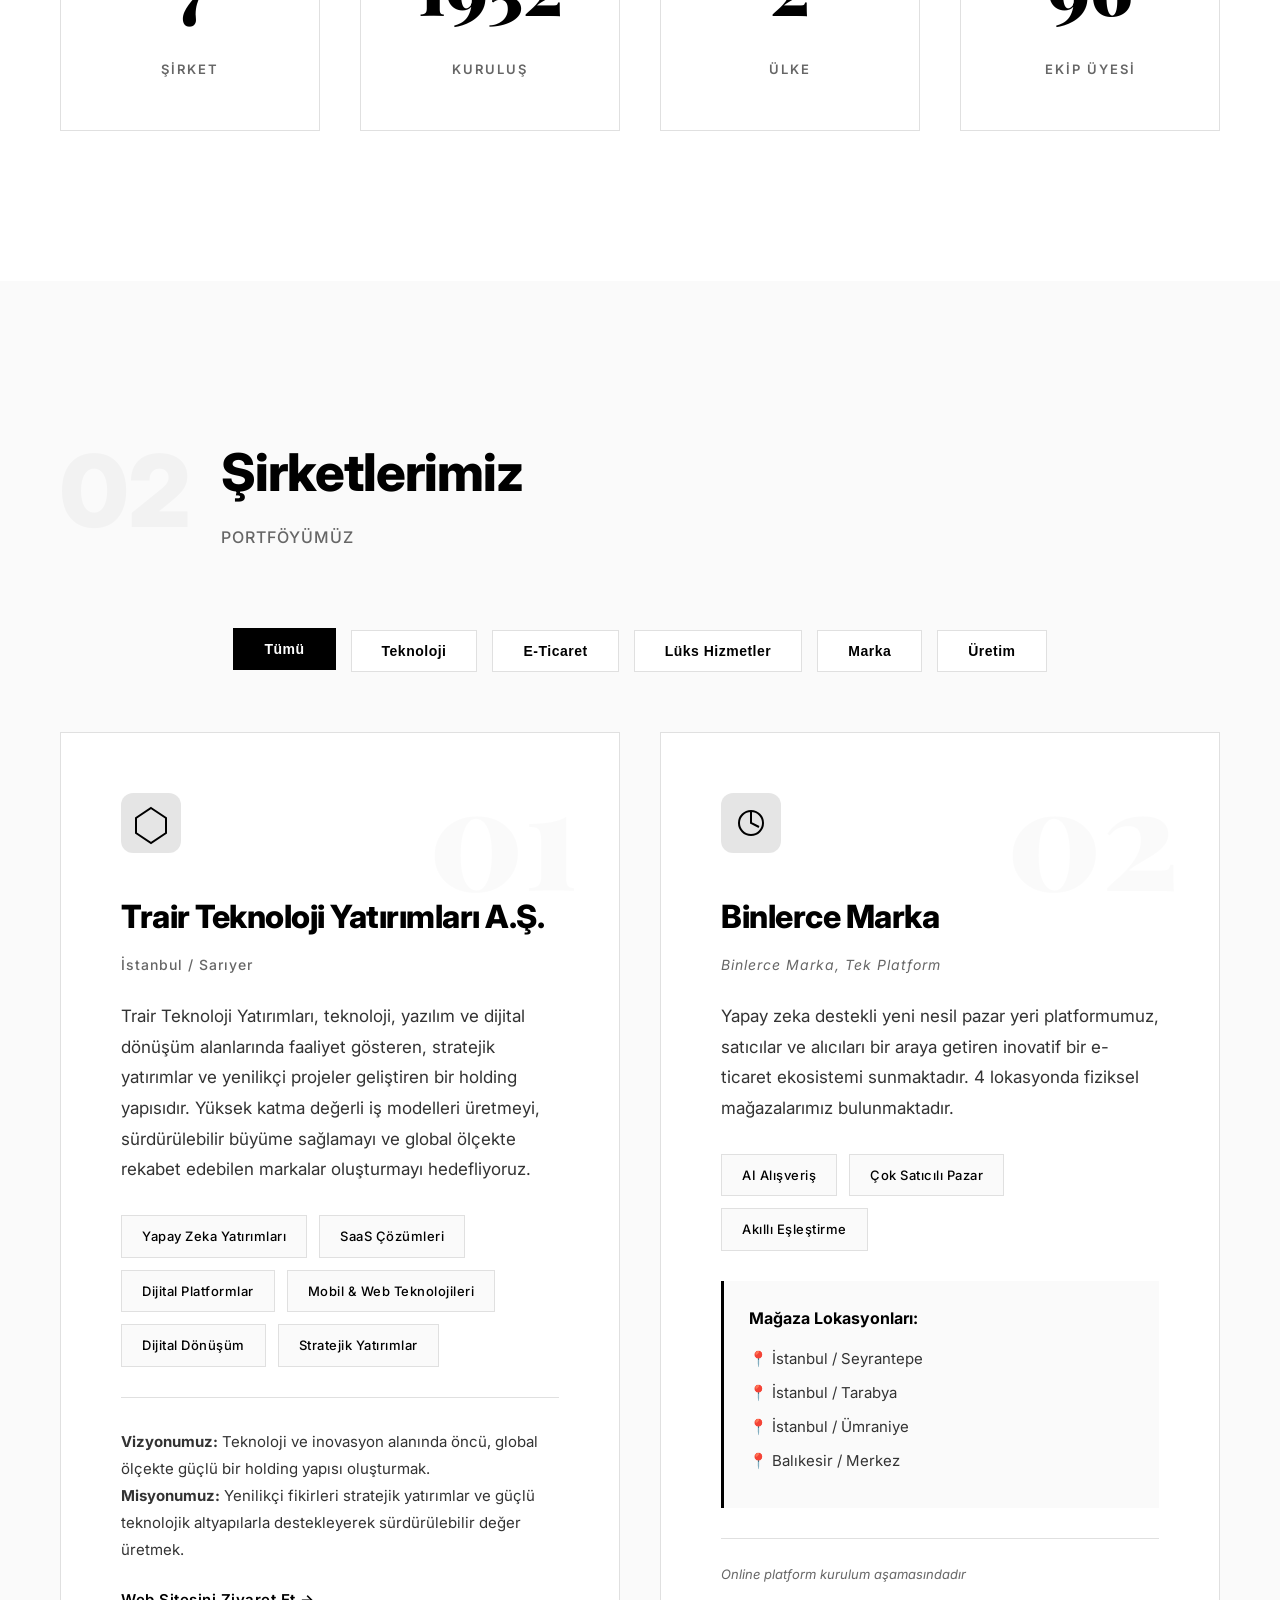
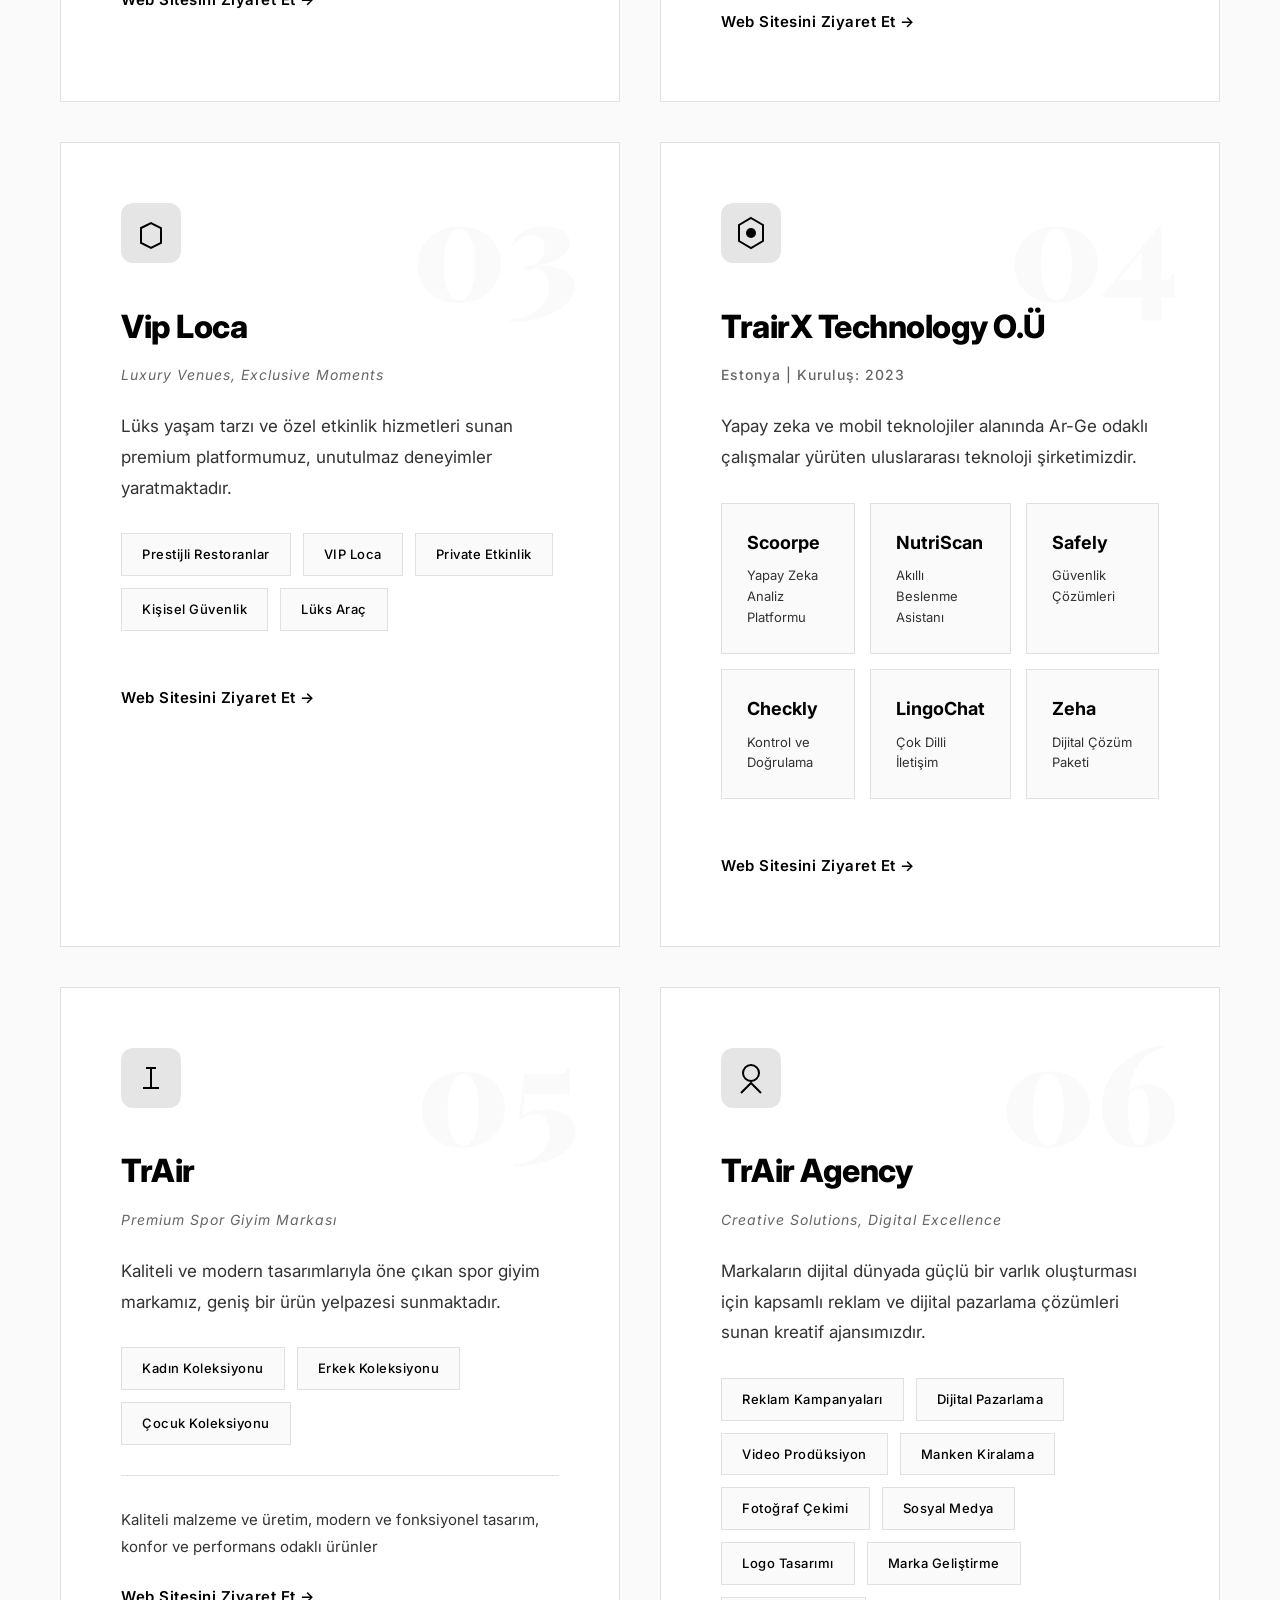
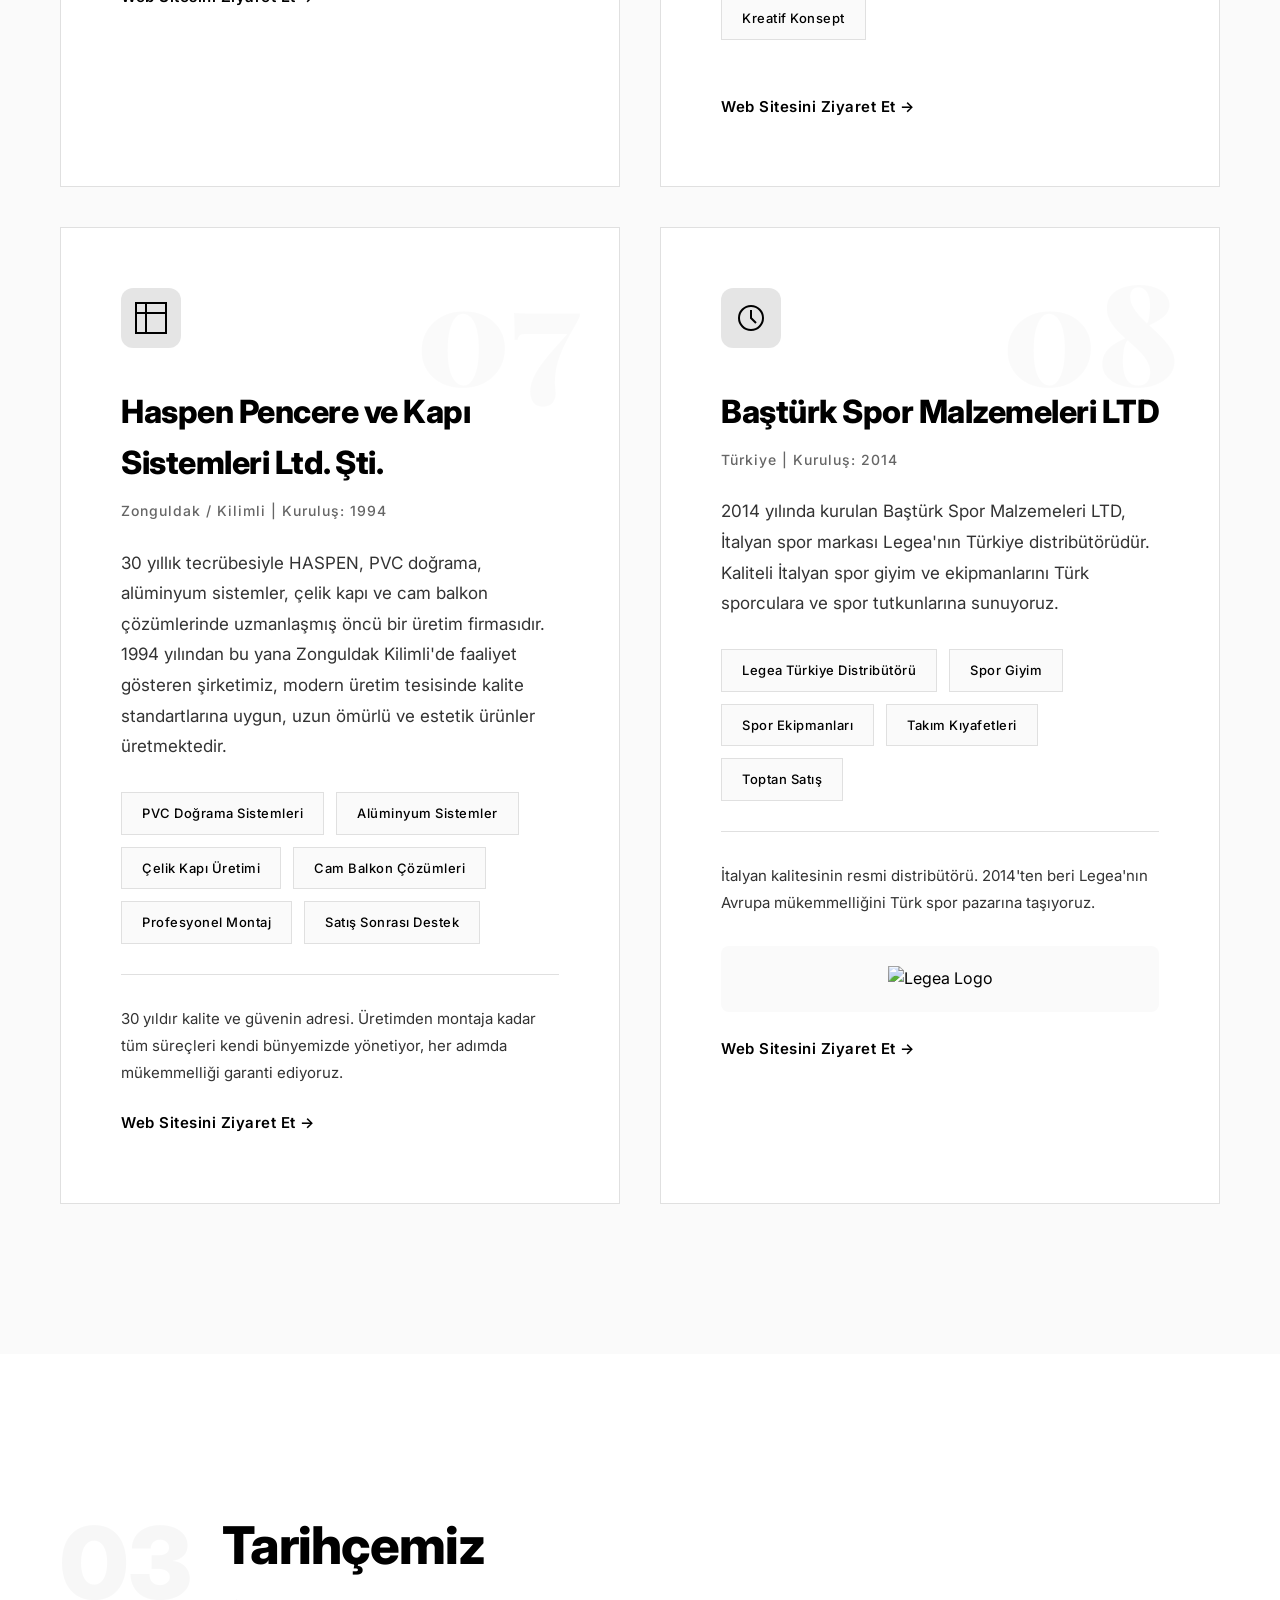
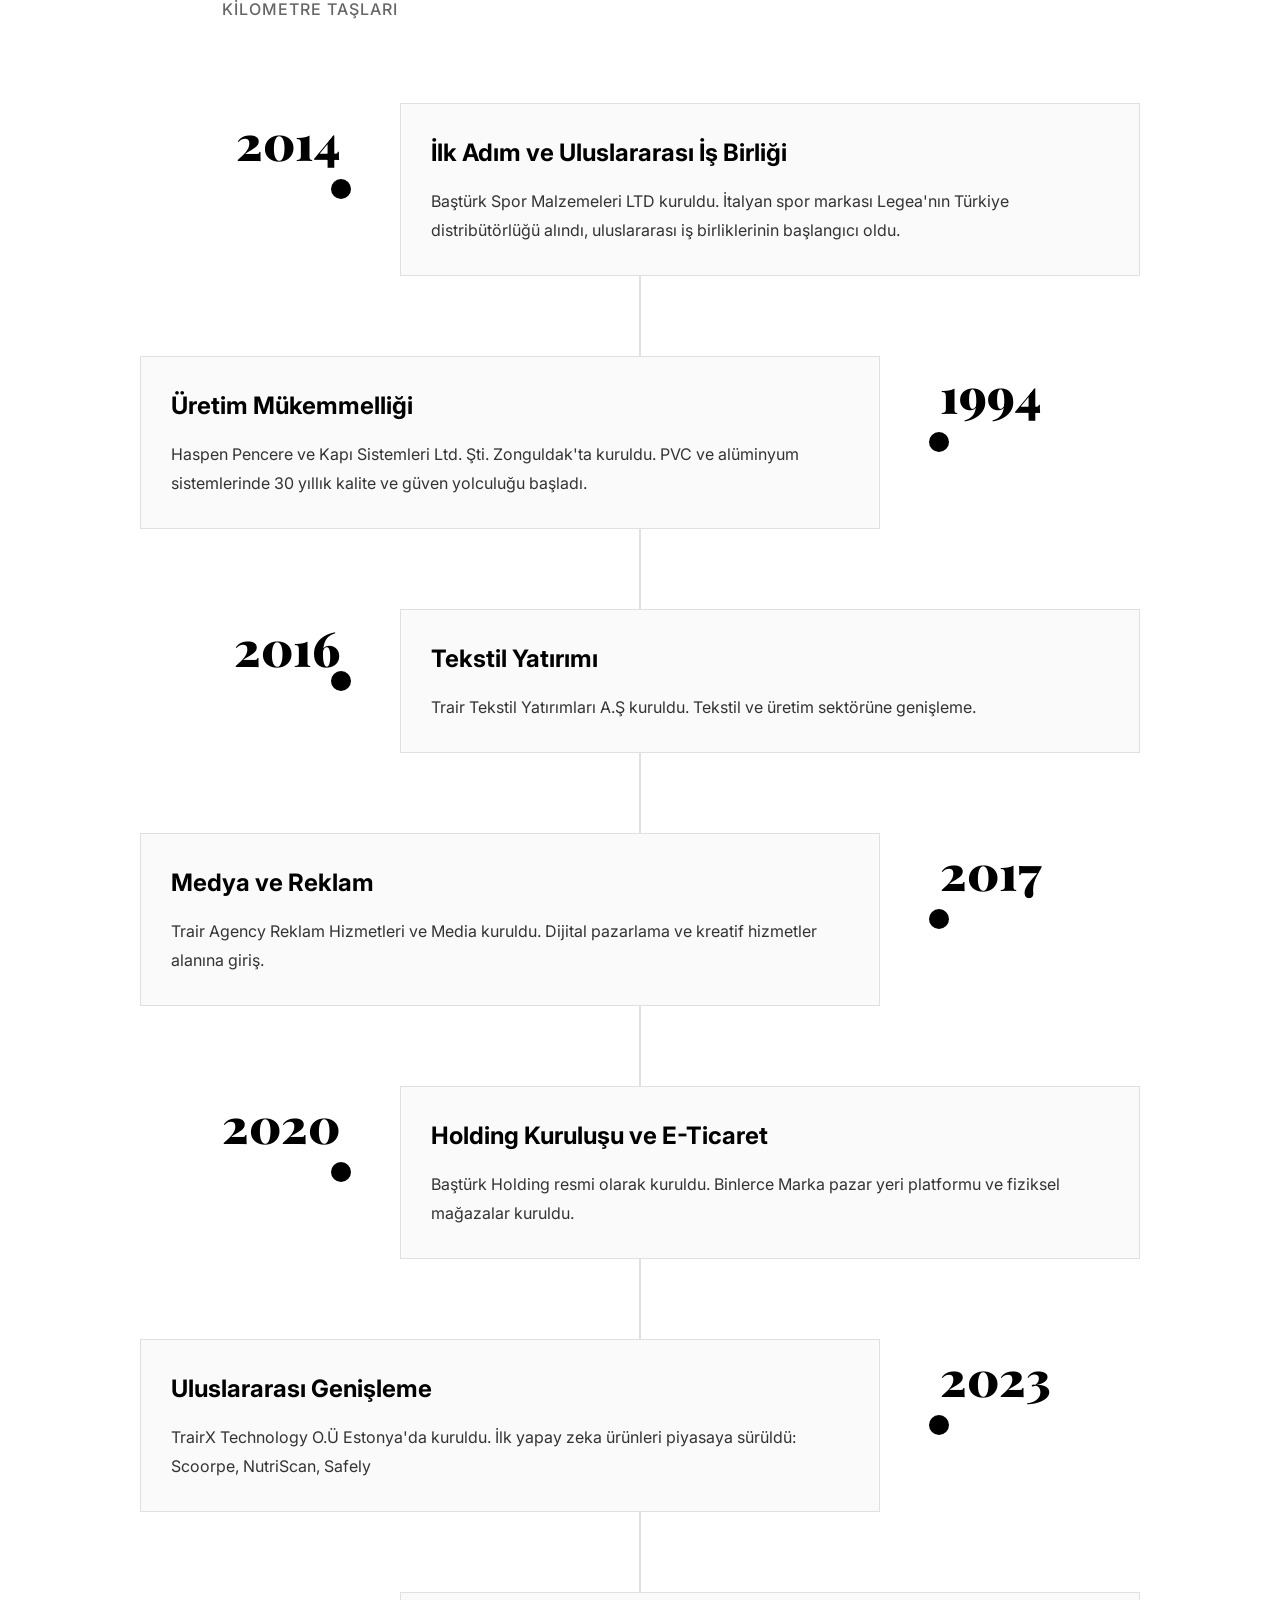
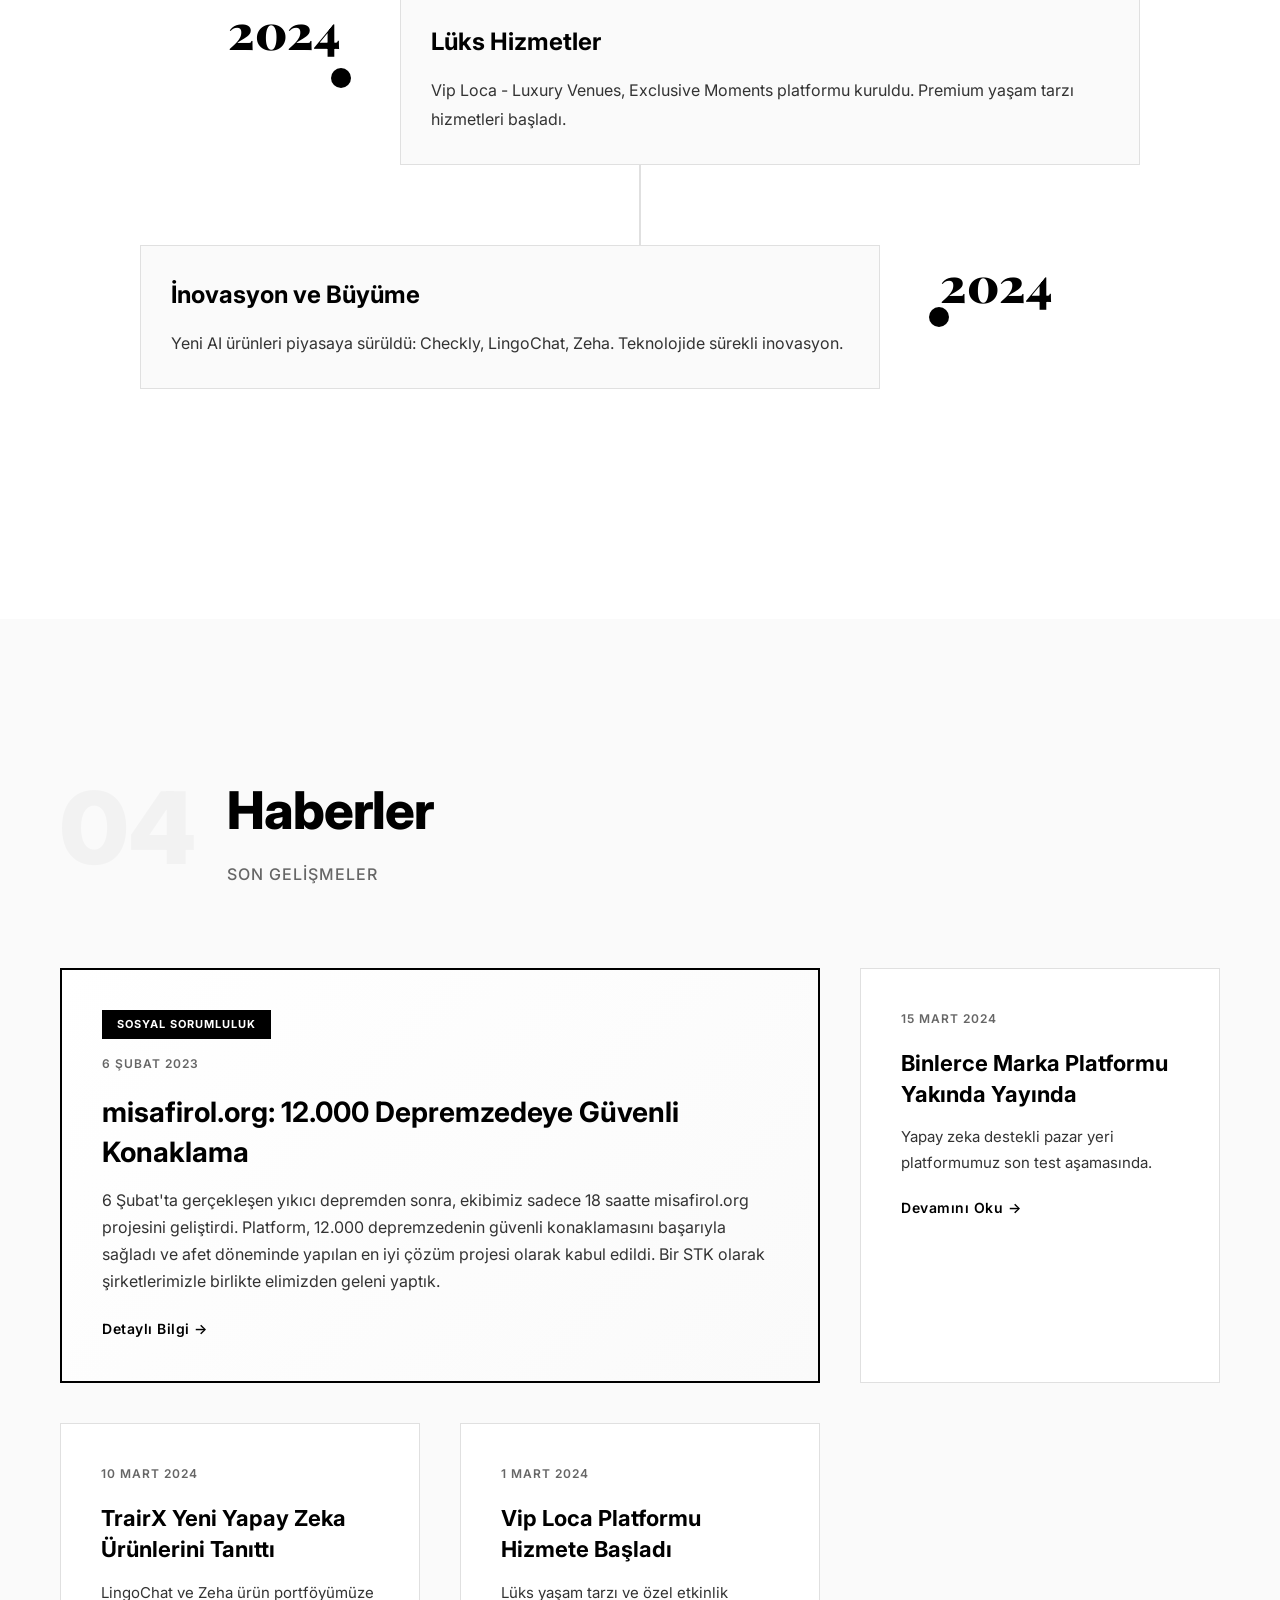
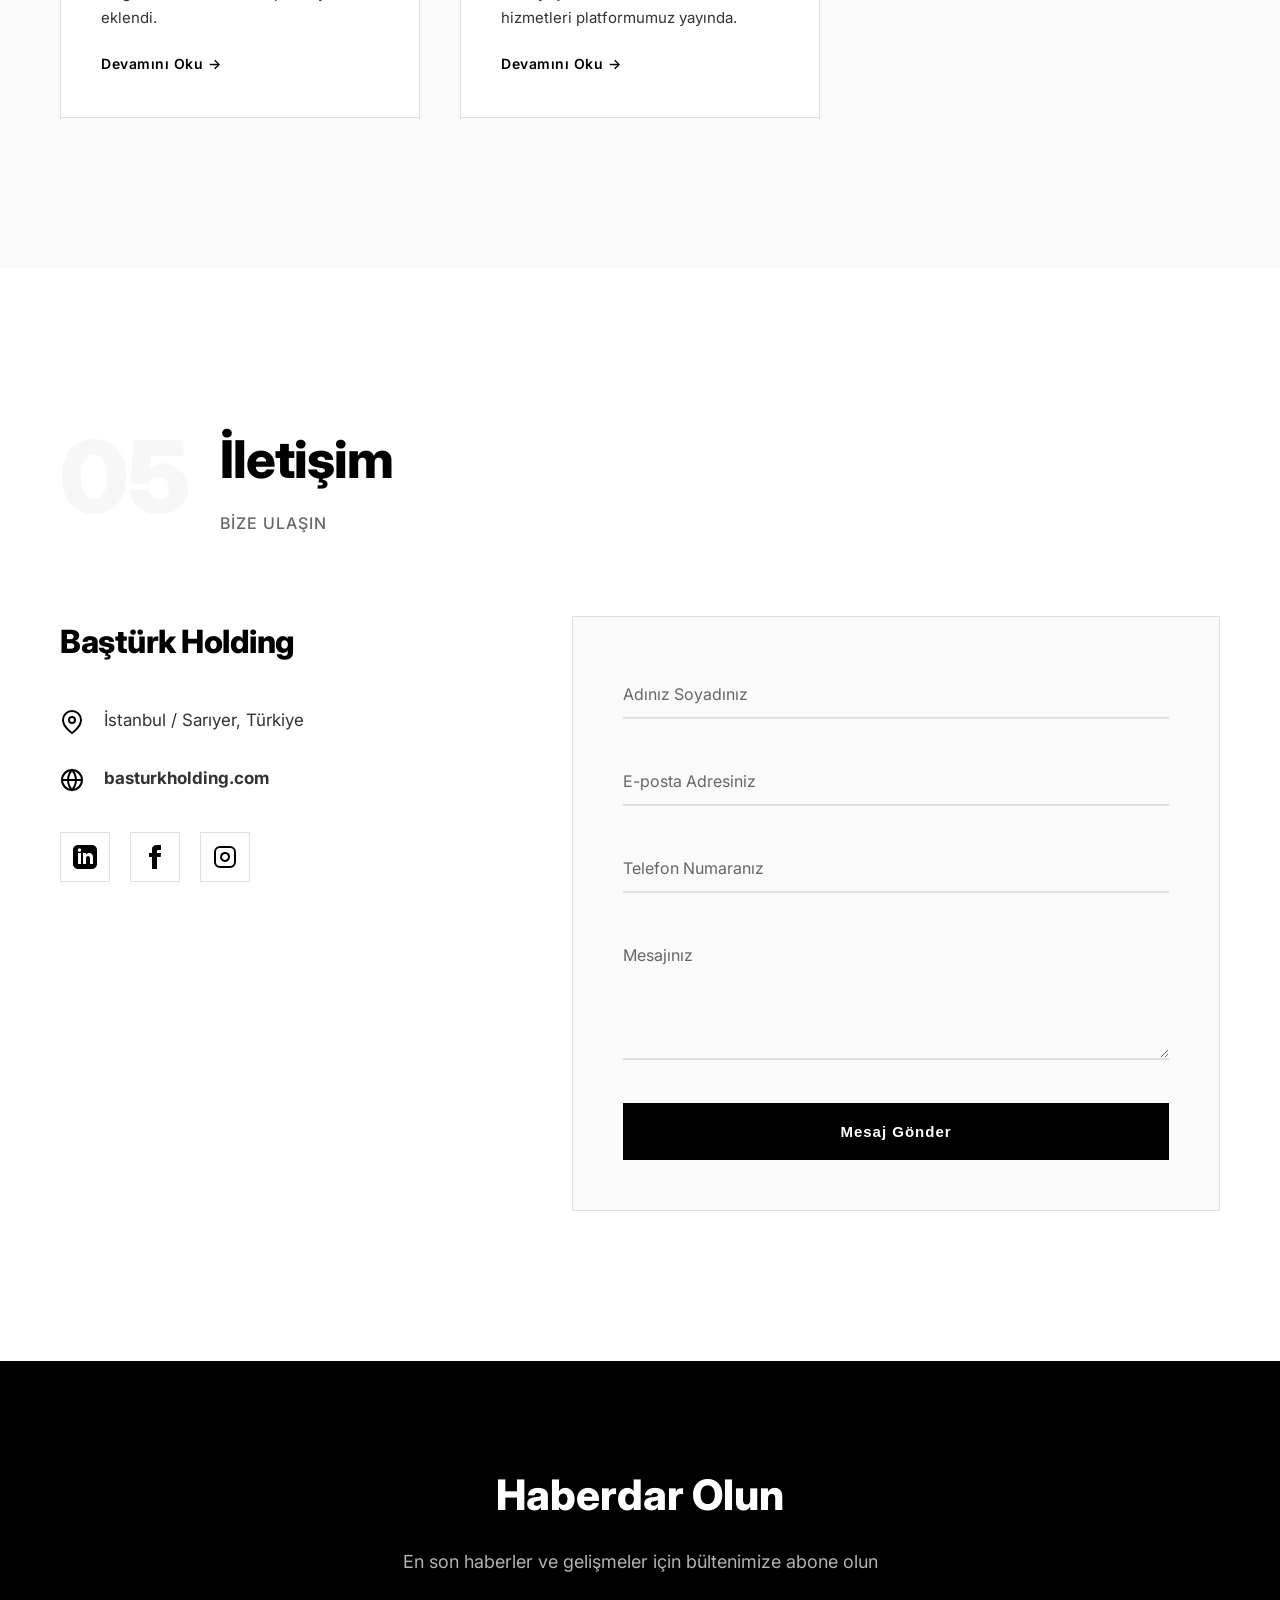
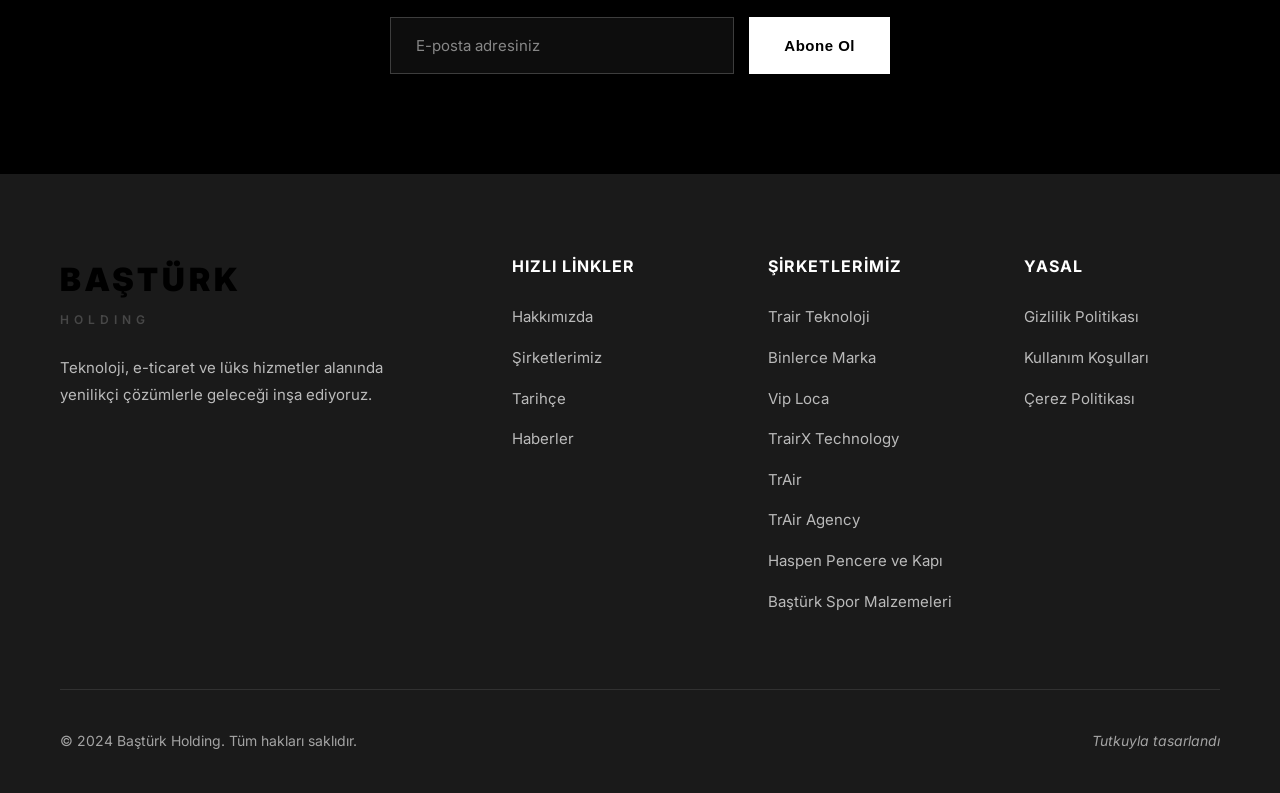
==== commit 60cd4d70: "kurum semasina e-posta alani eklendi Ilk commit'te BILEREK bos birakilmisti: sayfada gecen `info@tra" ====
--- a/index.html
+++ b/index.html
@@ -25,6 +25,7 @@
           "url": "https://basturkholding.com",
           "logo": "https://basturkholding.com/logo.png",
           "description": "Baştürk Holding - Teknoloji, e-ticaret ve lüks hizmetler sektörlerinde öncü holding şirketi",
+      "email": "info@trair.com.tr",
           "sameAs": [
                 "https://linkedin.com/company/basturk-sirketler-grubu/",
                 "https://www.facebook.com/basturkholding",
